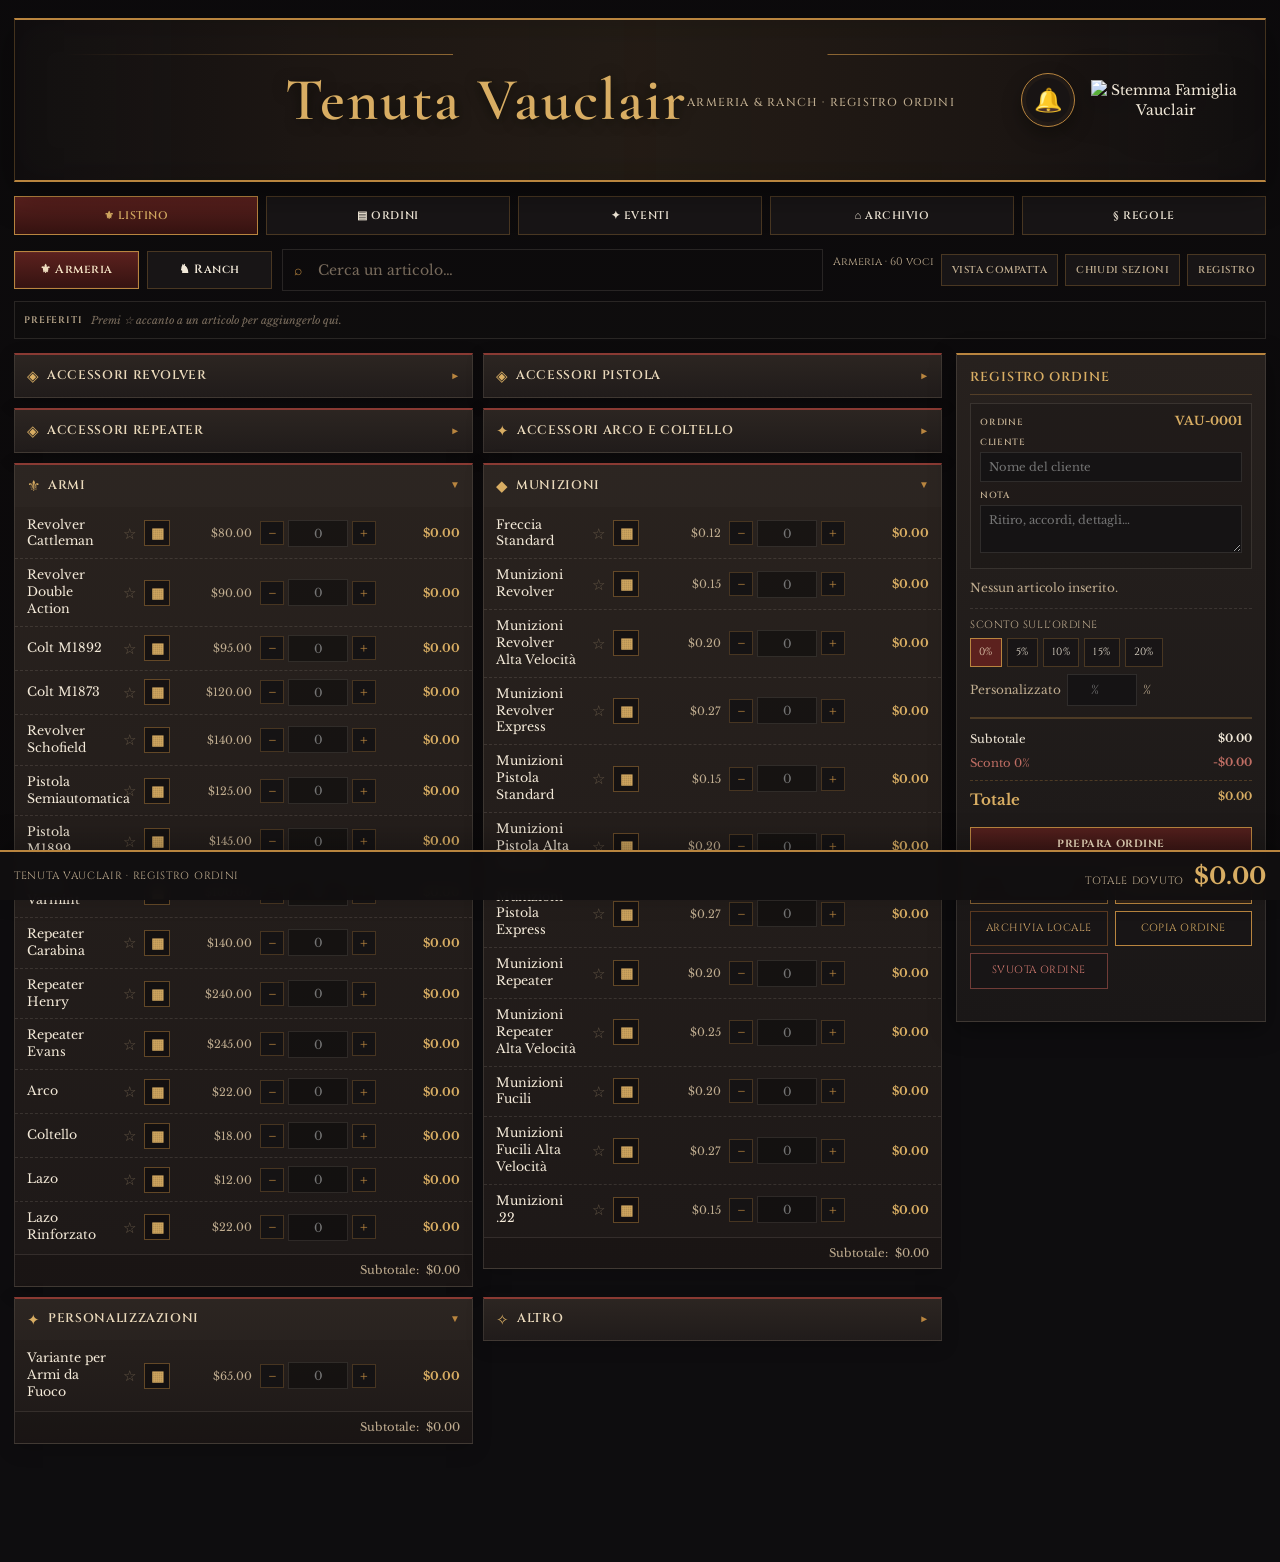
==== index.html @ 7e9a2abd "Integra stemma, sfondo e notifiche in index.html" ====
<!DOCTYPE html>
<html lang="it">
<head>
<meta charset="UTF-8">
<meta name="viewport" content="width=device-width, initial-scale=1, viewport-fit=cover">
<title>Tenuta Vauclair — Armeria & Ranch</title>
<link rel="preconnect" href="https://fonts.googleapis.com">
<link rel="preconnect" href="https://fonts.gstatic.com" crossorigin>
<link href="https://fonts.googleapis.com/css2?family=Cinzel:wght@400;500;600;700&family=Cormorant+Garamond:ital,wght@0,500;0,600;0,700;1,500&family=Libre+Baskerville:wght@400;700&display=swap" rel="stylesheet">
<style>
  :root{
    --bg:#141315;
    --bg-deep:#0e0d0f;
    --panel:#211c1a;
    --panel-2:#2a231f;
    --panel-3:#181516;
    --ink:#f1e8d8;
    --ink-soft:#c0ad90;
    --gold:#b9853f;
    --gold-bright:#d8ad63;
    --copper:#754824;
    --burgundy:#5c211e;
    --burgundy-dark:#351311;
    --burgundy-light:#8a3a33;
    --olive:#62543a;
    --olive-dark:#403723;
    --rule:rgba(185,133,63,.30);
    --rule-soft:rgba(234,223,201,.12);
    --shadow:rgba(0,0,0,.38);
    --danger:#b95d52;
    --success:#c39a57;
    box-sizing:border-box;
  }
  *,*::before,*::after{box-sizing:inherit}
  html{scroll-padding-top:18px;background:var(--bg-deep)}
  body{
    margin:0;
    color:var(--ink);
    font-family:'Libre Baskerville',Georgia,'Times New Roman',serif;
    font-size:14px;
    line-height:1.45;
    background:
      radial-gradient(ellipse 760px 480px at 10% -10%, rgba(117,72,36,.18), transparent 62%),
      radial-gradient(ellipse 680px 420px at 95% 105%, rgba(92,33,30,.16), transparent 64%),
      linear-gradient(rgba(255,255,255,.012) 1px, transparent 1px),
      linear-gradient(90deg, rgba(255,255,255,.008) 1px, transparent 1px),
      var(--bg);
    background-size:auto,auto,7px 7px,7px 7px,auto;
    min-height:100vh;
    padding:18px 14px 118px;
  }
  button,input,select{font:inherit}
  .shell{max-width:1280px;margin:0 auto}

  .masthead{
    position:relative;
    text-align:center;
    padding:18px 14px 20px;
    border:1px solid var(--rule);
    border-top:2px solid var(--gold);
    border-bottom:2px solid var(--gold);
    background:
      linear-gradient(90deg,transparent,rgba(185,133,63,.06) 22%,rgba(185,133,63,.10) 50%,rgba(185,133,63,.06) 78%,transparent),
      rgba(24,21,22,.92);
    box-shadow:0 10px 34px var(--shadow), inset 0 0 34px rgba(0,0,0,.16);
    overflow:hidden;
  }
  .masthead::before,.masthead::after{
    content:"";
    position:absolute;
    top:34px;
    width:31%;
    height:1px;
    background:linear-gradient(90deg,transparent,var(--gold));
    opacity:.72;
  }
  .masthead::before{left:4%}
  .masthead::after{right:4%;transform:scaleX(-1)}
  .mast-ornament{
    width:44px;height:44px;margin:0 auto 8px;
    display:grid;place-items:center;
    border:1px solid var(--gold);
    transform:rotate(45deg);
    box-shadow:inset 0 0 0 3px rgba(185,133,63,.07),0 0 18px rgba(185,133,63,.08);
  }
  .mast-ornament span{
    transform:rotate(-45deg);
    font-family:'Cinzel',serif;
    color:var(--gold-bright);
    font-size:22px;
    line-height:1;
  }
  .masthead h1{
    margin:0;
    font-family:'Cormorant Garamond',Georgia,serif;
    font-size:clamp(37px,5.2vw,60px);
    font-weight:600;
    letter-spacing:2px;
    color:var(--gold-bright);
    text-shadow:0 2px 14px rgba(0,0,0,.55);
  }
  .subtitle{
    margin:7px 0 0;
    color:var(--ink-soft);
    font-family:'Cinzel',serif;
    font-size:11.5px;
    letter-spacing:1.2px;
    text-transform:uppercase;
  }

  .toolbar{
    display:grid;
    grid-template-columns:auto minmax(220px,1fr) auto;
    gap:10px;
    align-items:center;
    margin:14px 0;
  }
  .tabs{display:flex;gap:8px;flex-wrap:wrap}
  .tab-btn,.action-btn,.discount-btn{
    border:1px solid var(--rule);
    background:var(--panel-3);
    color:var(--ink);
    cursor:pointer;
    padding:9px 13px;
    font-family:'Cinzel',serif;
    letter-spacing:.45px;
    transition:background .15s ease,border-color .15s ease,color .15s ease,transform .15s ease;
  }
  .tab-btn{font-size:12px;font-weight:600;min-width:125px}
  .tab-btn:hover,.action-btn:hover,.discount-btn:hover{
    transform:translateY(-1px);
    background:var(--panel-2);
    border-color:var(--gold);
    color:var(--gold-bright);
  }
  .tab-btn.active.armory{
    background:linear-gradient(180deg,var(--burgundy),var(--burgundy-dark));
    color:#f0dec1;
    border-color:var(--gold);
    box-shadow:inset 0 0 0 1px rgba(255,255,255,.03);
  }
  .tab-btn.active.ranch{
    background:linear-gradient(180deg,var(--olive),var(--olive-dark));
    color:#f0dec1;
    border-color:var(--gold);
  }
  .search-wrap{position:relative}
  .search-wrap input{
    width:100%;
    border:1px solid var(--rule-soft);
    background:rgba(13,12,13,.55);
    color:var(--ink);
    padding:10px 12px 10px 35px;
    outline:none;
  }
  .search-wrap input::placeholder{color:#786b5c}
  .search-wrap input:focus{border-color:var(--gold);box-shadow:0 0 0 2px rgba(185,133,63,.08)}
  .search-icon{position:absolute;left:12px;top:50%;transform:translateY(-50%);color:var(--gold)}
  .mini-status{font:11px 'Cinzel',serif;color:var(--ink-soft);text-align:right;white-space:nowrap}

  .layout{display:grid;grid-template-columns:minmax(0,1fr) 310px;gap:14px;align-items:start}
  .categories-grid{display:grid;grid-template-columns:repeat(2,minmax(0,1fr));gap:10px;align-items:start}
  .category{
    background:linear-gradient(180deg,rgba(42,35,31,.98),rgba(30,25,24,.98));
    border:1px solid var(--rule-soft);
    border-top:2px solid var(--gold);
    box-shadow:0 5px 18px rgba(0,0,0,.17);
    overflow:hidden;
  }
  .category.armory{border-top-color:var(--burgundy-light)}
  .category.ranch{border-top-color:var(--gold)}
  .category-head{
    display:flex;align-items:center;gap:8px;padding:10px 12px;cursor:pointer;user-select:none;
    background:rgba(255,255,255,.012)
  }
  .category-head:hover{background:rgba(185,133,63,.055)}
  .category-head .icon{font-size:15px;color:var(--gold-bright)}
  .category-head h2{
    margin:0;
    font-family:'Cinzel',serif;
    font-size:12.5px;
    font-weight:600;
    letter-spacing:.65px;
    flex:1;
    color:#ead9bb;
    text-transform:uppercase;
  }
  .category-head .arrow{font-size:10px;color:var(--gold);transition:.2s}
  .category.collapsed .arrow{transform:rotate(-90deg)}
  .category.collapsed .category-body{display:none}
  .rows{padding:2px 0}
  .row{
    display:grid;
    grid-template-columns:minmax(0,1fr) 74px 116px 76px;
    align-items:center;
    gap:8px;
    padding:8px 12px;
    border-bottom:1px dashed var(--rule-soft);
  }
  .row:last-child{border-bottom:none}
  .row:hover{background:rgba(185,133,63,.045)}
  .row.hidden{display:none}
  .row.disabled{opacity:.46}
  .item-name{font-family:'Libre Baskerville',Georgia,serif;font-size:12.5px;line-height:1.35;font-weight:400;color:#f3e9d8}
  .item-price{
    font:400 11px 'Libre Baskerville',Georgia,serif;
    color:var(--ink-soft);
    text-align:right;
    font-variant-numeric:tabular-nums;
  }
  .item-price.na{color:var(--danger);font-family:'Libre Baskerville',Georgia,serif;font-style:italic;font-size:11.5px}
  .qty-control{display:grid;grid-template-columns:24px 1fr 24px;gap:4px;align-items:center}
  .qty-btn{
    width:24px;height:24px;padding:0;
    border:1px solid var(--rule);
    background:#151314;
    color:var(--gold);
    cursor:pointer;
    line-height:20px
  }
  .qty-btn:hover{background:var(--panel-2);color:var(--gold-bright)}
  .qty-input{
    min-width:0;width:100%;height:27px;
    border:1px solid var(--rule-soft);
    background:rgba(8,7,8,.48);
    color:var(--ink);
    text-align:center;
    font:400 12px 'Libre Baskerville',Georgia,serif;
    padding:2px;
    font-variant-numeric:tabular-nums;
  }
  .qty-input:focus{outline:none;border-color:var(--gold)}
  .qty-input::-webkit-inner-spin-button,.qty-input::-webkit-outer-spin-button{-webkit-appearance:none;margin:0}
  .row-total{
    text-align:right;
    font:700 11.5px 'Libre Baskerville',Georgia,serif;
    color:var(--gold-bright);
    min-width:65px;
    font-variant-numeric:tabular-nums;
  }
  .category-subtotal{
    display:flex;justify-content:flex-end;gap:7px;padding:7px 12px;
    border-top:1px solid var(--rule-soft);
    background:rgba(0,0,0,.15);
    font-size:11.5px;color:var(--ink-soft)
  }

  .summary-panel{
    position:sticky;
    top:14px;
    background:linear-gradient(180deg,#27211e,#1a1717);
    border:1px solid var(--rule-soft);
    border-top:2px solid var(--gold);
    padding:13px;
    max-height:calc(100vh - 155px);
    overflow:auto;
    box-shadow:0 7px 24px var(--shadow);
  }
  .summary-title{
    margin:0 0 8px;padding-bottom:8px;
    border-bottom:1px solid var(--rule);
    font:600 13px 'Cinzel',serif;
    letter-spacing:.9px;
    color:var(--gold-bright);
    text-transform:uppercase;
  }
  .summary-empty{font-size:12px;color:var(--ink-soft);margin:0 0 10px}
  .summary-section-title{
    font:600 10px 'Cinzel',serif;
    letter-spacing:1.15px;
    color:var(--burgundy-light);
    margin:10px 0 2px;
    text-transform:uppercase
  }
  .summary-section-title.ranch{color:var(--gold)}
  .summary-row{display:flex;justify-content:space-between;gap:8px;align-items:baseline;padding:5px 0;border-bottom:1px dashed var(--rule-soft)}
  .summary-row-main{display:flex;flex-direction:column;min-width:0}
  .summary-name{font-family:'Libre Baskerville',Georgia,serif;font-size:11.5px;font-weight:700;line-height:1.35;white-space:nowrap;overflow:hidden;text-overflow:ellipsis;max-width:160px}
  .summary-cat{font-size:9.5px;color:var(--ink-soft);margin-top:2px}
  .summary-nums{display:flex;gap:6px;align-items:baseline;flex-shrink:0}
  .summary-qty{font-size:10.5px;color:var(--ink-soft)}
  .summary-val{font:700 11px 'Libre Baskerville',Georgia,serif;color:var(--gold-bright);font-variant-numeric:tabular-nums}
  .summary-breakdown{margin-top:11px;padding-top:8px;border-top:2px solid var(--rule)}
  .sum-line{display:flex;justify-content:space-between;gap:8px;padding:4px 0;font-size:11.5px}
  .sum-line span:last-child{font-family:'Libre Baskerville',Georgia,serif;font-size:11px;font-weight:700;font-variant-numeric:tabular-nums}
  .sum-line.discount{color:#c06e64}
  .sum-line.total{font-size:15px;font-weight:700;border-top:1px dashed var(--rule);margin-top:4px;padding-top:8px;color:var(--gold-bright)}

  .discount-box{margin-top:12px;padding-top:9px;border-top:1px dashed var(--rule-soft)}
  .discount-label{font:10.5px 'Cinzel',serif;color:var(--ink-soft);letter-spacing:.55px;margin-bottom:6px;text-transform:uppercase}
  .discount-buttons{display:flex;flex-wrap:wrap;gap:5px}
  .discount-btn{padding:6px 8px;font-size:10.5px}
  .discount-btn.active{background:var(--burgundy);color:#f1dfc2;border-color:var(--gold)}
  .custom-discount{display:flex;align-items:center;gap:6px;margin-top:7px;font-size:12px;color:var(--ink-soft)}
  .custom-discount input{width:70px;border:1px solid var(--rule-soft);background:#151314;padding:6px;text-align:center;color:var(--ink)}
  .summary-actions{display:grid;grid-template-columns:1fr 1fr;gap:7px;margin-top:12px}
  .action-btn{padding:9px 9px;font-size:10.5px;text-transform:uppercase}
  .action-btn.copy{border-color:var(--gold);color:var(--gold-bright)}
  .action-btn.clear{border-color:rgba(185,93,82,.55);color:#d47b71}
  .copy-status{font-size:11px;color:var(--success);min-height:14px;margin-top:5px;text-align:center}

  .footer-bar{
    position:fixed;left:0;right:0;bottom:0;z-index:10;
    background:rgba(17,15,16,.96);
    border-top:2px solid var(--gold);
    padding:10px 14px calc(10px + env(safe-area-inset-bottom,0px));
    backdrop-filter:blur(7px);
    box-shadow:0 -8px 28px rgba(0,0,0,.26)
  }
  .footer-inner{max-width:1280px;margin:0 auto;display:flex;justify-content:space-between;align-items:center;gap:12px}
  .footer-note{font:10.5px 'Cinzel',serif;color:var(--ink-soft);letter-spacing:.7px;text-transform:uppercase}
  .grand-total{display:flex;align-items:baseline;gap:10px}
  .grand-total .label{font:10.5px 'Cinzel',serif;color:var(--ink-soft);letter-spacing:.7px;text-transform:uppercase}
  .grand-total .amount{font:700 23px 'Libre Baskerville',Georgia,serif;color:var(--gold-bright);font-variant-numeric:tabular-nums}

  .no-results{grid-column:1/-1;padding:28px;text-align:center;color:var(--ink-soft);border:1px dashed var(--rule);background:rgba(255,255,255,.018)}


  /* Ricette e griglia di crafting */
  .item-main{
    min-width:0;
    display:flex;
    align-items:center;
    gap:7px;
  }
  .item-main .item-name{min-width:0;flex:1}
  .recipe-btn{
    flex:0 0 auto;
    width:26px;
    height:26px;
    padding:0;
    display:grid;
    place-items:center;
    border:1px solid rgba(185,133,63,.48);
    background:rgba(12,10,11,.58);
    color:var(--gold-bright);
    cursor:pointer;
    font:600 14px/1 'Libre Baskerville',Georgia,serif;
    transition:background .15s ease,border-color .15s ease,transform .15s ease,color .15s ease;
  }
  .recipe-btn:hover{
    background:var(--burgundy-dark);
    border-color:var(--gold-bright);
    color:#f4dfb6;
    transform:translateY(-1px);
  }
  .recipe-modal{
    position:fixed;
    inset:0;
    z-index:100;
    display:none;
    align-items:center;
    justify-content:center;
    padding:22px;
    background:rgba(5,4,5,.82);
    backdrop-filter:blur(5px);
  }
  .recipe-modal.open{display:flex}
  body.modal-open{overflow:hidden}
  .recipe-card{
    width:min(720px,100%);
    max-height:92vh;
    overflow:auto;
    background:
      radial-gradient(ellipse 420px 220px at 50% -8%,rgba(185,133,63,.10),transparent 62%),
      linear-gradient(180deg,#29211d,#181516);
    border:1px solid rgba(185,133,63,.46);
    border-top:2px solid var(--gold-bright);
    box-shadow:0 24px 80px rgba(0,0,0,.62),inset 0 0 40px rgba(0,0,0,.18);
    padding:18px;
  }
  .recipe-card-head{
    display:grid;
    grid-template-columns:1fr auto;
    gap:14px;
    align-items:start;
    padding-bottom:12px;
    border-bottom:1px solid var(--rule);
  }
  .recipe-kicker{
    margin:0 0 4px;
    color:var(--burgundy-light);
    font:600 10px 'Cinzel',serif;
    letter-spacing:1.2px;
    text-transform:uppercase;
  }
  .recipe-title{
    margin:0;
    color:var(--gold-bright);
    font:600 clamp(24px,4vw,34px) 'Cormorant Garamond',Georgia,serif;
    line-height:1.08;
    letter-spacing:.4px;
  }
  .recipe-category{
    margin:5px 0 0;
    color:var(--ink-soft);
    font:500 10.5px 'Cinzel',serif;
    letter-spacing:.7px;
    text-transform:uppercase;
  }
  .recipe-close{
    width:34px;
    height:34px;
    padding:0;
    border:1px solid var(--rule);
    background:#151314;
    color:var(--ink-soft);
    cursor:pointer;
    font-size:20px;
    line-height:1;
  }
  .recipe-close:hover{border-color:var(--gold);color:var(--gold-bright);background:var(--panel-2)}
  .recipe-summary{
    margin:13px 0 14px;
    padding:10px 12px;
    border-left:2px solid var(--burgundy-light);
    background:rgba(0,0,0,.16);
  }
  .recipe-summary-label{
    display:block;
    margin-bottom:4px;
    color:var(--ink-soft);
    font:600 9.5px 'Cinzel',serif;
    letter-spacing:.8px;
    text-transform:uppercase;
  }
  .recipe-summary-text{
    color:#eadfce;
    font:400 12px/1.55 'Libre Baskerville',Georgia,serif;
  }
  .craft-grid-label{
    display:flex;
    justify-content:space-between;
    gap:12px;
    align-items:baseline;
    margin:0 0 8px;
  }
  .craft-grid-label strong{
    color:#ead9bb;
    font:600 11px 'Cinzel',serif;
    letter-spacing:.7px;
    text-transform:uppercase;
  }
  .craft-grid-label span{
    color:var(--ink-soft);
    font-size:10.5px;
  }
  .craft-grid{
    display:grid;
    grid-template-columns:repeat(3,minmax(0,1fr));
    gap:7px;
  }
  .craft-cell{
    position:relative;
    min-height:104px;
    display:flex;
    align-items:center;
    justify-content:center;
    text-align:center;
    padding:19px 10px 12px;
    border:1px solid rgba(234,223,201,.13);
    background:rgba(9,8,9,.54);
    color:#eee3d2;
  }
  .craft-cell.filled{
    border-color:rgba(185,133,63,.42);
    background:linear-gradient(180deg,rgba(117,72,36,.14),rgba(10,9,10,.58));
    box-shadow:inset 0 0 0 1px rgba(255,255,255,.015);
  }
  .craft-cell.empty{
    color:rgba(192,173,144,.25);
    background:rgba(6,5,6,.35);
  }
  .craft-slot-number{
    position:absolute;
    top:6px;
    left:7px;
    color:rgba(185,133,63,.64);
    font:600 9px 'Cinzel',serif;
  }
  .craft-slot-text{
    font:700 11.5px/1.42 'Libre Baskerville',Georgia,serif;
    overflow-wrap:anywhere;
  }
  .craft-empty-mark{font-size:18px;opacity:.26}
  .recipe-footnote{
    margin:10px 0 0;
    color:var(--ink-soft);
    font-size:10.5px;
    text-align:center;
  }

  ::selection{background:rgba(185,133,63,.35);color:#fff0d5}
  *{scrollbar-color:var(--copper) var(--panel-3);scrollbar-width:thin}

  @media(max-width:960px){
    .layout{grid-template-columns:1fr}
    .summary-panel{position:static;max-height:none}
    .toolbar{grid-template-columns:1fr 1fr}
    .search-wrap{grid-column:1/-1;grid-row:2}
    .mini-status{text-align:left}
  }
  @media(max-width:680px){
    body{padding:10px 8px 112px}
    .masthead{padding:14px 8px 16px}
    .masthead::before,.masthead::after{width:24%;top:31px}
    .mast-ornament{width:38px;height:38px;margin-bottom:7px}
    .mast-ornament span{font-size:19px}
    .categories-grid{grid-template-columns:1fr}
    .toolbar{grid-template-columns:1fr}
    .search-wrap{grid-column:auto;grid-row:auto}
    .tabs{display:grid;grid-template-columns:1fr 1fr}
    .tab-btn{min-width:0}
    .mini-status{text-align:center}
    .row{grid-template-columns:minmax(0,1fr) 62px 106px 66px;gap:5px;padding:7px 8px}
    .item-name{font-size:11.5px}
    .item-price{font-size:10px}
    .summary-actions{grid-template-columns:1fr}
    .footer-note{display:none}
    .grand-total{width:100%;justify-content:space-between}
    .grand-total .amount{font-size:22px}
  }
  @media(max-width:430px){
    .row{grid-template-columns:minmax(0,1fr) 54px 96px 61px}
    .qty-control{grid-template-columns:22px 1fr 22px;gap:2px}
    .qty-btn{width:22px;height:24px}
    .qty-input{height:25px}
    .masthead h1{letter-spacing:1px}
  }

  @media(max-width:560px){
    .recipe-modal{padding:10px}
    .recipe-card{padding:13px}
    .craft-grid{gap:5px}
    .craft-cell{min-height:88px;padding:18px 6px 8px}
    .craft-slot-text{font-size:10px;line-height:1.35}
    .recipe-summary-text{font-size:11px}
    .craft-grid-label{display:block}
    .craft-grid-label span{display:block;margin-top:3px}
  }



  /* ===== V2 · gestione ordine, produzione, preferiti e registro ===== */
  .toolbar-tools{display:flex;gap:7px;justify-content:flex-end;flex-wrap:wrap}
  .tool-btn{
    border:1px solid var(--rule);background:var(--panel-3);color:var(--ink-soft);cursor:pointer;
    padding:8px 10px;font:600 10px 'Cinzel',serif;letter-spacing:.45px;text-transform:uppercase;
  }
  .tool-btn:hover,.tool-btn.active{border-color:var(--gold);color:var(--gold-bright);background:var(--panel-2)}
  .quickbar{
    display:flex;align-items:center;gap:8px;min-height:38px;margin:-4px 0 14px;padding:7px 9px;
    border:1px solid var(--rule-soft);background:rgba(17,15,16,.55);overflow-x:auto;
  }
  .quickbar-label{flex:0 0 auto;font:600 9.5px 'Cinzel',serif;letter-spacing:.85px;text-transform:uppercase;color:var(--ink-soft)}
  .quickbar-empty{font-size:10.5px;color:#7f7161;font-style:italic;white-space:nowrap}
  .quick-chip{display:inline-flex;align-items:center;gap:5px;flex:0 0 auto;border:1px solid var(--rule);background:#171415;color:#eadfce;padding:5px 7px}
  .quick-chip-name{font-size:10.5px;white-space:nowrap;max-width:180px;overflow:hidden;text-overflow:ellipsis}
  .quick-chip-add{width:21px;height:21px;padding:0;border:1px solid rgba(185,133,63,.45);background:#211b19;color:var(--gold-bright);cursor:pointer;line-height:18px}
  .quick-chip-add:hover{background:var(--burgundy-dark)}

  .fav-btn{
    flex:0 0 auto;width:24px;height:24px;padding:0;border:0;background:transparent;color:#665847;cursor:pointer;
    font-size:15px;line-height:1;display:grid;place-items:center
  }
  .fav-btn:hover,.fav-btn.active{color:var(--gold-bright);text-shadow:0 0 9px rgba(216,173,99,.22)}
  .item-actions{display:flex;align-items:center;gap:3px;flex:0 0 auto}

  .order-meta{margin:0 0 10px;padding:9px;border:1px solid var(--rule-soft);background:rgba(0,0,0,.15)}
  .order-meta-top{display:flex;justify-content:space-between;align-items:baseline;gap:8px;margin-bottom:8px}
  .order-meta-label{font:600 9px 'Cinzel',serif;letter-spacing:.8px;text-transform:uppercase;color:var(--ink-soft)}
  .order-code{font:700 12px 'Libre Baskerville',Georgia,serif;color:var(--gold-bright);font-variant-numeric:tabular-nums}
  .order-field{display:block;margin-top:7px}
  .order-field span{display:block;margin-bottom:4px;font:600 9px 'Cinzel',serif;letter-spacing:.65px;text-transform:uppercase;color:var(--ink-soft)}
  .order-field input,.order-field textarea{
    width:100%;border:1px solid var(--rule-soft);background:#151314;color:var(--ink);padding:7px 8px;outline:none;
    font:400 11.5px 'Libre Baskerville',Georgia,serif;resize:vertical
  }
  .order-field textarea{min-height:48px;max-height:110px}
  .order-field input:focus,.order-field textarea:focus{border-color:var(--gold)}
  .summary-actions.v2{grid-template-columns:1fr 1fr}
  .action-btn.primary{grid-column:1/-1;border-color:var(--gold);background:linear-gradient(180deg,rgba(92,33,30,.88),rgba(53,19,17,.92));color:#f0dec1;font-weight:700}
  .action-btn.archive{border-color:rgba(117,72,36,.75);color:#d5a96b}
  .action-btn.receipt{border-color:rgba(185,133,63,.65);color:#e0ba7a}

  .generic-modal{
    position:fixed;inset:0;z-index:120;display:none;align-items:center;justify-content:center;padding:20px;
    background:rgba(5,4,5,.84);backdrop-filter:blur(5px)
  }
  .generic-modal.open{display:flex}
  .modal-card{
    width:min(900px,100%);max-height:92vh;overflow:auto;background:linear-gradient(180deg,#29211d,#181516);
    border:1px solid rgba(185,133,63,.46);border-top:2px solid var(--gold-bright);box-shadow:0 24px 80px rgba(0,0,0,.62);padding:17px
  }
  .modal-head{display:flex;justify-content:space-between;gap:14px;align-items:flex-start;padding-bottom:11px;border-bottom:1px solid var(--rule)}
  .modal-kicker{margin:0 0 4px;color:var(--burgundy-light);font:600 9.5px 'Cinzel',serif;letter-spacing:1.15px;text-transform:uppercase}
  .modal-title{margin:0;color:var(--gold-bright);font:600 clamp(24px,4vw,34px) 'Cormorant Garamond',Georgia,serif;line-height:1.08}
  .modal-subtitle{margin:5px 0 0;color:var(--ink-soft);font-size:10.5px}
  .modal-close{width:34px;height:34px;padding:0;border:1px solid var(--rule);background:#151314;color:var(--ink-soft);cursor:pointer;font-size:20px}
  .modal-close:hover{border-color:var(--gold);color:var(--gold-bright)}

  .production-layout{display:grid;grid-template-columns:minmax(0,1.3fr) minmax(260px,.7fr);gap:14px;margin-top:14px}
  .production-main,.materials-panel{border:1px solid var(--rule-soft);background:rgba(0,0,0,.13);padding:12px}
  .production-nav{display:flex;align-items:center;justify-content:space-between;gap:10px;margin-bottom:10px}
  .production-step{font:600 10px 'Cinzel',serif;color:var(--ink-soft);letter-spacing:.65px;text-transform:uppercase;text-align:center}
  .nav-btn{border:1px solid var(--rule);background:#151314;color:var(--gold-bright);padding:7px 10px;cursor:pointer;font:600 10px 'Cinzel',serif}
  .nav-btn:disabled{opacity:.3;cursor:default}
  .prod-item-title{margin:2px 0 3px;font:600 26px 'Cormorant Garamond',Georgia,serif;color:#f1dfc1}
  .prod-meta{font-size:10.5px;color:var(--ink-soft);margin-bottom:10px}
  .prod-repeat{display:inline-block;margin-left:6px;padding:2px 5px;border:1px solid var(--rule);color:var(--gold-bright);font-size:9.5px}
  .materials-title{margin:0 0 8px;font:600 10.5px 'Cinzel',serif;letter-spacing:.75px;text-transform:uppercase;color:var(--gold-bright)}
  .materials-list{display:grid;grid-template-columns:1fr auto;gap:5px 10px;font-size:11px}
  .materials-list .mat-name{color:#eadfce}.materials-list .mat-qty{font-weight:700;color:var(--gold-bright);font-variant-numeric:tabular-nums}
  .materials-note{margin-top:11px;padding:8px;border-left:2px solid var(--burgundy-light);background:rgba(0,0,0,.16);font-size:10px;color:var(--ink-soft);line-height:1.5}
  .batch-list{margin:7px 0 0;padding-left:16px;color:#c9b89d;font-size:10px}
  .batch-list li{margin:4px 0}
  .production-empty{text-align:center;padding:30px 12px;color:var(--ink-soft)}

  .receipt-sheet{
    margin-top:14px;padding:22px;background:#e7d9bb;color:#2a2119;border:1px solid #9f7b43;
    box-shadow:inset 0 0 38px rgba(80,50,20,.12);font-family:'Libre Baskerville',Georgia,serif
  }
  .receipt-brand{text-align:center;font:600 31px 'Cormorant Garamond',Georgia,serif;color:#4d201c;margin:0}
  .receipt-sub{text-align:center;font:600 9px 'Cinzel',serif;letter-spacing:1.2px;text-transform:uppercase;color:#725b3d;margin:1px 0 13px}
  .receipt-rule{border:0;border-top:3px double rgba(42,33,25,.5);margin:10px 0}
  .receipt-meta{display:grid;grid-template-columns:1fr 1fr;gap:6px 16px;font-size:10.5px}
  .receipt-meta strong{font-family:'Cinzel',serif;font-size:9px;text-transform:uppercase;letter-spacing:.4px}
  .receipt-items{margin-top:12px}
  .receipt-line{display:grid;grid-template-columns:1fr auto;gap:10px;padding:5px 0;border-bottom:1px dashed rgba(42,33,25,.25);font-size:10.5px}
  .receipt-line small{display:block;color:#715e48;margin-top:2px}
  .receipt-total-line{display:flex;justify-content:space-between;padding:4px 0;font-size:10.5px}
  .receipt-total-line.grand{margin-top:5px;padding-top:8px;border-top:3px double rgba(42,33,25,.5);font-size:14px;font-weight:700;color:#4d201c}
  .receipt-signature{text-align:right;margin-top:22px;font:italic 20px 'Cormorant Garamond',Georgia,serif;color:#4d201c}
  .modal-actions{display:flex;justify-content:flex-end;gap:7px;flex-wrap:wrap;margin-top:11px}

  .history-list{margin-top:12px;display:grid;gap:8px}
  .history-empty{padding:25px 10px;text-align:center;color:var(--ink-soft)}
  .history-entry{border:1px solid var(--rule-soft);background:rgba(0,0,0,.15);padding:10px}
  .history-entry-top{display:flex;justify-content:space-between;gap:10px;align-items:flex-start}
  .history-entry-code{font:700 12px 'Libre Baskerville',Georgia,serif;color:var(--gold-bright)}
  .history-entry-date{font-size:9.5px;color:var(--ink-soft);text-align:right}
  .history-entry-customer{margin-top:3px;font-size:11px;color:#eadfce}
  .history-entry-summary{margin-top:6px;font-size:10px;color:var(--ink-soft);line-height:1.5}
  .history-entry-total{margin-top:7px;font-weight:700;color:var(--gold-bright)}
  .history-entry-actions{display:flex;gap:6px;flex-wrap:wrap;margin-top:8px}
  .history-small-btn{border:1px solid var(--rule);background:#151314;color:var(--ink-soft);padding:5px 7px;cursor:pointer;font:600 9px 'Cinzel',serif;text-transform:uppercase}
  .history-small-btn:hover{border-color:var(--gold);color:var(--gold-bright)}
  .history-small-btn.delete{border-color:rgba(185,93,82,.4);color:#c67369}

  body.compact .row{padding:4px 8px}
  body.compact .category-head{padding:7px 9px}
  body.compact .item-name{font-size:11.5px}
  body.compact .qty-input{height:24px}
  body.compact .qty-btn{height:22px}
  body.compact .category-subtotal{padding:5px 9px}
  body.compact .recipe-btn,body.compact .fav-btn{width:22px;height:22px}

  @media(max-width:960px){
    .toolbar{grid-template-columns:1fr 1fr}.toolbar-tools{justify-content:flex-start}.production-layout{grid-template-columns:1fr}
  }
  @media(max-width:680px){
    .toolbar-tools{justify-content:stretch;display:grid;grid-template-columns:1fr 1fr}
    .tool-btn{width:100%}.order-meta{padding:8px}.receipt-sheet{padding:15px}.receipt-meta{grid-template-columns:1fr}
    .modal-card{padding:12px}.production-main,.materials-panel{padding:9px}.quickbar{margin-top:0}
  }
  @media print{
    body.printing-receipt *{visibility:hidden!important}
    body.printing-receipt #receiptModal,body.printing-receipt #receiptModal *{visibility:visible!important}
    body.printing-receipt #receiptModal{position:static!important;display:block!important;background:#fff!important;padding:0!important}
    body.printing-receipt #receiptModal .modal-card{box-shadow:none!important;border:0!important;background:#fff!important;max-height:none!important;overflow:visible!important;padding:0!important;width:100%!important}
    body.printing-receipt #receiptModal .modal-head,body.printing-receipt #receiptModal .modal-actions{display:none!important}
    body.printing-receipt .receipt-sheet{margin:0!important;box-shadow:none!important}
  }

  /* ===== Navigazione sito condiviso ===== */
  .site-nav{
    display:grid;grid-template-columns:repeat(5,1fr);gap:8px;margin:14px 0;
  }
  .site-nav a{
    display:flex;align-items:center;justify-content:center;gap:7px;text-decoration:none;
    color:var(--ink);border:1px solid var(--rule);background:var(--panel-3);padding:10px 8px;
    font:600 11px 'Cinzel',serif;letter-spacing:.55px;text-transform:uppercase;
  }
  .site-nav a:hover,.site-nav a.active{
    border-color:var(--gold);color:var(--gold-bright);
    background:linear-gradient(180deg,var(--burgundy),var(--burgundy-dark));
  }
  .action-btn.shared{
    border-color:var(--gold);color:#f2d7a7;
    background:linear-gradient(180deg,#604221,#2d2117);
  }
  @media(max-width:680px){.site-nav{grid-template-columns:1fr 1fr}}

</style>
<link rel="stylesheet" href="vauclair-header.css?v=20261010-1">
</head>
<body>
<div class="shell">
  <header class="masthead">
  <div class="mast-ornament" aria-hidden="true"><span>V</span></div>
  <h1>Tenuta Vauclair</h1>
  <p class="subtitle">Armeria &amp; Ranch · Registro ordini</p>
</header>


  <nav class="site-nav" aria-label="Navigazione Tenuta Vauclair">
  <a class="active" href="index.html">⚜ Listino</a>
  <a href="ordini.html">▤ Ordini</a>
  <a href="eventi.html">✦ Eventi</a>
  <a href="archivio.html">⌂ Archivio</a>
  <a href="regole.html">§ Regole</a>
</nav>

  <section class="toolbar">
    <div class="tabs" role="tablist" aria-label="Attività">
      <button class="tab-btn armory active" data-view="armory" onclick="switchView('armory')">⚜ Armeria</button>
      <button class="tab-btn ranch" data-view="ranch" onclick="switchView('ranch')">♞ Ranch</button>
    </div>
    <div class="search-wrap">
      <span class="search-icon">⌕</span>
      <input id="searchInput" type="search" placeholder="Cerca un articolo…" oninput="applySearch()">
    </div>
    <div class="toolbar-tools">
      <div class="mini-status" id="miniStatus">Armeria · 49 voci</div>
      <button class="tool-btn" id="compactBtn" type="button" onclick="toggleCompact()">Vista compatta</button>
      <button class="tool-btn" id="collapseAllBtn" type="button" onclick="collapseAllCategories()" title="Chiudi tutte le sezioni visibili">Chiudi sezioni</button>
      <button class="tool-btn" type="button" onclick="openHistory()">Registro</button>
    </div>
  </section>

  <div class="quickbar" id="quickbar">
    <span class="quickbar-label">Preferiti</span>
    <span class="quickbar-empty">Premi ☆ accanto a un articolo per aggiungerlo qui.</span>
  </div>

  <main class="layout">
    <section class="categories-grid" id="categories"></section>

    <aside class="summary-panel">
      <h2 class="summary-title">Registro ordine</h2>
      <div class="order-meta">
        <div class="order-meta-top"><span class="order-meta-label">Ordine</span><strong class="order-code" id="orderCode">VAU-0001</strong></div>
        <label class="order-field"><span>Cliente</span><input id="customerName" type="text" maxlength="70" placeholder="Nome del cliente" oninput="saveDraft()"></label>
        <label class="order-field"><span>Nota</span><textarea id="orderNote" maxlength="240" placeholder="Ritiro, accordi, dettagli…" oninput="saveDraft()"></textarea></label>
      </div>
      <div id="summaryList"><p class="summary-empty">Nessun articolo inserito.</p></div>

      <div class="discount-box">
        <div class="discount-label">Sconto sull'ordine</div>
        <div class="discount-buttons" id="discountButtons">
          <button class="discount-btn active" data-discount="0" onclick="setDiscount(0)">0%</button>
          <button class="discount-btn" data-discount="5" onclick="setDiscount(5)">5%</button>
          <button class="discount-btn" data-discount="10" onclick="setDiscount(10)">10%</button>
          <button class="discount-btn" data-discount="15" onclick="setDiscount(15)">15%</button>
          <button class="discount-btn" data-discount="20" onclick="setDiscount(20)">20%</button>
        </div>
        <div class="custom-discount">
          <label for="customDiscount">Personalizzato</label>
          <input id="customDiscount" type="number" min="0" max="100" step="0.5" placeholder="%" oninput="setCustomDiscount(this.value)">
          <span>%</span>
        </div>
      </div>

      <div class="summary-breakdown">
        <div class="sum-line"><span>Subtotale</span><span id="subtotalValue">$0.00</span></div>
        <div class="sum-line discount"><span id="discountLabel">Sconto 0%</span><span id="discountValue">-$0.00</span></div>
        <div class="sum-line total"><span>Totale</span><span id="summaryTotal">$0.00</span></div>
      </div>

      <div class="summary-actions v2">
        <button class="action-btn primary" onclick="openProduction()">Prepara ordine</button>
        <button class="action-btn receipt" onclick="openReceipt()">Ricevuta</button>
        <button class="action-btn shared" id="sharedSaveBtn" onclick="saveSharedOrder()">Salva condiviso</button>
        <button class="action-btn archive" onclick="archiveOrder()">Archivia locale</button>
        <button class="action-btn copy" onclick="copyOrder()">Copia ordine</button>
        <button class="action-btn clear" onclick="resetAll()">Svuota ordine</button>
      </div>
      <div class="copy-status" id="copyStatus"></div>
    </aside>
  </main>
</div>

<footer class="footer-bar">
  <div class="footer-inner">
    <div class="footer-note">Tenuta Vauclair · registro ordini</div>
    <div class="grand-total">
      <span class="label">Totale dovuto</span>
      <span class="amount" id="grandTotal">$0.00</span>
    </div>
  </div>
</footer>


<div class="recipe-modal" id="recipeModal" role="dialog" aria-modal="true" aria-labelledby="recipeTitle" onclick="if(event.target===this) closeRecipe()">
  <div class="recipe-card">
    <div class="recipe-card-head">
      <div>
        <p class="recipe-kicker">Griglia di crafting</p>
        <h2 class="recipe-title" id="recipeTitle">Ricetta</h2>
        <p class="recipe-category" id="recipeCategory"></p>
      </div>
      <button class="recipe-close" type="button" aria-label="Chiudi ricetta" onclick="closeRecipe()">×</button>
    </div>

    <div class="recipe-summary">
      <span class="recipe-summary-label">Ingredienti complessivi</span>
      <div class="recipe-summary-text" id="recipeSummary"></div>
    </div>

    <div class="craft-grid-label">
      <strong>Posizionamento 3 × 3</strong>
      <span>Caselle 1–9: da sinistra a destra, dall’alto verso il basso.</span>
    </div>
    <div class="craft-grid" id="recipeGrid"></div>
    <p class="recipe-footnote">Disposizione importata dal listino Armerie Wildlands.</p>
  </div>
</div>


<div class="generic-modal" id="productionModal" role="dialog" aria-modal="true" onclick="if(event.target===this) closeProduction()">
  <div class="modal-card">
    <div class="modal-head">
      <div><p class="modal-kicker">Banco di lavoro</p><h2 class="modal-title">Preparazione ordine</h2><p class="modal-subtitle" id="productionSubtitle"></p></div>
      <button class="modal-close" type="button" onclick="closeProduction()">×</button>
    </div>
    <div id="productionBody"></div>
  </div>
</div>

<div class="generic-modal" id="receiptModal" role="dialog" aria-modal="true" onclick="if(event.target===this) closeReceipt()">
  <div class="modal-card">
    <div class="modal-head">
      <div><p class="modal-kicker">Documento di vendita</p><h2 class="modal-title">Ricevuta Vauclair</h2><p class="modal-subtitle">Pronta per screenshot, copia o stampa.</p></div>
      <button class="modal-close" type="button" onclick="closeReceipt()">×</button>
    </div>
    <div id="receiptContent"></div>
    <div class="modal-actions">
      <button class="action-btn copy" type="button" onclick="copyReceipt()">Copia testo</button>
      <button class="action-btn receipt" type="button" onclick="printReceipt()">Stampa / PDF</button>
    </div>
  </div>
</div>

<div class="generic-modal" id="historyModal" role="dialog" aria-modal="true" onclick="if(event.target===this) closeHistory()">
  <div class="modal-card">
    <div class="modal-head">
      <div><p class="modal-kicker">Archivio locale</p><h2 class="modal-title">Registro ordini</h2><p class="modal-subtitle">Gli ordini restano salvati su questo browser e dispositivo.</p></div>
      <button class="modal-close" type="button" onclick="closeHistory()">×</button>
    </div>
    <div class="history-list" id="historyList"></div>
  </div>
</div>

<script>window.VAUCLAIR_CONFIG={API_URL:'https://script.google.com/macros/s/AKfycbyQTjkjNZnPFpsxPArYZ2gpELWiHUOVPzRd5eQx1pzhfEjNsb4ejl1p0IrZWzhbMU49/exec'};</script>
<script>
const recipeData = {"ACCESSORI REVOLVER||CALCIO":{"summary":"30 x legno; 1 x asse di legno","slots":["15 x Legno","1 x Asse di Legno","15 x Legno","","","","","",""]},"ACCESSORI REVOLVER||TACCA DI MIRA":{"summary":"30 x ferro; 30 x acciaio","slots":["","","","","","","15 x Ferro","30 x Acciaio","15 x Ferro"]},"ACCESSORI REVOLVER||CANNA":{"summary":"30 x acciaio; 30 x ferro","slots":["15 x Acciaio","30 x Ferro","15 x Acciaio","","","","","",""]},"ACCESSORI REVOLVER||TELAIO":{"summary":"30 x ferro","slots":["","","","10 x Ferro","10 x Ferro","10 x Ferro","","",""]},"ACCESSORI REVOLVER||CANE":{"summary":"30 x acciaio","slots":["","","","10 x Acciaio","10 x Acciaio","10 x Acciaio","","",""]},"ACCESSORI REVOLVER||TAMBURO":{"summary":"20 x ferro; 30 x acciaio","slots":["","20 x Ferro","","10 x Acciaio","10 x Acciaio","10 x Acciaio","","",""]},"ACCESSORI REVOLVER||GRILLETTO":{"summary":"20 x acciaio; 30 x ferro","slots":["","20 x Acciaio","","10 x Ferro","10 x Ferro","10 x Ferro","","",""]},"ACCESSORI PISTOLA||TACCA DI MIRA":{"summary":"20 x ferro; 20 x acciaio","slots":["10 x Ferro","","","","","","10 x Acciaio","10 x Ferro","10 x Acciaio"]},"ACCESSORI PISTOLA||IMPUGNATURA":{"summary":"20 x legno; 20 x legno pregiato","slots":["","10 x Legno","","10 x Legno Pregiato","10 x Legno","10 x Legno Pregiato","","",""]},"ACCESSORI PISTOLA||CANNA":{"summary":"20 x acciaio; 30 x ferro","slots":["20 x Acciaio","","","","","","10 x Ferro","10 x Ferro","10 x Ferro"]},"ACCESSORI PISTOLA||TELAIO":{"summary":"45 x ferro; 15 x acciaio","slots":["15 x Ferro","","15 x Acciaio","15 x Ferro","","15 x Ferro","","",""]},"ACCESSORI PISTOLA||PERCUSSORE":{"summary":"45 x ferro; 15 x acciaio","slots":["","","","15 X Ferro","","15 x Ferro","15 x Ferro","","15 x Acciaio"]},"ACCESSORI PISTOLA||OTTURATORE":{"summary":"30 x ferro; 20 x acciaio","slots":["","15 x Ferro","","","20 x Acciaio","","","",""]},"ACCESSORI PISTOLA||GRILLETTO":{"summary":"30 x ferro; 30 x acciaio","slots":["","15 x Ferro","","15 x Acciaio","","15 x Acciaio","","",""]},"ACCESSORI REPEATER||TACCA DI MIRA":{"summary":"20 x ferro; 20 x acciaio","slots":["5 x Ferro","5 x Ferro","","5 x Acciaio","5 x Acciaio","","10 x acciao","10 x ferro",""]},"ACCESSORI REPEATER||CANNA":{"summary":"20 x ferro; 20 x acciaio","slots":["5 x Ferro","5 x Ferro","","10 x Acciaio","10 x Ferro","","5 X acciaio","5 x acciaio",""]},"ACCESSORI REPEATER||TELAIO":{"summary":"25 x ferro; 20 x acciaio","slots":["10 x Ferro","10 x Acciaio","","5 x Ferro","10 x Ferro","","5 x acciaio","5 x acciaio",""]},"ACCESSORI REPEATER||PERCUSSORE":{"summary":"30 x ferro; 20 x acciaio","slots":["","","15 x Ferro","","","20 x Acciaio","","","15 ferro"]},"ACCESSORI REPEATER||CALCIO":{"summary":"60 x legno","slots":["","15 x Legno","","15 x Legno","","15 x Legno","","",""]},"ACCESSORI REPEATER||OTTURATORE":{"summary":"20 x ferro; 30 x acciaio","slots":["","","15 x Acciaio","","","20 x Ferro","","","15 X acciaio"]},"ACCESSORI REPEATER||GRILLETTO":{"summary":"30 x ferro; 20 x acciaio","slots":["15 x Acciaio","","","10 x Ferro","","10 x Ferro","","","15 x acciaio"]},"ACCESSORI ARCO E COLTELLO||IMPUGNATURA COLTELLO":{"summary":"30 x legno; 40 x fibra; 10 x ferro; 10 x acciaio","slots":["10 x Legno","10 x Legno","10 x Legno","20 x Fibra","20 x Fibra","","","10 x Ferro","10 x Acciaio"]},"ACCESSORI ARCO E COLTELLO||LAMA COLTELLO":{"summary":"1 x lingotto di ferro; 1 x acciaio temperato; 1 x lingotto di rame","slots":["1 x Lingotto di Ferro","1 x Lingotto di Rame","1 x Acciaio Temperato","","","","","",""]},"ACCESSORI ARCO E COLTELLO||IMPUGNATURA ARCO":{"summary":"30 x legno; 40 x fibra; 20 x legno pregiato","slots":["10 x Legno","10 x Legno","10 x Legno","20 x Fibra","20 x Fibra","","","10 x Legno Pregiato","10 x Legno Pregiato"]},"ACCESSORI ARCO E COLTELLO||CORPO ARCO":{"summary":"30 x legno pregiato; 20 x fibra","slots":["10 x Legno Pregiato","10 x Legno Pregiato","10 x Legno Pregiato","20 x Fibra","","","76","",""]},"ACCESSORI ARCO E COLTELLO||CORDA ARCO":{"summary":"60 x fibra","slots":["20 x Fibra","20 x Fibra","20 x Fibra","","","","","",""]},"ARMI||REVOLVER CATTLEMAN":{"summary":"2 x Componente Revolver; 3 x Asse di Legno; 2 x Acciaio Temperato","slots":["1 x Componente Revolver","1 x Asse di Legno","1 x Componente Revolver","","1 x Asse di Legno","","1 x  Asse di Legno","1 x Acciaio Temperato","2 x Acciaio Temperato"]},"ARMI||REVOLVER DOUBLE ACTION":{"summary":"2 x Componente Revolver; 2 x Asse di Legno; 4 x Lingotto di Ferro; 4 x Acciaio Temperato","slots":["1 x Componente Revolver","1 x Asse di Legno","1 x Componente Revolver","","1 x Asse di Legno","","4 x Lingotto di Ferro","2 x Lingotto di Rame","2 x Lingotto di Rame"]},"ARMI||COLT M1892":{"summary":"2 x componente revolver; 2 x asse di legno; 4 x lingotto di rame; 3 x acciaio temperato","slots":["1 x Componente Revolver","1 x Asse di Legno","1 x Componente Revolver","","1 x Asse di Legno","","3 x Acciaio Temperato","2 x Lingotto di Rame","2 x Lingotto di Rame"]},"ARMI||COLT M1873":{"summary":"3 x componente revolver; 2 x asse di legno; 3 x acciaio temperato; 4 x lingotto di ferro","slots":["1 x Componente Revolver","1 x Asse di Legno","2 x Componente Revolver","","1 x Asse di Legno","","3 x Acciaio Temperato","2 x Lingotto di Ferro","2 x Lingotto di Ferro"]},"ARMI||PISTOLA SEMIAUTOMATICA":{"summary":"3 x componente pistola; 2 x asse di legno; 3 x lingotto di ferro; 3 x acciaio temperato","slots":["2 x Componente Pistola","1 x Asse di Legno","1 x Componente Pistola","","1 x Asse di Legno","","3 x Lingotto di Ferro","1 x Acciaio Temperato","2 x Acciaio Temperato"]},"ARMI||FUCILE VARMINT":{"summary":"2 x Componente Fucile Canna Rigata; 3 x Acciaio Temperato; 3 x Lingotto di Ferro; 3 x Asse di Legno","slots":["1 x Componente Fucile Canna Rigata","2 x Acciaio Temperato","1 x Componente Fucile Canna Rigata","","1 x Acciaio Temperato","","3 x Lingotto di Ferro","1 x Asse di Legno","2 x Asse di Legno"]},"ARMI||REPEATER CARABINA":{"summary":"2 x Componente Fucile Canna Rigata; 2 x Lingotto di Ferro; 2 x Acciaio Temperato; 4 x Asse di Legno","slots":["1 x Componente Fucile Canna Rigata","1 x Lingotto di Ferro","2 x Componente Fucile Canna Rigata","","1 x Lingotto di Ferro","","2 x Acciaio Temperato","2 x Asse di Legno","2 x Asse di Legno"]},"ARMI||ARCO":{"summary":"1 x Componente Arco; 2 x Assi di Legno; 15 x Fibra","slots":["1 x Componente Arco","1 x Asse di Legno","1 x Asse di Legno","","","","5 x Fibra","5 x Fibra","5 x Fibra"]},"ARMI||COLTELLO":{"summary":"1 x Componente Arma Mischia; 1 x Acciaio Temperato; 3 x Lingotto di Ferro","slots":["1 x Componente Arma da Taglio","1 x Acciaio Temperato","1 x Lingotto di Ferro","","2 x Lingotto di Ferro","","","",""]},"ARMI||LAZO":{"summary":"1 x Componente Corda; 1 x Legno Pregiato; 15 x Fibra","slots":["1 x Componente Corda","1 x Asse di Legno Pregiato","","","","","5 x Fibra","5 x Fibra","5 x Fibra"]},"ARMI||LAZO RINFORZATO":{"summary":"1 x componente corda; 3 x asse di legno pregiato; 16 x fibra","slots":["1 x Componente Corda","1 x Asse di Legno Pregiato","1 x Fibra","1 x Asse di Legno Pregiato","","5 x Fibra","5 x Fibra","1 x Asse di Legno Pregiato","5 x Fibra"]},"MUNIZIONI||FRECCIA STANDARD":{"summary":"30 x Legno; 30 x Ferro","slots":["15 x Legno","15 x Legno","","","","","10 x Ferro","10 x Ferro","10 x Ferro"]},"MUNIZIONI||MUNIZIONI REVOLVER":{"summary":"10 x Piombo; 8 x Polvere da Sparo","slots":["5 x Piombo","4 x Polvere Da Sparo","","","","","","5 x Piombo","4 x Polvere Da Sparo"]},"MUNIZIONI||MUNIZIONI REVOLVER ALTA VELOCITÀ":{"summary":"6 x polvere da sparo; 12 x piombo","slots":["3 x Polvere da Sparo","6 x Piombo","","","","","","6 x Piombo","3 x Polvere da Sparo"]},"MUNIZIONI||MUNIZIONI PISTOLA STANDARD":{"summary":"10 x piombo; 10 x polvere da sparo","slots":["5 x Piombo","5 x Piombo","","5 x Polvere da Sparo","5 x Polvere da Sparo","","","",""]},"MUNIZIONI||MUNIZIONI PISTOLA ALTA VELOCITÀ":{"summary":"10 x piombo; 5 x polvere da sparo","slots":["5 x Piombo","","5 x Piombo","","","","","","5 x Polvere da Sparo"]},"MUNIZIONI||MUNIZIONI REPEATER":{"summary":"6 x piombo; 5 x polvere da sparo","slots":["2 x Piombo","5 x Polvere da Sparo","2 x Piombo","2 x Piombo","","","","",""]},"MUNIZIONI||MUNIZIONI FUCILI":{"summary":"10 x piombo; 5 x polvere da sparo","slots":["","","","","","","5 x Polvere da Sparo","10 x Ferro",""]},"MUNIZIONI||MUNIZIONI .22":{"summary":"8 x Piombo; 10 x Polvere da Sparo","slots":["4 x Piombo","4 x Piombo","","","","","5 x Polvere Da Sparo","5 x Polvere Da Sparo",""]},"ALTRO||LANTERNA PICCOLA":{"summary":"1 x componente lanterna; 3 x lingotto di ferro; 3 x lingotto di rame; 10 x carbone","slots":["1 x Componente Lanterna","1 x Lingotto di Ferro","10 x Carbone","","2 x Lingotto di Ferro","","1 x Lingotto di Rame","1 x Lingotto di Rame","1 x Lingotto di Rame"]},"ALTRO||POLVERE DA SPARO":{"summary":"10 x Zolfo; 9 x Carbone","slots":["5 x Zolfo","5 x Zolfo","","","","","3 x Carbone","3 x Carbone","3 x Carbone"]},"ALTRO||PORTA ARMI LUNGHE":{"summary":"20 x legno; 20 x ferro; 40 x fibra","slots":["10 x Legno","10 x Legno","10 x Ferro","10 x Ferro","","10 x Fibra","10 x Fibra","10 x Fibra","10 x Fibra"]},"ALTRO||PORTA ARMI CORTE":{"summary":"24 x legno; 15 x ferro; 20 x fibra","slots":["12 x Legno","12 x Legno","5 x Ferro","5 x Ferro","5 x Ferro","","","10 x Fibra","10 x Fibra"]},"PERSONALIZZAZIONI||VARIANTE PER ARMI DA FUOCO":{"summary":"20 x Acciaio Grezzo; 10 x Ferro Grezzo; 10 x Ottone Grezzo","slots":["20 x Acciaio Grezzo","10 x Ferro Grezzo","10 x Ottone Grezzo","","","","","",""],"yield":5},"ARMI||REVOLVER SCHOFIELD":{"summary":"4 x Componente Revolver; 2 x Asse di Legno; 2 x Lingotto di Ferro; 2 x Acciaio Temperato","slots":["2 x Componente Revolver","1 x Asse di Legno","2 x Componente Revolver","","1 x Asse di Legno","","2 x Lingotto di Ferro","1 x Acciaio Temperato","1 x Acciaio Temperato"]},"ARMI||PISTOLA M1899":{"summary":"4 x Componente Pistola; 2 x Asse di Legno; 3 x Acciaio Temperato; 3 x Lingotto di Ferro","slots":["2 x Componente Pistola","1 x Asse di Legno","2 x Componente Pistola","","1 x Asse di Legno","","3 x Acciaio Temperato","1 x Lingotto di Ferro","2 x Lingotto di Ferro"]},"MUNIZIONI||MUNIZIONI REVOLVER EXPRESS":{"summary":"14 x Polvere da Sparo; 30 x Piombo Grezzo","slots":["7 x Polvere da Sparo","7 x Polvere da Sparo","","","","","","15 x Piombo Grezzo","15 x Piombo Grezzo"],"yield":50},"MUNIZIONI||MUNIZIONI PISTOLA EXPRESS":{"summary":"30 x Piombo Grezzo; 14 x Polvere da Sparo","slots":["15 x Piombo Grezzo","15 x Piombo Grezzo","","","","","","","14 x Polvere da Sparo"],"yield":50},"ARMI||REPEATER HENRY":{"summary":"5 x Componente Fucile Canna Rigata; 4 x Lingotto di Rame; 3 x Acciaio Temperato; 3 x Asse di Legno","slots":["2 x Componente Fucile Canna Rigata","4 x Lingotto di Rame","3 x Componente Fucile Canna Rigata","","1 x Acciaio Temperato","","2 x Acciaio Temperato","2 x Asse di Legno","1 x Asse di Legno"]},"ARMI||REPEATER EVANS":{"summary":"5 x Componente Fucile Canna Rigata; 5 x Lingotto di Rame; 4 x Lingotto di Ferro; 2 x Asse di Legno","slots":["2 x Componente Fucile Canna Rigata","5 x Lingotto di Rame","3 x Componente Fucile Canna Rigata","","2 x Lingotto di Ferro","","2 x Lingotto di Ferro","1 x Asse di Legno","1 x Asse di Legno"]},"MUNIZIONI||MUNIZIONI FUCILI ALTA VELOCITÀ":{"summary":"14 x Ferro Grezzo; 7 x Polvere da Sparo","slots":["7 x Ferro Grezzo","","","","","","7 x Polvere da Sparo","","7 x Ferro Grezzo"],"yield":40},"ACCESSORI REPEATER||OTTICA PER FUCILE 2X":{"summary":"10 x Lingotto di Ferro; 5 x Acciaio Temperato","slots":["5 x Lingotto di Ferro","5 x Lingotto di Ferro","","","","","","","5 x Acciaio Temperato"],"yield":5},"MUNIZIONI||MUNIZIONI REPEATER ALTA VELOCITÀ":{"summary":"10 x Polvere da Sparo; 14 x Piombo Grezzo","slots":["","5 x Polvere da Sparo","","5 x Polvere da Sparo","","7 x Piombo Grezzo","","7 x Piombo Grezzo",""],"yield":40}};

function recipeKey(category, item){
  return `${String(category || '').trim().toUpperCase()}||${String(item || '').trim().toUpperCase()}`;
}

function getRecipe(category, item){
  return recipeData[recipeKey(category, item)] || null;
}

function escapeHtml(value){
  return String(value ?? '').replace(/[&<>"']/g, ch => ({'&':'&amp;','<':'&lt;','>':'&gt;','"':'&quot;',"'":'&#039;'}[ch]));
}

function openRecipe(view, ci, ii){
  const section = catalog[view];
  if (!section) return;
  const cat = section.categories[ci];
  const item = cat?.items?.[ii];
  if (!cat || !item) return;
  const recipe = getRecipe(cat.name, item.n);
  if (!recipe) return;

  document.getElementById('recipeTitle').textContent = item.n;
  document.getElementById('recipeCategory').textContent = cat.name + (recipe.yield ? ` · resa craft ×${recipe.yield}` : '');
  document.getElementById('recipeSummary').textContent = recipe.summary || 'Ricetta non specificata.';

  const grid = document.getElementById('recipeGrid');
  grid.innerHTML = recipe.slots.map((slot, index) => `
    <div class="craft-cell ${slot ? 'filled' : 'empty'}">
      <span class="craft-slot-number">${index + 1}</span>
      ${slot ? `<span class="craft-slot-text">${escapeHtml(slot)}</span>` : '<span class="craft-empty-mark">·</span>'}
    </div>
  `).join('');

  document.getElementById('recipeModal').classList.add('open');
  document.body.classList.add('modal-open');
}

function closeRecipe(){
  document.getElementById('recipeModal').classList.remove('open');
  document.body.classList.remove('modal-open');
}

document.addEventListener('keydown', event => {
  if (event.key === 'Escape' && document.getElementById('recipeModal').classList.contains('open')) closeRecipe();
});

const catalog = {
  armory: {
    label: "Armeria",
    itemCount: 60,
    categories: [
      { name: "Accessori Revolver", icon: "◈", items: [
        { n: "Calcio", p: 4.00 },
        { n: "Tacca di mira", p: 4.00 },
        { n: "Canna", p: 4.00 },
        { n: "Telaio", p: 4.00 },
        { n: "Cane", p: 4.00 },
        { n: "Tamburo", p: 4.00 },
        { n: "Grilletto", p: 4.00 }
      ]},
      { name: "Accessori Pistola", icon: "◈", items: [
        { n: "Tacca di mira", p: 4.00 },
        { n: "Impugnatura", p: 4.00 },
        { n: "Canna", p: 4.00 },
        { n: "Telaio", p: 4.00 },
        { n: "Percussore", p: 4.00 },
        { n: "Otturatore", p: 4.00 },
        { n: "Grilletto", p: 4.00 }
      ]},
      { name: "Accessori Repeater", icon: "◈", items: [
        { n: "Tacca di mira", p: 5.00 },
        { n: "Canna", p: 5.00 },
        { n: "Telaio", p: 5.00 },
        { n: "Percussore", p: 5.00 },
        { n: "Calcio", p: 5.00 },
        { n: "Otturatore", p: 5.00 },
        { n: "Grilletto", p: 5.00 },
        { n: "Ottica per Fucile 2x", p: 50.00 }
      ]},
      { name: "Accessori Arco e Coltello", icon: "✦", items: [
        { n: "Impugnatura Coltello", p: 4.00 },
        { n: "Lama Coltello", p: 4.00 },
        { n: "Impugnatura Arco", p: 4.00 },
        { n: "Corpo Arco", p: 4.00 },
        { n: "Corda Arco", p: 4.00 }
      ]},
      { name: "Armi", icon: "⚜", open: true, items: [
        { n: "Revolver Cattleman", p: 80.00 },
        { n: "Revolver Double Action", p: 90.00 },
        { n: "Colt M1892", p: 95.00 },
        { n: "Colt M1873", p: 120.00 },
        { n: "Revolver Schofield", p: 140.00 },
        { n: "Pistola Semiautomatica", p: 125.00 },
        { n: "Pistola M1899", p: 145.00 },
        { n: "Fucile Varmint", p: 100.00 },
        { n: "Repeater Carabina", p: 140.00 },
        { n: "Repeater Henry", p: 240.00 },
        { n: "Repeater Evans", p: 245.00 },
        { n: "Arco", p: 22.00 },
        { n: "Coltello", p: 18.00 },
        { n: "Lazo", p: 12.00 },
        { n: "Lazo Rinforzato", p: 22.00 }
      ]},
      { name: "Munizioni", icon: "◆", open: true, items: [
        { n: "Freccia Standard", p: 0.12 },
        { n: "Munizioni Revolver", p: 0.15 },
        { n: "Munizioni Revolver Alta Velocità", p: 0.20 },
        { n: "Munizioni Revolver Express", p: 0.27 },
        { n: "Munizioni Pistola Standard", p: 0.15 },
        { n: "Munizioni Pistola Alta Velocità", p: 0.20 },
        { n: "Munizioni Pistola Express", p: 0.27 },
        { n: "Munizioni Repeater", p: 0.20 },
        { n: "Munizioni Repeater Alta Velocità", p: 0.25 },
        { n: "Munizioni Fucili", p: 0.20 },
        { n: "Munizioni Fucili Alta Velocità", p: 0.27 },
        { n: "Munizioni .22", p: 0.15 }
      ]},
      { name: "Personalizzazioni", icon: "✦", open: true, items: [
        { n: "Variante per Armi da Fuoco", p: 65.00 }
      ]},
      { name: "Altro", icon: "✧", items: [
        { n: "Grasso per Armi", p: 16.00 },
        { n: "Lanterna Piccola", p: 30.00 },
        { n: "Polvere da sparo", p: 0.10 },
        { n: "Porta Armi Lunghe", p: 10.00 },
        { n: "Porta Armi Corte", p: 8.00 }
      ]}
    ]
  },
  ranch: {
    label: "Ranch",
    itemCount: 40,
    categories: [
      { name: "Frutta", icon: "❦", open: true, items: [
        { n: "Arancia", p: 0.10 },
        { n: "Avocado", p: 0.09 },
        { n: "Banana", p: 0.09 },
        { n: "Fichi d'India", p: 0.12 },
        { n: "Fragola", p: 0.09 },
        { n: "Limone", p: 0.10 },
        { n: "Mela", p: 0.08 },
        { n: "Pera", p: 0.09 },
        { n: "Uva", p: 0.08 }
      ]},
      { name: "Ortaggi e Verdure", icon: "❧", open: true, items: [
        { n: "Broccolo", p: 0.09 },
        { n: "Carota", p: 0.10 },
        { n: "Cipolla", p: 0.09 },
        { n: "Lattuga", p: 0.10 },
        { n: "Patata", p: 0.10 },
        { n: "Pannocchia", p: 0.08 },
        { n: "Peperoncino", p: 0.10 },
        { n: "Peperone", p: 0.10 },
        { n: "Pomodoro", p: 0.10 },
        { n: "Zucca", p: 0.12 },
        { n: "Zucchina", p: 0.12 }
      ]},
      { name: "Prodotti della Terra", icon: "♨", items: [
        { n: "Cacao", p: 0.09 },
        { n: "Caffè", p: 0.09 },
        { n: "Fagiolo", p: 0.09 },
        { n: "Grano", p: 0.10 },
        { n: "Luppolo", p: 0.10 }
      ]},
      { name: "Prodotti Animali", icon: "♞", items: [
        { n: "Grasso animale", p: 0.35 },
        { n: "Latte", p: 0.18 },
        { n: "Pezzi di pollo", p: 0.35 },
        { n: "Costine di maiale", p: 0.45 },
        { n: "Uova", p: 0.16 }
      ]},
      { name: "Prodotti Lavorati", icon: "✤", items: [
        { n: "Farina", p: 0.25 },
        { n: "Formaggio", p: 0.45 },
        { n: "Lana lavorata", p: 0.65 },
        { n: "Melassa", p: 0.30 },
        { n: "Miele", p: 0.15 },
        { n: "Miele di Castagno", p: 0.20 },
        { n: "Miele di Noce", p: 0.25 },
        { n: "Salsiccia", p: 0.45 },
        { n: "Zucchero", p: 0.25 }
      ]},
      { name: "Erbe Selvatiche", icon: "☘", items: [
        { n: "Erbe selvatiche (medicinali o alimentari)", p: 0.10 }
      ]}
    ]
  }
};

let currentView = "armory";
let discountPercent = 0;
const quantities = {};

function keyFor(view, ci, ii){ return `${view}-${ci}-${ii}`; }
function money(v){ return `$${Number(v || 0).toFixed(2)}`; }

function switchView(view){
  currentView = view;
  document.querySelectorAll('.tab-btn').forEach(b => b.classList.toggle('active', b.dataset.view === view));
  document.getElementById('searchInput').value = '';
  renderCatalog();
}

function renderCatalog(){
  const source = catalog[currentView];
  const container = document.getElementById('categories');
  document.getElementById('miniStatus').textContent = `${source.label} · ${source.itemCount} voci`;
  container.innerHTML = '';

  source.categories.forEach((cat, ci) => {
    const div = document.createElement('section');
    div.className = `category ${currentView} ${cat.open ? '' : 'collapsed'}`;
    div.dataset.categoryIndex = ci;

    const head = document.createElement('div');
    head.className = 'category-head';
    head.innerHTML = `<span class="icon">${cat.icon}</span><h2>${cat.name}</h2><span class="arrow">▼</span>`;
    head.onclick = () => div.classList.toggle('collapsed');
    div.appendChild(head);

    const body = document.createElement('div');
    body.className = 'category-body';
    const rows = document.createElement('div');
    rows.className = 'rows';

    cat.items.forEach((item, ii) => {
      const key = keyFor(currentView, ci, ii);
      const qty = quantities[key] || 0;
      const row = document.createElement('div');
      row.className = `row${item.available === false ? ' disabled' : ''}`;
      row.dataset.search = `${item.n} ${cat.name}`.toLowerCase();
      const recipe = currentView === 'armory' ? getRecipe(cat.name, item.n) : null;
      row.innerHTML = `
        <span class="item-main">
          <span class="item-name">${item.n}</span>
          ${recipe ? `<button class="recipe-btn" type="button" title="Apri griglia di crafting" aria-label="Apri griglia di crafting per ${item.n}" onclick="openRecipe('${currentView}',${ci},${ii})">▦</button>` : ''}
        </span>
        <span class="item-price ${item.available === false ? 'na' : ''}">${item.available === false ? 'N/V' : money(item.p)}</span>
        ${item.available === false ? '<span></span>' : `
          <span class="qty-control">
            <button class="qty-btn" type="button" onclick="changeQty('${key}',-1)">−</button>
            <input class="qty-input" type="number" min="0" step="1" value="${qty || ''}" placeholder="0" oninput="setQty('${key}',this.value)">
            <button class="qty-btn" type="button" onclick="changeQty('${key}',1)">+</button>
          </span>`}
        <span class="row-total" id="row-${key}">${item.available === false ? '—' : money(qty * item.p)}</span>`;
      rows.appendChild(row);
    });

    body.appendChild(rows);
    const subtotal = document.createElement('div');
    subtotal.className = 'category-subtotal';
    subtotal.innerHTML = `Subtotale: <span id="subtotal-${currentView}-${ci}">$0.00</span>`;
    body.appendChild(subtotal);
    div.appendChild(body);
    container.appendChild(div);
  });

  calculate();
}

function itemFromKey(key){
  const [view, ciRaw, iiRaw] = key.split('-');
  const ci = Number(ciRaw), ii = Number(iiRaw);
  return { view, ci, ii, cat: catalog[view].categories[ci], item: catalog[view].categories[ci].items[ii] };
}

function setQty(key, value){
  const parsed = Math.max(0, Math.floor(Number(value) || 0));
  quantities[key] = parsed;
  calculate();
}

function changeQty(key, delta){
  const next = Math.max(0, (quantities[key] || 0) + delta);
  quantities[key] = next;
  const inputs = document.querySelectorAll('.qty-input');
  inputs.forEach(input => {
    const onclickText = input.getAttribute('oninput') || '';
    if (onclickText.includes(`'${key}'`)) input.value = next || '';
  });
  calculate();
}

function calculate(){
  let subtotalAll = 0;
  const active = [];

  Object.entries(catalog).forEach(([view, section]) => {
    section.categories.forEach((cat, ci) => {
      let catSubtotal = 0;
      cat.items.forEach((item, ii) => {
        if (item.available === false) return;
        const key = keyFor(view, ci, ii);
        const qty = quantities[key] || 0;
        const value = qty * item.p;
        catSubtotal += value;
        subtotalAll += value;
        if (qty > 0) active.push({ view, cat: cat.name, name: item.n, qty, unit: item.p, value });
        const rowTotal = document.getElementById(`row-${key}`);
        if (rowTotal) rowTotal.textContent = money(value);
      });
      const subEl = document.getElementById(`subtotal-${view}-${ci}`);
      if (subEl) subEl.textContent = money(catSubtotal);
    });
  });

  const discountValue = subtotalAll * (discountPercent / 100);
  const total = subtotalAll - discountValue;
  renderSummary(active, subtotalAll, discountValue, total);
}

function renderSummary(active, subtotal, discountValue, total){
  const list = document.getElementById('summaryList');
  if (!active.length){
    list.innerHTML = '<p class="summary-empty">Nessun articolo inserito.</p>';
  } else {
    const groups = { armory: active.filter(x => x.view === 'armory'), ranch: active.filter(x => x.view === 'ranch') };
    let html = '';
    ['armory','ranch'].forEach(view => {
      if (!groups[view].length) return;
      html += `<div class="summary-section-title ${view === 'ranch' ? 'ranch' : ''}">${catalog[view].label}</div>`;
      html += groups[view].map(a => `
        <div class="summary-row">
          <div class="summary-row-main">
            <span class="summary-name">${a.name}</span>
            <span class="summary-cat">${a.cat}</span>
          </div>
          <div class="summary-nums">
            <span class="summary-qty">×${a.qty}</span>
            <span class="summary-val">${money(a.value)}</span>
          </div>
        </div>`).join('');
    });
    list.innerHTML = html;
  }

  document.getElementById('subtotalValue').textContent = money(subtotal);
  document.getElementById('discountLabel').textContent = `Sconto ${formatPercent(discountPercent)}`;
  document.getElementById('discountValue').textContent = `-${money(discountValue)}`;
  document.getElementById('summaryTotal').textContent = money(total);
  document.getElementById('grandTotal').textContent = money(total);
}

function formatPercent(v){
  return `${Number(v).toLocaleString('it-IT',{maximumFractionDigits:2})}%`;
}

function setDiscount(value){
  discountPercent = Math.max(0, Math.min(100, Number(value) || 0));
  document.getElementById('customDiscount').value = '';
  document.querySelectorAll('.discount-btn').forEach(b => b.classList.toggle('active', Number(b.dataset.discount) === discountPercent));
  calculate();
}

function setCustomDiscount(value){
  if (value === ''){ setDiscount(0); return; }
  discountPercent = Math.max(0, Math.min(100, Number(value) || 0));
  document.querySelectorAll('.discount-btn').forEach(b => b.classList.remove('active'));
  calculate();
}

function applySearch(){
  const term = document.getElementById('searchInput').value.trim().toLowerCase();
  let visibleRows = 0;
  document.querySelectorAll('#categories .category').forEach(cat => {
    let visibleInCat = 0;
    cat.querySelectorAll('.row').forEach(row => {
      const show = !term || row.dataset.search.includes(term);
      row.classList.toggle('hidden', !show);
      if (show){ visibleInCat++; visibleRows++; }
    });
    cat.style.display = visibleInCat ? '' : 'none';
    if (term && visibleInCat) cat.classList.remove('collapsed');
  });

  const existing = document.getElementById('noResults');
  if (existing) existing.remove();
  if (term && visibleRows === 0){
    const msg = document.createElement('div');
    msg.className = 'no-results';
    msg.id = 'noResults';
    msg.textContent = 'Nessun articolo trovato.';
    document.getElementById('categories').appendChild(msg);
  }
}

function resetAll(){
  Object.keys(quantities).forEach(k => delete quantities[k]);
  discountPercent = 0;
  document.getElementById('customDiscount').value = '';
  document.querySelectorAll('.discount-btn').forEach(b => b.classList.toggle('active', Number(b.dataset.discount) === 0));
  renderCatalog();
  document.getElementById('copyStatus').textContent = '';
}

function getActiveItems(){
  const active = [];
  Object.entries(catalog).forEach(([view, section]) => {
    section.categories.forEach((cat, ci) => {
      cat.items.forEach((item, ii) => {
        if (item.available === false) return;
        const qty = quantities[keyFor(view, ci, ii)] || 0;
        if (qty > 0) active.push({view, cat:cat.name, name:item.n, qty, unit:item.p, value:qty*item.p});
      });
    });
  });
  return active;
}

async function copyOrder(){
  const active = getActiveItems();
  const status = document.getElementById('copyStatus');
  if (!active.length){ status.textContent = 'L’ordine è vuoto.'; return; }

  const subtotal = active.reduce((s,a) => s + a.value, 0);
  const discountValue = subtotal * discountPercent / 100;
  const total = subtotal - discountValue;
  const lines = ['── TENUTA VAUCLAIR · ARMERIA & RANCH ──', ''];

  ['armory','ranch'].forEach(view => {
    const group = active.filter(a => a.view === view);
    if (!group.length) return;
    lines.push(catalog[view].label.toUpperCase());
    group.forEach(a => lines.push(`${a.name} ×${a.qty} — ${money(a.value)}`));
    lines.push('');
  });

  lines.push(`Subtotale: ${money(subtotal)}`);
  if (discountPercent > 0) lines.push(`Sconto ${formatPercent(discountPercent)}: -${money(discountValue)}`);
  lines.push(`TOTALE: ${money(total)}`);

  const text = lines.join('\n');
  try{
    await navigator.clipboard.writeText(text);
    status.textContent = 'Ordine copiato negli appunti.';
  } catch(err){
    const ta = document.createElement('textarea');
    ta.value = text;
    document.body.appendChild(ta);
    ta.select();
    document.execCommand('copy');
    ta.remove();
    status.textContent = 'Ordine copiato negli appunti.';
  }
  setTimeout(() => status.textContent = '', 2500);
}


// ===== V2 · gestione e persistenza =====
const STORE = {
  draft:'vauclair_v2_draft', history:'vauclair_v2_history', next:'vauclair_v2_next_order',
  favorites:'vauclair_v2_favorites', compact:'vauclair_v2_compact'
};
let currentOrderNumber = 1;
let favorites = new Set();
let productionItems = [];
let productionIndex = 0;

function safeGet(key, fallback){
  try{ const v = localStorage.getItem(key); return v === null ? fallback : JSON.parse(v); }catch(e){ return fallback; }
}
function safeSet(key, value){ try{ localStorage.setItem(key, JSON.stringify(value)); }catch(e){} }
function orderCode(n=currentOrderNumber){ return `VAU-${String(Math.max(1,Number(n)||1)).padStart(4,'0')}`; }
function nowLabel(ts=Date.now()){
  return new Date(ts).toLocaleString('it-IT',{day:'2-digit',month:'2-digit',year:'numeric',hour:'2-digit',minute:'2-digit'});
}
function getCustomer(){ return (document.getElementById('customerName')?.value || '').trim(); }
function getNote(){ return (document.getElementById('orderNote')?.value || '').trim(); }

function loadV2State(){
  const next = Number(safeGet(STORE.next,1)) || 1;
  const draft = safeGet(STORE.draft,null);
  currentOrderNumber = Number(draft?.orderNumber || next) || next;
  if (draft?.quantities){ Object.entries(draft.quantities).forEach(([k,v]) => quantities[k]=Math.max(0,Math.floor(Number(v)||0))); }
  if (draft && Number.isFinite(Number(draft.discount))) discountPercent = Math.max(0,Math.min(100,Number(draft.discount)));
  favorites = new Set((safeGet(STORE.favorites,[]) || []).filter(k => { try{return !!itemFromKey(k)?.item}catch(e){return false} }));
  document.getElementById('customerName').value = draft?.customer || '';
  document.getElementById('orderNote').value = draft?.note || '';
  document.getElementById('orderCode').textContent = orderCode();
  if ([0,5,10,15,20].includes(discountPercent)){
    document.querySelectorAll('.discount-btn').forEach(b=>b.classList.toggle('active',Number(b.dataset.discount)===discountPercent));
  } else {
    document.querySelectorAll('.discount-btn').forEach(b=>b.classList.remove('active'));
    document.getElementById('customDiscount').value = discountPercent || '';
  }
  const compact = !!safeGet(STORE.compact,false);
  document.body.classList.toggle('compact',compact);
  document.getElementById('compactBtn').classList.toggle('active',compact);
}

function saveDraft(){
  const clean = {};
  Object.entries(quantities).forEach(([k,v])=>{ if(Number(v)>0) clean[k]=Number(v); });
  safeSet(STORE.draft,{orderNumber:currentOrderNumber,quantities:clean,discount:discountPercent,customer:getCustomer(),note:getNote()});
}

function toggleCompact(){
  const active = !document.body.classList.contains('compact');
  document.body.classList.toggle('compact',active);
  document.getElementById('compactBtn').classList.toggle('active',active);
  safeSet(STORE.compact,active);
}

function collapseAllCategories(){
  document.querySelectorAll('#categories .category').forEach(section=>{
    section.classList.add('collapsed');
  });
}

function renderQuickbar(){
  const bar=document.getElementById('quickbar');
  const valid=[...favorites].map(k=>{try{return {key:k,...itemFromKey(k)}}catch(e){return null}}).filter(Boolean);
  if(!valid.length){ bar.innerHTML='<span class="quickbar-label">Preferiti</span><span class="quickbar-empty">Premi ☆ accanto a un articolo per aggiungerlo qui.</span>'; return; }
  bar.innerHTML='<span class="quickbar-label">Preferiti</span>'+valid.map(x=>`<span class="quick-chip"><span class="quick-chip-name" title="${escapeHtml(x.item.n)}">${escapeHtml(x.item.n)}</span><button class="quick-chip-add" title="Aggiungi 1" onclick="quickAdd('${x.key}',1)">+</button></span>`).join('');
}
function toggleFavorite(key){
  if(favorites.has(key)) favorites.delete(key); else favorites.add(key);
  safeSet(STORE.favorites,[...favorites]);
  renderCatalog();
}
function quickAdd(key,amount){
  quantities[key]=Math.max(0,(quantities[key]||0)+amount);
  const info=itemFromKey(key);
  if(currentView===info.view){ renderCatalog(); } else { calculate(); renderQuickbar(); }
  saveDraft();
}

// Override catalog render con preferiti
function renderCatalog(){
  const source = catalog[currentView];
  const container = document.getElementById('categories');
  const activeCount = getActiveItems().reduce((s,a)=>s+a.qty,0);
  document.getElementById('miniStatus').textContent = `${source.label} · ${source.itemCount} voci${activeCount?` · ${activeCount} pz nell'ordine`:''}`;
  container.innerHTML = '';

  source.categories.forEach((cat, ci) => {
    const div = document.createElement('section');
    div.className = `category ${currentView} ${cat.open ? '' : 'collapsed'}`;
    div.dataset.categoryIndex = ci;
    const head = document.createElement('div');
    head.className = 'category-head';
    head.innerHTML = `<span class="icon">${cat.icon}</span><h2>${cat.name}</h2><span class="arrow">▼</span>`;
    head.onclick = () => div.classList.toggle('collapsed');
    div.appendChild(head);
    const body = document.createElement('div'); body.className = 'category-body';
    const rows = document.createElement('div'); rows.className = 'rows';

    cat.items.forEach((item, ii) => {
      const key = keyFor(currentView, ci, ii), qty = quantities[key] || 0;
      const row = document.createElement('div');
      row.className = `row${item.available === false ? ' disabled' : ''}`;
      row.dataset.search = `${item.n} ${cat.name}`.toLowerCase();
      const recipe = currentView === 'armory' ? getRecipe(cat.name, item.n) : null;
      row.innerHTML = `
        <span class="item-main">
          <span class="item-name">${escapeHtml(item.n)}</span>
          <span class="item-actions">
            <button class="fav-btn ${favorites.has(key)?'active':''}" type="button" title="${favorites.has(key)?'Rimuovi dai preferiti':'Aggiungi ai preferiti'}" onclick="toggleFavorite('${key}')">${favorites.has(key)?'★':'☆'}</button>
            ${recipe ? `<button class="recipe-btn" type="button" title="Apri griglia di crafting" onclick="openRecipe('${currentView}',${ci},${ii})">▦</button>` : ''}
          </span>
        </span>
        <span class="item-price ${item.available === false ? 'na' : ''}">${item.available === false ? 'N/V' : money(item.p)}</span>
        ${item.available === false ? '<span></span>' : `<span class="qty-control"><button class="qty-btn" type="button" onclick="changeQty('${key}',-1)">−</button><input class="qty-input" type="number" min="0" step="1" value="${qty || ''}" placeholder="0" oninput="setQty('${key}',this.value)"><button class="qty-btn" type="button" onclick="changeQty('${key}',1)">+</button></span>`}
        <span class="row-total" id="row-${key}">${item.available === false ? '—' : money(qty * item.p)}</span>`;
      rows.appendChild(row);
    });
    body.appendChild(rows);
    const subtotal = document.createElement('div'); subtotal.className='category-subtotal'; subtotal.innerHTML=`Subtotale: <span id="subtotal-${currentView}-${ci}">$0.00</span>`;
    body.appendChild(subtotal); div.appendChild(body); container.appendChild(div);
  });
  calculate(); renderQuickbar();
}

function setQty(key, value){ quantities[key]=Math.max(0,Math.floor(Number(value)||0)); calculate(); saveDraft(); }
function changeQty(key, delta){
  quantities[key]=Math.max(0,(quantities[key]||0)+delta);
  const info=itemFromKey(key);
  if(info.view===currentView) renderCatalog(); else calculate();
  saveDraft();
}
function switchView(view){
  currentView=view;
  document.querySelectorAll('.tab-btn').forEach(b=>b.classList.toggle('active',b.dataset.view===view));
  document.getElementById('searchInput').value='';
  renderCatalog();
}
function setDiscount(value){
  discountPercent=Math.max(0,Math.min(100,Number(value)||0));
  document.getElementById('customDiscount').value='';
  document.querySelectorAll('.discount-btn').forEach(b=>b.classList.toggle('active',Number(b.dataset.discount)===discountPercent));
  calculate(); saveDraft();
}
function setCustomDiscount(value){
  if(value===''){
    discountPercent=0;
    document.querySelectorAll('.discount-btn').forEach(b=>b.classList.toggle('active',Number(b.dataset.discount)===0));
  } else {
    discountPercent=Math.max(0,Math.min(100,Number(value)||0));
    document.querySelectorAll('.discount-btn').forEach(b=>b.classList.remove('active'));
  }
  calculate(); saveDraft();
}

function getActiveItems(){
  const active=[];
  Object.entries(catalog).forEach(([view,section])=>section.categories.forEach((cat,ci)=>cat.items.forEach((item,ii)=>{
    if(item.available===false)return;
    const key=keyFor(view,ci,ii),qty=quantities[key]||0;
    if(qty>0) active.push({key,view,ci,ii,cat:cat.name,name:item.n,qty,unit:item.p,value:qty*item.p});
  })));
  return active;
}

function calculate(){
  let subtotalAll=0; const active=[];
  Object.entries(catalog).forEach(([view,section])=>section.categories.forEach((cat,ci)=>{
    let catSubtotal=0;
    cat.items.forEach((item,ii)=>{
      if(item.available===false)return;
      const key=keyFor(view,ci,ii),qty=quantities[key]||0,value=qty*item.p;
      catSubtotal+=value; subtotalAll+=value;
      if(qty>0) active.push({key,view,cat:cat.name,name:item.n,qty,unit:item.p,value});
      const el=document.getElementById(`row-${key}`); if(el) el.textContent=money(value);
    });
    const sub=document.getElementById(`subtotal-${view}-${ci}`); if(sub) sub.textContent=money(catSubtotal);
  }));
  const discountValue=subtotalAll*(discountPercent/100),total=subtotalAll-discountValue;
  renderSummary(active,subtotalAll,discountValue,total);
  document.getElementById('orderCode').textContent=orderCode();
}

function resetAll(skipConfirm=false){
  if(!skipConfirm && getActiveItems().length && !confirm('Svuotare l’ordine corrente?')) return;
  Object.keys(quantities).forEach(k=>delete quantities[k]);
  discountPercent=0;
  document.getElementById('customDiscount').value='';
  document.querySelectorAll('.discount-btn').forEach(b=>b.classList.toggle('active',Number(b.dataset.discount)===0));
  document.getElementById('customerName').value=''; document.getElementById('orderNote').value='';
  renderCatalog(); document.getElementById('copyStatus').textContent=''; saveDraft();
}

function orderText(active=getActiveItems()){
  if(!active.length) return '';
  const subtotal=active.reduce((s,a)=>s+a.value,0),discountValue=subtotal*discountPercent/100,total=subtotal-discountValue;
  const lines=[`── TENUTA VAUCLAIR · ${orderCode()} ──`];
  if(getCustomer()) lines.push(`Cliente: ${getCustomer()}`);
  if(getNote()) lines.push(`Nota: ${getNote()}`);
  lines.push('');
  ['armory','ranch'].forEach(view=>{ const group=active.filter(a=>a.view===view); if(!group.length)return; lines.push(catalog[view].label.toUpperCase()); group.forEach(a=>lines.push(`${a.name} ×${a.qty} — ${money(a.value)}`)); lines.push(''); });
  lines.push(`Subtotale: ${money(subtotal)}`); if(discountPercent>0) lines.push(`Sconto ${formatPercent(discountPercent)}: -${money(discountValue)}`); lines.push(`TOTALE: ${money(total)}`);
  return lines.join('\n');
}
async function writeClipboard(text,statusText='Copiato negli appunti.'){
  try{ await navigator.clipboard.writeText(text); }
  catch(err){ const ta=document.createElement('textarea'); ta.value=text; document.body.appendChild(ta); ta.select(); document.execCommand('copy'); ta.remove(); }
  const status=document.getElementById('copyStatus'); if(status){status.textContent=statusText;setTimeout(()=>status.textContent='',2500)}
}
async function copyOrder(){ const t=orderText(); if(!t){document.getElementById('copyStatus').textContent='L’ordine è vuoto.';return;} await writeClipboard(t,'Ordine copiato negli appunti.'); }

// ===== produzione =====
function parseRecipeSummary(summary){
  const out=[];
  String(summary||'').split(';').forEach(part=>{
    const m=part.trim().match(/^([0-9]+(?:[.,][0-9]+)?)\s*x\s*(.+)$/i);
    if(m) out.push({qty:Number(m[1].replace(',','.')),name:m[2].trim()});
  });
  return out;
}
function normMatName(name){
  const low=name.trim().toLowerCase().replace(/\s+/g,' ');
  const map={
    'assi di legno':'asse di legno','asse di legno':'asse di legno',
    'acciaio temperato':'acciaio temperato','lingotto di ferro':'lingotto di ferro','lingotto di rame':'lingotto di rame',
    'polvere da sparo':'polvere da sparo','piombo':'piombo grezzo','piombo grezzo':'piombo grezzo','ferro':'ferro','acciaio':'acciaio','legno':'legno','fibra':'fibra'
  };
  return map[low]||low;
}
function prettyMat(name){ return name.replace(/\b\w/g,c=>c.toUpperCase()); }
function buildMaterials(items){
  const totals=new Map(), batches=[];
  items.forEach(a=>{
    const rec=getRecipe(a.cat,a.name); if(!rec)return;
    const craftYield=Number(rec.yield)||0;
    const unspecifiedBatch=a.cat.toLowerCase()==='munizioni' && !craftYield;
    if(unspecifiedBatch){ batches.push(a); return; }

    const craftCount=craftYield>1 ? Math.ceil(a.qty/craftYield) : a.qty;
    parseRecipeSummary(rec.summary).forEach(m=>{
      const k=normMatName(m.name);
      totals.set(k,(totals.get(k)||0)+m.qty*craftCount);
    });
  });
  return {totals:[...totals.entries()].sort((a,b)=>a[0].localeCompare(b[0],'it')),batches};
}
function openProduction(){
  const active=getActiveItems();
  productionItems=active.filter(a=>a.view==='armory'&&getRecipe(a.cat,a.name)); productionIndex=0;
  document.getElementById('productionModal').classList.add('open'); document.body.classList.add('modal-open');
  renderProduction();
}
function closeProduction(){ document.getElementById('productionModal').classList.remove('open'); if(!document.querySelector('.generic-modal.open')&&!document.getElementById('recipeModal').classList.contains('open'))document.body.classList.remove('modal-open'); }
function moveProduction(delta){ productionIndex=Math.max(0,Math.min(productionItems.length-1,productionIndex+delta)); renderProduction(); }
function renderProduction(){
  const body=document.getElementById('productionBody');
  if(!productionItems.length){ document.getElementById('productionSubtitle').textContent='Nessun articolo craftabile presente nell’ordine.'; body.innerHTML='<div class="production-empty">Aggiungi almeno un articolo dell’Armeria con ricetta per avviare la preparazione.</div>'; return; }
  document.getElementById('productionSubtitle').textContent=`${productionItems.length} voci craftabili · ${orderCode()}`;
  const a=productionItems[productionIndex],rec=getRecipe(a.cat,a.name),mats=buildMaterials(productionItems);
  const matHtml=mats.totals.length?mats.totals.map(([n,q])=>`<span class="mat-name">${escapeHtml(prettyMat(n))}</span><span class="mat-qty">×${Number.isInteger(q)?q:q.toFixed(2)}</span>`).join(''):'<span class="mat-name">Nessun materiale aggregabile.</span><span></span>';
  const batchHtml=mats.batches.length?`<div class="materials-note"><strong>Resa craft non indicata:</strong> per queste ricette già presenti non moltiplico automaticamente i materiali per la quantità venduta.<ul class="batch-list">${mats.batches.map(x=>`<li>${escapeHtml(x.name)} ×${x.qty} — ricetta base: ${escapeHtml(getRecipe(x.cat,x.name).summary)}</li>`).join('')}</ul></div>`:'';
  const recipeYield=Number(rec.yield)||0;
  const isBatch=a.cat.toLowerCase()==='munizioni'&&!recipeYield;
  const craftCount=recipeYield>1?Math.ceil(a.qty/recipeYield):a.qty;
  body.innerHTML=`<div class="production-layout"><section class="production-main"><div class="production-nav"><button class="nav-btn" onclick="moveProduction(-1)" ${productionIndex===0?'disabled':''}>← Precedente</button><span class="production-step">${productionIndex+1} / ${productionItems.length}</span><button class="nav-btn" onclick="moveProduction(1)" ${productionIndex===productionItems.length-1?'disabled':''}>Successivo →</button></div><h3 class="prod-item-title">${escapeHtml(a.name)}</h3><div class="prod-meta">${escapeHtml(a.cat)} · quantità ordine <strong>×${a.qty}</strong>${recipeYield>1?`<span class="prod-repeat">resa ×${recipeYield} · craft necessari ×${craftCount}</span>`:(!isBatch&&a.qty>1?`<span class="prod-repeat">ripeti griglia ×${a.qty}</span>`:'')}${isBatch?'<span class="prod-repeat">resa craft da verificare</span>':''}</div><div class="recipe-summary"><span class="recipe-summary-label">Ingredienti ricetta base</span><div class="recipe-summary-text">${escapeHtml(rec.summary)}</div></div><div class="craft-grid">${rec.slots.map((slot,index)=>`<div class="craft-cell ${slot?'filled':'empty'}"><span class="craft-slot-number">${index+1}</span>${slot?`<span class="craft-slot-text">${escapeHtml(slot)}</span>`:'<span class="craft-empty-mark">·</span>'}</div>`).join('')}</div></section><aside class="materials-panel"><h3 class="materials-title">Distinta materiali ordine</h3><div class="materials-list">${matHtml}</div>${batchHtml}</aside></div>`;
}

// ===== ricevuta =====
function receiptHtml(){
  const active=getActiveItems(); if(!active.length)return '<div class="production-empty">L’ordine è vuoto.</div>';
  const subtotal=active.reduce((s,a)=>s+a.value,0),dv=subtotal*discountPercent/100,total=subtotal-dv;
  const grouped=['armory','ranch'].map(view=>{const g=active.filter(a=>a.view===view);if(!g.length)return'';return `<div class="receipt-items"><strong>${catalog[view].label.toUpperCase()}</strong>${g.map(a=>`<div class="receipt-line"><span>${escapeHtml(a.name)} ×${a.qty}<small>${escapeHtml(a.cat)}</small></span><b>${money(a.value)}</b></div>`).join('')}</div>`}).join('');
  return `<div class="receipt-sheet"><h3 class="receipt-brand">Tenuta Vauclair</h3><div class="receipt-sub">Armeria &amp; Ranch</div><hr class="receipt-rule"><div class="receipt-meta"><div><strong>Ordine</strong> ${orderCode()}</div><div><strong>Data</strong> ${nowLabel()}</div><div><strong>Cliente</strong> ${escapeHtml(getCustomer()||'—')}</div><div><strong>Nota</strong> ${escapeHtml(getNote()||'—')}</div></div>${grouped}<hr class="receipt-rule"><div class="receipt-total-line"><span>Subtotale</span><b>${money(subtotal)}</b></div>${discountPercent?`<div class="receipt-total-line"><span>Sconto ${formatPercent(discountPercent)}</span><b>-${money(dv)}</b></div>`:''}<div class="receipt-total-line grand"><span>Totale dovuto</span><span>${money(total)}</span></div><div class="receipt-signature">Daniel Vauclair</div></div>`;
}
function openReceipt(){ document.getElementById('receiptContent').innerHTML=receiptHtml(); document.getElementById('receiptModal').classList.add('open'); document.body.classList.add('modal-open'); }
function closeReceipt(){ document.getElementById('receiptModal').classList.remove('open'); if(!document.querySelector('.generic-modal.open')&&!document.getElementById('recipeModal').classList.contains('open'))document.body.classList.remove('modal-open'); }
async function copyReceipt(){ const t=orderText(); if(t) await writeClipboard(t,'Ricevuta copiata negli appunti.'); }
function printReceipt(){ document.body.classList.add('printing-receipt'); window.print(); setTimeout(()=>document.body.classList.remove('printing-receipt'),300); }

// ===== archivio =====
function getHistory(){ return safeGet(STORE.history,[])||[]; }
function archiveOrder(){
  const active=getActiveItems(); if(!active.length){document.getElementById('copyStatus').textContent='L’ordine è vuoto.';return;}
  const subtotal=active.reduce((s,a)=>s+a.value,0),dv=subtotal*discountPercent/100,total=subtotal-dv;
  const entry={code:orderCode(),orderNumber:currentOrderNumber,timestamp:Date.now(),customer:getCustomer(),note:getNote(),discount:discountPercent,subtotal,total,items:active.map(a=>({key:a.key,view:a.view,cat:a.cat,name:a.name,qty:a.qty,unit:a.unit,value:a.value}))};
  const history=getHistory(); history.unshift(entry); safeSet(STORE.history,history.slice(0,60));
  const next=currentOrderNumber+1; safeSet(STORE.next,next); currentOrderNumber=next;
  Object.keys(quantities).forEach(k=>delete quantities[k]); discountPercent=0;
  document.getElementById('customerName').value=''; document.getElementById('orderNote').value=''; document.getElementById('customDiscount').value='';
  document.querySelectorAll('.discount-btn').forEach(b=>b.classList.toggle('active',Number(b.dataset.discount)===0));
  renderCatalog(); saveDraft();
  const st=document.getElementById('copyStatus'); st.textContent=`${entry.code} archiviato.`; setTimeout(()=>st.textContent='',2600);
}
function openHistory(){ renderHistory(); document.getElementById('historyModal').classList.add('open'); document.body.classList.add('modal-open'); }
function closeHistory(){ document.getElementById('historyModal').classList.remove('open'); if(!document.querySelector('.generic-modal.open')&&!document.getElementById('recipeModal').classList.contains('open'))document.body.classList.remove('modal-open'); }
function renderHistory(){
  const list=document.getElementById('historyList'),history=getHistory();
  if(!history.length){list.innerHTML='<div class="history-empty">Nessun ordine archiviato su questo dispositivo.</div>';return;}
  list.innerHTML=history.map((h,i)=>`<article class="history-entry"><div class="history-entry-top"><div><div class="history-entry-code">${escapeHtml(h.code)}</div><div class="history-entry-customer">${escapeHtml(h.customer||'Cliente non indicato')}</div></div><div class="history-entry-date">${nowLabel(h.timestamp)}</div></div><div class="history-entry-summary">${h.items.slice(0,5).map(x=>`${escapeHtml(x.name)} ×${x.qty}`).join(' · ')}${h.items.length>5?` · +${h.items.length-5} voci`:''}</div><div class="history-entry-total">Totale ${money(h.total)}</div><div class="history-entry-actions"><button class="history-small-btn" onclick="copyArchived(${i})">Copia</button><button class="history-small-btn" onclick="loadArchived(${i})">Carica come nuovo</button><button class="history-small-btn delete" onclick="deleteArchived(${i})">Elimina</button></div></article>`).join('');
}
async function copyArchived(i){ const h=getHistory()[i]; if(!h)return; const lines=[`── TENUTA VAUCLAIR · ${h.code} ──`]; if(h.customer)lines.push(`Cliente: ${h.customer}`); if(h.note)lines.push(`Nota: ${h.note}`); lines.push(''); h.items.forEach(x=>lines.push(`${x.name} ×${x.qty} — ${money(x.value)}`)); lines.push('',`TOTALE: ${money(h.total)}`); await writeClipboard(lines.join('\n'),'Ordine archiviato copiato.'); }
function loadArchived(i){
  const h=getHistory()[i]; if(!h)return;
  if(getActiveItems().length&&!confirm('Sostituire l’ordine corrente con una copia di quello archiviato?'))return;
  Object.keys(quantities).forEach(k=>delete quantities[k]); h.items.forEach(x=>{if(x.key)quantities[x.key]=x.qty});
  discountPercent=Number(h.discount)||0; document.getElementById('customerName').value=h.customer||''; document.getElementById('orderNote').value=h.note||'';
  if([0,5,10,15,20].includes(discountPercent)){document.getElementById('customDiscount').value='';document.querySelectorAll('.discount-btn').forEach(b=>b.classList.toggle('active',Number(b.dataset.discount)===discountPercent));}else{document.querySelectorAll('.discount-btn').forEach(b=>b.classList.remove('active'));document.getElementById('customDiscount').value=discountPercent||'';}
  closeHistory(); renderCatalog(); saveDraft();
}
function deleteArchived(i){ if(!confirm('Eliminare questo ordine dal registro locale?'))return; const h=getHistory(); h.splice(i,1); safeSet(STORE.history,h); renderHistory(); }


// ===== ORDINI CONDIVISI · Google Sheet =====
const SHARED_API_URL = String((window.VAUCLAIR_CONFIG||{}).API_URL||'');
let sharedSaving = false;

async function sharedPost(payload){
  try{
    const r = await fetch(SHARED_API_URL,{
      method:'POST',
      headers:{'Content-Type':'text/plain;charset=utf-8'},
      body:JSON.stringify(payload)
    });
    if(r.ok) return await r.json();
  }catch(e){}
  let frame=document.getElementById('sharedPostFrame');
  if(!frame){
    frame=document.createElement('iframe');
    frame.id='sharedPostFrame';frame.name='sharedPostFrame';frame.style.display='none';
    document.body.appendChild(frame);
  }
  const form=document.createElement('form');
  form.method='POST';form.action=SHARED_API_URL;form.target='sharedPostFrame';form.style.display='none';
  const input=document.createElement('input');input.name='payload';input.value=JSON.stringify(payload);
  form.appendChild(input);document.body.appendChild(form);form.submit();form.remove();
  await new Promise(r=>setTimeout(r,1300));
  return {ok:true,fallback:true};
}

function sharedOperator(){
  let name='';
  try{name=localStorage.getItem('vauclair_shared_operator')||''}catch(e){}
  if(!name){
    name=(prompt('Chi sta inserendo l’ordine condiviso?','Daniel')||'').trim();
    if(name){try{localStorage.setItem('vauclair_shared_operator',name)}catch(e){}}
  }
  return name;
}

async function saveSharedOrder(){
  const status=document.getElementById('copyStatus');
  if(sharedSaving)return;
  if(!SHARED_API_URL){status.textContent='Database condiviso non configurato.';return}

  const active=getActiveItems();
  if(!active.length){status.textContent='L’ordine è vuoto.';return}
  const customer=getCustomer();
  if(!customer){status.textContent='Inserisci prima il nome del cliente.';document.getElementById('customerName').focus();return}

  const views=[...new Set(active.map(a=>a.view))];
  const department=views.length>1?'Tenuta':(views[0]==='ranch'?'Ranch':'Armeria');
  const createdBy=sharedOperator();
  if(!createdBy){status.textContent='Inserisci chi sta registrando l’ordine.';return}

  const payload={
    action:'createOrder',
    client:customer,
    department,
    discount:discountPercent,
    createdBy,
    notes:getNote(),
    items:active.map(a=>({
      category:a.cat,
      item:a.name,
      qty:a.qty,
      unitPrice:a.unit,
      notes:''
    }))
  };

  sharedSaving=true;
  const btn=document.getElementById('sharedSaveBtn');
  if(btn)btn.disabled=true;
  status.textContent='Salvataggio nel registro condiviso…';

  try{
    const res=await sharedPost(payload);
    if(res&&res.ok===false)throw new Error(res.error||'Errore salvataggio');
    if(res?.order){
      try{
        const key='vauclair_cache_orders';
        const cached=JSON.parse(localStorage.getItem(key)||'{"items":[]}');
        const items=Array.isArray(cached.items)?cached.items.filter(x=>x.id!==res.order.id):[];
        items.unshift(res.order);
        localStorage.setItem(key,JSON.stringify({ts:Date.now(),items}));
      }catch(e){}
    }
    status.textContent=res?.order?.id
      ? `${res.order.id} salvato nel registro condiviso.`
      : 'Ordine inviato al registro condiviso.';
  }catch(err){
    status.textContent='Errore: '+(err.message||err);
  }finally{
    sharedSaving=false;
    if(btn)btn.disabled=false;
    setTimeout(()=>{if(status.textContent.includes('salvato')||status.textContent.includes('inviato'))status.textContent=''},3500);
  }
}


// Escape chiude tutti i popup V2
const oldEscHandler = null;
document.addEventListener('keydown',e=>{ if(e.key!=='Escape')return; if(document.getElementById('productionModal').classList.contains('open'))closeProduction(); if(document.getElementById('receiptModal').classList.contains('open'))closeReceipt(); if(document.getElementById('historyModal').classList.contains('open'))closeHistory(); });

function initVauclair(){ loadV2State(); renderCatalog(); renderQuickbar(); saveDraft(); }

initVauclair();
</script>
<script src="vauclair-notifications.js?v=20261010-1"></script>
</body>
</html>
---- vauclair-header.css ----
/* TENUTA VAUCLAIR · HEADER UNICO
   Questo file è volutamente condiviso da tutte le pagine.
   Non modificare l'header nelle singole pagine. */
.masthead{
  position:relative !important;
  width:100% !important;
  max-width:1280px !important;
  margin:0 auto !important;
  text-align:center !important;
  padding:18px 14px 20px !important;
  border:1px solid rgba(185,133,63,.30) !important;
  border-top:2px solid #b9853f !important;
  border-bottom:2px solid #b9853f !important;
  background:
    linear-gradient(90deg,transparent,rgba(185,133,63,.06) 22%,rgba(185,133,63,.10) 50%,rgba(185,133,63,.06) 78%,transparent),
    rgba(24,21,22,.92) !important;
  box-shadow:0 10px 34px rgba(0,0,0,.38),inset 0 0 34px rgba(0,0,0,.16) !important;
  overflow:hidden !important;
}
.masthead::before,.masthead::after{
  content:"" !important;
  position:absolute !important;
  top:34px !important;
  width:31% !important;
  height:1px !important;
  background:linear-gradient(90deg,transparent,#b9853f) !important;
  opacity:.72 !important;
}
.masthead::before{left:4% !important}
.masthead::after{right:4% !important;transform:scaleX(-1) !important}
.mast-ornament{
  width:44px !important;
  height:44px !important;
  margin:0 auto 8px !important;
  display:grid !important;
  place-items:center !important;
  border:1px solid #b9853f !important;
  transform:rotate(45deg) !important;
  color:inherit !important;
  font-size:initial !important;
  box-shadow:inset 0 0 0 3px rgba(185,133,63,.07),0 0 18px rgba(185,133,63,.08) !important;
}
.mast-ornament span{
  display:block !important;
  transform:rotate(-45deg) !important;
  font-family:'Cinzel',serif !important;
  color:#d8ad63 !important;
  font-size:22px !important;
  font-weight:400 !important;
  line-height:1 !important;
}
.masthead h1{
  margin:0 !important;
  font-family:'Cormorant Garamond',Georgia,serif !important;
  font-size:clamp(37px,5.2vw,60px) !important;
  line-height:1.15 !important;
  font-weight:600 !important;
  letter-spacing:2px !important;
  color:#d8ad63 !important;
  text-shadow:0 2px 14px rgba(0,0,0,.55) !important;
}
.masthead .subtitle{
  margin:7px 0 0 !important;
  color:#c0ad90 !important;
  font-family:'Cinzel',serif !important;
  font-size:11.5px !important;
  line-height:1.45 !important;
  font-weight:500 !important;
  letter-spacing:1.2px !important;
  text-transform:uppercase !important;
}

/* Anche la navigazione fa parte della testata visiva: identica ovunque. */
.site-nav{
  width:100% !important;
  max-width:1280px !important;
  display:grid !important;
  grid-template-columns:repeat(5,1fr) !important;
  gap:8px !important;
  margin:14px auto !important;
}
.site-nav a{
  min-height:39px !important;
  display:flex !important;
  align-items:center !important;
  justify-content:center !important;
  gap:7px !important;
  padding:10px 8px !important;
  text-decoration:none !important;
  color:#f1e8d8 !important;
  border:1px solid rgba(185,133,63,.30) !important;
  background:#181516 !important;
  font:600 11px 'Cinzel',serif !important;
  letter-spacing:.55px !important;
  text-transform:uppercase !important;
}
.site-nav a:hover,.site-nav a.active{
  border-color:#b9853f !important;
  color:#d8ad63 !important;
  background:linear-gradient(180deg,#5c211e,#351311) !important;
}

@media(max-width:680px){
  .masthead{padding:14px 8px 16px !important}
  .masthead::before,.masthead::after{width:24% !important;top:31px !important}
  .mast-ornament{width:38px !important;height:38px !important;margin-bottom:7px !important}
  .mast-ornament span{font-size:19px !important}
  .site-nav{grid-template-columns:1fr 1fr !important}
}
@media(max-width:430px){
  .masthead h1{letter-spacing:1px !important}
}


/* ===== VAUCLAIR · SFONDO, STEMMA E NOTIFICHE CONDIVISE ===== */
body{
  background-color:#0e0d0f !important;
  background-image:
    linear-gradient(rgba(12,10,11,.72),rgba(12,10,11,.82)),
    url('assets/vauclair-background.webp') !important;
  background-size:cover !important;
  background-position:center top !important;
  background-repeat:no-repeat !important;
  background-attachment:fixed !important;
}

.masthead{
  min-height:164px !important;
  display:flex !important;
  align-items:center !important;
  justify-content:center !important;
  padding:20px 210px 20px 170px !important;
  overflow:visible !important;
  z-index:30 !important;
  background:
    linear-gradient(90deg,transparent,rgba(185,133,63,.06) 22%,rgba(185,133,63,.10) 50%,rgba(185,133,63,.06) 78%,transparent),
    rgba(19,17,17,.91) !important;
}
.mast-ornament{display:none !important}

.vau-logo-wrap{
  position:absolute;
  right:24px;
  top:50%;
  transform:translateY(-50%);
  width:150px;
  height:150px;
  display:grid;
  place-items:center;
  pointer-events:none;
  filter:drop-shadow(0 8px 18px rgba(0,0,0,.55));
  z-index:3;
}
.vau-logo-wrap img{
  max-width:100%;
  max-height:100%;
  object-fit:contain;
  display:block;
}

.vau-notify-wrap{
  position:absolute;
  right:190px;
  top:50%;
  transform:translateY(-50%);
  z-index:40;
}
.vau-bell-btn{
  width:54px;
  height:54px;
  padding:0;
  border-radius:50%;
  border:1px solid #b9853f;
  background:rgba(25,21,21,.95);
  color:#d8ad63;
  cursor:pointer;
  display:grid;
  place-items:center;
  font-size:23px;
  line-height:1;
  box-shadow:0 8px 20px rgba(0,0,0,.30),inset 0 0 0 4px rgba(185,133,63,.05);
}
.vau-bell-btn:hover{
  background:#231b19;
  color:#efd092;
}
.vau-notify-badge{
  position:absolute;
  right:-5px;
  top:-6px;
  min-width:24px;
  height:24px;
  padding:0 6px;
  border-radius:20px;
  background:#9f332d;
  border:2px solid #e3c68f;
  color:#fff;
  display:none;
  align-items:center;
  justify-content:center;
  font:700 12px/1 'Libre Baskerville',Georgia,serif;
  box-shadow:0 3px 8px rgba(0,0,0,.35);
}
.vau-notify-panel{
  position:absolute;
  right:0;
  top:66px;
  width:360px;
  max-height:min(520px,70vh);
  overflow:auto;
  display:none;
  background:linear-gradient(180deg,#251f1d,#171414);
  border:1px solid rgba(185,133,63,.34);
  border-top:2px solid #b9853f;
  box-shadow:0 18px 42px rgba(0,0,0,.50);
  text-align:left;
}
.vau-notify-panel.open{display:block}
.vau-notify-head{
  display:flex;
  justify-content:space-between;
  align-items:center;
  gap:12px;
  padding:12px 14px;
  border-bottom:1px solid rgba(241,232,216,.12);
}
.vau-notify-head strong{
  color:#d8ad63;
  font:600 12px 'Cinzel',serif;
  letter-spacing:.7px;
  text-transform:uppercase;
}
.vau-notify-head span{
  color:#bfae91;
  font-size:10px;
}
.vau-notify-item{
  padding:12px 14px;
  border-bottom:1px solid rgba(241,232,216,.12);
}
.vau-notify-top{
  display:flex;
  justify-content:space-between;
  align-items:baseline;
  gap:12px;
}
.vau-notify-code{
  color:#d8ad63;
  font-weight:700;
  font-size:12px;
}
.vau-notify-time{
  color:#9e8c73;
  font-size:9.5px;
  white-space:nowrap;
}
.vau-notify-client{
  margin-top:3px;
  color:#f1e8d8;
  font-weight:700;
  font-size:12.5px;
}
.vau-notify-meta{
  margin-top:4px;
  color:#bfae91;
  font-size:10.5px;
  line-height:1.4;
}
.vau-notify-actions{
  display:flex;
  gap:7px;
  margin-top:9px;
}
.vau-notify-action{
  border:1px solid rgba(185,133,63,.34);
  background:#191617;
  color:#f1e8d8;
  padding:6px 8px;
  cursor:pointer;
  font:600 9px 'Cinzel',serif;
  letter-spacing:.25px;
}
.vau-notify-action:hover{
  border-color:#b9853f;
  color:#d8ad63;
}
.vau-notify-action.primary{
  background:linear-gradient(180deg,#5c211e,#351311);
  border-color:#b9853f;
}
.vau-notify-action[disabled]{opacity:.55;cursor:wait}
.vau-notify-empty,
.vau-notify-error{
  padding:18px 14px;
  color:#bfae91;
  font-size:11px;
  line-height:1.5;
}
.vau-notify-error{color:#d47b71}
.vau-notify-footer{
  display:block;
  text-align:center;
  padding:10px 12px;
  text-decoration:none;
  color:#d8ad63;
  border-top:1px solid rgba(241,232,216,.12);
  font:600 9.5px 'Cinzel',serif;
  letter-spacing:.55px;
  text-transform:uppercase;
}
.vau-notify-footer:hover{background:rgba(185,133,63,.055)}
.vau-notify-live{
  position:absolute;
  width:1px;height:1px;
  overflow:hidden;
  clip:rect(0 0 0 0);
  white-space:nowrap;
}

@media(max-width:900px){
  .masthead{padding-left:120px !important;padding-right:160px !important}
  .vau-logo-wrap{width:115px;height:115px;right:16px}
  .vau-notify-wrap{right:145px}
}
@media(max-width:680px){
  body{background-attachment:scroll !important}
  .masthead{
    min-height:190px !important;
    padding:20px 16px 78px !important;
  }
  .vau-logo-wrap{
    width:78px;height:78px;
    right:18px;top:auto;bottom:5px;
    transform:none;
  }
  .vau-notify-wrap{
    right:auto;left:18px;
    top:auto;bottom:18px;
    transform:none;
  }
  .vau-bell-btn{width:46px;height:46px;font-size:20px}
  .vau-notify-panel{
    left:0;right:auto;
    width:min(350px,calc(100vw - 36px));
    top:57px;
  }
}
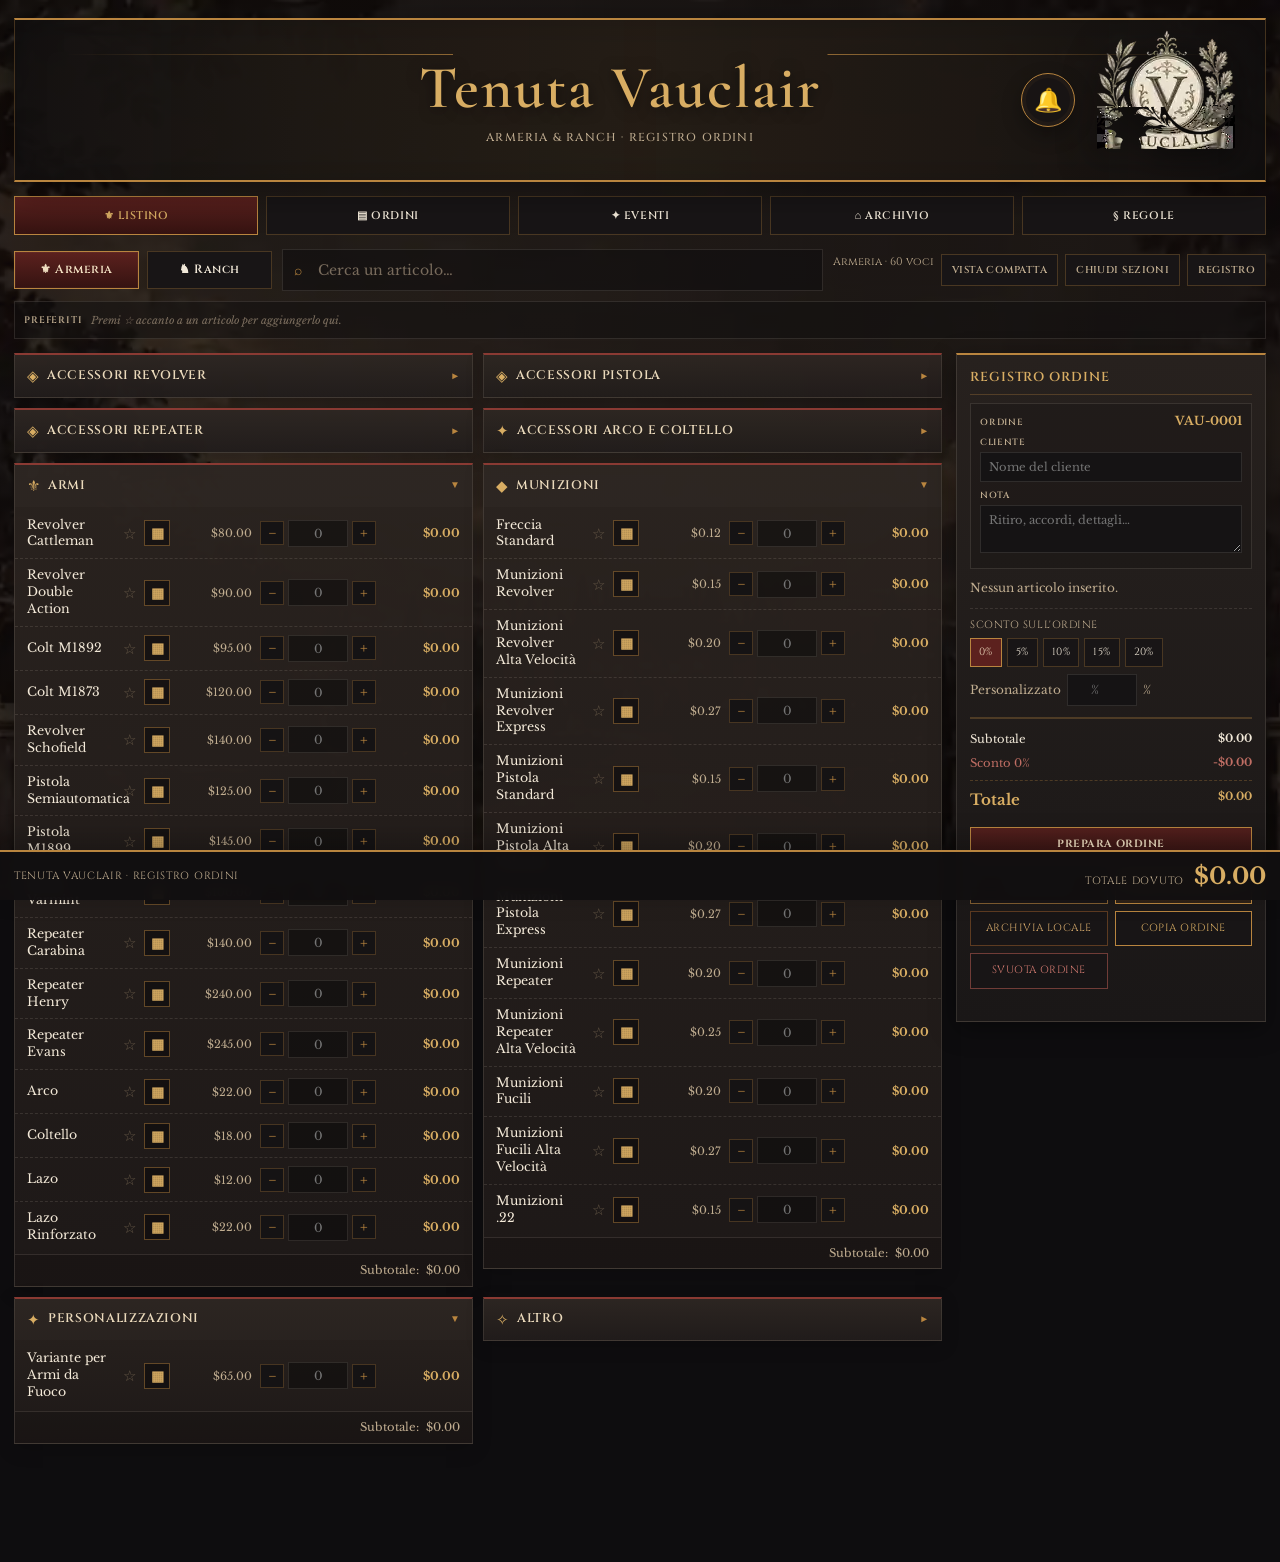
==== commit 48348ca9: "Forza caricamento integrazione Vauclair corretta in index.html" ====
--- a/index.html
+++ b/index.html
@@ -692,7 +692,7 @@
   @media(max-width:680px){.site-nav{grid-template-columns:1fr 1fr}}
 
 </style>
-<link rel="stylesheet" href="vauclair-header.css?v=20261010-1">
+<link rel="stylesheet" href="vauclair-header.css?v=20261010-3">
 </head>
 <body>
 <div class="shell">
@@ -1721,6 +1721,6 @@
 
 initVauclair();
 </script>
-<script src="vauclair-notifications.js?v=20261010-1"></script>
+<script src="vauclair-notifications.js?v=20261010-3"></script>
 </body>
 </html>
--- a/vauclair-header.css
+++ b/vauclair-header.css
@@ -110,238 +110,3 @@
 @media(max-width:430px){
   .masthead h1{letter-spacing:1px !important}
 }
-
-
-/* ===== VAUCLAIR · SFONDO, STEMMA E NOTIFICHE CONDIVISE ===== */
-body{
-  background-color:#0e0d0f !important;
-  background-image:
-    linear-gradient(rgba(12,10,11,.72),rgba(12,10,11,.82)),
-    url('assets/vauclair-background.webp') !important;
-  background-size:cover !important;
-  background-position:center top !important;
-  background-repeat:no-repeat !important;
-  background-attachment:fixed !important;
-}
-
-.masthead{
-  min-height:164px !important;
-  display:flex !important;
-  align-items:center !important;
-  justify-content:center !important;
-  padding:20px 210px 20px 170px !important;
-  overflow:visible !important;
-  z-index:30 !important;
-  background:
-    linear-gradient(90deg,transparent,rgba(185,133,63,.06) 22%,rgba(185,133,63,.10) 50%,rgba(185,133,63,.06) 78%,transparent),
-    rgba(19,17,17,.91) !important;
-}
-.mast-ornament{display:none !important}
-
-.vau-logo-wrap{
-  position:absolute;
-  right:24px;
-  top:50%;
-  transform:translateY(-50%);
-  width:150px;
-  height:150px;
-  display:grid;
-  place-items:center;
-  pointer-events:none;
-  filter:drop-shadow(0 8px 18px rgba(0,0,0,.55));
-  z-index:3;
-}
-.vau-logo-wrap img{
-  max-width:100%;
-  max-height:100%;
-  object-fit:contain;
-  display:block;
-}
-
-.vau-notify-wrap{
-  position:absolute;
-  right:190px;
-  top:50%;
-  transform:translateY(-50%);
-  z-index:40;
-}
-.vau-bell-btn{
-  width:54px;
-  height:54px;
-  padding:0;
-  border-radius:50%;
-  border:1px solid #b9853f;
-  background:rgba(25,21,21,.95);
-  color:#d8ad63;
-  cursor:pointer;
-  display:grid;
-  place-items:center;
-  font-size:23px;
-  line-height:1;
-  box-shadow:0 8px 20px rgba(0,0,0,.30),inset 0 0 0 4px rgba(185,133,63,.05);
-}
-.vau-bell-btn:hover{
-  background:#231b19;
-  color:#efd092;
-}
-.vau-notify-badge{
-  position:absolute;
-  right:-5px;
-  top:-6px;
-  min-width:24px;
-  height:24px;
-  padding:0 6px;
-  border-radius:20px;
-  background:#9f332d;
-  border:2px solid #e3c68f;
-  color:#fff;
-  display:none;
-  align-items:center;
-  justify-content:center;
-  font:700 12px/1 'Libre Baskerville',Georgia,serif;
-  box-shadow:0 3px 8px rgba(0,0,0,.35);
-}
-.vau-notify-panel{
-  position:absolute;
-  right:0;
-  top:66px;
-  width:360px;
-  max-height:min(520px,70vh);
-  overflow:auto;
-  display:none;
-  background:linear-gradient(180deg,#251f1d,#171414);
-  border:1px solid rgba(185,133,63,.34);
-  border-top:2px solid #b9853f;
-  box-shadow:0 18px 42px rgba(0,0,0,.50);
-  text-align:left;
-}
-.vau-notify-panel.open{display:block}
-.vau-notify-head{
-  display:flex;
-  justify-content:space-between;
-  align-items:center;
-  gap:12px;
-  padding:12px 14px;
-  border-bottom:1px solid rgba(241,232,216,.12);
-}
-.vau-notify-head strong{
-  color:#d8ad63;
-  font:600 12px 'Cinzel',serif;
-  letter-spacing:.7px;
-  text-transform:uppercase;
-}
-.vau-notify-head span{
-  color:#bfae91;
-  font-size:10px;
-}
-.vau-notify-item{
-  padding:12px 14px;
-  border-bottom:1px solid rgba(241,232,216,.12);
-}
-.vau-notify-top{
-  display:flex;
-  justify-content:space-between;
-  align-items:baseline;
-  gap:12px;
-}
-.vau-notify-code{
-  color:#d8ad63;
-  font-weight:700;
-  font-size:12px;
-}
-.vau-notify-time{
-  color:#9e8c73;
-  font-size:9.5px;
-  white-space:nowrap;
-}
-.vau-notify-client{
-  margin-top:3px;
-  color:#f1e8d8;
-  font-weight:700;
-  font-size:12.5px;
-}
-.vau-notify-meta{
-  margin-top:4px;
-  color:#bfae91;
-  font-size:10.5px;
-  line-height:1.4;
-}
-.vau-notify-actions{
-  display:flex;
-  gap:7px;
-  margin-top:9px;
-}
-.vau-notify-action{
-  border:1px solid rgba(185,133,63,.34);
-  background:#191617;
-  color:#f1e8d8;
-  padding:6px 8px;
-  cursor:pointer;
-  font:600 9px 'Cinzel',serif;
-  letter-spacing:.25px;
-}
-.vau-notify-action:hover{
-  border-color:#b9853f;
-  color:#d8ad63;
-}
-.vau-notify-action.primary{
-  background:linear-gradient(180deg,#5c211e,#351311);
-  border-color:#b9853f;
-}
-.vau-notify-action[disabled]{opacity:.55;cursor:wait}
-.vau-notify-empty,
-.vau-notify-error{
-  padding:18px 14px;
-  color:#bfae91;
-  font-size:11px;
-  line-height:1.5;
-}
-.vau-notify-error{color:#d47b71}
-.vau-notify-footer{
-  display:block;
-  text-align:center;
-  padding:10px 12px;
-  text-decoration:none;
-  color:#d8ad63;
-  border-top:1px solid rgba(241,232,216,.12);
-  font:600 9.5px 'Cinzel',serif;
-  letter-spacing:.55px;
-  text-transform:uppercase;
-}
-.vau-notify-footer:hover{background:rgba(185,133,63,.055)}
-.vau-notify-live{
-  position:absolute;
-  width:1px;height:1px;
-  overflow:hidden;
-  clip:rect(0 0 0 0);
-  white-space:nowrap;
-}
-
-@media(max-width:900px){
-  .masthead{padding-left:120px !important;padding-right:160px !important}
-  .vau-logo-wrap{width:115px;height:115px;right:16px}
-  .vau-notify-wrap{right:145px}
-}
-@media(max-width:680px){
-  body{background-attachment:scroll !important}
-  .masthead{
-    min-height:190px !important;
-    padding:20px 16px 78px !important;
-  }
-  .vau-logo-wrap{
-    width:78px;height:78px;
-    right:18px;top:auto;bottom:5px;
-    transform:none;
-  }
-  .vau-notify-wrap{
-    right:auto;left:18px;
-    top:auto;bottom:18px;
-    transform:none;
-  }
-  .vau-bell-btn{width:46px;height:46px;font-size:20px}
-  .vau-notify-panel{
-    left:0;right:auto;
-    width:min(350px,calc(100vw - 36px));
-    top:57px;
-  }
-}
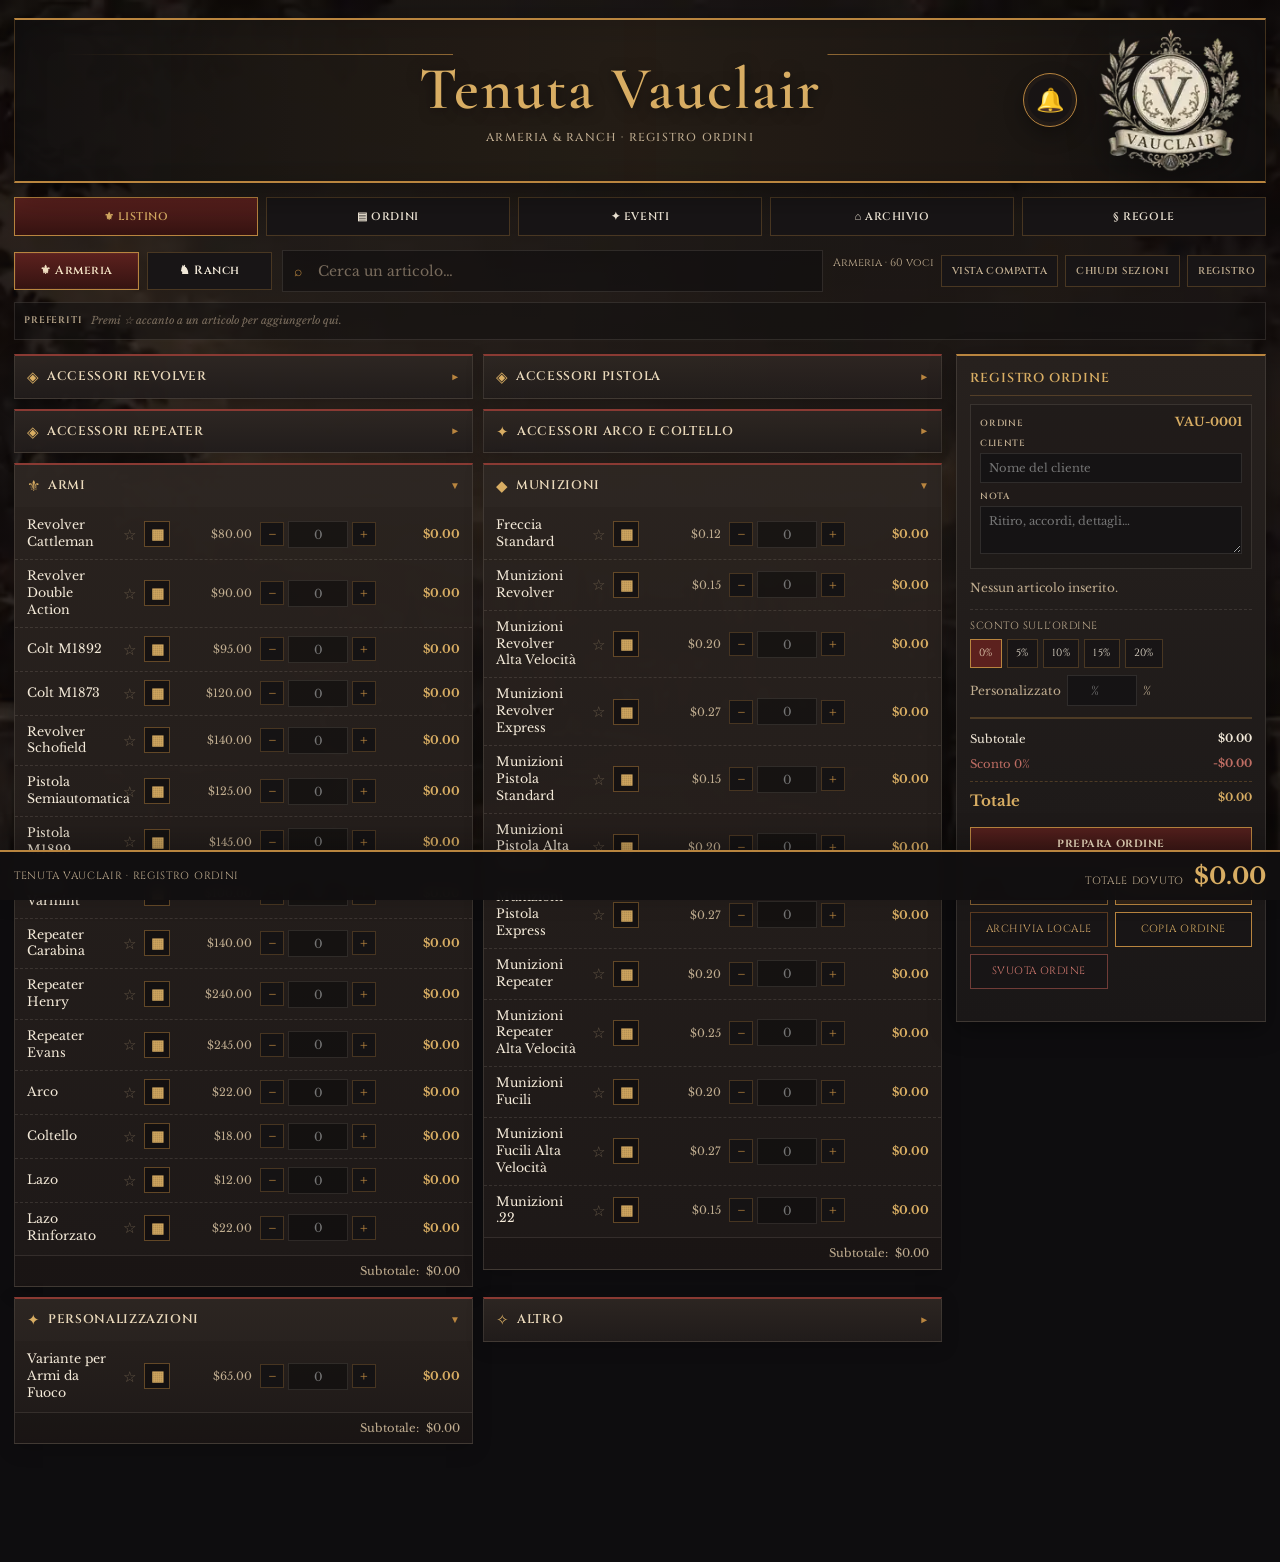
==== commit 9152e6f3: "Forza asset e header corretti in index.html" ====
--- a/index.html
+++ b/index.html
@@ -692,7 +692,7 @@
   @media(max-width:680px){.site-nav{grid-template-columns:1fr 1fr}}
 
 </style>
-<link rel="stylesheet" href="vauclair-header.css?v=20261010-3">
+<link rel="stylesheet" href="vauclair-header.css?v=20261010-4">
 </head>
 <body>
 <div class="shell">
@@ -1721,6 +1721,6 @@
 
 initVauclair();
 </script>
-<script src="vauclair-notifications.js?v=20261010-3"></script>
+<script src="vauclair-notifications.js?v=20261010-4"></script>
 </body>
 </html>
--- a/vauclair-header.css
+++ b/vauclair-header.css
@@ -1,22 +1,35 @@
-/* TENUTA VAUCLAIR · HEADER UNICO
-   Questo file è volutamente condiviso da tutte le pagine.
-   Non modificare l'header nelle singole pagine. */
+/* TENUTA VAUCLAIR · TESTATA E GRAFICA CONDIVISA */
+body{
+  background-color:#0e0d0f !important;
+  background-image:
+    linear-gradient(rgba(12,10,11,.70),rgba(12,10,11,.80)),
+    url('assets/vauclair-background.webp?v=20261010-4') !important;
+  background-size:cover !important;
+  background-position:center top !important;
+  background-repeat:no-repeat !important;
+  background-attachment:fixed !important;
+}
+
 .masthead{
   position:relative !important;
   width:100% !important;
   max-width:1280px !important;
+  min-height:164px !important;
   margin:0 auto !important;
+  display:block !important;
   text-align:center !important;
-  padding:18px 14px 20px !important;
+  padding:38px 210px 34px 170px !important;
   border:1px solid rgba(185,133,63,.30) !important;
   border-top:2px solid #b9853f !important;
   border-bottom:2px solid #b9853f !important;
   background:
     linear-gradient(90deg,transparent,rgba(185,133,63,.06) 22%,rgba(185,133,63,.10) 50%,rgba(185,133,63,.06) 78%,transparent),
-    rgba(24,21,22,.92) !important;
+    rgba(19,17,17,.91) !important;
   box-shadow:0 10px 34px rgba(0,0,0,.38),inset 0 0 34px rgba(0,0,0,.16) !important;
-  overflow:hidden !important;
-}
+  overflow:visible !important;
+  z-index:30 !important;
+}
+
 .masthead::before,.masthead::after{
   content:"" !important;
   position:absolute !important;
@@ -28,39 +41,31 @@
 }
 .masthead::before{left:4% !important}
 .masthead::after{right:4% !important;transform:scaleX(-1) !important}
-.mast-ornament{
-  width:44px !important;
-  height:44px !important;
-  margin:0 auto 8px !important;
-  display:grid !important;
-  place-items:center !important;
-  border:1px solid #b9853f !important;
-  transform:rotate(45deg) !important;
-  color:inherit !important;
-  font-size:initial !important;
-  box-shadow:inset 0 0 0 3px rgba(185,133,63,.07),0 0 18px rgba(185,133,63,.08) !important;
-}
-.mast-ornament span{
+
+.mast-ornament{display:none !important}
+
+.masthead h1{
   display:block !important;
-  transform:rotate(-45deg) !important;
-  font-family:'Cinzel',serif !important;
-  color:#d8ad63 !important;
-  font-size:22px !important;
-  font-weight:400 !important;
-  line-height:1 !important;
-}
-.masthead h1{
-  margin:0 !important;
+  width:100% !important;
+  margin:0 auto !important;
+  padding:0 !important;
+  text-align:center !important;
   font-family:'Cormorant Garamond',Georgia,serif !important;
   font-size:clamp(37px,5.2vw,60px) !important;
-  line-height:1.15 !important;
+  line-height:1.05 !important;
   font-weight:600 !important;
   letter-spacing:2px !important;
   color:#d8ad63 !important;
   text-shadow:0 2px 14px rgba(0,0,0,.55) !important;
 }
+
 .masthead .subtitle{
-  margin:7px 0 0 !important;
+  display:block !important;
+  position:static !important;
+  width:100% !important;
+  margin:9px auto 0 !important;
+  padding:0 !important;
+  text-align:center !important;
   color:#c0ad90 !important;
   font-family:'Cinzel',serif !important;
   font-size:11.5px !important;
@@ -70,7 +75,145 @@
   text-transform:uppercase !important;
 }
 
-/* Anche la navigazione fa parte della testata visiva: identica ovunque. */
+.vau-logo-wrap{
+  position:absolute;
+  right:24px;
+  top:50%;
+  transform:translateY(-50%);
+  width:142px;
+  height:142px;
+  display:grid;
+  place-items:center;
+  pointer-events:none;
+  filter:drop-shadow(0 8px 18px rgba(0,0,0,.55));
+  z-index:3;
+}
+.vau-logo-wrap img{
+  display:block;
+  max-width:100%;
+  max-height:100%;
+  width:auto;
+  height:auto;
+  object-fit:contain;
+}
+
+.vau-notify-wrap{
+  position:absolute;
+  right:188px;
+  top:50%;
+  transform:translateY(-50%);
+  z-index:50;
+  font-family:'Libre Baskerville',Georgia,serif;
+  text-transform:none;
+  letter-spacing:normal;
+}
+.vau-bell-btn{
+  width:54px;
+  height:54px;
+  padding:0;
+  border-radius:50%;
+  border:1px solid #b9853f;
+  background:rgba(25,21,21,.95);
+  color:#d8ad63;
+  cursor:pointer;
+  display:grid;
+  place-items:center;
+  font-size:23px;
+  line-height:1;
+  box-shadow:0 8px 20px rgba(0,0,0,.30),inset 0 0 0 4px rgba(185,133,63,.05);
+}
+.vau-bell-btn:hover{background:#231b19;color:#efd092}
+.vau-notify-badge{
+  position:absolute;
+  right:-5px;
+  top:-6px;
+  min-width:24px;
+  height:24px;
+  padding:0 6px;
+  border-radius:20px;
+  background:#9f332d;
+  border:2px solid #e3c68f;
+  color:#fff;
+  display:none;
+  align-items:center;
+  justify-content:center;
+  font:700 12px/1 'Libre Baskerville',Georgia,serif;
+  box-shadow:0 3px 8px rgba(0,0,0,.35);
+}
+.vau-notify-panel{
+  position:absolute;
+  right:0;
+  top:66px;
+  width:360px;
+  max-height:min(520px,70vh);
+  overflow:auto;
+  display:none;
+  background:linear-gradient(180deg,#251f1d,#171414);
+  border:1px solid rgba(185,133,63,.34);
+  border-top:2px solid #b9853f;
+  box-shadow:0 18px 42px rgba(0,0,0,.50);
+  text-align:left;
+  color:#f1e8d8;
+}
+.vau-notify-panel.open{display:block}
+.vau-notify-head{
+  display:flex;
+  justify-content:space-between;
+  align-items:center;
+  gap:12px;
+  padding:12px 14px;
+  border-bottom:1px solid rgba(241,232,216,.12);
+}
+.vau-notify-head strong{
+  color:#d8ad63;
+  font:600 12px 'Cinzel',serif;
+  letter-spacing:.7px;
+  text-transform:uppercase;
+}
+.vau-notify-head span{color:#bfae91;font-size:10px}
+.vau-notify-item{padding:12px 14px;border-bottom:1px solid rgba(241,232,216,.12)}
+.vau-notify-top{display:flex;justify-content:space-between;align-items:baseline;gap:12px}
+.vau-notify-code{color:#d8ad63;font-weight:700;font-size:12px}
+.vau-notify-time{color:#9e8c73;font-size:9.5px;white-space:nowrap}
+.vau-notify-client{margin-top:3px;color:#f1e8d8;font-weight:700;font-size:12.5px}
+.vau-notify-meta{margin-top:4px;color:#bfae91;font-size:10.5px;line-height:1.4}
+.vau-notify-actions{display:flex;gap:7px;margin-top:9px}
+.vau-notify-action{
+  border:1px solid rgba(185,133,63,.34);
+  background:#191617;
+  color:#f1e8d8;
+  padding:6px 8px;
+  cursor:pointer;
+  font:600 9px 'Cinzel',serif;
+  letter-spacing:.25px;
+}
+.vau-notify-action:hover{border-color:#b9853f;color:#d8ad63}
+.vau-notify-action.primary{background:linear-gradient(180deg,#5c211e,#351311);border-color:#b9853f}
+.vau-notify-action[disabled]{opacity:.55;cursor:wait}
+.vau-notify-empty,.vau-notify-error{padding:18px 14px;color:#bfae91;font-size:11px;line-height:1.5}
+.vau-notify-error{color:#d47b71}
+.vau-notify-footer{
+  display:block;
+  text-align:center;
+  padding:10px 12px;
+  text-decoration:none;
+  color:#d8ad63;
+  border-top:1px solid rgba(241,232,216,.12);
+  font:600 9.5px 'Cinzel',serif;
+  letter-spacing:.55px;
+  text-transform:uppercase;
+}
+.vau-notify-footer:hover{background:rgba(185,133,63,.055)}
+.vau-notify-live{
+  position:absolute;
+  width:1px;
+  height:1px;
+  overflow:hidden;
+  clip:rect(0 0 0 0);
+  white-space:nowrap;
+}
+
+/* Navigazione condivisa */
 .site-nav{
   width:100% !important;
   max-width:1280px !important;
@@ -100,11 +243,34 @@
   background:linear-gradient(180deg,#5c211e,#351311) !important;
 }
 
+@media(max-width:900px){
+  .masthead{padding-left:120px !important;padding-right:160px !important}
+  .vau-logo-wrap{width:112px;height:112px;right:16px}
+  .vau-notify-wrap{right:142px}
+}
 @media(max-width:680px){
-  .masthead{padding:14px 8px 16px !important}
+  body{background-attachment:scroll !important}
+  .masthead{
+    min-height:190px !important;
+    padding:30px 16px 78px !important;
+  }
   .masthead::before,.masthead::after{width:24% !important;top:31px !important}
-  .mast-ornament{width:38px !important;height:38px !important;margin-bottom:7px !important}
-  .mast-ornament span{font-size:19px !important}
+  .vau-logo-wrap{
+    width:78px;height:78px;
+    right:18px;top:auto;bottom:5px;
+    transform:none;
+  }
+  .vau-notify-wrap{
+    right:auto;left:18px;
+    top:auto;bottom:18px;
+    transform:none;
+  }
+  .vau-bell-btn{width:46px;height:46px;font-size:20px}
+  .vau-notify-panel{
+    left:0;right:auto;
+    width:min(350px,calc(100vw - 36px));
+    top:57px;
+  }
   .site-nav{grid-template-columns:1fr 1fr !important}
 }
 @media(max-width:430px){
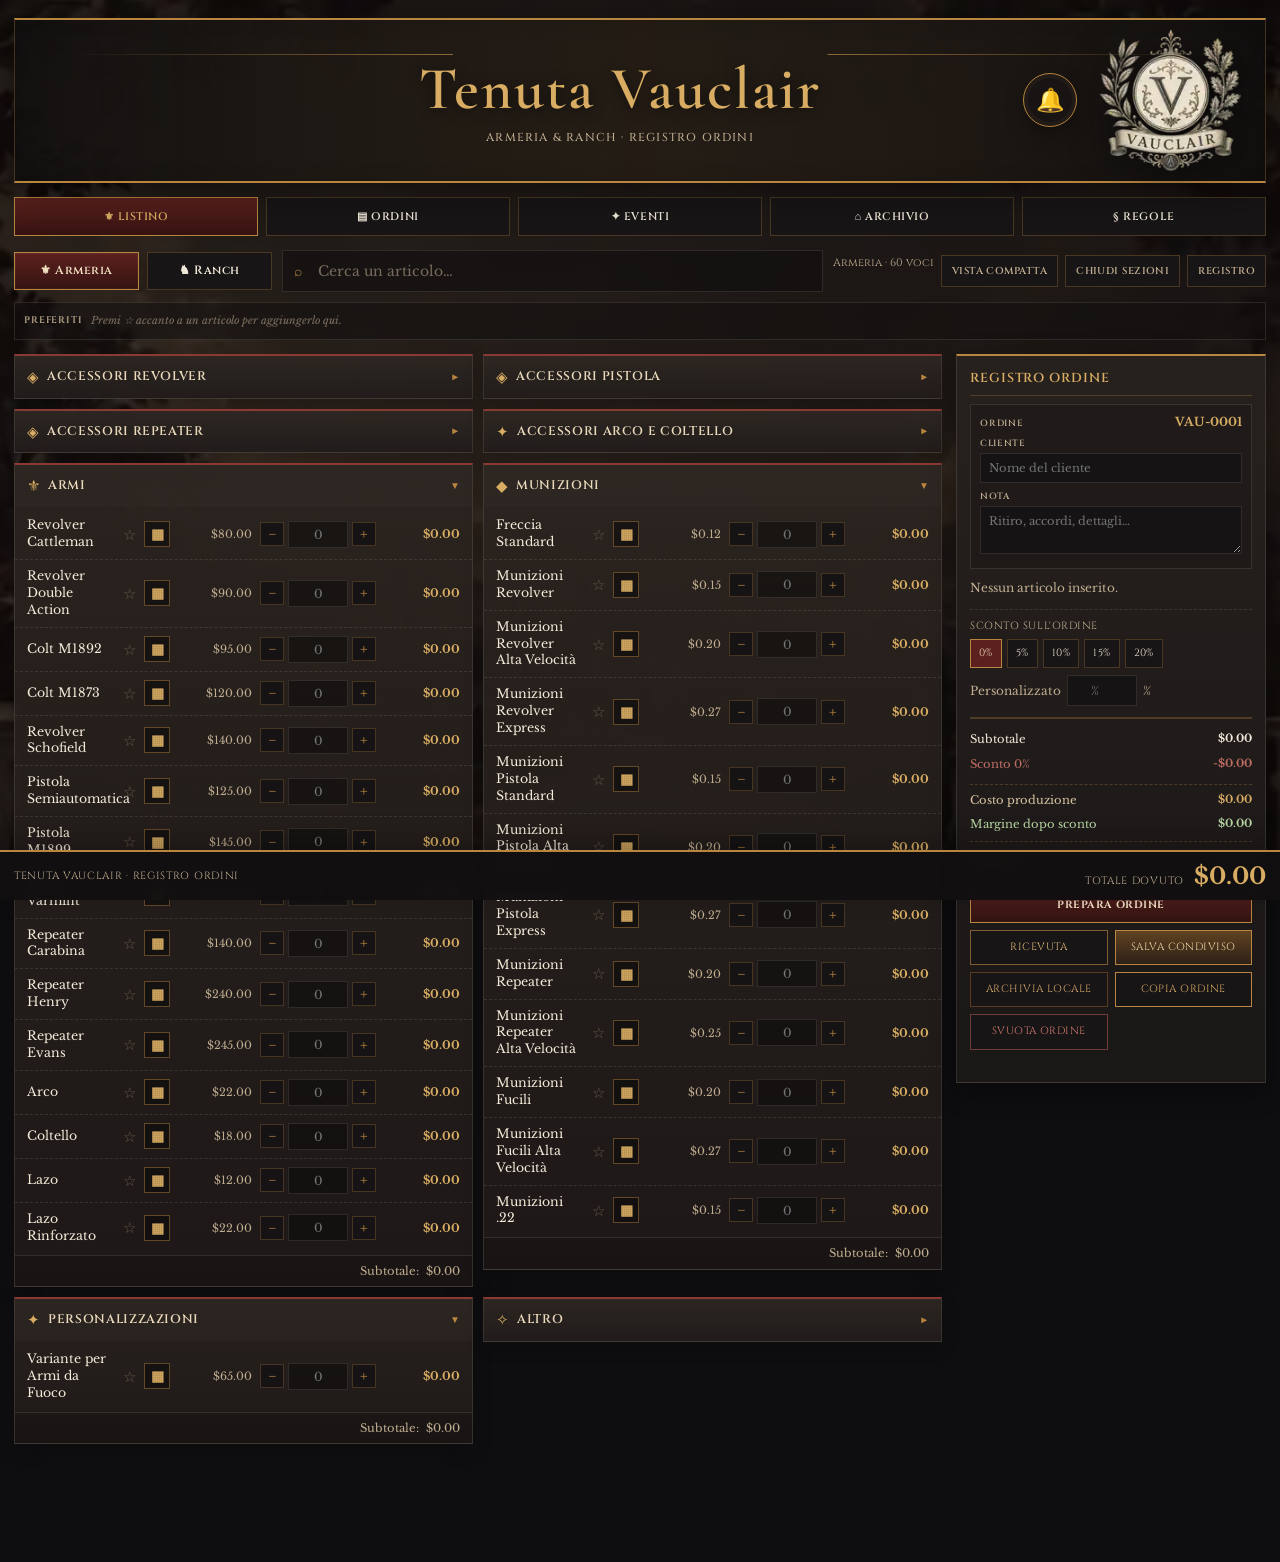
==== commit bd0879c3: "Mostra costo produzione e margine nel riepilogo ordine" ====
--- a/index.html
+++ b/index.html
@@ -691,6 +691,12 @@
   }
   @media(max-width:680px){.site-nav{grid-template-columns:1fr 1fr}}
 
+.sum-line.production-cost{margin-top:7px;padding-top:7px;border-top:1px dashed var(--rule);color:#d7c2a0}
+.sum-line.production-cost span:last-child{font-weight:700;color:var(--gold-bright)}
+.sum-line.production-margin{color:#b8d8a4}
+.sum-line.production-margin.loss{color:#e39a90}
+.sum-line.production-margin.unknown{color:var(--ink-soft)}
+
 </style>
 <link rel="stylesheet" href="vauclair-header.css?v=20261010-4">
 </head>
@@ -764,6 +770,8 @@
       <div class="summary-breakdown">
         <div class="sum-line"><span>Subtotale</span><span id="subtotalValue">$0.00</span></div>
         <div class="sum-line discount"><span id="discountLabel">Sconto 0%</span><span id="discountValue">-$0.00</span></div>
+        <div class="sum-line production-cost"><span>Costo produzione</span><span id="productionCostValue">$0.00</span></div>
+        <div class="sum-line production-margin"><span>Margine dopo sconto</span><span id="productionMarginValue">$0.00</span></div>
         <div class="sum-line total"><span>Totale</span><span id="summaryTotal">$0.00</span></div>
       </div>
 
@@ -851,6 +859,7 @@
   </div>
 </div>
 
+<script src="vauclair-production-costs.js?v=20261011-1"></script>
 <script>window.VAUCLAIR_CONFIG={API_URL:'https://script.google.com/macros/s/AKfycbyQTjkjNZnPFpsxPArYZ2gpELWiHUOVPzRd5eQx1pzhfEjNsb4ejl1p0IrZWzhbMU49/exec'};</script>
 <script>
 const recipeData = {"ACCESSORI REVOLVER||CALCIO":{"summary":"30 x legno; 1 x asse di legno","slots":["15 x Legno","1 x Asse di Legno","15 x Legno","","","","","",""]},"ACCESSORI REVOLVER||TACCA DI MIRA":{"summary":"30 x ferro; 30 x acciaio","slots":["","","","","","","15 x Ferro","30 x Acciaio","15 x Ferro"]},"ACCESSORI REVOLVER||CANNA":{"summary":"30 x acciaio; 30 x ferro","slots":["15 x Acciaio","30 x Ferro","15 x Acciaio","","","","","",""]},"ACCESSORI REVOLVER||TELAIO":{"summary":"30 x ferro","slots":["","","","10 x Ferro","10 x Ferro","10 x Ferro","","",""]},"ACCESSORI REVOLVER||CANE":{"summary":"30 x acciaio","slots":["","","","10 x Acciaio","10 x Acciaio","10 x Acciaio","","",""]},"ACCESSORI REVOLVER||TAMBURO":{"summary":"20 x ferro; 30 x acciaio","slots":["","20 x Ferro","","10 x Acciaio","10 x Acciaio","10 x Acciaio","","",""]},"ACCESSORI REVOLVER||GRILLETTO":{"summary":"20 x acciaio; 30 x ferro","slots":["","20 x Acciaio","","10 x Ferro","10 x Ferro","10 x Ferro","","",""]},"ACCESSORI PISTOLA||TACCA DI MIRA":{"summary":"20 x ferro; 20 x acciaio","slots":["10 x Ferro","","","","","","10 x Acciaio","10 x Ferro","10 x Acciaio"]},"ACCESSORI PISTOLA||IMPUGNATURA":{"summary":"20 x legno; 20 x legno pregiato","slots":["","10 x Legno","","10 x Legno Pregiato","10 x Legno","10 x Legno Pregiato","","",""]},"ACCESSORI PISTOLA||CANNA":{"summary":"20 x acciaio; 30 x ferro","slots":["20 x Acciaio","","","","","","10 x Ferro","10 x Ferro","10 x Ferro"]},"ACCESSORI PISTOLA||TELAIO":{"summary":"45 x ferro; 15 x acciaio","slots":["15 x Ferro","","15 x Acciaio","15 x Ferro","","15 x Ferro","","",""]},"ACCESSORI PISTOLA||PERCUSSORE":{"summary":"45 x ferro; 15 x acciaio","slots":["","","","15 X Ferro","","15 x Ferro","15 x Ferro","","15 x Acciaio"]},"ACCESSORI PISTOLA||OTTURATORE":{"summary":"30 x ferro; 20 x acciaio","slots":["","15 x Ferro","","","20 x Acciaio","","","",""]},"ACCESSORI PISTOLA||GRILLETTO":{"summary":"30 x ferro; 30 x acciaio","slots":["","15 x Ferro","","15 x Acciaio","","15 x Acciaio","","",""]},"ACCESSORI REPEATER||TACCA DI MIRA":{"summary":"20 x ferro; 20 x acciaio","slots":["5 x Ferro","5 x Ferro","","5 x Acciaio","5 x Acciaio","","10 x acciao","10 x ferro",""]},"ACCESSORI REPEATER||CANNA":{"summary":"20 x ferro; 20 x acciaio","slots":["5 x Ferro","5 x Ferro","","10 x Acciaio","10 x Ferro","","5 X acciaio","5 x acciaio",""]},"ACCESSORI REPEATER||TELAIO":{"summary":"25 x ferro; 20 x acciaio","slots":["10 x Ferro","10 x Acciaio","","5 x Ferro","10 x Ferro","","5 x acciaio","5 x acciaio",""]},"ACCESSORI REPEATER||PERCUSSORE":{"summary":"30 x ferro; 20 x acciaio","slots":["","","15 x Ferro","","","20 x Acciaio","","","15 ferro"]},"ACCESSORI REPEATER||CALCIO":{"summary":"60 x legno","slots":["","15 x Legno","","15 x Legno","","15 x Legno","","",""]},"ACCESSORI REPEATER||OTTURATORE":{"summary":"20 x ferro; 30 x acciaio","slots":["","","15 x Acciaio","","","20 x Ferro","","","15 X acciaio"]},"ACCESSORI REPEATER||GRILLETTO":{"summary":"30 x ferro; 20 x acciaio","slots":["15 x Acciaio","","","10 x Ferro","","10 x Ferro","","","15 x acciaio"]},"ACCESSORI ARCO E COLTELLO||IMPUGNATURA COLTELLO":{"summary":"30 x legno; 40 x fibra; 10 x ferro; 10 x acciaio","slots":["10 x Legno","10 x Legno","10 x Legno","20 x Fibra","20 x Fibra","","","10 x Ferro","10 x Acciaio"]},"ACCESSORI ARCO E COLTELLO||LAMA COLTELLO":{"summary":"1 x lingotto di ferro; 1 x acciaio temperato; 1 x lingotto di rame","slots":["1 x Lingotto di Ferro","1 x Lingotto di Rame","1 x Acciaio Temperato","","","","","",""]},"ACCESSORI ARCO E COLTELLO||IMPUGNATURA ARCO":{"summary":"30 x legno; 40 x fibra; 20 x legno pregiato","slots":["10 x Legno","10 x Legno","10 x Legno","20 x Fibra","20 x Fibra","","","10 x Legno Pregiato","10 x Legno Pregiato"]},"ACCESSORI ARCO E COLTELLO||CORPO ARCO":{"summary":"30 x legno pregiato; 20 x fibra","slots":["10 x Legno Pregiato","10 x Legno Pregiato","10 x Legno Pregiato","20 x Fibra","","","76","",""]},"ACCESSORI ARCO E COLTELLO||CORDA ARCO":{"summary":"60 x fibra","slots":["20 x Fibra","20 x Fibra","20 x Fibra","","","","","",""]},"ARMI||REVOLVER CATTLEMAN":{"summary":"2 x Componente Revolver; 3 x Asse di Legno; 2 x Acciaio Temperato","slots":["1 x Componente Revolver","1 x Asse di Legno","1 x Componente Revolver","","1 x Asse di Legno","","1 x  Asse di Legno","1 x Acciaio Temperato","2 x Acciaio Temperato"]},"ARMI||REVOLVER DOUBLE ACTION":{"summary":"2 x Componente Revolver; 2 x Asse di Legno; 4 x Lingotto di Ferro; 4 x Acciaio Temperato","slots":["1 x Componente Revolver","1 x Asse di Legno","1 x Componente Revolver","","1 x Asse di Legno","","4 x Lingotto di Ferro","2 x Lingotto di Rame","2 x Lingotto di Rame"]},"ARMI||COLT M1892":{"summary":"2 x componente revolver; 2 x asse di legno; 4 x lingotto di rame; 3 x acciaio temperato","slots":["1 x Componente Revolver","1 x Asse di Legno","1 x Componente Revolver","","1 x Asse di Legno","","3 x Acciaio Temperato","2 x Lingotto di Rame","2 x Lingotto di Rame"]},"ARMI||COLT M1873":{"summary":"3 x componente revolver; 2 x asse di legno; 3 x acciaio temperato; 4 x lingotto di ferro","slots":["1 x Componente Revolver","1 x Asse di Legno","2 x Componente Revolver","","1 x Asse di Legno","","3 x Acciaio Temperato","2 x Lingotto di Ferro","2 x Lingotto di Ferro"]},"ARMI||PISTOLA SEMIAUTOMATICA":{"summary":"3 x componente pistola; 2 x asse di legno; 3 x lingotto di ferro; 3 x acciaio temperato","slots":["2 x Componente Pistola","1 x Asse di Legno","1 x Componente Pistola","","1 x Asse di Legno","","3 x Lingotto di Ferro","1 x Acciaio Temperato","2 x Acciaio Temperato"]},"ARMI||FUCILE VARMINT":{"summary":"2 x Componente Fucile Canna Rigata; 3 x Acciaio Temperato; 3 x Lingotto di Ferro; 3 x Asse di Legno","slots":["1 x Componente Fucile Canna Rigata","2 x Acciaio Temperato","1 x Componente Fucile Canna Rigata","","1 x Acciaio Temperato","","3 x Lingotto di Ferro","1 x Asse di Legno","2 x Asse di Legno"]},"ARMI||REPEATER CARABINA":{"summary":"2 x Componente Fucile Canna Rigata; 2 x Lingotto di Ferro; 2 x Acciaio Temperato; 4 x Asse di Legno","slots":["1 x Componente Fucile Canna Rigata","1 x Lingotto di Ferro","2 x Componente Fucile Canna Rigata","","1 x Lingotto di Ferro","","2 x Acciaio Temperato","2 x Asse di Legno","2 x Asse di Legno"]},"ARMI||ARCO":{"summary":"1 x Componente Arco; 2 x Assi di Legno; 15 x Fibra","slots":["1 x Componente Arco","1 x Asse di Legno","1 x Asse di Legno","","","","5 x Fibra","5 x Fibra","5 x Fibra"]},"ARMI||COLTELLO":{"summary":"1 x Componente Arma Mischia; 1 x Acciaio Temperato; 3 x Lingotto di Ferro","slots":["1 x Componente Arma da Taglio","1 x Acciaio Temperato","1 x Lingotto di Ferro","","2 x Lingotto di Ferro","","","",""]},"ARMI||LAZO":{"summary":"1 x Componente Corda; 1 x Legno Pregiato; 15 x Fibra","slots":["1 x Componente Corda","1 x Asse di Legno Pregiato","","","","","5 x Fibra","5 x Fibra","5 x Fibra"]},"ARMI||LAZO RINFORZATO":{"summary":"1 x componente corda; 3 x asse di legno pregiato; 16 x fibra","slots":["1 x Componente Corda","1 x Asse di Legno Pregiato","1 x Fibra","1 x Asse di Legno Pregiato","","5 x Fibra","5 x Fibra","1 x Asse di Legno Pregiato","5 x Fibra"]},"MUNIZIONI||FRECCIA STANDARD":{"summary":"30 x Legno; 30 x Ferro","slots":["15 x Legno","15 x Legno","","","","","10 x Ferro","10 x Ferro","10 x Ferro"]},"MUNIZIONI||MUNIZIONI REVOLVER":{"summary":"10 x Piombo; 8 x Polvere da Sparo","slots":["5 x Piombo","4 x Polvere Da Sparo","","","","","","5 x Piombo","4 x Polvere Da Sparo"]},"MUNIZIONI||MUNIZIONI REVOLVER ALTA VELOCITÀ":{"summary":"6 x polvere da sparo; 12 x piombo","slots":["3 x Polvere da Sparo","6 x Piombo","","","","","","6 x Piombo","3 x Polvere da Sparo"]},"MUNIZIONI||MUNIZIONI PISTOLA STANDARD":{"summary":"10 x piombo; 10 x polvere da sparo","slots":["5 x Piombo","5 x Piombo","","5 x Polvere da Sparo","5 x Polvere da Sparo","","","",""]},"MUNIZIONI||MUNIZIONI PISTOLA ALTA VELOCITÀ":{"summary":"10 x piombo; 5 x polvere da sparo","slots":["5 x Piombo","","5 x Piombo","","","","","","5 x Polvere da Sparo"]},"MUNIZIONI||MUNIZIONI REPEATER":{"summary":"6 x piombo; 5 x polvere da sparo","slots":["2 x Piombo","5 x Polvere da Sparo","2 x Piombo","2 x Piombo","","","","",""]},"MUNIZIONI||MUNIZIONI FUCILI":{"summary":"10 x piombo; 5 x polvere da sparo","slots":["","","","","","","5 x Polvere da Sparo","10 x Ferro",""]},"MUNIZIONI||MUNIZIONI .22":{"summary":"8 x Piombo; 10 x Polvere da Sparo","slots":["4 x Piombo","4 x Piombo","","","","","5 x Polvere Da Sparo","5 x Polvere Da Sparo",""]},"ALTRO||LANTERNA PICCOLA":{"summary":"1 x componente lanterna; 3 x lingotto di ferro; 3 x lingotto di rame; 10 x carbone","slots":["1 x Componente Lanterna","1 x Lingotto di Ferro","10 x Carbone","","2 x Lingotto di Ferro","","1 x Lingotto di Rame","1 x Lingotto di Rame","1 x Lingotto di Rame"]},"ALTRO||POLVERE DA SPARO":{"summary":"10 x Zolfo; 9 x Carbone","slots":["5 x Zolfo","5 x Zolfo","","","","","3 x Carbone","3 x Carbone","3 x Carbone"]},"ALTRO||PORTA ARMI LUNGHE":{"summary":"20 x legno; 20 x ferro; 40 x fibra","slots":["10 x Legno","10 x Legno","10 x Ferro","10 x Ferro","","10 x Fibra","10 x Fibra","10 x Fibra","10 x Fibra"]},"ALTRO||PORTA ARMI CORTE":{"summary":"24 x legno; 15 x ferro; 20 x fibra","slots":["12 x Legno","12 x Legno","5 x Ferro","5 x Ferro","5 x Ferro","","","10 x Fibra","10 x Fibra"]},"PERSONALIZZAZIONI||VARIANTE PER ARMI DA FUOCO":{"summary":"20 x Acciaio Grezzo; 10 x Ferro Grezzo; 10 x Ottone Grezzo","slots":["20 x Acciaio Grezzo","10 x Ferro Grezzo","10 x Ottone Grezzo","","","","","",""],"yield":5},"ARMI||REVOLVER SCHOFIELD":{"summary":"4 x Componente Revolver; 2 x Asse di Legno; 2 x Lingotto di Ferro; 2 x Acciaio Temperato","slots":["2 x Componente Revolver","1 x Asse di Legno","2 x Componente Revolver","","1 x Asse di Legno","","2 x Lingotto di Ferro","1 x Acciaio Temperato","1 x Acciaio Temperato"]},"ARMI||PISTOLA M1899":{"summary":"4 x Componente Pistola; 2 x Asse di Legno; 3 x Acciaio Temperato; 3 x Lingotto di Ferro","slots":["2 x Componente Pistola","1 x Asse di Legno","2 x Componente Pistola","","1 x Asse di Legno","","3 x Acciaio Temperato","1 x Lingotto di Ferro","2 x Lingotto di Ferro"]},"MUNIZIONI||MUNIZIONI REVOLVER EXPRESS":{"summary":"14 x Polvere da Sparo; 30 x Piombo Grezzo","slots":["7 x Polvere da Sparo","7 x Polvere da Sparo","","","","","","15 x Piombo Grezzo","15 x Piombo Grezzo"],"yield":50},"MUNIZIONI||MUNIZIONI PISTOLA EXPRESS":{"summary":"30 x Piombo Grezzo; 14 x Polvere da Sparo","slots":["15 x Piombo Grezzo","15 x Piombo Grezzo","","","","","","","14 x Polvere da Sparo"],"yield":50},"ARMI||REPEATER HENRY":{"summary":"5 x Componente Fucile Canna Rigata; 4 x Lingotto di Rame; 3 x Acciaio Temperato; 3 x Asse di Legno","slots":["2 x Componente Fucile Canna Rigata","4 x Lingotto di Rame","3 x Componente Fucile Canna Rigata","","1 x Acciaio Temperato","","2 x Acciaio Temperato","2 x Asse di Legno","1 x Asse di Legno"]},"ARMI||REPEATER EVANS":{"summary":"5 x Componente Fucile Canna Rigata; 5 x Lingotto di Rame; 4 x Lingotto di Ferro; 2 x Asse di Legno","slots":["2 x Componente Fucile Canna Rigata","5 x Lingotto di Rame","3 x Componente Fucile Canna Rigata","","2 x Lingotto di Ferro","","2 x Lingotto di Ferro","1 x Asse di Legno","1 x Asse di Legno"]},"MUNIZIONI||MUNIZIONI FUCILI ALTA VELOCITÀ":{"summary":"14 x Ferro Grezzo; 7 x Polvere da Sparo","slots":["7 x Ferro Grezzo","","","","","","7 x Polvere da Sparo","","7 x Ferro Grezzo"],"yield":40},"ACCESSORI REPEATER||OTTICA PER FUCILE 2X":{"summary":"10 x Lingotto di Ferro; 5 x Acciaio Temperato","slots":["5 x Lingotto di Ferro","5 x Lingotto di Ferro","","","","","","","5 x Acciaio Temperato"],"yield":5},"MUNIZIONI||MUNIZIONI REPEATER ALTA VELOCITÀ":{"summary":"10 x Polvere da Sparo; 14 x Piombo Grezzo","slots":["","5 x Polvere da Sparo","","5 x Polvere da Sparo","","7 x Piombo Grezzo","","7 x Piombo Grezzo",""],"yield":40}};
@@ -1194,6 +1203,38 @@
   document.getElementById('subtotalValue').textContent = money(subtotal);
   document.getElementById('discountLabel').textContent = `Sconto ${formatPercent(discountPercent)}`;
   document.getElementById('discountValue').textContent = `-${money(discountValue)}`;
+
+  const costInfo=typeof window.vauclairProductionOrderCost==='function'
+    ? window.vauclairProductionOrderCost(active)
+    : {complete:false,knownTotal:0,unknown:['Costi non caricati']};
+  const costEl=document.getElementById('productionCostValue');
+  const marginEl=document.getElementById('productionMarginValue');
+  const marginRow=marginEl?.closest('.production-margin');
+
+  if(costInfo.complete){
+    const productionCost=Number(costInfo.total||0);
+    const margin=total-productionCost;
+    if(costEl){
+      costEl.textContent=money(productionCost);
+      costEl.title='Minimo teorico per non andare sotto il costo di produzione.';
+    }
+    if(marginEl)marginEl.textContent=money(margin);
+    if(marginRow){
+      marginRow.classList.toggle('loss',margin<0);
+      marginRow.classList.remove('unknown');
+    }
+  }else{
+    if(costEl){
+      costEl.textContent=costInfo.knownTotal>0?money(costInfo.knownTotal)+' + voci da verificare':'Da verificare';
+      costEl.title=costInfo.unknown?.length?'Costo non disponibile per: '+costInfo.unknown.join(', '):'Costo non disponibile.';
+    }
+    if(marginEl)marginEl.textContent='—';
+    if(marginRow){
+      marginRow.classList.remove('loss');
+      marginRow.classList.add('unknown');
+    }
+  }
+
   document.getElementById('summaryTotal').textContent = money(total);
   document.getElementById('grandTotal').textContent = money(total);
 }
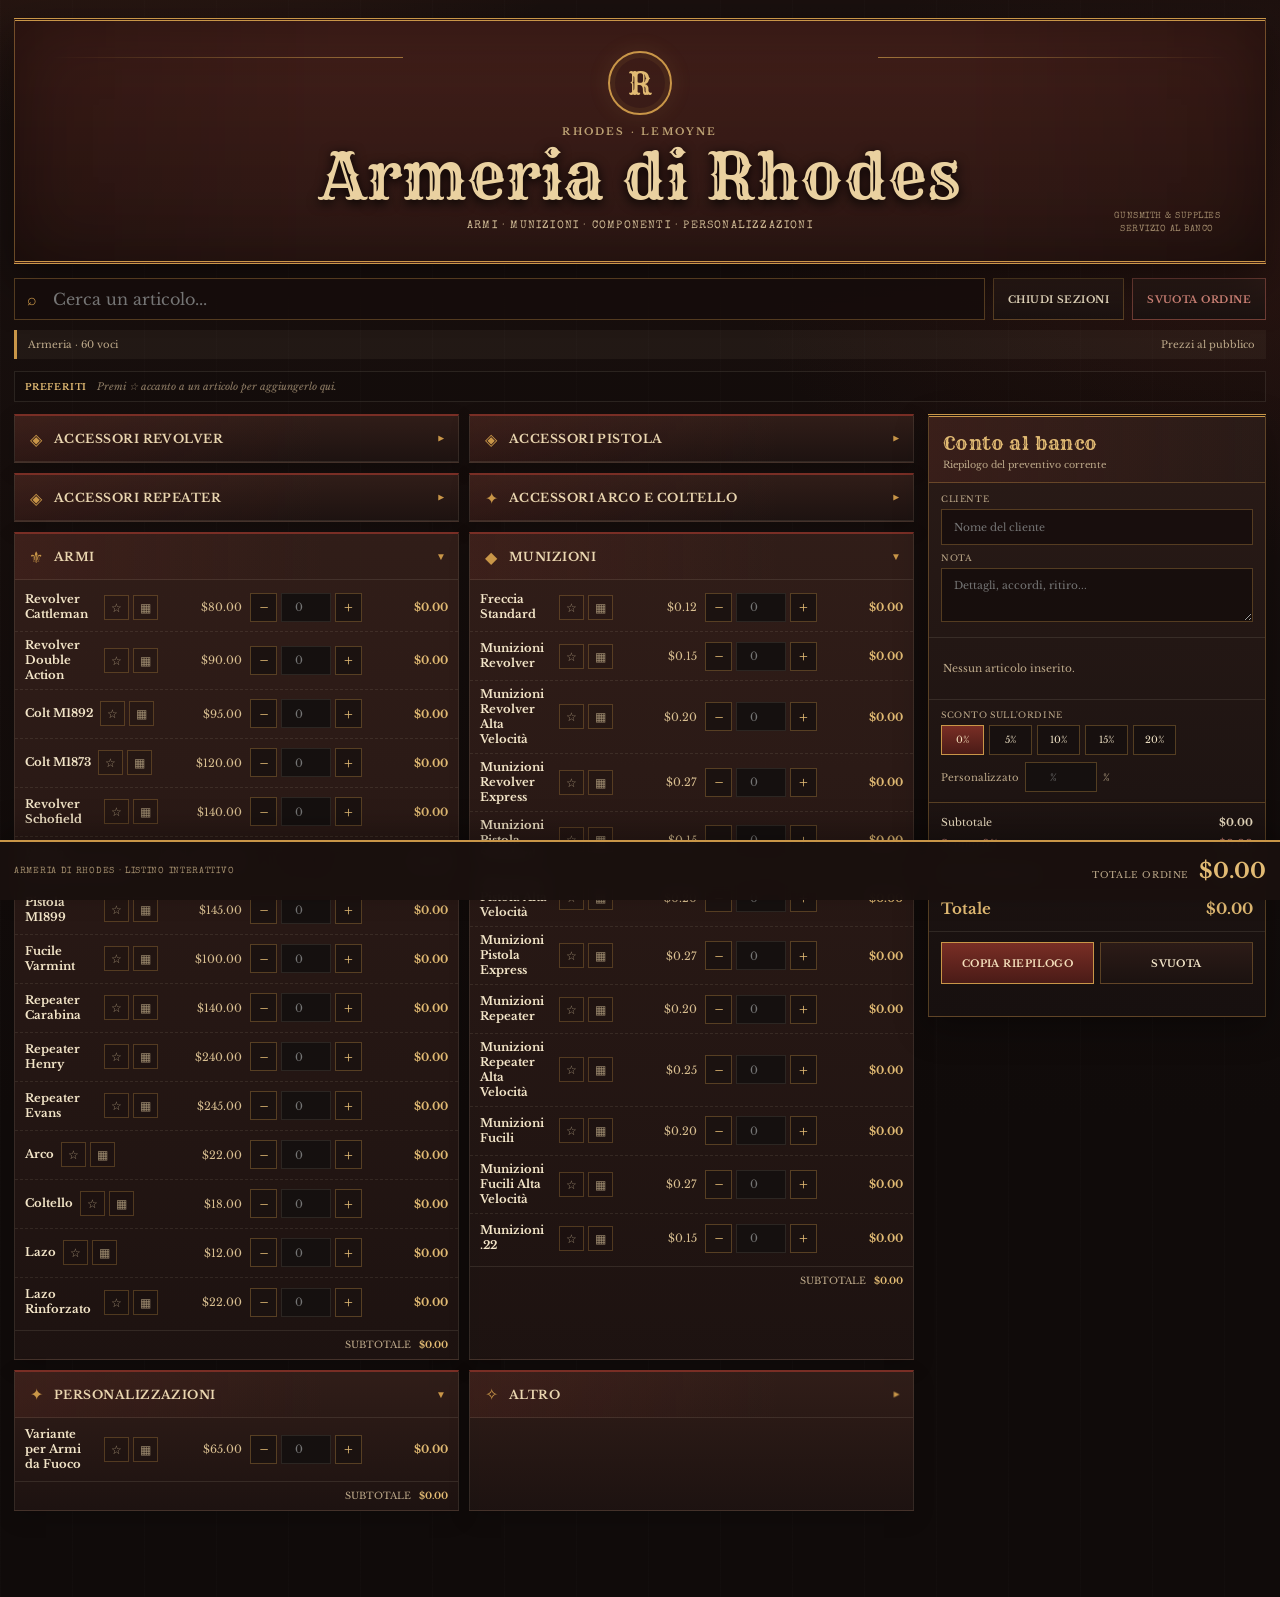
==== commit 33d0c355: "Prepara nuovo sito standalone Armeria di Rhodes" ====
--- a/index.html
+++ b/index.html
@@ -1,1767 +1,864 @@
-<!DOCTYPE html>
+<!doctype html>
 <html lang="it">
 <head>
-<meta charset="UTF-8">
-<meta name="viewport" content="width=device-width, initial-scale=1, viewport-fit=cover">
-<title>Tenuta Vauclair — Armeria & Ranch</title>
+<meta charset="utf-8">
+<meta name="viewport" content="width=device-width,initial-scale=1,viewport-fit=cover">
+<meta name="theme-color" content="#351613">
+<title>Armeria di Rhodes · Listino</title>
 <link rel="preconnect" href="https://fonts.googleapis.com">
 <link rel="preconnect" href="https://fonts.gstatic.com" crossorigin>
-<link href="https://fonts.googleapis.com/css2?family=Cinzel:wght@400;500;600;700&family=Cormorant+Garamond:ital,wght@0,500;0,600;0,700;1,500&family=Libre+Baskerville:wght@400;700&display=swap" rel="stylesheet">
+<link href="https://fonts.googleapis.com/css2?family=Libre+Baskerville:wght@400;700&family=Rye&family=Special+Elite&display=swap" rel="stylesheet">
 <style>
-  :root{
-    --bg:#141315;
-    --bg-deep:#0e0d0f;
-    --panel:#211c1a;
-    --panel-2:#2a231f;
-    --panel-3:#181516;
-    --ink:#f1e8d8;
-    --ink-soft:#c0ad90;
-    --gold:#b9853f;
-    --gold-bright:#d8ad63;
-    --copper:#754824;
-    --burgundy:#5c211e;
-    --burgundy-dark:#351311;
-    --burgundy-light:#8a3a33;
-    --olive:#62543a;
-    --olive-dark:#403723;
-    --rule:rgba(185,133,63,.30);
-    --rule-soft:rgba(234,223,201,.12);
-    --shadow:rgba(0,0,0,.38);
-    --danger:#b95d52;
-    --success:#c39a57;
-    box-sizing:border-box;
-  }
-  *,*::before,*::after{box-sizing:inherit}
-  html{scroll-padding-top:18px;background:var(--bg-deep)}
-  body{
-    margin:0;
-    color:var(--ink);
-    font-family:'Libre Baskerville',Georgia,'Times New Roman',serif;
-    font-size:14px;
-    line-height:1.45;
-    background:
-      radial-gradient(ellipse 760px 480px at 10% -10%, rgba(117,72,36,.18), transparent 62%),
-      radial-gradient(ellipse 680px 420px at 95% 105%, rgba(92,33,30,.16), transparent 64%),
-      linear-gradient(rgba(255,255,255,.012) 1px, transparent 1px),
-      linear-gradient(90deg, rgba(255,255,255,.008) 1px, transparent 1px),
-      var(--bg);
-    background-size:auto,auto,7px 7px,7px 7px,auto;
-    min-height:100vh;
-    padding:18px 14px 118px;
-  }
-  button,input,select{font:inherit}
-  .shell{max-width:1280px;margin:0 auto}
-
-  .masthead{
-    position:relative;
-    text-align:center;
-    padding:18px 14px 20px;
-    border:1px solid var(--rule);
-    border-top:2px solid var(--gold);
-    border-bottom:2px solid var(--gold);
-    background:
-      linear-gradient(90deg,transparent,rgba(185,133,63,.06) 22%,rgba(185,133,63,.10) 50%,rgba(185,133,63,.06) 78%,transparent),
-      rgba(24,21,22,.92);
-    box-shadow:0 10px 34px var(--shadow), inset 0 0 34px rgba(0,0,0,.16);
-    overflow:hidden;
-  }
-  .masthead::before,.masthead::after{
-    content:"";
-    position:absolute;
-    top:34px;
-    width:31%;
-    height:1px;
-    background:linear-gradient(90deg,transparent,var(--gold));
-    opacity:.72;
-  }
-  .masthead::before{left:4%}
-  .masthead::after{right:4%;transform:scaleX(-1)}
-  .mast-ornament{
-    width:44px;height:44px;margin:0 auto 8px;
-    display:grid;place-items:center;
-    border:1px solid var(--gold);
-    transform:rotate(45deg);
-    box-shadow:inset 0 0 0 3px rgba(185,133,63,.07),0 0 18px rgba(185,133,63,.08);
-  }
-  .mast-ornament span{
-    transform:rotate(-45deg);
-    font-family:'Cinzel',serif;
-    color:var(--gold-bright);
-    font-size:22px;
-    line-height:1;
-  }
-  .masthead h1{
-    margin:0;
-    font-family:'Cormorant Garamond',Georgia,serif;
-    font-size:clamp(37px,5.2vw,60px);
-    font-weight:600;
-    letter-spacing:2px;
-    color:var(--gold-bright);
-    text-shadow:0 2px 14px rgba(0,0,0,.55);
-  }
-  .subtitle{
-    margin:7px 0 0;
-    color:var(--ink-soft);
-    font-family:'Cinzel',serif;
-    font-size:11.5px;
-    letter-spacing:1.2px;
-    text-transform:uppercase;
-  }
-
-  .toolbar{
-    display:grid;
-    grid-template-columns:auto minmax(220px,1fr) auto;
-    gap:10px;
-    align-items:center;
-    margin:14px 0;
-  }
-  .tabs{display:flex;gap:8px;flex-wrap:wrap}
-  .tab-btn,.action-btn,.discount-btn{
-    border:1px solid var(--rule);
-    background:var(--panel-3);
-    color:var(--ink);
-    cursor:pointer;
-    padding:9px 13px;
-    font-family:'Cinzel',serif;
-    letter-spacing:.45px;
-    transition:background .15s ease,border-color .15s ease,color .15s ease,transform .15s ease;
-  }
-  .tab-btn{font-size:12px;font-weight:600;min-width:125px}
-  .tab-btn:hover,.action-btn:hover,.discount-btn:hover{
-    transform:translateY(-1px);
-    background:var(--panel-2);
-    border-color:var(--gold);
-    color:var(--gold-bright);
-  }
-  .tab-btn.active.armory{
-    background:linear-gradient(180deg,var(--burgundy),var(--burgundy-dark));
-    color:#f0dec1;
-    border-color:var(--gold);
-    box-shadow:inset 0 0 0 1px rgba(255,255,255,.03);
-  }
-  .tab-btn.active.ranch{
-    background:linear-gradient(180deg,var(--olive),var(--olive-dark));
-    color:#f0dec1;
-    border-color:var(--gold);
-  }
-  .search-wrap{position:relative}
-  .search-wrap input{
-    width:100%;
-    border:1px solid var(--rule-soft);
-    background:rgba(13,12,13,.55);
-    color:var(--ink);
-    padding:10px 12px 10px 35px;
-    outline:none;
-  }
-  .search-wrap input::placeholder{color:#786b5c}
-  .search-wrap input:focus{border-color:var(--gold);box-shadow:0 0 0 2px rgba(185,133,63,.08)}
-  .search-icon{position:absolute;left:12px;top:50%;transform:translateY(-50%);color:var(--gold)}
-  .mini-status{font:11px 'Cinzel',serif;color:var(--ink-soft);text-align:right;white-space:nowrap}
-
-  .layout{display:grid;grid-template-columns:minmax(0,1fr) 310px;gap:14px;align-items:start}
-  .categories-grid{display:grid;grid-template-columns:repeat(2,minmax(0,1fr));gap:10px;align-items:start}
-  .category{
-    background:linear-gradient(180deg,rgba(42,35,31,.98),rgba(30,25,24,.98));
-    border:1px solid var(--rule-soft);
-    border-top:2px solid var(--gold);
-    box-shadow:0 5px 18px rgba(0,0,0,.17);
-    overflow:hidden;
-  }
-  .category.armory{border-top-color:var(--burgundy-light)}
-  .category.ranch{border-top-color:var(--gold)}
-  .category-head{
-    display:flex;align-items:center;gap:8px;padding:10px 12px;cursor:pointer;user-select:none;
-    background:rgba(255,255,255,.012)
-  }
-  .category-head:hover{background:rgba(185,133,63,.055)}
-  .category-head .icon{font-size:15px;color:var(--gold-bright)}
-  .category-head h2{
-    margin:0;
-    font-family:'Cinzel',serif;
-    font-size:12.5px;
-    font-weight:600;
-    letter-spacing:.65px;
-    flex:1;
-    color:#ead9bb;
-    text-transform:uppercase;
-  }
-  .category-head .arrow{font-size:10px;color:var(--gold);transition:.2s}
-  .category.collapsed .arrow{transform:rotate(-90deg)}
-  .category.collapsed .category-body{display:none}
-  .rows{padding:2px 0}
-  .row{
-    display:grid;
-    grid-template-columns:minmax(0,1fr) 74px 116px 76px;
-    align-items:center;
-    gap:8px;
-    padding:8px 12px;
-    border-bottom:1px dashed var(--rule-soft);
-  }
-  .row:last-child{border-bottom:none}
-  .row:hover{background:rgba(185,133,63,.045)}
-  .row.hidden{display:none}
-  .row.disabled{opacity:.46}
-  .item-name{font-family:'Libre Baskerville',Georgia,serif;font-size:12.5px;line-height:1.35;font-weight:400;color:#f3e9d8}
-  .item-price{
-    font:400 11px 'Libre Baskerville',Georgia,serif;
-    color:var(--ink-soft);
-    text-align:right;
-    font-variant-numeric:tabular-nums;
-  }
-  .item-price.na{color:var(--danger);font-family:'Libre Baskerville',Georgia,serif;font-style:italic;font-size:11.5px}
-  .qty-control{display:grid;grid-template-columns:24px 1fr 24px;gap:4px;align-items:center}
-  .qty-btn{
-    width:24px;height:24px;padding:0;
-    border:1px solid var(--rule);
-    background:#151314;
-    color:var(--gold);
-    cursor:pointer;
-    line-height:20px
-  }
-  .qty-btn:hover{background:var(--panel-2);color:var(--gold-bright)}
-  .qty-input{
-    min-width:0;width:100%;height:27px;
-    border:1px solid var(--rule-soft);
-    background:rgba(8,7,8,.48);
-    color:var(--ink);
-    text-align:center;
-    font:400 12px 'Libre Baskerville',Georgia,serif;
-    padding:2px;
-    font-variant-numeric:tabular-nums;
-  }
-  .qty-input:focus{outline:none;border-color:var(--gold)}
-  .qty-input::-webkit-inner-spin-button,.qty-input::-webkit-outer-spin-button{-webkit-appearance:none;margin:0}
-  .row-total{
-    text-align:right;
-    font:700 11.5px 'Libre Baskerville',Georgia,serif;
-    color:var(--gold-bright);
-    min-width:65px;
-    font-variant-numeric:tabular-nums;
-  }
-  .category-subtotal{
-    display:flex;justify-content:flex-end;gap:7px;padding:7px 12px;
-    border-top:1px solid var(--rule-soft);
-    background:rgba(0,0,0,.15);
-    font-size:11.5px;color:var(--ink-soft)
-  }
-
-  .summary-panel{
-    position:sticky;
-    top:14px;
-    background:linear-gradient(180deg,#27211e,#1a1717);
-    border:1px solid var(--rule-soft);
-    border-top:2px solid var(--gold);
-    padding:13px;
-    max-height:calc(100vh - 155px);
-    overflow:auto;
-    box-shadow:0 7px 24px var(--shadow);
-  }
-  .summary-title{
-    margin:0 0 8px;padding-bottom:8px;
-    border-bottom:1px solid var(--rule);
-    font:600 13px 'Cinzel',serif;
-    letter-spacing:.9px;
-    color:var(--gold-bright);
-    text-transform:uppercase;
-  }
-  .summary-empty{font-size:12px;color:var(--ink-soft);margin:0 0 10px}
-  .summary-section-title{
-    font:600 10px 'Cinzel',serif;
-    letter-spacing:1.15px;
-    color:var(--burgundy-light);
-    margin:10px 0 2px;
-    text-transform:uppercase
-  }
-  .summary-section-title.ranch{color:var(--gold)}
-  .summary-row{display:flex;justify-content:space-between;gap:8px;align-items:baseline;padding:5px 0;border-bottom:1px dashed var(--rule-soft)}
-  .summary-row-main{display:flex;flex-direction:column;min-width:0}
-  .summary-name{font-family:'Libre Baskerville',Georgia,serif;font-size:11.5px;font-weight:700;line-height:1.35;white-space:nowrap;overflow:hidden;text-overflow:ellipsis;max-width:160px}
-  .summary-cat{font-size:9.5px;color:var(--ink-soft);margin-top:2px}
-  .summary-nums{display:flex;gap:6px;align-items:baseline;flex-shrink:0}
-  .summary-qty{font-size:10.5px;color:var(--ink-soft)}
-  .summary-val{font:700 11px 'Libre Baskerville',Georgia,serif;color:var(--gold-bright);font-variant-numeric:tabular-nums}
-  .summary-breakdown{margin-top:11px;padding-top:8px;border-top:2px solid var(--rule)}
-  .sum-line{display:flex;justify-content:space-between;gap:8px;padding:4px 0;font-size:11.5px}
-  .sum-line span:last-child{font-family:'Libre Baskerville',Georgia,serif;font-size:11px;font-weight:700;font-variant-numeric:tabular-nums}
-  .sum-line.discount{color:#c06e64}
-  .sum-line.total{font-size:15px;font-weight:700;border-top:1px dashed var(--rule);margin-top:4px;padding-top:8px;color:var(--gold-bright)}
-
-  .discount-box{margin-top:12px;padding-top:9px;border-top:1px dashed var(--rule-soft)}
-  .discount-label{font:10.5px 'Cinzel',serif;color:var(--ink-soft);letter-spacing:.55px;margin-bottom:6px;text-transform:uppercase}
-  .discount-buttons{display:flex;flex-wrap:wrap;gap:5px}
-  .discount-btn{padding:6px 8px;font-size:10.5px}
-  .discount-btn.active{background:var(--burgundy);color:#f1dfc2;border-color:var(--gold)}
-  .custom-discount{display:flex;align-items:center;gap:6px;margin-top:7px;font-size:12px;color:var(--ink-soft)}
-  .custom-discount input{width:70px;border:1px solid var(--rule-soft);background:#151314;padding:6px;text-align:center;color:var(--ink)}
-  .summary-actions{display:grid;grid-template-columns:1fr 1fr;gap:7px;margin-top:12px}
-  .action-btn{padding:9px 9px;font-size:10.5px;text-transform:uppercase}
-  .action-btn.copy{border-color:var(--gold);color:var(--gold-bright)}
-  .action-btn.clear{border-color:rgba(185,93,82,.55);color:#d47b71}
-  .copy-status{font-size:11px;color:var(--success);min-height:14px;margin-top:5px;text-align:center}
-
-  .footer-bar{
-    position:fixed;left:0;right:0;bottom:0;z-index:10;
-    background:rgba(17,15,16,.96);
-    border-top:2px solid var(--gold);
-    padding:10px 14px calc(10px + env(safe-area-inset-bottom,0px));
-    backdrop-filter:blur(7px);
-    box-shadow:0 -8px 28px rgba(0,0,0,.26)
-  }
-  .footer-inner{max-width:1280px;margin:0 auto;display:flex;justify-content:space-between;align-items:center;gap:12px}
-  .footer-note{font:10.5px 'Cinzel',serif;color:var(--ink-soft);letter-spacing:.7px;text-transform:uppercase}
-  .grand-total{display:flex;align-items:baseline;gap:10px}
-  .grand-total .label{font:10.5px 'Cinzel',serif;color:var(--ink-soft);letter-spacing:.7px;text-transform:uppercase}
-  .grand-total .amount{font:700 23px 'Libre Baskerville',Georgia,serif;color:var(--gold-bright);font-variant-numeric:tabular-nums}
-
-  .no-results{grid-column:1/-1;padding:28px;text-align:center;color:var(--ink-soft);border:1px dashed var(--rule);background:rgba(255,255,255,.018)}
-
-
-  /* Ricette e griglia di crafting */
-  .item-main{
-    min-width:0;
-    display:flex;
-    align-items:center;
-    gap:7px;
-  }
-  .item-main .item-name{min-width:0;flex:1}
-  .recipe-btn{
-    flex:0 0 auto;
-    width:26px;
-    height:26px;
-    padding:0;
-    display:grid;
-    place-items:center;
-    border:1px solid rgba(185,133,63,.48);
-    background:rgba(12,10,11,.58);
-    color:var(--gold-bright);
-    cursor:pointer;
-    font:600 14px/1 'Libre Baskerville',Georgia,serif;
-    transition:background .15s ease,border-color .15s ease,transform .15s ease,color .15s ease;
-  }
-  .recipe-btn:hover{
-    background:var(--burgundy-dark);
-    border-color:var(--gold-bright);
-    color:#f4dfb6;
-    transform:translateY(-1px);
-  }
-  .recipe-modal{
-    position:fixed;
-    inset:0;
-    z-index:100;
-    display:none;
-    align-items:center;
-    justify-content:center;
-    padding:22px;
-    background:rgba(5,4,5,.82);
-    backdrop-filter:blur(5px);
-  }
-  .recipe-modal.open{display:flex}
-  body.modal-open{overflow:hidden}
-  .recipe-card{
-    width:min(720px,100%);
-    max-height:92vh;
-    overflow:auto;
-    background:
-      radial-gradient(ellipse 420px 220px at 50% -8%,rgba(185,133,63,.10),transparent 62%),
-      linear-gradient(180deg,#29211d,#181516);
-    border:1px solid rgba(185,133,63,.46);
-    border-top:2px solid var(--gold-bright);
-    box-shadow:0 24px 80px rgba(0,0,0,.62),inset 0 0 40px rgba(0,0,0,.18);
-    padding:18px;
-  }
-  .recipe-card-head{
-    display:grid;
-    grid-template-columns:1fr auto;
-    gap:14px;
-    align-items:start;
-    padding-bottom:12px;
-    border-bottom:1px solid var(--rule);
-  }
-  .recipe-kicker{
-    margin:0 0 4px;
-    color:var(--burgundy-light);
-    font:600 10px 'Cinzel',serif;
-    letter-spacing:1.2px;
-    text-transform:uppercase;
-  }
-  .recipe-title{
-    margin:0;
-    color:var(--gold-bright);
-    font:600 clamp(24px,4vw,34px) 'Cormorant Garamond',Georgia,serif;
-    line-height:1.08;
-    letter-spacing:.4px;
-  }
-  .recipe-category{
-    margin:5px 0 0;
-    color:var(--ink-soft);
-    font:500 10.5px 'Cinzel',serif;
-    letter-spacing:.7px;
-    text-transform:uppercase;
-  }
-  .recipe-close{
-    width:34px;
-    height:34px;
-    padding:0;
-    border:1px solid var(--rule);
-    background:#151314;
-    color:var(--ink-soft);
-    cursor:pointer;
-    font-size:20px;
-    line-height:1;
-  }
-  .recipe-close:hover{border-color:var(--gold);color:var(--gold-bright);background:var(--panel-2)}
-  .recipe-summary{
-    margin:13px 0 14px;
-    padding:10px 12px;
-    border-left:2px solid var(--burgundy-light);
-    background:rgba(0,0,0,.16);
-  }
-  .recipe-summary-label{
-    display:block;
-    margin-bottom:4px;
-    color:var(--ink-soft);
-    font:600 9.5px 'Cinzel',serif;
-    letter-spacing:.8px;
-    text-transform:uppercase;
-  }
-  .recipe-summary-text{
-    color:#eadfce;
-    font:400 12px/1.55 'Libre Baskerville',Georgia,serif;
-  }
-  .craft-grid-label{
-    display:flex;
-    justify-content:space-between;
-    gap:12px;
-    align-items:baseline;
-    margin:0 0 8px;
-  }
-  .craft-grid-label strong{
-    color:#ead9bb;
-    font:600 11px 'Cinzel',serif;
-    letter-spacing:.7px;
-    text-transform:uppercase;
-  }
-  .craft-grid-label span{
-    color:var(--ink-soft);
-    font-size:10.5px;
-  }
-  .craft-grid{
-    display:grid;
-    grid-template-columns:repeat(3,minmax(0,1fr));
-    gap:7px;
-  }
-  .craft-cell{
-    position:relative;
-    min-height:104px;
-    display:flex;
-    align-items:center;
-    justify-content:center;
-    text-align:center;
-    padding:19px 10px 12px;
-    border:1px solid rgba(234,223,201,.13);
-    background:rgba(9,8,9,.54);
-    color:#eee3d2;
-  }
-  .craft-cell.filled{
-    border-color:rgba(185,133,63,.42);
-    background:linear-gradient(180deg,rgba(117,72,36,.14),rgba(10,9,10,.58));
-    box-shadow:inset 0 0 0 1px rgba(255,255,255,.015);
-  }
-  .craft-cell.empty{
-    color:rgba(192,173,144,.25);
-    background:rgba(6,5,6,.35);
-  }
-  .craft-slot-number{
-    position:absolute;
-    top:6px;
-    left:7px;
-    color:rgba(185,133,63,.64);
-    font:600 9px 'Cinzel',serif;
-  }
-  .craft-slot-text{
-    font:700 11.5px/1.42 'Libre Baskerville',Georgia,serif;
-    overflow-wrap:anywhere;
-  }
-  .craft-empty-mark{font-size:18px;opacity:.26}
-  .recipe-footnote{
-    margin:10px 0 0;
-    color:var(--ink-soft);
-    font-size:10.5px;
-    text-align:center;
-  }
-
-  ::selection{background:rgba(185,133,63,.35);color:#fff0d5}
-  *{scrollbar-color:var(--copper) var(--panel-3);scrollbar-width:thin}
-
-  @media(max-width:960px){
-    .layout{grid-template-columns:1fr}
-    .summary-panel{position:static;max-height:none}
-    .toolbar{grid-template-columns:1fr 1fr}
-    .search-wrap{grid-column:1/-1;grid-row:2}
-    .mini-status{text-align:left}
-  }
-  @media(max-width:680px){
-    body{padding:10px 8px 112px}
-    .masthead{padding:14px 8px 16px}
-    .masthead::before,.masthead::after{width:24%;top:31px}
-    .mast-ornament{width:38px;height:38px;margin-bottom:7px}
-    .mast-ornament span{font-size:19px}
-    .categories-grid{grid-template-columns:1fr}
-    .toolbar{grid-template-columns:1fr}
-    .search-wrap{grid-column:auto;grid-row:auto}
-    .tabs{display:grid;grid-template-columns:1fr 1fr}
-    .tab-btn{min-width:0}
-    .mini-status{text-align:center}
-    .row{grid-template-columns:minmax(0,1fr) 62px 106px 66px;gap:5px;padding:7px 8px}
-    .item-name{font-size:11.5px}
-    .item-price{font-size:10px}
-    .summary-actions{grid-template-columns:1fr}
-    .footer-note{display:none}
-    .grand-total{width:100%;justify-content:space-between}
-    .grand-total .amount{font-size:22px}
-  }
-  @media(max-width:430px){
-    .row{grid-template-columns:minmax(0,1fr) 54px 96px 61px}
-    .qty-control{grid-template-columns:22px 1fr 22px;gap:2px}
-    .qty-btn{width:22px;height:24px}
-    .qty-input{height:25px}
-    .masthead h1{letter-spacing:1px}
-  }
-
-  @media(max-width:560px){
-    .recipe-modal{padding:10px}
-    .recipe-card{padding:13px}
-    .craft-grid{gap:5px}
-    .craft-cell{min-height:88px;padding:18px 6px 8px}
-    .craft-slot-text{font-size:10px;line-height:1.35}
-    .recipe-summary-text{font-size:11px}
-    .craft-grid-label{display:block}
-    .craft-grid-label span{display:block;margin-top:3px}
-  }
-
-
-
-  /* ===== V2 · gestione ordine, produzione, preferiti e registro ===== */
-  .toolbar-tools{display:flex;gap:7px;justify-content:flex-end;flex-wrap:wrap}
-  .tool-btn{
-    border:1px solid var(--rule);background:var(--panel-3);color:var(--ink-soft);cursor:pointer;
-    padding:8px 10px;font:600 10px 'Cinzel',serif;letter-spacing:.45px;text-transform:uppercase;
-  }
-  .tool-btn:hover,.tool-btn.active{border-color:var(--gold);color:var(--gold-bright);background:var(--panel-2)}
-  .quickbar{
-    display:flex;align-items:center;gap:8px;min-height:38px;margin:-4px 0 14px;padding:7px 9px;
-    border:1px solid var(--rule-soft);background:rgba(17,15,16,.55);overflow-x:auto;
-  }
-  .quickbar-label{flex:0 0 auto;font:600 9.5px 'Cinzel',serif;letter-spacing:.85px;text-transform:uppercase;color:var(--ink-soft)}
-  .quickbar-empty{font-size:10.5px;color:#7f7161;font-style:italic;white-space:nowrap}
-  .quick-chip{display:inline-flex;align-items:center;gap:5px;flex:0 0 auto;border:1px solid var(--rule);background:#171415;color:#eadfce;padding:5px 7px}
-  .quick-chip-name{font-size:10.5px;white-space:nowrap;max-width:180px;overflow:hidden;text-overflow:ellipsis}
-  .quick-chip-add{width:21px;height:21px;padding:0;border:1px solid rgba(185,133,63,.45);background:#211b19;color:var(--gold-bright);cursor:pointer;line-height:18px}
-  .quick-chip-add:hover{background:var(--burgundy-dark)}
-
-  .fav-btn{
-    flex:0 0 auto;width:24px;height:24px;padding:0;border:0;background:transparent;color:#665847;cursor:pointer;
-    font-size:15px;line-height:1;display:grid;place-items:center
-  }
-  .fav-btn:hover,.fav-btn.active{color:var(--gold-bright);text-shadow:0 0 9px rgba(216,173,99,.22)}
-  .item-actions{display:flex;align-items:center;gap:3px;flex:0 0 auto}
-
-  .order-meta{margin:0 0 10px;padding:9px;border:1px solid var(--rule-soft);background:rgba(0,0,0,.15)}
-  .order-meta-top{display:flex;justify-content:space-between;align-items:baseline;gap:8px;margin-bottom:8px}
-  .order-meta-label{font:600 9px 'Cinzel',serif;letter-spacing:.8px;text-transform:uppercase;color:var(--ink-soft)}
-  .order-code{font:700 12px 'Libre Baskerville',Georgia,serif;color:var(--gold-bright);font-variant-numeric:tabular-nums}
-  .order-field{display:block;margin-top:7px}
-  .order-field span{display:block;margin-bottom:4px;font:600 9px 'Cinzel',serif;letter-spacing:.65px;text-transform:uppercase;color:var(--ink-soft)}
-  .order-field input,.order-field textarea{
-    width:100%;border:1px solid var(--rule-soft);background:#151314;color:var(--ink);padding:7px 8px;outline:none;
-    font:400 11.5px 'Libre Baskerville',Georgia,serif;resize:vertical
-  }
-  .order-field textarea{min-height:48px;max-height:110px}
-  .order-field input:focus,.order-field textarea:focus{border-color:var(--gold)}
-  .summary-actions.v2{grid-template-columns:1fr 1fr}
-  .action-btn.primary{grid-column:1/-1;border-color:var(--gold);background:linear-gradient(180deg,rgba(92,33,30,.88),rgba(53,19,17,.92));color:#f0dec1;font-weight:700}
-  .action-btn.archive{border-color:rgba(117,72,36,.75);color:#d5a96b}
-  .action-btn.receipt{border-color:rgba(185,133,63,.65);color:#e0ba7a}
-
-  .generic-modal{
-    position:fixed;inset:0;z-index:120;display:none;align-items:center;justify-content:center;padding:20px;
-    background:rgba(5,4,5,.84);backdrop-filter:blur(5px)
-  }
-  .generic-modal.open{display:flex}
-  .modal-card{
-    width:min(900px,100%);max-height:92vh;overflow:auto;background:linear-gradient(180deg,#29211d,#181516);
-    border:1px solid rgba(185,133,63,.46);border-top:2px solid var(--gold-bright);box-shadow:0 24px 80px rgba(0,0,0,.62);padding:17px
-  }
-  .modal-head{display:flex;justify-content:space-between;gap:14px;align-items:flex-start;padding-bottom:11px;border-bottom:1px solid var(--rule)}
-  .modal-kicker{margin:0 0 4px;color:var(--burgundy-light);font:600 9.5px 'Cinzel',serif;letter-spacing:1.15px;text-transform:uppercase}
-  .modal-title{margin:0;color:var(--gold-bright);font:600 clamp(24px,4vw,34px) 'Cormorant Garamond',Georgia,serif;line-height:1.08}
-  .modal-subtitle{margin:5px 0 0;color:var(--ink-soft);font-size:10.5px}
-  .modal-close{width:34px;height:34px;padding:0;border:1px solid var(--rule);background:#151314;color:var(--ink-soft);cursor:pointer;font-size:20px}
-  .modal-close:hover{border-color:var(--gold);color:var(--gold-bright)}
-
-  .production-layout{display:grid;grid-template-columns:minmax(0,1.3fr) minmax(260px,.7fr);gap:14px;margin-top:14px}
-  .production-main,.materials-panel{border:1px solid var(--rule-soft);background:rgba(0,0,0,.13);padding:12px}
-  .production-nav{display:flex;align-items:center;justify-content:space-between;gap:10px;margin-bottom:10px}
-  .production-step{font:600 10px 'Cinzel',serif;color:var(--ink-soft);letter-spacing:.65px;text-transform:uppercase;text-align:center}
-  .nav-btn{border:1px solid var(--rule);background:#151314;color:var(--gold-bright);padding:7px 10px;cursor:pointer;font:600 10px 'Cinzel',serif}
-  .nav-btn:disabled{opacity:.3;cursor:default}
-  .prod-item-title{margin:2px 0 3px;font:600 26px 'Cormorant Garamond',Georgia,serif;color:#f1dfc1}
-  .prod-meta{font-size:10.5px;color:var(--ink-soft);margin-bottom:10px}
-  .prod-repeat{display:inline-block;margin-left:6px;padding:2px 5px;border:1px solid var(--rule);color:var(--gold-bright);font-size:9.5px}
-  .materials-title{margin:0 0 8px;font:600 10.5px 'Cinzel',serif;letter-spacing:.75px;text-transform:uppercase;color:var(--gold-bright)}
-  .materials-list{display:grid;grid-template-columns:1fr auto;gap:5px 10px;font-size:11px}
-  .materials-list .mat-name{color:#eadfce}.materials-list .mat-qty{font-weight:700;color:var(--gold-bright);font-variant-numeric:tabular-nums}
-  .materials-note{margin-top:11px;padding:8px;border-left:2px solid var(--burgundy-light);background:rgba(0,0,0,.16);font-size:10px;color:var(--ink-soft);line-height:1.5}
-  .batch-list{margin:7px 0 0;padding-left:16px;color:#c9b89d;font-size:10px}
-  .batch-list li{margin:4px 0}
-  .production-empty{text-align:center;padding:30px 12px;color:var(--ink-soft)}
-
-  .receipt-sheet{
-    margin-top:14px;padding:22px;background:#e7d9bb;color:#2a2119;border:1px solid #9f7b43;
-    box-shadow:inset 0 0 38px rgba(80,50,20,.12);font-family:'Libre Baskerville',Georgia,serif
-  }
-  .receipt-brand{text-align:center;font:600 31px 'Cormorant Garamond',Georgia,serif;color:#4d201c;margin:0}
-  .receipt-sub{text-align:center;font:600 9px 'Cinzel',serif;letter-spacing:1.2px;text-transform:uppercase;color:#725b3d;margin:1px 0 13px}
-  .receipt-rule{border:0;border-top:3px double rgba(42,33,25,.5);margin:10px 0}
-  .receipt-meta{display:grid;grid-template-columns:1fr 1fr;gap:6px 16px;font-size:10.5px}
-  .receipt-meta strong{font-family:'Cinzel',serif;font-size:9px;text-transform:uppercase;letter-spacing:.4px}
-  .receipt-items{margin-top:12px}
-  .receipt-line{display:grid;grid-template-columns:1fr auto;gap:10px;padding:5px 0;border-bottom:1px dashed rgba(42,33,25,.25);font-size:10.5px}
-  .receipt-line small{display:block;color:#715e48;margin-top:2px}
-  .receipt-total-line{display:flex;justify-content:space-between;padding:4px 0;font-size:10.5px}
-  .receipt-total-line.grand{margin-top:5px;padding-top:8px;border-top:3px double rgba(42,33,25,.5);font-size:14px;font-weight:700;color:#4d201c}
-  .receipt-signature{text-align:right;margin-top:22px;font:italic 20px 'Cormorant Garamond',Georgia,serif;color:#4d201c}
-  .modal-actions{display:flex;justify-content:flex-end;gap:7px;flex-wrap:wrap;margin-top:11px}
-
-  .history-list{margin-top:12px;display:grid;gap:8px}
-  .history-empty{padding:25px 10px;text-align:center;color:var(--ink-soft)}
-  .history-entry{border:1px solid var(--rule-soft);background:rgba(0,0,0,.15);padding:10px}
-  .history-entry-top{display:flex;justify-content:space-between;gap:10px;align-items:flex-start}
-  .history-entry-code{font:700 12px 'Libre Baskerville',Georgia,serif;color:var(--gold-bright)}
-  .history-entry-date{font-size:9.5px;color:var(--ink-soft);text-align:right}
-  .history-entry-customer{margin-top:3px;font-size:11px;color:#eadfce}
-  .history-entry-summary{margin-top:6px;font-size:10px;color:var(--ink-soft);line-height:1.5}
-  .history-entry-total{margin-top:7px;font-weight:700;color:var(--gold-bright)}
-  .history-entry-actions{display:flex;gap:6px;flex-wrap:wrap;margin-top:8px}
-  .history-small-btn{border:1px solid var(--rule);background:#151314;color:var(--ink-soft);padding:5px 7px;cursor:pointer;font:600 9px 'Cinzel',serif;text-transform:uppercase}
-  .history-small-btn:hover{border-color:var(--gold);color:var(--gold-bright)}
-  .history-small-btn.delete{border-color:rgba(185,93,82,.4);color:#c67369}
-
-  body.compact .row{padding:4px 8px}
-  body.compact .category-head{padding:7px 9px}
-  body.compact .item-name{font-size:11.5px}
-  body.compact .qty-input{height:24px}
-  body.compact .qty-btn{height:22px}
-  body.compact .category-subtotal{padding:5px 9px}
-  body.compact .recipe-btn,body.compact .fav-btn{width:22px;height:22px}
-
-  @media(max-width:960px){
-    .toolbar{grid-template-columns:1fr 1fr}.toolbar-tools{justify-content:flex-start}.production-layout{grid-template-columns:1fr}
-  }
-  @media(max-width:680px){
-    .toolbar-tools{justify-content:stretch;display:grid;grid-template-columns:1fr 1fr}
-    .tool-btn{width:100%}.order-meta{padding:8px}.receipt-sheet{padding:15px}.receipt-meta{grid-template-columns:1fr}
-    .modal-card{padding:12px}.production-main,.materials-panel{padding:9px}.quickbar{margin-top:0}
-  }
-  @media print{
-    body.printing-receipt *{visibility:hidden!important}
-    body.printing-receipt #receiptModal,body.printing-receipt #receiptModal *{visibility:visible!important}
-    body.printing-receipt #receiptModal{position:static!important;display:block!important;background:#fff!important;padding:0!important}
-    body.printing-receipt #receiptModal .modal-card{box-shadow:none!important;border:0!important;background:#fff!important;max-height:none!important;overflow:visible!important;padding:0!important;width:100%!important}
-    body.printing-receipt #receiptModal .modal-head,body.printing-receipt #receiptModal .modal-actions{display:none!important}
-    body.printing-receipt .receipt-sheet{margin:0!important;box-shadow:none!important}
-  }
-
-  /* ===== Navigazione sito condiviso ===== */
-  .site-nav{
-    display:grid;grid-template-columns:repeat(5,1fr);gap:8px;margin:14px 0;
-  }
-  .site-nav a{
-    display:flex;align-items:center;justify-content:center;gap:7px;text-decoration:none;
-    color:var(--ink);border:1px solid var(--rule);background:var(--panel-3);padding:10px 8px;
-    font:600 11px 'Cinzel',serif;letter-spacing:.55px;text-transform:uppercase;
-  }
-  .site-nav a:hover,.site-nav a.active{
-    border-color:var(--gold);color:var(--gold-bright);
-    background:linear-gradient(180deg,var(--burgundy),var(--burgundy-dark));
-  }
-  .action-btn.shared{
-    border-color:var(--gold);color:#f2d7a7;
-    background:linear-gradient(180deg,#604221,#2d2117);
-  }
-  @media(max-width:680px){.site-nav{grid-template-columns:1fr 1fr}}
-
-.sum-line.production-cost{margin-top:7px;padding-top:7px;border-top:1px dashed var(--rule);color:#d7c2a0}
-.sum-line.production-cost span:last-child{font-weight:700;color:var(--gold-bright)}
-.sum-line.production-margin{color:#b8d8a4}
-.sum-line.production-margin.loss{color:#e39a90}
-.sum-line.production-margin.unknown{color:var(--ink-soft)}
-
+:root{
+  --bg:#130d0c;
+  --bg2:#211310;
+  --panel:#2a1a16;
+  --panel2:#1d1311;
+  --paper:#dbc49a;
+  --paper2:#bda274;
+  --ink:#f3e5c8;
+  --muted:#bda98a;
+  --brick:#792e25;
+  --brick2:#4a1b17;
+  --brass:#c99648;
+  --brass2:#e1ba73;
+  --line:rgba(201,150,72,.34);
+  --soft:rgba(243,229,200,.10);
+  --danger:#bd6658;
+  --success:#8da66f;
+  --shadow:rgba(0,0,0,.42);
+}
+*{box-sizing:border-box}
+html{scroll-behavior:smooth}
+body{
+  margin:0;
+  min-height:100vh;
+  color:var(--ink);
+  font-family:'Libre Baskerville',Georgia,serif;
+  background:
+    radial-gradient(900px 520px at 8% -12%,rgba(153,72,43,.24),transparent 62%),
+    radial-gradient(820px 500px at 98% 15%,rgba(112,42,31,.19),transparent 64%),
+    repeating-linear-gradient(90deg,rgba(255,255,255,.012) 0 1px,transparent 1px 72px),
+    linear-gradient(180deg,#1a100e,#100b0a 70%);
+}
+body:before{
+  content:"";position:fixed;inset:0;pointer-events:none;opacity:.22;
+  background-image:
+    repeating-linear-gradient(0deg,transparent 0 7px,rgba(255,255,255,.018) 7px 8px),
+    radial-gradient(circle at 30% 20%,rgba(255,255,255,.05),transparent 1px);
+  background-size:auto,7px 7px;
+  mix-blend-mode:soft-light;
+}
+button,input,textarea{font:inherit}
+button{cursor:pointer}
+.shell{width:min(1420px,calc(100% - 28px));margin:0 auto;padding:18px 0 86px}
+.signboard{
+  position:relative;
+  min-height:176px;
+  display:grid;
+  place-items:center;
+  text-align:center;
+  padding:30px 190px;
+  border:1px solid rgba(201,150,72,.42);
+  border-top:3px double var(--brass);
+  border-bottom:3px double var(--brass);
+  background:
+    linear-gradient(90deg,rgba(0,0,0,.16),transparent 26% 74%,rgba(0,0,0,.16)),
+    linear-gradient(180deg,rgba(111,43,34,.40),rgba(46,22,18,.68)),
+    #241613;
+  box-shadow:0 18px 46px var(--shadow),inset 0 0 70px rgba(0,0,0,.34);
+  overflow:hidden;
+}
+.signboard:before,.signboard:after{
+  content:"";position:absolute;top:36px;width:28%;height:1px;
+  background:linear-gradient(90deg,transparent,var(--brass));
+  opacity:.7;
+}
+.signboard:before{left:3%}
+.signboard:after{right:3%;transform:scaleX(-1)}
+.brand-mark{
+  width:64px;height:64px;margin:0 auto 10px;
+  display:grid;place-items:center;
+  border:2px solid var(--brass);
+  border-radius:50%;
+  box-shadow:inset 0 0 0 5px rgba(201,150,72,.08),0 0 22px rgba(201,150,72,.12);
+  color:var(--brass2);
+  font:400 31px 'Rye',serif;
+}
+.eyebrow{
+  margin-bottom:6px;
+  color:var(--paper2);
+  font:700 10px 'Libre Baskerville',Georgia,serif;
+  letter-spacing:2.2px;
+  text-transform:uppercase;
+}
+h1{
+  margin:0;
+  color:#ead1a0;
+  font:400 clamp(39px,5vw,67px)/1 'Rye',serif;
+  letter-spacing:1px;
+  text-shadow:0 3px 12px #000;
+}
+.subtitle{
+  margin-top:12px;color:#cdb893;
+  font:400 11px 'Special Elite',monospace;
+  letter-spacing:1.2px;text-transform:uppercase;
+}
+.sign-copy{
+  position:absolute;right:28px;bottom:25px;width:140px;
+  color:#9e8769;font:400 9px/1.45 'Special Elite',monospace;
+  letter-spacing:.5px;text-transform:uppercase;
+}
+.toolbar{
+  display:grid;
+  grid-template-columns:minmax(240px,1fr) auto auto;
+  gap:8px;
+  margin:14px 0 10px;
+}
+.searchbox{
+  position:relative;
+}
+.searchbox:before{
+  content:"⌕";position:absolute;left:13px;top:50%;transform:translateY(-50%);
+  color:var(--brass);font-size:16px;pointer-events:none;
+}
+.field,.searchbox input{
+  width:100%;height:42px;
+  border:1px solid var(--line);
+  background:rgba(22,13,12,.88);
+  color:var(--ink);
+  padding:10px 12px;
+  outline:none;
+}
+.searchbox input{padding-left:38px}
+.field:focus,.searchbox input:focus{border-color:var(--brass)}
+.btn{
+  min-height:42px;
+  border:1px solid var(--line);
+  background:linear-gradient(180deg,#2c1b17,#1b1210);
+  color:var(--ink);
+  padding:9px 14px;
+  font:700 10px 'Libre Baskerville',Georgia,serif;
+  letter-spacing:.45px;
+  text-transform:uppercase;
+}
+.btn:hover{border-color:var(--brass);color:var(--brass2)}
+.btn.primary{
+  border-color:var(--brass);
+  background:linear-gradient(180deg,var(--brick),var(--brick2));
+  color:#f4dfbb;
+}
+.btn.danger{border-color:rgba(189,102,88,.5);color:#dc8b7e}
+.mini-status{
+  display:flex;align-items:center;justify-content:space-between;gap:10px;
+  margin:0 0 12px;padding:8px 11px;
+  border-left:3px solid var(--brass);
+  background:rgba(219,196,154,.055);
+  color:var(--muted);font-size:10px;
+}
+.quickbar{
+  display:flex;align-items:center;gap:6px;flex-wrap:wrap;
+  margin-bottom:12px;padding:8px 10px;
+  border:1px solid var(--soft);
+  background:rgba(0,0,0,.12);
+}
+.quick-label{
+  color:var(--brass2);font-size:9px;font-weight:700;letter-spacing:.8px;text-transform:uppercase;
+  margin-right:4px;
+}
+.quick-empty{color:#8f7d65;font-size:10px;font-style:italic}
+.quick-chip{
+  display:inline-flex;align-items:center;gap:5px;
+  border:1px solid rgba(201,150,72,.25);
+  background:#1b1210;padding:5px 6px 5px 9px;
+  font-size:10px;
+}
+.quick-chip button{
+  width:22px;height:22px;border:1px solid var(--line);background:transparent;color:var(--brass2);padding:0;
+}
+.layout{
+  display:grid;
+  grid-template-columns:minmax(0,1fr) 338px;
+  gap:14px;
+  align-items:start;
+}
+.categories{
+  display:grid;
+  grid-template-columns:repeat(2,minmax(0,1fr));
+  gap:10px;
+}
+.category{
+  border:1px solid var(--soft);
+  border-top:2px solid var(--brick);
+  background:linear-gradient(180deg,rgba(49,30,25,.97),rgba(29,19,17,.97));
+  box-shadow:0 7px 20px rgba(0,0,0,.16);
+  min-width:0;
+}
+.category-head{
+  min-height:46px;
+  display:flex;align-items:center;gap:9px;
+  padding:10px 12px;
+  border-bottom:1px solid var(--soft);
+  background:linear-gradient(90deg,rgba(121,46,37,.17),transparent 70%);
+  cursor:pointer;user-select:none;
+}
+.category-head:hover{background:linear-gradient(90deg,rgba(121,46,37,.28),transparent 78%)}
+.category-icon{color:var(--brass);width:18px;text-align:center}
+.category-title{
+  flex:1;margin:0;
+  color:#ead6b0;
+  font:700 12px 'Libre Baskerville',Georgia,serif;
+  letter-spacing:.45px;text-transform:uppercase;
+}
+.category-arrow{color:var(--brass);font-size:10px;transition:transform .18s}
+.category.collapsed .category-arrow{transform:rotate(-90deg)}
+.category.collapsed .category-body{display:none}
+.rows{padding:3px 0}
+.row{
+  display:grid;
+  grid-template-columns:minmax(0,1fr) 76px 112px 78px;
+  gap:8px;align-items:center;
+  min-height:49px;padding:6px 10px;
+  border-bottom:1px dashed rgba(243,229,200,.09);
+}
+.row:last-child{border-bottom:0}
+.row:hover{background:rgba(219,196,154,.035)}
+.item-main{display:flex;align-items:center;gap:7px;min-width:0}
+.item-name{font-size:11.5px;font-weight:700;line-height:1.3}
+.item-tools{display:inline-flex;gap:4px;flex-shrink:0}
+.icon-btn{
+  width:25px;height:25px;display:grid;place-items:center;
+  border:1px solid rgba(201,150,72,.3);background:rgba(0,0,0,.13);
+  color:#9f8d71;padding:0;font-size:12px;
+}
+.icon-btn:hover,.icon-btn.active{color:var(--brass2);border-color:var(--brass)}
+.price{color:#d9bf91;font-size:11px;text-align:right;font-variant-numeric:tabular-nums}
+.qty{
+  display:grid;grid-template-columns:27px 1fr 27px;gap:4px;
+}
+.qty button{
+  border:1px solid var(--line);background:#1b1210;color:var(--brass2);padding:0;
+}
+.qty input{
+  width:100%;height:29px;border:1px solid var(--soft);background:#15100f;color:var(--ink);
+  text-align:center;outline:none;font-size:11px;
+}
+.row-total{color:var(--brass2);font-size:11px;font-weight:700;text-align:right;font-variant-numeric:tabular-nums}
+.category-subtotal{
+  display:flex;justify-content:flex-end;gap:8px;
+  padding:8px 10px;border-top:1px solid var(--soft);
+  color:var(--muted);font-size:9.5px;text-transform:uppercase;
+}
+.category-subtotal strong{color:var(--brass2)}
+.no-results{
+  grid-column:1/-1;
+  padding:38px;text-align:center;color:var(--muted);
+  border:1px dashed var(--line);background:rgba(0,0,0,.12);
+}
+.checkout{
+  position:sticky;top:12px;
+  border:1px solid var(--line);
+  border-top:3px double var(--brass);
+  background:linear-gradient(180deg,#2a1b17,#17100f);
+  box-shadow:0 12px 32px rgba(0,0,0,.30);
+  overflow:hidden;
+}
+.checkout-head{
+  padding:14px 14px 11px;
+  border-bottom:1px solid var(--line);
+  background:linear-gradient(90deg,rgba(121,46,37,.20),transparent);
+}
+.checkout-title{
+  color:var(--brass2);font:400 19px 'Rye',serif;letter-spacing:.4px;
+}
+.checkout-sub{margin-top:4px;color:var(--muted);font-size:9.5px}
+.checkout-fields{padding:11px 12px;border-bottom:1px solid var(--soft)}
+.checkout-fields label,.discount-label{
+  display:block;margin:0 0 5px;
+  color:var(--muted);font-size:8.5px;letter-spacing:.6px;text-transform:uppercase;
+}
+.checkout-fields .field{height:36px;margin-bottom:8px;font-size:10.5px}
+.checkout-fields textarea.field{height:54px;resize:vertical;margin-bottom:0}
+.summary{padding:8px 12px;max-height:310px;overflow:auto}
+.summary-empty{padding:16px 2px;color:var(--muted);font-size:10.5px}
+.summary-row{
+  display:flex;justify-content:space-between;gap:8px;align-items:baseline;
+  padding:6px 0;border-bottom:1px dashed var(--soft);
+}
+.summary-name{font-size:10.5px;font-weight:700}
+.summary-meta{margin-top:2px;color:var(--muted);font-size:8.5px}
+.summary-qty{color:var(--muted);font-size:9.5px;white-space:nowrap}
+.discount-box{padding:10px 12px;border-top:1px solid var(--soft)}
+.discount-buttons{display:flex;flex-wrap:wrap;gap:5px}
+.discount-buttons button{
+  min-width:43px;height:30px;border:1px solid var(--line);background:#17100f;color:var(--ink);font-size:9.5px;
+}
+.discount-buttons button.active{
+  border-color:var(--brass);background:linear-gradient(180deg,var(--brick),var(--brick2));color:#f4dfbb;
+}
+.custom-discount{display:flex;align-items:center;gap:6px;margin-top:7px;color:var(--muted);font-size:10px}
+.custom-discount input{
+  width:72px;height:30px;border:1px solid var(--line);background:#15100f;color:var(--ink);text-align:center;outline:none;
+}
+.breakdown{padding:9px 12px;border-top:1px solid var(--line)}
+.sum-line{display:flex;justify-content:space-between;gap:10px;padding:4px 0;font-size:10.5px}
+.sum-line strong{font-variant-numeric:tabular-nums}
+.sum-line.discount{color:#d08778}
+.sum-line.cost{margin-top:4px;padding-top:8px;border-top:1px dashed var(--soft);color:#d8c09a}
+.sum-line.total{
+  margin-top:5px;padding-top:9px;border-top:1px solid var(--line);
+  color:var(--brass2);font-size:15px;font-weight:700;
+}
+.loss-warning{
+  display:none;margin-top:7px;padding:7px 8px;
+  border-left:3px solid var(--danger);background:rgba(121,46,37,.16);
+  color:#e6a093;font-size:9px;line-height:1.4;
+}
+.loss-warning.show{display:block}
+.checkout-actions{
+  display:grid;grid-template-columns:1fr 1fr;gap:6px;
+  padding:10px 12px 13px;border-top:1px solid var(--soft);
+}
+.copy-status{grid-column:1/-1;min-height:13px;text-align:center;color:#afc590;font-size:9px}
+.footer{
+  position:fixed;left:0;right:0;bottom:0;z-index:20;
+  border-top:2px solid var(--brass);
+  background:rgba(26,16,14,.96);
+  backdrop-filter:blur(8px);
+  box-shadow:0 -10px 30px rgba(0,0,0,.30);
+}
+.footer-inner{
+  width:min(1420px,calc(100% - 28px));height:58px;margin:auto;
+  display:flex;justify-content:space-between;align-items:center;gap:14px;
+}
+.footer-note{color:#a28d6d;font:400 9px 'Special Elite',monospace;text-transform:uppercase;letter-spacing:.7px}
+.grand{display:flex;gap:10px;align-items:baseline}
+.grand span{color:var(--muted);font-size:9px;text-transform:uppercase;letter-spacing:.6px}
+.grand strong{color:var(--brass2);font-size:21px;font-variant-numeric:tabular-nums}
+.modal{
+  position:fixed;inset:0;z-index:80;display:none;align-items:center;justify-content:center;
+  padding:18px;background:rgba(5,3,3,.83);backdrop-filter:blur(4px);
+}
+.modal.open{display:flex}
+.modal-card{
+  width:min(620px,100%);max-height:92vh;overflow:auto;
+  border:1px solid var(--line);border-top:3px double var(--brass);
+  background:linear-gradient(180deg,#2b1b17,#17100f);
+  box-shadow:0 22px 60px #000;padding:16px;
+}
+.modal-head{display:flex;justify-content:space-between;gap:10px;align-items:flex-start;border-bottom:1px solid var(--line);padding-bottom:10px}
+.modal-kicker{color:var(--muted);font-size:8.5px;text-transform:uppercase;letter-spacing:.7px}
+.modal-title{margin:3px 0 0;color:var(--brass2);font:400 22px 'Rye',serif}
+.close-btn{
+  width:34px;height:34px;border:1px solid var(--line);background:#17100f;color:var(--ink);font-size:18px;
+}
+.recipe-summary{
+  margin:12px 0;padding:9px 10px;border-left:3px solid var(--brick);
+  background:rgba(219,196,154,.05);color:#d6c19d;font-size:10px;line-height:1.5;
+}
+.craft-grid{
+  display:grid;grid-template-columns:repeat(3,1fr);gap:8px;
+  width:min(390px,100%);margin:14px auto;
+}
+.slot{
+  aspect-ratio:1/1;display:grid;place-items:center;text-align:center;padding:7px;
+  border:1px solid #8f7249;
+  background:
+    linear-gradient(rgba(225,196,145,.92),rgba(196,159,102,.92)),
+    #c9a96f;
+  color:#332016;font:700 9px/1.35 'Libre Baskerville',Georgia,serif;
+  box-shadow:inset 0 0 0 3px rgba(76,44,26,.09);
+}
+.slot.empty{opacity:.34}
+.modal-note{color:#917d61;font-size:9px;text-align:center}
+@media(max-width:1060px){
+  .layout{grid-template-columns:1fr}
+  .checkout{position:relative;top:auto}
+  .categories{grid-template-columns:repeat(2,minmax(0,1fr))}
+}
+@media(max-width:760px){
+  .shell{width:min(100% - 18px,1420px)}
+  .signboard{min-height:168px;padding:28px 18px 62px}
+  .sign-copy{right:18px;bottom:15px;width:auto}
+  .toolbar{grid-template-columns:1fr 1fr}
+  .searchbox{grid-column:1/-1}
+  .categories{grid-template-columns:1fr}
+  .row{grid-template-columns:minmax(0,1fr) 68px 102px 68px}
+}
+@media(max-width:500px){
+  h1{font-size:37px}
+  .subtitle{font-size:9px}
+  .row{grid-template-columns:minmax(0,1fr) 58px 88px}
+  .row-total{display:none}
+  .item-name{font-size:10.5px}
+  .toolbar{grid-template-columns:1fr}
+  .searchbox{grid-column:auto}
+  .footer-note{display:none}
+}
 </style>
-<link rel="stylesheet" href="vauclair-header.css?v=20261010-4">
 </head>
 <body>
 <div class="shell">
-  <header class="masthead">
-  <div class="mast-ornament" aria-hidden="true"><span>V</span></div>
-  <h1>Tenuta Vauclair</h1>
-  <p class="subtitle">Armeria &amp; Ranch · Registro ordini</p>
-</header>
-
-
-  <nav class="site-nav" aria-label="Navigazione Tenuta Vauclair">
-  <a class="active" href="index.html">⚜ Listino</a>
-  <a href="ordini.html">▤ Ordini</a>
-  <a href="eventi.html">✦ Eventi</a>
-  <a href="archivio.html">⌂ Archivio</a>
-  <a href="regole.html">§ Regole</a>
-</nav>
-
-  <section class="toolbar">
-    <div class="tabs" role="tablist" aria-label="Attività">
-      <button class="tab-btn armory active" data-view="armory" onclick="switchView('armory')">⚜ Armeria</button>
-      <button class="tab-btn ranch" data-view="ranch" onclick="switchView('ranch')">♞ Ranch</button>
+  <header class="signboard">
+    <div>
+      <div class="brand-mark">R</div>
+      <div class="eyebrow">Rhodes · Lemoyne</div>
+      <h1>Armeria di Rhodes</h1>
+      <div class="subtitle">Armi · Munizioni · Componenti · Personalizzazioni</div>
     </div>
-    <div class="search-wrap">
-      <span class="search-icon">⌕</span>
-      <input id="searchInput" type="search" placeholder="Cerca un articolo…" oninput="applySearch()">
-    </div>
-    <div class="toolbar-tools">
-      <div class="mini-status" id="miniStatus">Armeria · 49 voci</div>
-      <button class="tool-btn" id="compactBtn" type="button" onclick="toggleCompact()">Vista compatta</button>
-      <button class="tool-btn" id="collapseAllBtn" type="button" onclick="collapseAllCategories()" title="Chiudi tutte le sezioni visibili">Chiudi sezioni</button>
-      <button class="tool-btn" type="button" onclick="openHistory()">Registro</button>
-    </div>
+    <div class="sign-copy">Gunsmith &amp; Supplies<br>Servizio al banco</div>
+  </header>
+
+  <section class="toolbar" aria-label="Strumenti listino">
+    <div class="searchbox"><input id="search" type="search" placeholder="Cerca un articolo..." autocomplete="off"></div>
+    <button class="btn" id="collapseBtn" type="button">Chiudi sezioni</button>
+    <button class="btn danger" id="clearBtn" type="button">Svuota ordine</button>
   </section>
 
-  <div class="quickbar" id="quickbar">
-    <span class="quickbar-label">Preferiti</span>
-    <span class="quickbar-empty">Premi ☆ accanto a un articolo per aggiungerlo qui.</span>
+  <div class="mini-status">
+    <span id="miniStatus">Armeria · 60 voci</span>
+    <span>Prezzi al pubblico</span>
   </div>
 
+  <div class="quickbar" id="quickbar"></div>
+
   <main class="layout">
-    <section class="categories-grid" id="categories"></section>
-
-    <aside class="summary-panel">
-      <h2 class="summary-title">Registro ordine</h2>
-      <div class="order-meta">
-        <div class="order-meta-top"><span class="order-meta-label">Ordine</span><strong class="order-code" id="orderCode">VAU-0001</strong></div>
-        <label class="order-field"><span>Cliente</span><input id="customerName" type="text" maxlength="70" placeholder="Nome del cliente" oninput="saveDraft()"></label>
-        <label class="order-field"><span>Nota</span><textarea id="orderNote" maxlength="240" placeholder="Ritiro, accordi, dettagli…" oninput="saveDraft()"></textarea></label>
+    <section class="categories" id="categories" aria-label="Listino Armeria"></section>
+
+    <aside class="checkout" aria-label="Riepilogo ordine">
+      <div class="checkout-head">
+        <div class="checkout-title">Conto al banco</div>
+        <div class="checkout-sub">Riepilogo del preventivo corrente</div>
       </div>
-      <div id="summaryList"><p class="summary-empty">Nessun articolo inserito.</p></div>
+
+      <div class="checkout-fields">
+        <label for="customerName">Cliente</label>
+        <input class="field" id="customerName" placeholder="Nome del cliente">
+        <label for="orderNote">Nota</label>
+        <textarea class="field" id="orderNote" placeholder="Dettagli, accordi, ritiro..."></textarea>
+      </div>
+
+      <div class="summary" id="summary"></div>
 
       <div class="discount-box">
         <div class="discount-label">Sconto sull'ordine</div>
         <div class="discount-buttons" id="discountButtons">
-          <button class="discount-btn active" data-discount="0" onclick="setDiscount(0)">0%</button>
-          <button class="discount-btn" data-discount="5" onclick="setDiscount(5)">5%</button>
-          <button class="discount-btn" data-discount="10" onclick="setDiscount(10)">10%</button>
-          <button class="discount-btn" data-discount="15" onclick="setDiscount(15)">15%</button>
-          <button class="discount-btn" data-discount="20" onclick="setDiscount(20)">20%</button>
+          <button type="button" data-discount="0" class="active">0%</button>
+          <button type="button" data-discount="5">5%</button>
+          <button type="button" data-discount="10">10%</button>
+          <button type="button" data-discount="15">15%</button>
+          <button type="button" data-discount="20">20%</button>
         </div>
-        <div class="custom-discount">
-          <label for="customDiscount">Personalizzato</label>
-          <input id="customDiscount" type="number" min="0" max="100" step="0.5" placeholder="%" oninput="setCustomDiscount(this.value)">
-          <span>%</span>
-        </div>
+        <div class="custom-discount"><span>Personalizzato</span><input id="customDiscount" type="number" min="0" max="100" step=".5" placeholder="%"><span>%</span></div>
       </div>
 
-      <div class="summary-breakdown">
-        <div class="sum-line"><span>Subtotale</span><span id="subtotalValue">$0.00</span></div>
-        <div class="sum-line discount"><span id="discountLabel">Sconto 0%</span><span id="discountValue">-$0.00</span></div>
-        <div class="sum-line production-cost"><span>Costo produzione</span><span id="productionCostValue">$0.00</span></div>
-        <div class="sum-line production-margin"><span>Margine dopo sconto</span><span id="productionMarginValue">$0.00</span></div>
-        <div class="sum-line total"><span>Totale</span><span id="summaryTotal">$0.00</span></div>
+      <div class="breakdown">
+        <div class="sum-line"><span>Subtotale</span><strong id="subtotal">$0.00</strong></div>
+        <div class="sum-line discount"><span id="discountLabel">Sconto 0%</span><strong id="discountValue">-$0.00</strong></div>
+        <div class="sum-line cost"><span>Costo produzione</span><strong id="productionCost">$0.00</strong></div>
+        <div class="sum-line total"><span>Totale</span><strong id="total">$0.00</strong></div>
+        <div class="loss-warning" id="lossWarning">Attenzione: con questo sconto il totale scende sotto il costo di produzione.</div>
       </div>
 
-      <div class="summary-actions v2">
-        <button class="action-btn primary" onclick="openProduction()">Prepara ordine</button>
-        <button class="action-btn receipt" onclick="openReceipt()">Ricevuta</button>
-        <button class="action-btn shared" id="sharedSaveBtn" onclick="saveSharedOrder()">Salva condiviso</button>
-        <button class="action-btn archive" onclick="archiveOrder()">Archivia locale</button>
-        <button class="action-btn copy" onclick="copyOrder()">Copia ordine</button>
-        <button class="action-btn clear" onclick="resetAll()">Svuota ordine</button>
+      <div class="checkout-actions">
+        <button class="btn primary" id="copyBtn" type="button">Copia riepilogo</button>
+        <button class="btn" id="clearCheckoutBtn" type="button">Svuota</button>
+        <div class="copy-status" id="copyStatus"></div>
       </div>
-      <div class="copy-status" id="copyStatus"></div>
     </aside>
   </main>
 </div>
 
-<footer class="footer-bar">
+<footer class="footer">
   <div class="footer-inner">
-    <div class="footer-note">Tenuta Vauclair · registro ordini</div>
-    <div class="grand-total">
-      <span class="label">Totale dovuto</span>
-      <span class="amount" id="grandTotal">$0.00</span>
-    </div>
+    <div class="footer-note">Armeria di Rhodes · Listino interattivo</div>
+    <div class="grand"><span>Totale ordine</span><strong id="grandTotal">$0.00</strong></div>
   </div>
 </footer>
 
-
-<div class="recipe-modal" id="recipeModal" role="dialog" aria-modal="true" aria-labelledby="recipeTitle" onclick="if(event.target===this) closeRecipe()">
-  <div class="recipe-card">
-    <div class="recipe-card-head">
-      <div>
-        <p class="recipe-kicker">Griglia di crafting</p>
-        <h2 class="recipe-title" id="recipeTitle">Ricetta</h2>
-        <p class="recipe-category" id="recipeCategory"></p>
-      </div>
-      <button class="recipe-close" type="button" aria-label="Chiudi ricetta" onclick="closeRecipe()">×</button>
+<div class="modal" id="recipeModal" role="dialog" aria-modal="true" aria-labelledby="recipeTitle">
+  <div class="modal-card">
+    <div class="modal-head">
+      <div><div class="modal-kicker" id="recipeCategory">Ricetta</div><h2 class="modal-title" id="recipeTitle">Crafting</h2></div>
+      <button class="close-btn" id="recipeClose" type="button" aria-label="Chiudi">×</button>
     </div>
-
-    <div class="recipe-summary">
-      <span class="recipe-summary-label">Ingredienti complessivi</span>
-      <div class="recipe-summary-text" id="recipeSummary"></div>
-    </div>
-
-    <div class="craft-grid-label">
-      <strong>Posizionamento 3 × 3</strong>
-      <span>Caselle 1–9: da sinistra a destra, dall’alto verso il basso.</span>
-    </div>
-    <div class="craft-grid" id="recipeGrid"></div>
-    <p class="recipe-footnote">Disposizione importata dal listino Armerie Wildlands.</p>
+    <div class="recipe-summary" id="recipeSummary"></div>
+    <div class="craft-grid" id="craftGrid"></div>
+    <div class="modal-note">Schema 3×3 della finestra di crafting.</div>
   </div>
 </div>
 
-
-<div class="generic-modal" id="productionModal" role="dialog" aria-modal="true" onclick="if(event.target===this) closeProduction()">
-  <div class="modal-card">
-    <div class="modal-head">
-      <div><p class="modal-kicker">Banco di lavoro</p><h2 class="modal-title">Preparazione ordine</h2><p class="modal-subtitle" id="productionSubtitle"></p></div>
-      <button class="modal-close" type="button" onclick="closeProduction()">×</button>
-    </div>
-    <div id="productionBody"></div>
-  </div>
-</div>
-
-<div class="generic-modal" id="receiptModal" role="dialog" aria-modal="true" onclick="if(event.target===this) closeReceipt()">
-  <div class="modal-card">
-    <div class="modal-head">
-      <div><p class="modal-kicker">Documento di vendita</p><h2 class="modal-title">Ricevuta Vauclair</h2><p class="modal-subtitle">Pronta per screenshot, copia o stampa.</p></div>
-      <button class="modal-close" type="button" onclick="closeReceipt()">×</button>
-    </div>
-    <div id="receiptContent"></div>
-    <div class="modal-actions">
-      <button class="action-btn copy" type="button" onclick="copyReceipt()">Copia testo</button>
-      <button class="action-btn receipt" type="button" onclick="printReceipt()">Stampa / PDF</button>
-    </div>
-  </div>
-</div>
-
-<div class="generic-modal" id="historyModal" role="dialog" aria-modal="true" onclick="if(event.target===this) closeHistory()">
-  <div class="modal-card">
-    <div class="modal-head">
-      <div><p class="modal-kicker">Archivio locale</p><h2 class="modal-title">Registro ordini</h2><p class="modal-subtitle">Gli ordini restano salvati su questo browser e dispositivo.</p></div>
-      <button class="modal-close" type="button" onclick="closeHistory()">×</button>
-    </div>
-    <div class="history-list" id="historyList"></div>
-  </div>
-</div>
-
-<script src="vauclair-production-costs.js?v=20261011-1"></script>
-<script>window.VAUCLAIR_CONFIG={API_URL:'https://script.google.com/macros/s/AKfycbyQTjkjNZnPFpsxPArYZ2gpELWiHUOVPzRd5eQx1pzhfEjNsb4ejl1p0IrZWzhbMU49/exec'};</script>
 <script>
-const recipeData = {"ACCESSORI REVOLVER||CALCIO":{"summary":"30 x legno; 1 x asse di legno","slots":["15 x Legno","1 x Asse di Legno","15 x Legno","","","","","",""]},"ACCESSORI REVOLVER||TACCA DI MIRA":{"summary":"30 x ferro; 30 x acciaio","slots":["","","","","","","15 x Ferro","30 x Acciaio","15 x Ferro"]},"ACCESSORI REVOLVER||CANNA":{"summary":"30 x acciaio; 30 x ferro","slots":["15 x Acciaio","30 x Ferro","15 x Acciaio","","","","","",""]},"ACCESSORI REVOLVER||TELAIO":{"summary":"30 x ferro","slots":["","","","10 x Ferro","10 x Ferro","10 x Ferro","","",""]},"ACCESSORI REVOLVER||CANE":{"summary":"30 x acciaio","slots":["","","","10 x Acciaio","10 x Acciaio","10 x Acciaio","","",""]},"ACCESSORI REVOLVER||TAMBURO":{"summary":"20 x ferro; 30 x acciaio","slots":["","20 x Ferro","","10 x Acciaio","10 x Acciaio","10 x Acciaio","","",""]},"ACCESSORI REVOLVER||GRILLETTO":{"summary":"20 x acciaio; 30 x ferro","slots":["","20 x Acciaio","","10 x Ferro","10 x Ferro","10 x Ferro","","",""]},"ACCESSORI PISTOLA||TACCA DI MIRA":{"summary":"20 x ferro; 20 x acciaio","slots":["10 x Ferro","","","","","","10 x Acciaio","10 x Ferro","10 x Acciaio"]},"ACCESSORI PISTOLA||IMPUGNATURA":{"summary":"20 x legno; 20 x legno pregiato","slots":["","10 x Legno","","10 x Legno Pregiato","10 x Legno","10 x Legno Pregiato","","",""]},"ACCESSORI PISTOLA||CANNA":{"summary":"20 x acciaio; 30 x ferro","slots":["20 x Acciaio","","","","","","10 x Ferro","10 x Ferro","10 x Ferro"]},"ACCESSORI PISTOLA||TELAIO":{"summary":"45 x ferro; 15 x acciaio","slots":["15 x Ferro","","15 x Acciaio","15 x Ferro","","15 x Ferro","","",""]},"ACCESSORI PISTOLA||PERCUSSORE":{"summary":"45 x ferro; 15 x acciaio","slots":["","","","15 X Ferro","","15 x Ferro","15 x Ferro","","15 x Acciaio"]},"ACCESSORI PISTOLA||OTTURATORE":{"summary":"30 x ferro; 20 x acciaio","slots":["","15 x Ferro","","","20 x Acciaio","","","",""]},"ACCESSORI PISTOLA||GRILLETTO":{"summary":"30 x ferro; 30 x acciaio","slots":["","15 x Ferro","","15 x Acciaio","","15 x Acciaio","","",""]},"ACCESSORI REPEATER||TACCA DI MIRA":{"summary":"20 x ferro; 20 x acciaio","slots":["5 x Ferro","5 x Ferro","","5 x Acciaio","5 x Acciaio","","10 x acciao","10 x ferro",""]},"ACCESSORI REPEATER||CANNA":{"summary":"20 x ferro; 20 x acciaio","slots":["5 x Ferro","5 x Ferro","","10 x Acciaio","10 x Ferro","","5 X acciaio","5 x acciaio",""]},"ACCESSORI REPEATER||TELAIO":{"summary":"25 x ferro; 20 x acciaio","slots":["10 x Ferro","10 x Acciaio","","5 x Ferro","10 x Ferro","","5 x acciaio","5 x acciaio",""]},"ACCESSORI REPEATER||PERCUSSORE":{"summary":"30 x ferro; 20 x acciaio","slots":["","","15 x Ferro","","","20 x Acciaio","","","15 ferro"]},"ACCESSORI REPEATER||CALCIO":{"summary":"60 x legno","slots":["","15 x Legno","","15 x Legno","","15 x Legno","","",""]},"ACCESSORI REPEATER||OTTURATORE":{"summary":"20 x ferro; 30 x acciaio","slots":["","","15 x Acciaio","","","20 x Ferro","","","15 X acciaio"]},"ACCESSORI REPEATER||GRILLETTO":{"summary":"30 x ferro; 20 x acciaio","slots":["15 x Acciaio","","","10 x Ferro","","10 x Ferro","","","15 x acciaio"]},"ACCESSORI ARCO E COLTELLO||IMPUGNATURA COLTELLO":{"summary":"30 x legno; 40 x fibra; 10 x ferro; 10 x acciaio","slots":["10 x Legno","10 x Legno","10 x Legno","20 x Fibra","20 x Fibra","","","10 x Ferro","10 x Acciaio"]},"ACCESSORI ARCO E COLTELLO||LAMA COLTELLO":{"summary":"1 x lingotto di ferro; 1 x acciaio temperato; 1 x lingotto di rame","slots":["1 x Lingotto di Ferro","1 x Lingotto di Rame","1 x Acciaio Temperato","","","","","",""]},"ACCESSORI ARCO E COLTELLO||IMPUGNATURA ARCO":{"summary":"30 x legno; 40 x fibra; 20 x legno pregiato","slots":["10 x Legno","10 x Legno","10 x Legno","20 x Fibra","20 x Fibra","","","10 x Legno Pregiato","10 x Legno Pregiato"]},"ACCESSORI ARCO E COLTELLO||CORPO ARCO":{"summary":"30 x legno pregiato; 20 x fibra","slots":["10 x Legno Pregiato","10 x Legno Pregiato","10 x Legno Pregiato","20 x Fibra","","","76","",""]},"ACCESSORI ARCO E COLTELLO||CORDA ARCO":{"summary":"60 x fibra","slots":["20 x Fibra","20 x Fibra","20 x Fibra","","","","","",""]},"ARMI||REVOLVER CATTLEMAN":{"summary":"2 x Componente Revolver; 3 x Asse di Legno; 2 x Acciaio Temperato","slots":["1 x Componente Revolver","1 x Asse di Legno","1 x Componente Revolver","","1 x Asse di Legno","","1 x  Asse di Legno","1 x Acciaio Temperato","2 x Acciaio Temperato"]},"ARMI||REVOLVER DOUBLE ACTION":{"summary":"2 x Componente Revolver; 2 x Asse di Legno; 4 x Lingotto di Ferro; 4 x Acciaio Temperato","slots":["1 x Componente Revolver","1 x Asse di Legno","1 x Componente Revolver","","1 x Asse di Legno","","4 x Lingotto di Ferro","2 x Lingotto di Rame","2 x Lingotto di Rame"]},"ARMI||COLT M1892":{"summary":"2 x componente revolver; 2 x asse di legno; 4 x lingotto di rame; 3 x acciaio temperato","slots":["1 x Componente Revolver","1 x Asse di Legno","1 x Componente Revolver","","1 x Asse di Legno","","3 x Acciaio Temperato","2 x Lingotto di Rame","2 x Lingotto di Rame"]},"ARMI||COLT M1873":{"summary":"3 x componente revolver; 2 x asse di legno; 3 x acciaio temperato; 4 x lingotto di ferro","slots":["1 x Componente Revolver","1 x Asse di Legno","2 x Componente Revolver","","1 x Asse di Legno","","3 x Acciaio Temperato","2 x Lingotto di Ferro","2 x Lingotto di Ferro"]},"ARMI||PISTOLA SEMIAUTOMATICA":{"summary":"3 x componente pistola; 2 x asse di legno; 3 x lingotto di ferro; 3 x acciaio temperato","slots":["2 x Componente Pistola","1 x Asse di Legno","1 x Componente Pistola","","1 x Asse di Legno","","3 x Lingotto di Ferro","1 x Acciaio Temperato","2 x Acciaio Temperato"]},"ARMI||FUCILE VARMINT":{"summary":"2 x Componente Fucile Canna Rigata; 3 x Acciaio Temperato; 3 x Lingotto di Ferro; 3 x Asse di Legno","slots":["1 x Componente Fucile Canna Rigata","2 x Acciaio Temperato","1 x Componente Fucile Canna Rigata","","1 x Acciaio Temperato","","3 x Lingotto di Ferro","1 x Asse di Legno","2 x Asse di Legno"]},"ARMI||REPEATER CARABINA":{"summary":"2 x Componente Fucile Canna Rigata; 2 x Lingotto di Ferro; 2 x Acciaio Temperato; 4 x Asse di Legno","slots":["1 x Componente Fucile Canna Rigata","1 x Lingotto di Ferro","2 x Componente Fucile Canna Rigata","","1 x Lingotto di Ferro","","2 x Acciaio Temperato","2 x Asse di Legno","2 x Asse di Legno"]},"ARMI||ARCO":{"summary":"1 x Componente Arco; 2 x Assi di Legno; 15 x Fibra","slots":["1 x Componente Arco","1 x Asse di Legno","1 x Asse di Legno","","","","5 x Fibra","5 x Fibra","5 x Fibra"]},"ARMI||COLTELLO":{"summary":"1 x Componente Arma Mischia; 1 x Acciaio Temperato; 3 x Lingotto di Ferro","slots":["1 x Componente Arma da Taglio","1 x Acciaio Temperato","1 x Lingotto di Ferro","","2 x Lingotto di Ferro","","","",""]},"ARMI||LAZO":{"summary":"1 x Componente Corda; 1 x Legno Pregiato; 15 x Fibra","slots":["1 x Componente Corda","1 x Asse di Legno Pregiato","","","","","5 x Fibra","5 x Fibra","5 x Fibra"]},"ARMI||LAZO RINFORZATO":{"summary":"1 x componente corda; 3 x asse di legno pregiato; 16 x fibra","slots":["1 x Componente Corda","1 x Asse di Legno Pregiato","1 x Fibra","1 x Asse di Legno Pregiato","","5 x Fibra","5 x Fibra","1 x Asse di Legno Pregiato","5 x Fibra"]},"MUNIZIONI||FRECCIA STANDARD":{"summary":"30 x Legno; 30 x Ferro","slots":["15 x Legno","15 x Legno","","","","","10 x Ferro","10 x Ferro","10 x Ferro"]},"MUNIZIONI||MUNIZIONI REVOLVER":{"summary":"10 x Piombo; 8 x Polvere da Sparo","slots":["5 x Piombo","4 x Polvere Da Sparo","","","","","","5 x Piombo","4 x Polvere Da Sparo"]},"MUNIZIONI||MUNIZIONI REVOLVER ALTA VELOCITÀ":{"summary":"6 x polvere da sparo; 12 x piombo","slots":["3 x Polvere da Sparo","6 x Piombo","","","","","","6 x Piombo","3 x Polvere da Sparo"]},"MUNIZIONI||MUNIZIONI PISTOLA STANDARD":{"summary":"10 x piombo; 10 x polvere da sparo","slots":["5 x Piombo","5 x Piombo","","5 x Polvere da Sparo","5 x Polvere da Sparo","","","",""]},"MUNIZIONI||MUNIZIONI PISTOLA ALTA VELOCITÀ":{"summary":"10 x piombo; 5 x polvere da sparo","slots":["5 x Piombo","","5 x Piombo","","","","","","5 x Polvere da Sparo"]},"MUNIZIONI||MUNIZIONI REPEATER":{"summary":"6 x piombo; 5 x polvere da sparo","slots":["2 x Piombo","5 x Polvere da Sparo","2 x Piombo","2 x Piombo","","","","",""]},"MUNIZIONI||MUNIZIONI FUCILI":{"summary":"10 x piombo; 5 x polvere da sparo","slots":["","","","","","","5 x Polvere da Sparo","10 x Ferro",""]},"MUNIZIONI||MUNIZIONI .22":{"summary":"8 x Piombo; 10 x Polvere da Sparo","slots":["4 x Piombo","4 x Piombo","","","","","5 x Polvere Da Sparo","5 x Polvere Da Sparo",""]},"ALTRO||LANTERNA PICCOLA":{"summary":"1 x componente lanterna; 3 x lingotto di ferro; 3 x lingotto di rame; 10 x carbone","slots":["1 x Componente Lanterna","1 x Lingotto di Ferro","10 x Carbone","","2 x Lingotto di Ferro","","1 x Lingotto di Rame","1 x Lingotto di Rame","1 x Lingotto di Rame"]},"ALTRO||POLVERE DA SPARO":{"summary":"10 x Zolfo; 9 x Carbone","slots":["5 x Zolfo","5 x Zolfo","","","","","3 x Carbone","3 x Carbone","3 x Carbone"]},"ALTRO||PORTA ARMI LUNGHE":{"summary":"20 x legno; 20 x ferro; 40 x fibra","slots":["10 x Legno","10 x Legno","10 x Ferro","10 x Ferro","","10 x Fibra","10 x Fibra","10 x Fibra","10 x Fibra"]},"ALTRO||PORTA ARMI CORTE":{"summary":"24 x legno; 15 x ferro; 20 x fibra","slots":["12 x Legno","12 x Legno","5 x Ferro","5 x Ferro","5 x Ferro","","","10 x Fibra","10 x Fibra"]},"PERSONALIZZAZIONI||VARIANTE PER ARMI DA FUOCO":{"summary":"20 x Acciaio Grezzo; 10 x Ferro Grezzo; 10 x Ottone Grezzo","slots":["20 x Acciaio Grezzo","10 x Ferro Grezzo","10 x Ottone Grezzo","","","","","",""],"yield":5},"ARMI||REVOLVER SCHOFIELD":{"summary":"4 x Componente Revolver; 2 x Asse di Legno; 2 x Lingotto di Ferro; 2 x Acciaio Temperato","slots":["2 x Componente Revolver","1 x Asse di Legno","2 x Componente Revolver","","1 x Asse di Legno","","2 x Lingotto di Ferro","1 x Acciaio Temperato","1 x Acciaio Temperato"]},"ARMI||PISTOLA M1899":{"summary":"4 x Componente Pistola; 2 x Asse di Legno; 3 x Acciaio Temperato; 3 x Lingotto di Ferro","slots":["2 x Componente Pistola","1 x Asse di Legno","2 x Componente Pistola","","1 x Asse di Legno","","3 x Acciaio Temperato","1 x Lingotto di Ferro","2 x Lingotto di Ferro"]},"MUNIZIONI||MUNIZIONI REVOLVER EXPRESS":{"summary":"14 x Polvere da Sparo; 30 x Piombo Grezzo","slots":["7 x Polvere da Sparo","7 x Polvere da Sparo","","","","","","15 x Piombo Grezzo","15 x Piombo Grezzo"],"yield":50},"MUNIZIONI||MUNIZIONI PISTOLA EXPRESS":{"summary":"30 x Piombo Grezzo; 14 x Polvere da Sparo","slots":["15 x Piombo Grezzo","15 x Piombo Grezzo","","","","","","","14 x Polvere da Sparo"],"yield":50},"ARMI||REPEATER HENRY":{"summary":"5 x Componente Fucile Canna Rigata; 4 x Lingotto di Rame; 3 x Acciaio Temperato; 3 x Asse di Legno","slots":["2 x Componente Fucile Canna Rigata","4 x Lingotto di Rame","3 x Componente Fucile Canna Rigata","","1 x Acciaio Temperato","","2 x Acciaio Temperato","2 x Asse di Legno","1 x Asse di Legno"]},"ARMI||REPEATER EVANS":{"summary":"5 x Componente Fucile Canna Rigata; 5 x Lingotto di Rame; 4 x Lingotto di Ferro; 2 x Asse di Legno","slots":["2 x Componente Fucile Canna Rigata","5 x Lingotto di Rame","3 x Componente Fucile Canna Rigata","","2 x Lingotto di Ferro","","2 x Lingotto di Ferro","1 x Asse di Legno","1 x Asse di Legno"]},"MUNIZIONI||MUNIZIONI FUCILI ALTA VELOCITÀ":{"summary":"14 x Ferro Grezzo; 7 x Polvere da Sparo","slots":["7 x Ferro Grezzo","","","","","","7 x Polvere da Sparo","","7 x Ferro Grezzo"],"yield":40},"ACCESSORI REPEATER||OTTICA PER FUCILE 2X":{"summary":"10 x Lingotto di Ferro; 5 x Acciaio Temperato","slots":["5 x Lingotto di Ferro","5 x Lingotto di Ferro","","","","","","","5 x Acciaio Temperato"],"yield":5},"MUNIZIONI||MUNIZIONI REPEATER ALTA VELOCITÀ":{"summary":"10 x Polvere da Sparo; 14 x Piombo Grezzo","slots":["","5 x Polvere da Sparo","","5 x Polvere da Sparo","","7 x Piombo Grezzo","","7 x Piombo Grezzo",""],"yield":40}};
-
-function recipeKey(category, item){
-  return `${String(category || '').trim().toUpperCase()}||${String(item || '').trim().toUpperCase()}`;
-}
-
-function getRecipe(category, item){
-  return recipeData[recipeKey(category, item)] || null;
-}
-
-function escapeHtml(value){
-  return String(value ?? '').replace(/[&<>"']/g, ch => ({'&':'&amp;','<':'&lt;','>':'&gt;','"':'&quot;',"'":'&#039;'}[ch]));
-}
-
-function openRecipe(view, ci, ii){
-  const section = catalog[view];
-  if (!section) return;
-  const cat = section.categories[ci];
-  const item = cat?.items?.[ii];
-  if (!cat || !item) return;
-  const recipe = getRecipe(cat.name, item.n);
-  if (!recipe) return;
-
-  document.getElementById('recipeTitle').textContent = item.n;
-  document.getElementById('recipeCategory').textContent = cat.name + (recipe.yield ? ` · resa craft ×${recipe.yield}` : '');
-  document.getElementById('recipeSummary').textContent = recipe.summary || 'Ricetta non specificata.';
-
-  const grid = document.getElementById('recipeGrid');
-  grid.innerHTML = recipe.slots.map((slot, index) => `
-    <div class="craft-cell ${slot ? 'filled' : 'empty'}">
-      <span class="craft-slot-number">${index + 1}</span>
-      ${slot ? `<span class="craft-slot-text">${escapeHtml(slot)}</span>` : '<span class="craft-empty-mark">·</span>'}
-    </div>
-  `).join('');
-
-  document.getElementById('recipeModal').classList.add('open');
-  document.body.classList.add('modal-open');
-}
-
-function closeRecipe(){
-  document.getElementById('recipeModal').classList.remove('open');
-  document.body.classList.remove('modal-open');
-}
-
-document.addEventListener('keydown', event => {
-  if (event.key === 'Escape' && document.getElementById('recipeModal').classList.contains('open')) closeRecipe();
-});
-
-const catalog = {
-  armory: {
-    label: "Armeria",
-    itemCount: 60,
-    categories: [
-      { name: "Accessori Revolver", icon: "◈", items: [
-        { n: "Calcio", p: 4.00 },
-        { n: "Tacca di mira", p: 4.00 },
-        { n: "Canna", p: 4.00 },
-        { n: "Telaio", p: 4.00 },
-        { n: "Cane", p: 4.00 },
-        { n: "Tamburo", p: 4.00 },
-        { n: "Grilletto", p: 4.00 }
-      ]},
-      { name: "Accessori Pistola", icon: "◈", items: [
-        { n: "Tacca di mira", p: 4.00 },
-        { n: "Impugnatura", p: 4.00 },
-        { n: "Canna", p: 4.00 },
-        { n: "Telaio", p: 4.00 },
-        { n: "Percussore", p: 4.00 },
-        { n: "Otturatore", p: 4.00 },
-        { n: "Grilletto", p: 4.00 }
-      ]},
-      { name: "Accessori Repeater", icon: "◈", items: [
-        { n: "Tacca di mira", p: 5.00 },
-        { n: "Canna", p: 5.00 },
-        { n: "Telaio", p: 5.00 },
-        { n: "Percussore", p: 5.00 },
-        { n: "Calcio", p: 5.00 },
-        { n: "Otturatore", p: 5.00 },
-        { n: "Grilletto", p: 5.00 },
-        { n: "Ottica per Fucile 2x", p: 50.00 }
-      ]},
-      { name: "Accessori Arco e Coltello", icon: "✦", items: [
-        { n: "Impugnatura Coltello", p: 4.00 },
-        { n: "Lama Coltello", p: 4.00 },
-        { n: "Impugnatura Arco", p: 4.00 },
-        { n: "Corpo Arco", p: 4.00 },
-        { n: "Corda Arco", p: 4.00 }
-      ]},
-      { name: "Armi", icon: "⚜", open: true, items: [
-        { n: "Revolver Cattleman", p: 80.00 },
-        { n: "Revolver Double Action", p: 90.00 },
-        { n: "Colt M1892", p: 95.00 },
-        { n: "Colt M1873", p: 120.00 },
-        { n: "Revolver Schofield", p: 140.00 },
-        { n: "Pistola Semiautomatica", p: 125.00 },
-        { n: "Pistola M1899", p: 145.00 },
-        { n: "Fucile Varmint", p: 100.00 },
-        { n: "Repeater Carabina", p: 140.00 },
-        { n: "Repeater Henry", p: 240.00 },
-        { n: "Repeater Evans", p: 245.00 },
-        { n: "Arco", p: 22.00 },
-        { n: "Coltello", p: 18.00 },
-        { n: "Lazo", p: 12.00 },
-        { n: "Lazo Rinforzato", p: 22.00 }
-      ]},
-      { name: "Munizioni", icon: "◆", open: true, items: [
-        { n: "Freccia Standard", p: 0.12 },
-        { n: "Munizioni Revolver", p: 0.15 },
-        { n: "Munizioni Revolver Alta Velocità", p: 0.20 },
-        { n: "Munizioni Revolver Express", p: 0.27 },
-        { n: "Munizioni Pistola Standard", p: 0.15 },
-        { n: "Munizioni Pistola Alta Velocità", p: 0.20 },
-        { n: "Munizioni Pistola Express", p: 0.27 },
-        { n: "Munizioni Repeater", p: 0.20 },
-        { n: "Munizioni Repeater Alta Velocità", p: 0.25 },
-        { n: "Munizioni Fucili", p: 0.20 },
-        { n: "Munizioni Fucili Alta Velocità", p: 0.27 },
-        { n: "Munizioni .22", p: 0.15 }
-      ]},
-      { name: "Personalizzazioni", icon: "✦", open: true, items: [
-        { n: "Variante per Armi da Fuoco", p: 65.00 }
-      ]},
-      { name: "Altro", icon: "✧", items: [
-        { n: "Grasso per Armi", p: 16.00 },
-        { n: "Lanterna Piccola", p: 30.00 },
-        { n: "Polvere da sparo", p: 0.10 },
-        { n: "Porta Armi Lunghe", p: 10.00 },
-        { n: "Porta Armi Corte", p: 8.00 }
-      ]}
-    ]
-  },
-  ranch: {
-    label: "Ranch",
-    itemCount: 40,
-    categories: [
-      { name: "Frutta", icon: "❦", open: true, items: [
-        { n: "Arancia", p: 0.10 },
-        { n: "Avocado", p: 0.09 },
-        { n: "Banana", p: 0.09 },
-        { n: "Fichi d'India", p: 0.12 },
-        { n: "Fragola", p: 0.09 },
-        { n: "Limone", p: 0.10 },
-        { n: "Mela", p: 0.08 },
-        { n: "Pera", p: 0.09 },
-        { n: "Uva", p: 0.08 }
-      ]},
-      { name: "Ortaggi e Verdure", icon: "❧", open: true, items: [
-        { n: "Broccolo", p: 0.09 },
-        { n: "Carota", p: 0.10 },
-        { n: "Cipolla", p: 0.09 },
-        { n: "Lattuga", p: 0.10 },
-        { n: "Patata", p: 0.10 },
-        { n: "Pannocchia", p: 0.08 },
-        { n: "Peperoncino", p: 0.10 },
-        { n: "Peperone", p: 0.10 },
-        { n: "Pomodoro", p: 0.10 },
-        { n: "Zucca", p: 0.12 },
-        { n: "Zucchina", p: 0.12 }
-      ]},
-      { name: "Prodotti della Terra", icon: "♨", items: [
-        { n: "Cacao", p: 0.09 },
-        { n: "Caffè", p: 0.09 },
-        { n: "Fagiolo", p: 0.09 },
-        { n: "Grano", p: 0.10 },
-        { n: "Luppolo", p: 0.10 }
-      ]},
-      { name: "Prodotti Animali", icon: "♞", items: [
-        { n: "Grasso animale", p: 0.35 },
-        { n: "Latte", p: 0.18 },
-        { n: "Pezzi di pollo", p: 0.35 },
-        { n: "Costine di maiale", p: 0.45 },
-        { n: "Uova", p: 0.16 }
-      ]},
-      { name: "Prodotti Lavorati", icon: "✤", items: [
-        { n: "Farina", p: 0.25 },
-        { n: "Formaggio", p: 0.45 },
-        { n: "Lana lavorata", p: 0.65 },
-        { n: "Melassa", p: 0.30 },
-        { n: "Miele", p: 0.15 },
-        { n: "Miele di Castagno", p: 0.20 },
-        { n: "Miele di Noce", p: 0.25 },
-        { n: "Salsiccia", p: 0.45 },
-        { n: "Zucchero", p: 0.25 }
-      ]},
-      { name: "Erbe Selvatiche", icon: "☘", items: [
-        { n: "Erbe selvatiche (medicinali o alimentari)", p: 0.10 }
-      ]}
-    ]
-  }
+(function(){
+'use strict';
+
+const catalog={"label":"Armeria","itemCount":60,"categories":[{"name":"Accessori Revolver","icon":"◈","items":[{"n":"Calcio","p":4},{"n":"Tacca di mira","p":4},{"n":"Canna","p":4},{"n":"Telaio","p":4},{"n":"Cane","p":4},{"n":"Tamburo","p":4},{"n":"Grilletto","p":4}]},{"name":"Accessori Pistola","icon":"◈","items":[{"n":"Tacca di mira","p":4},{"n":"Impugnatura","p":4},{"n":"Canna","p":4},{"n":"Telaio","p":4},{"n":"Percussore","p":4},{"n":"Otturatore","p":4},{"n":"Grilletto","p":4}]},{"name":"Accessori Repeater","icon":"◈","items":[{"n":"Tacca di mira","p":5},{"n":"Canna","p":5},{"n":"Telaio","p":5},{"n":"Percussore","p":5},{"n":"Calcio","p":5},{"n":"Otturatore","p":5},{"n":"Grilletto","p":5},{"n":"Ottica per Fucile 2x","p":50}]},{"name":"Accessori Arco e Coltello","icon":"✦","items":[{"n":"Impugnatura Coltello","p":4},{"n":"Lama Coltello","p":4},{"n":"Impugnatura Arco","p":4},{"n":"Corpo Arco","p":4},{"n":"Corda Arco","p":4}]},{"name":"Armi","icon":"⚜","open":true,"items":[{"n":"Revolver Cattleman","p":80},{"n":"Revolver Double Action","p":90},{"n":"Colt M1892","p":95},{"n":"Colt M1873","p":120},{"n":"Revolver Schofield","p":140},{"n":"Pistola Semiautomatica","p":125},{"n":"Pistola M1899","p":145},{"n":"Fucile Varmint","p":100},{"n":"Repeater Carabina","p":140},{"n":"Repeater Henry","p":240},{"n":"Repeater Evans","p":245},{"n":"Arco","p":22},{"n":"Coltello","p":18},{"n":"Lazo","p":12},{"n":"Lazo Rinforzato","p":22}]},{"name":"Munizioni","icon":"◆","open":true,"items":[{"n":"Freccia Standard","p":0.12},{"n":"Munizioni Revolver","p":0.15},{"n":"Munizioni Revolver Alta Velocità","p":0.2},{"n":"Munizioni Revolver Express","p":0.27},{"n":"Munizioni Pistola Standard","p":0.15},{"n":"Munizioni Pistola Alta Velocità","p":0.2},{"n":"Munizioni Pistola Express","p":0.27},{"n":"Munizioni Repeater","p":0.2},{"n":"Munizioni Repeater Alta Velocità","p":0.25},{"n":"Munizioni Fucili","p":0.2},{"n":"Munizioni Fucili Alta Velocità","p":0.27},{"n":"Munizioni .22","p":0.15}]},{"name":"Personalizzazioni","icon":"✦","open":true,"items":[{"n":"Variante per Armi da Fuoco","p":65}]},{"name":"Altro","icon":"✧","items":[{"n":"Grasso per Armi","p":16},{"n":"Lanterna Piccola","p":30},{"n":"Polvere da sparo","p":0.1},{"n":"Porta Armi Lunghe","p":10},{"n":"Porta Armi Corte","p":8}]}]};
+const recipeData={"ACCESSORI REVOLVER||CALCIO":{"summary":"30 x legno; 1 x asse di legno","slots":["15 x Legno","1 x Asse di Legno","15 x Legno","","","","","",""]},"ACCESSORI REVOLVER||TACCA DI MIRA":{"summary":"30 x ferro; 30 x acciaio","slots":["","","","","","","15 x Ferro","30 x Acciaio","15 x Ferro"]},"ACCESSORI REVOLVER||CANNA":{"summary":"30 x acciaio; 30 x ferro","slots":["15 x Acciaio","30 x Ferro","15 x Acciaio","","","","","",""]},"ACCESSORI REVOLVER||TELAIO":{"summary":"30 x ferro","slots":["","","","10 x Ferro","10 x Ferro","10 x Ferro","","",""]},"ACCESSORI REVOLVER||CANE":{"summary":"30 x acciaio","slots":["","","","10 x Acciaio","10 x Acciaio","10 x Acciaio","","",""]},"ACCESSORI REVOLVER||TAMBURO":{"summary":"20 x ferro; 30 x acciaio","slots":["","20 x Ferro","","10 x Acciaio","10 x Acciaio","10 x Acciaio","","",""]},"ACCESSORI REVOLVER||GRILLETTO":{"summary":"20 x acciaio; 30 x ferro","slots":["","20 x Acciaio","","10 x Ferro","10 x Ferro","10 x Ferro","","",""]},"ACCESSORI PISTOLA||TACCA DI MIRA":{"summary":"20 x ferro; 20 x acciaio","slots":["10 x Ferro","","","","","","10 x Acciaio","10 x Ferro","10 x Acciaio"]},"ACCESSORI PISTOLA||IMPUGNATURA":{"summary":"20 x legno; 20 x legno pregiato","slots":["","10 x Legno","","10 x Legno Pregiato","10 x Legno","10 x Legno Pregiato","","",""]},"ACCESSORI PISTOLA||CANNA":{"summary":"20 x acciaio; 30 x ferro","slots":["20 x Acciaio","","","","","","10 x Ferro","10 x Ferro","10 x Ferro"]},"ACCESSORI PISTOLA||TELAIO":{"summary":"45 x ferro; 15 x acciaio","slots":["15 x Ferro","","15 x Acciaio","15 x Ferro","","15 x Ferro","","",""]},"ACCESSORI PISTOLA||PERCUSSORE":{"summary":"45 x ferro; 15 x acciaio","slots":["","","","15 X Ferro","","15 x Ferro","15 x Ferro","","15 x Acciaio"]},"ACCESSORI PISTOLA||OTTURATORE":{"summary":"30 x ferro; 20 x acciaio","slots":["","15 x Ferro","","","20 x Acciaio","","","",""]},"ACCESSORI PISTOLA||GRILLETTO":{"summary":"30 x ferro; 30 x acciaio","slots":["","15 x Ferro","","15 x Acciaio","","15 x Acciaio","","",""]},"ACCESSORI REPEATER||TACCA DI MIRA":{"summary":"20 x ferro; 20 x acciaio","slots":["5 x Ferro","5 x Ferro","","5 x Acciaio","5 x Acciaio","","10 x acciao","10 x ferro",""]},"ACCESSORI REPEATER||CANNA":{"summary":"20 x ferro; 20 x acciaio","slots":["5 x Ferro","5 x Ferro","","10 x Acciaio","10 x Ferro","","5 X acciaio","5 x acciaio",""]},"ACCESSORI REPEATER||TELAIO":{"summary":"25 x ferro; 20 x acciaio","slots":["10 x Ferro","10 x Acciaio","","5 x Ferro","10 x Ferro","","5 x acciaio","5 x acciaio",""]},"ACCESSORI REPEATER||PERCUSSORE":{"summary":"30 x ferro; 20 x acciaio","slots":["","","15 x Ferro","","","20 x Acciaio","","","15 ferro"]},"ACCESSORI REPEATER||CALCIO":{"summary":"60 x legno","slots":["","15 x Legno","","15 x Legno","","15 x Legno","","",""]},"ACCESSORI REPEATER||OTTURATORE":{"summary":"20 x ferro; 30 x acciaio","slots":["","","15 x Acciaio","","","20 x Ferro","","","15 X acciaio"]},"ACCESSORI REPEATER||GRILLETTO":{"summary":"30 x ferro; 20 x acciaio","slots":["15 x Acciaio","","","10 x Ferro","","10 x Ferro","","","15 x acciaio"]},"ACCESSORI ARCO E COLTELLO||IMPUGNATURA COLTELLO":{"summary":"30 x legno; 40 x fibra; 10 x ferro; 10 x acciaio","slots":["10 x Legno","10 x Legno","10 x Legno","20 x Fibra","20 x Fibra","","","10 x Ferro","10 x Acciaio"]},"ACCESSORI ARCO E COLTELLO||LAMA COLTELLO":{"summary":"1 x lingotto di ferro; 1 x acciaio temperato; 1 x lingotto di rame","slots":["1 x Lingotto di Ferro","1 x Lingotto di Rame","1 x Acciaio Temperato","","","","","",""]},"ACCESSORI ARCO E COLTELLO||IMPUGNATURA ARCO":{"summary":"30 x legno; 40 x fibra; 20 x legno pregiato","slots":["10 x Legno","10 x Legno","10 x Legno","20 x Fibra","20 x Fibra","","","10 x Legno Pregiato","10 x Legno Pregiato"]},"ACCESSORI ARCO E COLTELLO||CORPO ARCO":{"summary":"30 x legno pregiato; 20 x fibra","slots":["10 x Legno Pregiato","10 x Legno Pregiato","10 x Legno Pregiato","20 x Fibra","","","76","",""]},"ACCESSORI ARCO E COLTELLO||CORDA ARCO":{"summary":"60 x fibra","slots":["20 x Fibra","20 x Fibra","20 x Fibra","","","","","",""]},"ARMI||REVOLVER CATTLEMAN":{"summary":"2 x Componente Revolver; 3 x Asse di Legno; 2 x Acciaio Temperato","slots":["1 x Componente Revolver","1 x Asse di Legno","1 x Componente Revolver","","1 x Asse di Legno","","1 x  Asse di Legno","1 x Acciaio Temperato","2 x Acciaio Temperato"]},"ARMI||REVOLVER DOUBLE ACTION":{"summary":"2 x Componente Revolver; 2 x Asse di Legno; 4 x Lingotto di Ferro; 4 x Acciaio Temperato","slots":["1 x Componente Revolver","1 x Asse di Legno","1 x Componente Revolver","","1 x Asse di Legno","","4 x Lingotto di Ferro","2 x Lingotto di Rame","2 x Lingotto di Rame"]},"ARMI||COLT M1892":{"summary":"2 x componente revolver; 2 x asse di legno; 4 x lingotto di rame; 3 x acciaio temperato","slots":["1 x Componente Revolver","1 x Asse di Legno","1 x Componente Revolver","","1 x Asse di Legno","","3 x Acciaio Temperato","2 x Lingotto di Rame","2 x Lingotto di Rame"]},"ARMI||COLT M1873":{"summary":"3 x componente revolver; 2 x asse di legno; 3 x acciaio temperato; 4 x lingotto di ferro","slots":["1 x Componente Revolver","1 x Asse di Legno","2 x Componente Revolver","","1 x Asse di Legno","","3 x Acciaio Temperato","2 x Lingotto di Ferro","2 x Lingotto di Ferro"]},"ARMI||PISTOLA SEMIAUTOMATICA":{"summary":"3 x componente pistola; 2 x asse di legno; 3 x lingotto di ferro; 3 x acciaio temperato","slots":["2 x Componente Pistola","1 x Asse di Legno","1 x Componente Pistola","","1 x Asse di Legno","","3 x Lingotto di Ferro","1 x Acciaio Temperato","2 x Acciaio Temperato"]},"ARMI||FUCILE VARMINT":{"summary":"2 x Componente Fucile Canna Rigata; 3 x Acciaio Temperato; 3 x Lingotto di Ferro; 3 x Asse di Legno","slots":["1 x Componente Fucile Canna Rigata","2 x Acciaio Temperato","1 x Componente Fucile Canna Rigata","","1 x Acciaio Temperato","","3 x Lingotto di Ferro","1 x Asse di Legno","2 x Asse di Legno"]},"ARMI||REPEATER CARABINA":{"summary":"2 x Componente Fucile Canna Rigata; 2 x Lingotto di Ferro; 2 x Acciaio Temperato; 4 x Asse di Legno","slots":["1 x Componente Fucile Canna Rigata","1 x Lingotto di Ferro","2 x Componente Fucile Canna Rigata","","1 x Lingotto di Ferro","","2 x Acciaio Temperato","2 x Asse di Legno","2 x Asse di Legno"]},"ARMI||ARCO":{"summary":"1 x Componente Arco; 2 x Assi di Legno; 15 x Fibra","slots":["1 x Componente Arco","1 x Asse di Legno","1 x Asse di Legno","","","","5 x Fibra","5 x Fibra","5 x Fibra"]},"ARMI||COLTELLO":{"summary":"1 x Componente Arma Mischia; 1 x Acciaio Temperato; 3 x Lingotto di Ferro","slots":["1 x Componente Arma da Taglio","1 x Acciaio Temperato","1 x Lingotto di Ferro","","2 x Lingotto di Ferro","","","",""]},"ARMI||LAZO":{"summary":"1 x Componente Corda; 1 x Legno Pregiato; 15 x Fibra","slots":["1 x Componente Corda","1 x Asse di Legno Pregiato","","","","","5 x Fibra","5 x Fibra","5 x Fibra"]},"ARMI||LAZO RINFORZATO":{"summary":"1 x componente corda; 3 x asse di legno pregiato; 16 x fibra","slots":["1 x Componente Corda","1 x Asse di Legno Pregiato","1 x Fibra","1 x Asse di Legno Pregiato","","5 x Fibra","5 x Fibra","1 x Asse di Legno Pregiato","5 x Fibra"]},"MUNIZIONI||FRECCIA STANDARD":{"summary":"30 x Legno; 30 x Ferro","slots":["15 x Legno","15 x Legno","","","","","10 x Ferro","10 x Ferro","10 x Ferro"]},"MUNIZIONI||MUNIZIONI REVOLVER":{"summary":"10 x Piombo; 8 x Polvere da Sparo","slots":["5 x Piombo","4 x Polvere Da Sparo","","","","","","5 x Piombo","4 x Polvere Da Sparo"]},"MUNIZIONI||MUNIZIONI REVOLVER ALTA VELOCITÀ":{"summary":"6 x polvere da sparo; 12 x piombo","slots":["3 x Polvere da Sparo","6 x Piombo","","","","","","6 x Piombo","3 x Polvere da Sparo"]},"MUNIZIONI||MUNIZIONI PISTOLA STANDARD":{"summary":"10 x piombo; 10 x polvere da sparo","slots":["5 x Piombo","5 x Piombo","","5 x Polvere da Sparo","5 x Polvere da Sparo","","","",""]},"MUNIZIONI||MUNIZIONI PISTOLA ALTA VELOCITÀ":{"summary":"10 x piombo; 5 x polvere da sparo","slots":["5 x Piombo","","5 x Piombo","","","","","","5 x Polvere da Sparo"]},"MUNIZIONI||MUNIZIONI REPEATER":{"summary":"6 x piombo; 5 x polvere da sparo","slots":["2 x Piombo","5 x Polvere da Sparo","2 x Piombo","2 x Piombo","","","","",""]},"MUNIZIONI||MUNIZIONI FUCILI":{"summary":"10 x piombo; 5 x polvere da sparo","slots":["","","","","","","5 x Polvere da Sparo","10 x Ferro",""]},"MUNIZIONI||MUNIZIONI .22":{"summary":"8 x Piombo; 10 x Polvere da Sparo","slots":["4 x Piombo","4 x Piombo","","","","","5 x Polvere Da Sparo","5 x Polvere Da Sparo",""]},"ALTRO||LANTERNA PICCOLA":{"summary":"1 x componente lanterna; 3 x lingotto di ferro; 3 x lingotto di rame; 10 x carbone","slots":["1 x Componente Lanterna","1 x Lingotto di Ferro","10 x Carbone","","2 x Lingotto di Ferro","","1 x Lingotto di Rame","1 x Lingotto di Rame","1 x Lingotto di Rame"]},"ALTRO||POLVERE DA SPARO":{"summary":"10 x Zolfo; 9 x Carbone","slots":["5 x Zolfo","5 x Zolfo","","","","","3 x Carbone","3 x Carbone","3 x Carbone"]},"ALTRO||PORTA ARMI LUNGHE":{"summary":"20 x legno; 20 x ferro; 40 x fibra","slots":["10 x Legno","10 x Legno","10 x Ferro","10 x Ferro","","10 x Fibra","10 x Fibra","10 x Fibra","10 x Fibra"]},"ALTRO||PORTA ARMI CORTE":{"summary":"24 x legno; 15 x ferro; 20 x fibra","slots":["12 x Legno","12 x Legno","5 x Ferro","5 x Ferro","5 x Ferro","","","10 x Fibra","10 x Fibra"]},"PERSONALIZZAZIONI||VARIANTE PER ARMI DA FUOCO":{"summary":"20 x Acciaio Grezzo; 10 x Ferro Grezzo; 10 x Ottone Grezzo","slots":["20 x Acciaio Grezzo","10 x Ferro Grezzo","10 x Ottone Grezzo","","","","","",""],"yield":5},"ARMI||REVOLVER SCHOFIELD":{"summary":"4 x Componente Revolver; 2 x Asse di Legno; 2 x Lingotto di Ferro; 2 x Acciaio Temperato","slots":["2 x Componente Revolver","1 x Asse di Legno","2 x Componente Revolver","","1 x Asse di Legno","","2 x Lingotto di Ferro","1 x Acciaio Temperato","1 x Acciaio Temperato"]},"ARMI||PISTOLA M1899":{"summary":"4 x Componente Pistola; 2 x Asse di Legno; 3 x Acciaio Temperato; 3 x Lingotto di Ferro","slots":["2 x Componente Pistola","1 x Asse di Legno","2 x Componente Pistola","","1 x Asse di Legno","","3 x Acciaio Temperato","1 x Lingotto di Ferro","2 x Lingotto di Ferro"]},"MUNIZIONI||MUNIZIONI REVOLVER EXPRESS":{"summary":"14 x Polvere da Sparo; 30 x Piombo Grezzo","slots":["7 x Polvere da Sparo","7 x Polvere da Sparo","","","","","","15 x Piombo Grezzo","15 x Piombo Grezzo"],"yield":50},"MUNIZIONI||MUNIZIONI PISTOLA EXPRESS":{"summary":"30 x Piombo Grezzo; 14 x Polvere da Sparo","slots":["15 x Piombo Grezzo","15 x Piombo Grezzo","","","","","","","14 x Polvere da Sparo"],"yield":50},"ARMI||REPEATER HENRY":{"summary":"5 x Componente Fucile Canna Rigata; 4 x Lingotto di Rame; 3 x Acciaio Temperato; 3 x Asse di Legno","slots":["2 x Componente Fucile Canna Rigata","4 x Lingotto di Rame","3 x Componente Fucile Canna Rigata","","1 x Acciaio Temperato","","2 x Acciaio Temperato","2 x Asse di Legno","1 x Asse di Legno"]},"ARMI||REPEATER EVANS":{"summary":"5 x Componente Fucile Canna Rigata; 5 x Lingotto di Rame; 4 x Lingotto di Ferro; 2 x Asse di Legno","slots":["2 x Componente Fucile Canna Rigata","5 x Lingotto di Rame","3 x Componente Fucile Canna Rigata","","2 x Lingotto di Ferro","","2 x Lingotto di Ferro","1 x Asse di Legno","1 x Asse di Legno"]},"MUNIZIONI||MUNIZIONI FUCILI ALTA VELOCITÀ":{"summary":"14 x Ferro Grezzo; 7 x Polvere da Sparo","slots":["7 x Ferro Grezzo","","","","","","7 x Polvere da Sparo","","7 x Ferro Grezzo"],"yield":40},"ACCESSORI REPEATER||OTTICA PER FUCILE 2X":{"summary":"10 x Lingotto di Ferro; 5 x Acciaio Temperato","slots":["5 x Lingotto di Ferro","5 x Lingotto di Ferro","","","","","","","5 x Acciaio Temperato"],"yield":5},"MUNIZIONI||MUNIZIONI REPEATER ALTA VELOCITÀ":{"summary":"10 x Polvere da Sparo; 14 x Piombo Grezzo","slots":["","5 x Polvere da Sparo","","5 x Polvere da Sparo","","7 x Piombo Grezzo","","7 x Piombo Grezzo",""],"yield":40}};
+const RAW_COSTS={"ACCESSORI REVOLVER||CALCIO":0.6125,"ACCESSORI REVOLVER||TACCA DI MIRA":0.6,"ACCESSORI REVOLVER||CANNA":0.6,"ACCESSORI REVOLVER||TELAIO":0.6,"ACCESSORI REVOLVER||CANE":0,"ACCESSORI REVOLVER||TAMBURO":0.4,"ACCESSORI REVOLVER||GRILLETTO":0.6,"ACCESSORI PISTOLA||TACCA DI MIRA":0.4,"ACCESSORI PISTOLA||IMPUGNATURA":0.32,"ACCESSORI PISTOLA||CANNA":0.6,"ACCESSORI PISTOLA||TELAIO":0.9,"ACCESSORI PISTOLA||PERCUSSORE":0.9,"ACCESSORI PISTOLA||OTTURATORE":0.6,"ACCESSORI PISTOLA||GRILLETTO":0.6,"ACCESSORI REPEATER||TACCA DI MIRA":0.4,"ACCESSORI REPEATER||CANNA":0.4,"ACCESSORI REPEATER||TELAIO":0.5,"ACCESSORI REPEATER||PERCUSSORE":0.6,"ACCESSORI REPEATER||CALCIO":0.96,"ACCESSORI REPEATER||OTTURATORE":0.4,"ACCESSORI REPEATER||GRILLETTO":0.6,"ACCESSORI REPEATER||OTTICA PER FUCILE 2X":7.5,"ACCESSORI ARCO E COLTELLO||IMPUGNATURA COLTELLO":1.16,"ACCESSORI ARCO E COLTELLO||LAMA COLTELLO":1.46,"ACCESSORI ARCO E COLTELLO||IMPUGNATURA ARCO":0.96,"ACCESSORI ARCO E COLTELLO||CORPO ARCO":0.24,"ACCESSORI ARCO E COLTELLO||CORDA ARCO":0.72,"ARMI||REVOLVER CATTLEMAN":52.5,"ARMI||REVOLVER DOUBLE ACTION":65,"ARMI||COLT M1892":61.7,"ARMI||COLT M1873":82.5,"ARMI||REVOLVER SCHOFIELD":95,"ARMI||PISTOLA SEMIAUTOMATICA":80,"ARMI||PISTOLA M1899":100,"ARMI||FUCILE VARMINT":82.5,"ARMI||REPEATER CARABINA":80,"ARMI||REPEATER HENRY":174.2,"ARMI||REPEATER EVANS":176.5,"ARMI||ARCO":15.9,"ARMI||COLTELLO":12,"ARMI||LAZO":3.9,"ARMI||LAZO RINFORZATO":11.46,"MUNIZIONI||FRECCIA STANDARD":0.054,"MUNIZIONI||MUNIZIONI REVOLVER":0.0184,"MUNIZIONI||MUNIZIONI REVOLVER ALTA VELOCITA":0.024,"MUNIZIONI||MUNIZIONI REVOLVER EXPRESS":0.0472,"MUNIZIONI||MUNIZIONI PISTOLA STANDARD":0.02,"MUNIZIONI||MUNIZIONI PISTOLA ALTA VELOCITA":0.02,"MUNIZIONI||MUNIZIONI PISTOLA EXPRESS":0.0472,"MUNIZIONI||MUNIZIONI REPEATER":0.0112,"MUNIZIONI||MUNIZIONI REPEATER ALTA VELOCITA":0.031,"MUNIZIONI||MUNIZIONI FUCILI":0.016,"MUNIZIONI||MUNIZIONI FUCILI ALTA VELOCITA":0.042,"MUNIZIONI||MUNIZIONI .22":0.0176,"PERSONALIZZAZIONI||VARIANTE PER ARMI DA FUOCO":2.2,"ALTRO||GRASSO PER ARMI":5,"ALTRO||LANTERNA PICCOLA":19.4,"ALTRO||POLVERE DA SPARO":0.036,"ALTRO||PORTA ARMI LUNGHE":6,"ALTRO||PORTA ARMI CORTE":4.62};
+
+const STORE={
+  qty:'rhodes_armory_qty',
+  favorites:'rhodes_armory_favorites',
+  discount:'rhodes_armory_discount',
+  customer:'rhodes_armory_customer',
+  note:'rhodes_armory_note'
 };
 
-let currentView = "armory";
-let discountPercent = 0;
-const quantities = {};
-
-function keyFor(view, ci, ii){ return `${view}-${ci}-${ii}`; }
-function money(v){ return `$${Number(v || 0).toFixed(2)}`; }
-
-function switchView(view){
-  currentView = view;
-  document.querySelectorAll('.tab-btn').forEach(b => b.classList.toggle('active', b.dataset.view === view));
-  document.getElementById('searchInput').value = '';
+let quantities={};
+let favorites=new Set();
+let discount=0;
+let allCollapsed=false;
+
+function safeGet(key,fallback){
+  try{
+    const v=localStorage.getItem(key);
+    return v===null?fallback:JSON.parse(v);
+  }catch(e){return fallback}
+}
+function safeSet(key,value){
+  try{localStorage.setItem(key,JSON.stringify(value))}catch(e){}
+}
+function money(v){return '$'+Number(v||0).toFixed(2)}
+function esc(v){
+  return String(v==null?'':v).replace(/[&<>"']/g,function(c){
+    return {'&':'&amp;','<':'&lt;','>':'&gt;','"':'&quot;',"'":'&#39;'}[c];
+  });
+}
+function norm(v){
+  return String(v==null?'':v).normalize('NFD').replace(/[\u0300-\u036f]/g,'').trim().replace(/\s+/g,' ').toUpperCase();
+}
+function costKey(category,item){return norm(category)+'||'+norm(item)}
+function unitCost(category,item){
+  const key=costKey(category,item);
+  return Object.prototype.hasOwnProperty.call(RAW_COSTS,key)?Number(RAW_COSTS[key]):null;
+}
+function itemKey(ci,ii){return ci+':'+ii}
+function recipeKey(category,item){return String(category).toUpperCase()+'||'+String(item).toUpperCase()}
+function activeItems(){
+  const out=[];
+  catalog.categories.forEach(function(cat,ci){
+    cat.items.forEach(function(item,ii){
+      const qty=Math.max(0,Math.floor(Number(quantities[itemKey(ci,ii)])||0));
+      if(qty>0){
+        out.push({
+          key:itemKey(ci,ii),
+          category:cat.name,
+          name:item.n,
+          qty:qty,
+          unit:Number(item.p)||0,
+          value:qty*(Number(item.p)||0)
+        });
+      }
+    });
+  });
+  return out;
+}
+function saveDraft(){
+  safeSet(STORE.qty,quantities);
+  safeSet(STORE.discount,discount);
+  safeSet(STORE.customer,document.getElementById('customerName').value||'');
+  safeSet(STORE.note,document.getElementById('orderNote').value||'');
+}
+function setQty(key,value){
+  quantities[key]=Math.max(0,Math.floor(Number(value)||0));
+  saveDraft();
   renderCatalog();
 }
-
-function renderCatalog(){
-  const source = catalog[currentView];
-  const container = document.getElementById('categories');
-  document.getElementById('miniStatus').textContent = `${source.label} · ${source.itemCount} voci`;
-  container.innerHTML = '';
-
-  source.categories.forEach((cat, ci) => {
-    const div = document.createElement('section');
-    div.className = `category ${currentView} ${cat.open ? '' : 'collapsed'}`;
-    div.dataset.categoryIndex = ci;
-
-    const head = document.createElement('div');
-    head.className = 'category-head';
-    head.innerHTML = `<span class="icon">${cat.icon}</span><h2>${cat.name}</h2><span class="arrow">▼</span>`;
-    head.onclick = () => div.classList.toggle('collapsed');
-    div.appendChild(head);
-
-    const body = document.createElement('div');
-    body.className = 'category-body';
-    const rows = document.createElement('div');
-    rows.className = 'rows';
-
-    cat.items.forEach((item, ii) => {
-      const key = keyFor(currentView, ci, ii);
-      const qty = quantities[key] || 0;
-      const row = document.createElement('div');
-      row.className = `row${item.available === false ? ' disabled' : ''}`;
-      row.dataset.search = `${item.n} ${cat.name}`.toLowerCase();
-      const recipe = currentView === 'armory' ? getRecipe(cat.name, item.n) : null;
-      row.innerHTML = `
-        <span class="item-main">
-          <span class="item-name">${item.n}</span>
-          ${recipe ? `<button class="recipe-btn" type="button" title="Apri griglia di crafting" aria-label="Apri griglia di crafting per ${item.n}" onclick="openRecipe('${currentView}',${ci},${ii})">▦</button>` : ''}
-        </span>
-        <span class="item-price ${item.available === false ? 'na' : ''}">${item.available === false ? 'N/V' : money(item.p)}</span>
-        ${item.available === false ? '<span></span>' : `
-          <span class="qty-control">
-            <button class="qty-btn" type="button" onclick="changeQty('${key}',-1)">−</button>
-            <input class="qty-input" type="number" min="0" step="1" value="${qty || ''}" placeholder="0" oninput="setQty('${key}',this.value)">
-            <button class="qty-btn" type="button" onclick="changeQty('${key}',1)">+</button>
-          </span>`}
-        <span class="row-total" id="row-${key}">${item.available === false ? '—' : money(qty * item.p)}</span>`;
-      rows.appendChild(row);
-    });
-
-    body.appendChild(rows);
-    const subtotal = document.createElement('div');
-    subtotal.className = 'category-subtotal';
-    subtotal.innerHTML = `Subtotale: <span id="subtotal-${currentView}-${ci}">$0.00</span>`;
-    body.appendChild(subtotal);
-    div.appendChild(body);
-    container.appendChild(div);
-  });
-
-  calculate();
-}
-
-function itemFromKey(key){
-  const [view, ciRaw, iiRaw] = key.split('-');
-  const ci = Number(ciRaw), ii = Number(iiRaw);
-  return { view, ci, ii, cat: catalog[view].categories[ci], item: catalog[view].categories[ci].items[ii] };
-}
-
-function setQty(key, value){
-  const parsed = Math.max(0, Math.floor(Number(value) || 0));
-  quantities[key] = parsed;
-  calculate();
-}
-
-function changeQty(key, delta){
-  const next = Math.max(0, (quantities[key] || 0) + delta);
-  quantities[key] = next;
-  const inputs = document.querySelectorAll('.qty-input');
-  inputs.forEach(input => {
-    const onclickText = input.getAttribute('oninput') || '';
-    if (onclickText.includes(`'${key}'`)) input.value = next || '';
-  });
-  calculate();
-}
-
-function calculate(){
-  let subtotalAll = 0;
-  const active = [];
-
-  Object.entries(catalog).forEach(([view, section]) => {
-    section.categories.forEach((cat, ci) => {
-      let catSubtotal = 0;
-      cat.items.forEach((item, ii) => {
-        if (item.available === false) return;
-        const key = keyFor(view, ci, ii);
-        const qty = quantities[key] || 0;
-        const value = qty * item.p;
-        catSubtotal += value;
-        subtotalAll += value;
-        if (qty > 0) active.push({ view, cat: cat.name, name: item.n, qty, unit: item.p, value });
-        const rowTotal = document.getElementById(`row-${key}`);
-        if (rowTotal) rowTotal.textContent = money(value);
-      });
-      const subEl = document.getElementById(`subtotal-${view}-${ci}`);
-      if (subEl) subEl.textContent = money(catSubtotal);
-    });
-  });
-
-  const discountValue = subtotalAll * (discountPercent / 100);
-  const total = subtotalAll - discountValue;
-  renderSummary(active, subtotalAll, discountValue, total);
-}
-
-function renderSummary(active, subtotal, discountValue, total){
-  const list = document.getElementById('summaryList');
-  if (!active.length){
-    list.innerHTML = '<p class="summary-empty">Nessun articolo inserito.</p>';
-  } else {
-    const groups = { armory: active.filter(x => x.view === 'armory'), ranch: active.filter(x => x.view === 'ranch') };
-    let html = '';
-    ['armory','ranch'].forEach(view => {
-      if (!groups[view].length) return;
-      html += `<div class="summary-section-title ${view === 'ranch' ? 'ranch' : ''}">${catalog[view].label}</div>`;
-      html += groups[view].map(a => `
-        <div class="summary-row">
-          <div class="summary-row-main">
-            <span class="summary-name">${a.name}</span>
-            <span class="summary-cat">${a.cat}</span>
-          </div>
-          <div class="summary-nums">
-            <span class="summary-qty">×${a.qty}</span>
-            <span class="summary-val">${money(a.value)}</span>
-          </div>
-        </div>`).join('');
-    });
-    list.innerHTML = html;
-  }
-
-  document.getElementById('subtotalValue').textContent = money(subtotal);
-  document.getElementById('discountLabel').textContent = `Sconto ${formatPercent(discountPercent)}`;
-  document.getElementById('discountValue').textContent = `-${money(discountValue)}`;
-
-  const costInfo=typeof window.vauclairProductionOrderCost==='function'
-    ? window.vauclairProductionOrderCost(active)
-    : {complete:false,knownTotal:0,unknown:['Costi non caricati']};
-  const costEl=document.getElementById('productionCostValue');
-  const marginEl=document.getElementById('productionMarginValue');
-  const marginRow=marginEl?.closest('.production-margin');
-
-  if(costInfo.complete){
-    const productionCost=Number(costInfo.total||0);
-    const margin=total-productionCost;
-    if(costEl){
-      costEl.textContent=money(productionCost);
-      costEl.title='Minimo teorico per non andare sotto il costo di produzione.';
-    }
-    if(marginEl)marginEl.textContent=money(margin);
-    if(marginRow){
-      marginRow.classList.toggle('loss',margin<0);
-      marginRow.classList.remove('unknown');
-    }
-  }else{
-    if(costEl){
-      costEl.textContent=costInfo.knownTotal>0?money(costInfo.knownTotal)+' + voci da verificare':'Da verificare';
-      costEl.title=costInfo.unknown?.length?'Costo non disponibile per: '+costInfo.unknown.join(', '):'Costo non disponibile.';
-    }
-    if(marginEl)marginEl.textContent='—';
-    if(marginRow){
-      marginRow.classList.remove('loss');
-      marginRow.classList.add('unknown');
-    }
-  }
-
-  document.getElementById('summaryTotal').textContent = money(total);
-  document.getElementById('grandTotal').textContent = money(total);
-}
-
-function formatPercent(v){
-  return `${Number(v).toLocaleString('it-IT',{maximumFractionDigits:2})}%`;
-}
-
-function setDiscount(value){
-  discountPercent = Math.max(0, Math.min(100, Number(value) || 0));
-  document.getElementById('customDiscount').value = '';
-  document.querySelectorAll('.discount-btn').forEach(b => b.classList.toggle('active', Number(b.dataset.discount) === discountPercent));
-  calculate();
-}
-
-function setCustomDiscount(value){
-  if (value === ''){ setDiscount(0); return; }
-  discountPercent = Math.max(0, Math.min(100, Number(value) || 0));
-  document.querySelectorAll('.discount-btn').forEach(b => b.classList.remove('active'));
-  calculate();
-}
-
-function applySearch(){
-  const term = document.getElementById('searchInput').value.trim().toLowerCase();
-  let visibleRows = 0;
-  document.querySelectorAll('#categories .category').forEach(cat => {
-    let visibleInCat = 0;
-    cat.querySelectorAll('.row').forEach(row => {
-      const show = !term || row.dataset.search.includes(term);
-      row.classList.toggle('hidden', !show);
-      if (show){ visibleInCat++; visibleRows++; }
-    });
-    cat.style.display = visibleInCat ? '' : 'none';
-    if (term && visibleInCat) cat.classList.remove('collapsed');
-  });
-
-  const existing = document.getElementById('noResults');
-  if (existing) existing.remove();
-  if (term && visibleRows === 0){
-    const msg = document.createElement('div');
-    msg.className = 'no-results';
-    msg.id = 'noResults';
-    msg.textContent = 'Nessun articolo trovato.';
-    document.getElementById('categories').appendChild(msg);
-  }
-}
-
-function resetAll(){
-  Object.keys(quantities).forEach(k => delete quantities[k]);
-  discountPercent = 0;
-  document.getElementById('customDiscount').value = '';
-  document.querySelectorAll('.discount-btn').forEach(b => b.classList.toggle('active', Number(b.dataset.discount) === 0));
+function changeQty(key,delta){
+  quantities[key]=Math.max(0,(Number(quantities[key])||0)+delta);
+  saveDraft();
   renderCatalog();
-  document.getElementById('copyStatus').textContent = '';
-}
-
-function getActiveItems(){
-  const active = [];
-  Object.entries(catalog).forEach(([view, section]) => {
-    section.categories.forEach((cat, ci) => {
-      cat.items.forEach((item, ii) => {
-        if (item.available === false) return;
-        const qty = quantities[keyFor(view, ci, ii)] || 0;
-        if (qty > 0) active.push({view, cat:cat.name, name:item.n, qty, unit:item.p, value:qty*item.p});
-      });
-    });
-  });
-  return active;
-}
-
-async function copyOrder(){
-  const active = getActiveItems();
-  const status = document.getElementById('copyStatus');
-  if (!active.length){ status.textContent = 'L’ordine è vuoto.'; return; }
-
-  const subtotal = active.reduce((s,a) => s + a.value, 0);
-  const discountValue = subtotal * discountPercent / 100;
-  const total = subtotal - discountValue;
-  const lines = ['── TENUTA VAUCLAIR · ARMERIA & RANCH ──', ''];
-
-  ['armory','ranch'].forEach(view => {
-    const group = active.filter(a => a.view === view);
-    if (!group.length) return;
-    lines.push(catalog[view].label.toUpperCase());
-    group.forEach(a => lines.push(`${a.name} ×${a.qty} — ${money(a.value)}`));
-    lines.push('');
-  });
-
-  lines.push(`Subtotale: ${money(subtotal)}`);
-  if (discountPercent > 0) lines.push(`Sconto ${formatPercent(discountPercent)}: -${money(discountValue)}`);
-  lines.push(`TOTALE: ${money(total)}`);
-
-  const text = lines.join('\n');
-  try{
-    await navigator.clipboard.writeText(text);
-    status.textContent = 'Ordine copiato negli appunti.';
-  } catch(err){
-    const ta = document.createElement('textarea');
-    ta.value = text;
-    document.body.appendChild(ta);
-    ta.select();
-    document.execCommand('copy');
-    ta.remove();
-    status.textContent = 'Ordine copiato negli appunti.';
-  }
-  setTimeout(() => status.textContent = '', 2500);
-}
-
-
-// ===== V2 · gestione e persistenza =====
-const STORE = {
-  draft:'vauclair_v2_draft', history:'vauclair_v2_history', next:'vauclair_v2_next_order',
-  favorites:'vauclair_v2_favorites', compact:'vauclair_v2_compact'
-};
-let currentOrderNumber = 1;
-let favorites = new Set();
-let productionItems = [];
-let productionIndex = 0;
-
-function safeGet(key, fallback){
-  try{ const v = localStorage.getItem(key); return v === null ? fallback : JSON.parse(v); }catch(e){ return fallback; }
-}
-function safeSet(key, value){ try{ localStorage.setItem(key, JSON.stringify(value)); }catch(e){} }
-function orderCode(n=currentOrderNumber){ return `VAU-${String(Math.max(1,Number(n)||1)).padStart(4,'0')}`; }
-function nowLabel(ts=Date.now()){
-  return new Date(ts).toLocaleString('it-IT',{day:'2-digit',month:'2-digit',year:'numeric',hour:'2-digit',minute:'2-digit'});
-}
-function getCustomer(){ return (document.getElementById('customerName')?.value || '').trim(); }
-function getNote(){ return (document.getElementById('orderNote')?.value || '').trim(); }
-
-function loadV2State(){
-  const next = Number(safeGet(STORE.next,1)) || 1;
-  const draft = safeGet(STORE.draft,null);
-  currentOrderNumber = Number(draft?.orderNumber || next) || next;
-  if (draft?.quantities){ Object.entries(draft.quantities).forEach(([k,v]) => quantities[k]=Math.max(0,Math.floor(Number(v)||0))); }
-  if (draft && Number.isFinite(Number(draft.discount))) discountPercent = Math.max(0,Math.min(100,Number(draft.discount)));
-  favorites = new Set((safeGet(STORE.favorites,[]) || []).filter(k => { try{return !!itemFromKey(k)?.item}catch(e){return false} }));
-  document.getElementById('customerName').value = draft?.customer || '';
-  document.getElementById('orderNote').value = draft?.note || '';
-  document.getElementById('orderCode').textContent = orderCode();
-  if ([0,5,10,15,20].includes(discountPercent)){
-    document.querySelectorAll('.discount-btn').forEach(b=>b.classList.toggle('active',Number(b.dataset.discount)===discountPercent));
-  } else {
-    document.querySelectorAll('.discount-btn').forEach(b=>b.classList.remove('active'));
-    document.getElementById('customDiscount').value = discountPercent || '';
-  }
-  const compact = !!safeGet(STORE.compact,false);
-  document.body.classList.toggle('compact',compact);
-  document.getElementById('compactBtn').classList.toggle('active',compact);
-}
-
-function saveDraft(){
-  const clean = {};
-  Object.entries(quantities).forEach(([k,v])=>{ if(Number(v)>0) clean[k]=Number(v); });
-  safeSet(STORE.draft,{orderNumber:currentOrderNumber,quantities:clean,discount:discountPercent,customer:getCustomer(),note:getNote()});
-}
-
-function toggleCompact(){
-  const active = !document.body.classList.contains('compact');
-  document.body.classList.toggle('compact',active);
-  document.getElementById('compactBtn').classList.toggle('active',active);
-  safeSet(STORE.compact,active);
-}
-
-function collapseAllCategories(){
-  document.querySelectorAll('#categories .category').forEach(section=>{
-    section.classList.add('collapsed');
-  });
-}
-
+}
+function toggleFavorite(key){
+  if(favorites.has(key))favorites.delete(key);else favorites.add(key);
+  safeSet(STORE.favorites,Array.from(favorites));
+  renderCatalog();
+}
 function renderQuickbar(){
   const bar=document.getElementById('quickbar');
-  const valid=[...favorites].map(k=>{try{return {key:k,...itemFromKey(k)}}catch(e){return null}}).filter(Boolean);
-  if(!valid.length){ bar.innerHTML='<span class="quickbar-label">Preferiti</span><span class="quickbar-empty">Premi ☆ accanto a un articolo per aggiungerlo qui.</span>'; return; }
-  bar.innerHTML='<span class="quickbar-label">Preferiti</span>'+valid.map(x=>`<span class="quick-chip"><span class="quick-chip-name" title="${escapeHtml(x.item.n)}">${escapeHtml(x.item.n)}</span><button class="quick-chip-add" title="Aggiungi 1" onclick="quickAdd('${x.key}',1)">+</button></span>`).join('');
-}
-function toggleFavorite(key){
-  if(favorites.has(key)) favorites.delete(key); else favorites.add(key);
-  safeSet(STORE.favorites,[...favorites]);
+  const valid=[];
+  favorites.forEach(function(key){
+    const parts=key.split(':');
+    const ci=Number(parts[0]),ii=Number(parts[1]);
+    const cat=catalog.categories[ci],item=cat&&cat.items[ii];
+    if(item)valid.push({key:key,item:item});
+  });
+  if(!valid.length){
+    bar.innerHTML='<span class="quick-label">Preferiti</span><span class="quick-empty">Premi ☆ accanto a un articolo per aggiungerlo qui.</span>';
+    return;
+  }
+  let html='<span class="quick-label">Preferiti</span>';
+  valid.forEach(function(x){
+    html+='<span class="quick-chip"><span>'+esc(x.item.n)+'</span><button type="button" data-quick="'+esc(x.key)+'">+</button></span>';
+  });
+  bar.innerHTML=html;
+  bar.querySelectorAll('[data-quick]').forEach(function(btn){
+    btn.addEventListener('click',function(){changeQty(btn.dataset.quick,1)});
+  });
+}
+function renderCatalog(){
+  const box=document.getElementById('categories');
+  const term=document.getElementById('search').value.trim().toLowerCase();
+  let html='';
+  let visibleRows=0;
+
+  catalog.categories.forEach(function(cat,ci){
+    const rows=[];
+    cat.items.forEach(function(item,ii){
+      const hay=(item.n+' '+cat.name).toLowerCase();
+      if(term&&hay.indexOf(term)<0)return;
+      visibleRows++;
+      const key=itemKey(ci,ii);
+      const qty=Math.max(0,Math.floor(Number(quantities[key])||0));
+      const recipe=recipeData[recipeKey(cat.name,item.n)];
+      rows.push(
+        '<div class="row">'+
+          '<div class="item-main">'+
+            '<span class="item-name">'+esc(item.n)+'</span>'+
+            '<span class="item-tools">'+
+              '<button class="icon-btn '+(favorites.has(key)?'active':'')+'" type="button" data-fav="'+esc(key)+'" title="'+(favorites.has(key)?'Rimuovi dai preferiti':'Aggiungi ai preferiti')+'">'+(favorites.has(key)?'★':'☆')+'</button>'+
+              (recipe?'<button class="icon-btn" type="button" data-recipe="'+ci+':'+ii+'" title="Apri ricetta">▦</button>':'')+
+            '</span>'+
+          '</div>'+
+          '<div class="price">'+money(item.p)+'</div>'+
+          '<div class="qty">'+
+            '<button type="button" data-minus="'+esc(key)+'">−</button>'+
+            '<input type="number" min="0" step="1" value="'+(qty||'')+'" placeholder="0" data-qty="'+esc(key)+'">'+
+            '<button type="button" data-plus="'+esc(key)+'">+</button>'+
+          '</div>'+
+          '<div class="row-total">'+money(qty*item.p)+'</div>'+
+        '</div>'
+      );
+    });
+    if(!rows.length&&term)return;
+    let subtotal=0;
+    cat.items.forEach(function(item,ii){
+      subtotal+=(Number(quantities[itemKey(ci,ii)])||0)*(Number(item.p)||0);
+    });
+    html+=
+      '<section class="category '+(allCollapsed?'collapsed':(!cat.open?'collapsed':''))+'" data-cat="'+ci+'">'+
+        '<div class="category-head" data-toggle-cat="'+ci+'">'+
+          '<span class="category-icon">'+esc(cat.icon||'◆')+'</span>'+
+          '<h2 class="category-title">'+esc(cat.name)+'</h2>'+
+          '<span class="category-arrow">▼</span>'+
+        '</div>'+
+        '<div class="category-body">'+
+          '<div class="rows">'+rows.join('')+'</div>'+
+          '<div class="category-subtotal"><span>Subtotale</span><strong>'+money(subtotal)+'</strong></div>'+
+        '</div>'+
+      '</section>';
+  });
+
+  box.innerHTML=visibleRows?html:'<div class="no-results">Nessun articolo trovato.</div>';
+
+  box.querySelectorAll('[data-toggle-cat]').forEach(function(head){
+    head.addEventListener('click',function(){
+      const section=head.closest('.category');
+      section.classList.toggle('collapsed');
+      allCollapsed=false;
+      document.getElementById('collapseBtn').textContent='Chiudi sezioni';
+    });
+  });
+  box.querySelectorAll('[data-fav]').forEach(function(btn){
+    btn.addEventListener('click',function(e){e.stopPropagation();toggleFavorite(btn.dataset.fav)});
+  });
+  box.querySelectorAll('[data-minus]').forEach(function(btn){
+    btn.addEventListener('click',function(){changeQty(btn.dataset.minus,-1)});
+  });
+  box.querySelectorAll('[data-plus]').forEach(function(btn){
+    btn.addEventListener('click',function(){changeQty(btn.dataset.plus,1)});
+  });
+  box.querySelectorAll('[data-qty]').forEach(function(input){
+    input.addEventListener('input',function(){
+      quantities[input.dataset.qty]=Math.max(0,Math.floor(Number(input.value)||0));
+      saveDraft();
+      renderSummary();
+      const row=input.closest('.row');
+      if(row){
+        const parts=input.dataset.qty.split(':');
+        const item=catalog.categories[Number(parts[0])].items[Number(parts[1])];
+        const total=row.querySelector('.row-total');
+        if(total)total.textContent=money((Number(input.value)||0)*item.p);
+      }
+    });
+  });
+  box.querySelectorAll('[data-recipe]').forEach(function(btn){
+    btn.addEventListener('click',function(){
+      const p=btn.dataset.recipe.split(':');
+      openRecipe(Number(p[0]),Number(p[1]));
+    });
+  });
+
+  const count=activeItems().reduce(function(sum,x){return sum+x.qty},0);
+  document.getElementById('miniStatus').textContent='Armeria · '+catalog.itemCount+' voci'+(count?' · '+count+' pz nell’ordine':'');
+  renderQuickbar();
+  renderSummary();
+}
+function productionCost(active){
+  let total=0,complete=true;
+  active.forEach(function(x){
+    const unit=unitCost(x.category,x.name);
+    if(unit===null)complete=false;
+    else total+=unit*x.qty;
+  });
+  return {total:total,complete:complete};
+}
+function renderSummary(){
+  const active=activeItems();
+  const box=document.getElementById('summary');
+  if(!active.length){
+    box.innerHTML='<div class="summary-empty">Nessun articolo inserito.</div>';
+  }else{
+    let html='';
+    active.forEach(function(x){
+      html+='<div class="summary-row"><div><div class="summary-name">'+esc(x.name)+'</div><div class="summary-meta">'+esc(x.category)+'</div></div><div class="summary-qty">×'+x.qty+' · '+money(x.value)+'</div></div>';
+    });
+    box.innerHTML=html;
+  }
+
+  const subtotal=active.reduce(function(sum,x){return sum+x.value},0);
+  const discountValue=subtotal*(discount/100);
+  const total=subtotal-discountValue;
+  const cost=productionCost(active);
+
+  document.getElementById('subtotal').textContent=money(subtotal);
+  document.getElementById('discountLabel').textContent='Sconto '+formatPercent(discount);
+  document.getElementById('discountValue').textContent='-'+money(discountValue);
+  document.getElementById('productionCost').textContent=cost.complete?money(cost.total):'Da verificare';
+  document.getElementById('total').textContent=money(total);
+  document.getElementById('grandTotal').textContent=money(total);
+  document.getElementById('lossWarning').classList.toggle('show',cost.complete&&active.length>0&&total<cost.total);
+}
+function formatPercent(v){
+  const n=Number(v)||0;
+  return Number.isInteger(n)?String(n)+'%':String(n).replace('.',',')+'%';
+}
+function setDiscount(value,fromCustom){
+  discount=Math.max(0,Math.min(100,Number(value)||0));
+  document.querySelectorAll('#discountButtons button').forEach(function(btn){
+    btn.classList.toggle('active',!fromCustom&&Number(btn.dataset.discount)===discount);
+  });
+  if(!fromCustom)document.getElementById('customDiscount').value='';
+  safeSet(STORE.discount,discount);
+  renderSummary();
+}
+function collapseToggle(){
+  allCollapsed=!allCollapsed;
+  document.querySelectorAll('.category').forEach(function(section){
+    section.classList.toggle('collapsed',allCollapsed);
+  });
+  document.getElementById('collapseBtn').textContent=allCollapsed?'Apri sezioni':'Chiudi sezioni';
+}
+function clearOrder(){
+  if(activeItems().length&&!confirm('Svuotare l’ordine corrente?'))return;
+  quantities={};
+  discount=0;
+  document.getElementById('customerName').value='';
+  document.getElementById('orderNote').value='';
+  document.getElementById('customDiscount').value='';
+  document.querySelectorAll('#discountButtons button').forEach(function(btn){
+    btn.classList.toggle('active',Number(btn.dataset.discount)===0);
+  });
+  saveDraft();
   renderCatalog();
 }
-function quickAdd(key,amount){
-  quantities[key]=Math.max(0,(quantities[key]||0)+amount);
-  const info=itemFromKey(key);
-  if(currentView===info.view){ renderCatalog(); } else { calculate(); renderQuickbar(); }
-  saveDraft();
-}
-
-// Override catalog render con preferiti
-function renderCatalog(){
-  const source = catalog[currentView];
-  const container = document.getElementById('categories');
-  const activeCount = getActiveItems().reduce((s,a)=>s+a.qty,0);
-  document.getElementById('miniStatus').textContent = `${source.label} · ${source.itemCount} voci${activeCount?` · ${activeCount} pz nell'ordine`:''}`;
-  container.innerHTML = '';
-
-  source.categories.forEach((cat, ci) => {
-    const div = document.createElement('section');
-    div.className = `category ${currentView} ${cat.open ? '' : 'collapsed'}`;
-    div.dataset.categoryIndex = ci;
-    const head = document.createElement('div');
-    head.className = 'category-head';
-    head.innerHTML = `<span class="icon">${cat.icon}</span><h2>${cat.name}</h2><span class="arrow">▼</span>`;
-    head.onclick = () => div.classList.toggle('collapsed');
-    div.appendChild(head);
-    const body = document.createElement('div'); body.className = 'category-body';
-    const rows = document.createElement('div'); rows.className = 'rows';
-
-    cat.items.forEach((item, ii) => {
-      const key = keyFor(currentView, ci, ii), qty = quantities[key] || 0;
-      const row = document.createElement('div');
-      row.className = `row${item.available === false ? ' disabled' : ''}`;
-      row.dataset.search = `${item.n} ${cat.name}`.toLowerCase();
-      const recipe = currentView === 'armory' ? getRecipe(cat.name, item.n) : null;
-      row.innerHTML = `
-        <span class="item-main">
-          <span class="item-name">${escapeHtml(item.n)}</span>
-          <span class="item-actions">
-            <button class="fav-btn ${favorites.has(key)?'active':''}" type="button" title="${favorites.has(key)?'Rimuovi dai preferiti':'Aggiungi ai preferiti'}" onclick="toggleFavorite('${key}')">${favorites.has(key)?'★':'☆'}</button>
-            ${recipe ? `<button class="recipe-btn" type="button" title="Apri griglia di crafting" onclick="openRecipe('${currentView}',${ci},${ii})">▦</button>` : ''}
-          </span>
-        </span>
-        <span class="item-price ${item.available === false ? 'na' : ''}">${item.available === false ? 'N/V' : money(item.p)}</span>
-        ${item.available === false ? '<span></span>' : `<span class="qty-control"><button class="qty-btn" type="button" onclick="changeQty('${key}',-1)">−</button><input class="qty-input" type="number" min="0" step="1" value="${qty || ''}" placeholder="0" oninput="setQty('${key}',this.value)"><button class="qty-btn" type="button" onclick="changeQty('${key}',1)">+</button></span>`}
-        <span class="row-total" id="row-${key}">${item.available === false ? '—' : money(qty * item.p)}</span>`;
-      rows.appendChild(row);
-    });
-    body.appendChild(rows);
-    const subtotal = document.createElement('div'); subtotal.className='category-subtotal'; subtotal.innerHTML=`Subtotale: <span id="subtotal-${currentView}-${ci}">$0.00</span>`;
-    body.appendChild(subtotal); div.appendChild(body); container.appendChild(div);
-  });
-  calculate(); renderQuickbar();
-}
-
-function setQty(key, value){ quantities[key]=Math.max(0,Math.floor(Number(value)||0)); calculate(); saveDraft(); }
-function changeQty(key, delta){
-  quantities[key]=Math.max(0,(quantities[key]||0)+delta);
-  const info=itemFromKey(key);
-  if(info.view===currentView) renderCatalog(); else calculate();
-  saveDraft();
-}
-function switchView(view){
-  currentView=view;
-  document.querySelectorAll('.tab-btn').forEach(b=>b.classList.toggle('active',b.dataset.view===view));
-  document.getElementById('searchInput').value='';
-  renderCatalog();
-}
-function setDiscount(value){
-  discountPercent=Math.max(0,Math.min(100,Number(value)||0));
-  document.getElementById('customDiscount').value='';
-  document.querySelectorAll('.discount-btn').forEach(b=>b.classList.toggle('active',Number(b.dataset.discount)===discountPercent));
-  calculate(); saveDraft();
-}
-function setCustomDiscount(value){
-  if(value===''){
-    discountPercent=0;
-    document.querySelectorAll('.discount-btn').forEach(b=>b.classList.toggle('active',Number(b.dataset.discount)===0));
-  } else {
-    discountPercent=Math.max(0,Math.min(100,Number(value)||0));
-    document.querySelectorAll('.discount-btn').forEach(b=>b.classList.remove('active'));
+function orderText(){
+  const active=activeItems();
+  if(!active.length)return '';
+  const subtotal=active.reduce(function(sum,x){return sum+x.value},0);
+  const discountValue=subtotal*(discount/100);
+  const total=subtotal-discountValue;
+  const lines=['── ARMERIA DI RHODES ──'];
+  const customer=document.getElementById('customerName').value.trim();
+  const note=document.getElementById('orderNote').value.trim();
+  if(customer)lines.push('Cliente: '+customer);
+  if(note)lines.push('Nota: '+note);
+  lines.push('');
+  let current='';
+  active.forEach(function(x){
+    if(x.category!==current){
+      current=x.category;
+      lines.push(current.toUpperCase());
+    }
+    lines.push(x.name+' ×'+x.qty+' — '+money(x.value));
+  });
+  lines.push('');
+  lines.push('Subtotale: '+money(subtotal));
+  if(discount>0)lines.push('Sconto '+formatPercent(discount)+': -'+money(discountValue));
+  lines.push('TOTALE: '+money(total));
+  return lines.join('\n');
+}
+async function copySummary(){
+  const text=orderText();
+  const status=document.getElementById('copyStatus');
+  if(!text){status.textContent='L’ordine è vuoto.';return}
+  try{await navigator.clipboard.writeText(text)}
+  catch(e){
+    const ta=document.createElement('textarea');
+    ta.value=text;document.body.appendChild(ta);ta.select();document.execCommand('copy');ta.remove();
   }
-  calculate(); saveDraft();
-}
-
-function getActiveItems(){
-  const active=[];
-  Object.entries(catalog).forEach(([view,section])=>section.categories.forEach((cat,ci)=>cat.items.forEach((item,ii)=>{
-    if(item.available===false)return;
-    const key=keyFor(view,ci,ii),qty=quantities[key]||0;
-    if(qty>0) active.push({key,view,ci,ii,cat:cat.name,name:item.n,qty,unit:item.p,value:qty*item.p});
-  })));
-  return active;
-}
-
-function calculate(){
-  let subtotalAll=0; const active=[];
-  Object.entries(catalog).forEach(([view,section])=>section.categories.forEach((cat,ci)=>{
-    let catSubtotal=0;
-    cat.items.forEach((item,ii)=>{
-      if(item.available===false)return;
-      const key=keyFor(view,ci,ii),qty=quantities[key]||0,value=qty*item.p;
-      catSubtotal+=value; subtotalAll+=value;
-      if(qty>0) active.push({key,view,cat:cat.name,name:item.n,qty,unit:item.p,value});
-      const el=document.getElementById(`row-${key}`); if(el) el.textContent=money(value);
-    });
-    const sub=document.getElementById(`subtotal-${view}-${ci}`); if(sub) sub.textContent=money(catSubtotal);
-  }));
-  const discountValue=subtotalAll*(discountPercent/100),total=subtotalAll-discountValue;
-  renderSummary(active,subtotalAll,discountValue,total);
-  document.getElementById('orderCode').textContent=orderCode();
-}
-
-function resetAll(skipConfirm=false){
-  if(!skipConfirm && getActiveItems().length && !confirm('Svuotare l’ordine corrente?')) return;
-  Object.keys(quantities).forEach(k=>delete quantities[k]);
-  discountPercent=0;
-  document.getElementById('customDiscount').value='';
-  document.querySelectorAll('.discount-btn').forEach(b=>b.classList.toggle('active',Number(b.dataset.discount)===0));
-  document.getElementById('customerName').value=''; document.getElementById('orderNote').value='';
-  renderCatalog(); document.getElementById('copyStatus').textContent=''; saveDraft();
-}
-
-function orderText(active=getActiveItems()){
-  if(!active.length) return '';
-  const subtotal=active.reduce((s,a)=>s+a.value,0),discountValue=subtotal*discountPercent/100,total=subtotal-discountValue;
-  const lines=[`── TENUTA VAUCLAIR · ${orderCode()} ──`];
-  if(getCustomer()) lines.push(`Cliente: ${getCustomer()}`);
-  if(getNote()) lines.push(`Nota: ${getNote()}`);
-  lines.push('');
-  ['armory','ranch'].forEach(view=>{ const group=active.filter(a=>a.view===view); if(!group.length)return; lines.push(catalog[view].label.toUpperCase()); group.forEach(a=>lines.push(`${a.name} ×${a.qty} — ${money(a.value)}`)); lines.push(''); });
-  lines.push(`Subtotale: ${money(subtotal)}`); if(discountPercent>0) lines.push(`Sconto ${formatPercent(discountPercent)}: -${money(discountValue)}`); lines.push(`TOTALE: ${money(total)}`);
-  return lines.join('\n');
-}
-async function writeClipboard(text,statusText='Copiato negli appunti.'){
-  try{ await navigator.clipboard.writeText(text); }
-  catch(err){ const ta=document.createElement('textarea'); ta.value=text; document.body.appendChild(ta); ta.select(); document.execCommand('copy'); ta.remove(); }
-  const status=document.getElementById('copyStatus'); if(status){status.textContent=statusText;setTimeout(()=>status.textContent='',2500)}
-}
-async function copyOrder(){ const t=orderText(); if(!t){document.getElementById('copyStatus').textContent='L’ordine è vuoto.';return;} await writeClipboard(t,'Ordine copiato negli appunti.'); }
-
-// ===== produzione =====
-function parseRecipeSummary(summary){
-  const out=[];
-  String(summary||'').split(';').forEach(part=>{
-    const m=part.trim().match(/^([0-9]+(?:[.,][0-9]+)?)\s*x\s*(.+)$/i);
-    if(m) out.push({qty:Number(m[1].replace(',','.')),name:m[2].trim()});
-  });
-  return out;
-}
-function normMatName(name){
-  const low=name.trim().toLowerCase().replace(/\s+/g,' ');
-  const map={
-    'assi di legno':'asse di legno','asse di legno':'asse di legno',
-    'acciaio temperato':'acciaio temperato','lingotto di ferro':'lingotto di ferro','lingotto di rame':'lingotto di rame',
-    'polvere da sparo':'polvere da sparo','piombo':'piombo grezzo','piombo grezzo':'piombo grezzo','ferro':'ferro','acciaio':'acciaio','legno':'legno','fibra':'fibra'
-  };
-  return map[low]||low;
-}
-function prettyMat(name){ return name.replace(/\b\w/g,c=>c.toUpperCase()); }
-function buildMaterials(items){
-  const totals=new Map(), batches=[];
-  items.forEach(a=>{
-    const rec=getRecipe(a.cat,a.name); if(!rec)return;
-    const craftYield=Number(rec.yield)||0;
-    const unspecifiedBatch=a.cat.toLowerCase()==='munizioni' && !craftYield;
-    if(unspecifiedBatch){ batches.push(a); return; }
-
-    const craftCount=craftYield>1 ? Math.ceil(a.qty/craftYield) : a.qty;
-    parseRecipeSummary(rec.summary).forEach(m=>{
-      const k=normMatName(m.name);
-      totals.set(k,(totals.get(k)||0)+m.qty*craftCount);
-    });
-  });
-  return {totals:[...totals.entries()].sort((a,b)=>a[0].localeCompare(b[0],'it')),batches};
-}
-function openProduction(){
-  const active=getActiveItems();
-  productionItems=active.filter(a=>a.view==='armory'&&getRecipe(a.cat,a.name)); productionIndex=0;
-  document.getElementById('productionModal').classList.add('open'); document.body.classList.add('modal-open');
-  renderProduction();
-}
-function closeProduction(){ document.getElementById('productionModal').classList.remove('open'); if(!document.querySelector('.generic-modal.open')&&!document.getElementById('recipeModal').classList.contains('open'))document.body.classList.remove('modal-open'); }
-function moveProduction(delta){ productionIndex=Math.max(0,Math.min(productionItems.length-1,productionIndex+delta)); renderProduction(); }
-function renderProduction(){
-  const body=document.getElementById('productionBody');
-  if(!productionItems.length){ document.getElementById('productionSubtitle').textContent='Nessun articolo craftabile presente nell’ordine.'; body.innerHTML='<div class="production-empty">Aggiungi almeno un articolo dell’Armeria con ricetta per avviare la preparazione.</div>'; return; }
-  document.getElementById('productionSubtitle').textContent=`${productionItems.length} voci craftabili · ${orderCode()}`;
-  const a=productionItems[productionIndex],rec=getRecipe(a.cat,a.name),mats=buildMaterials(productionItems);
-  const matHtml=mats.totals.length?mats.totals.map(([n,q])=>`<span class="mat-name">${escapeHtml(prettyMat(n))}</span><span class="mat-qty">×${Number.isInteger(q)?q:q.toFixed(2)}</span>`).join(''):'<span class="mat-name">Nessun materiale aggregabile.</span><span></span>';
-  const batchHtml=mats.batches.length?`<div class="materials-note"><strong>Resa craft non indicata:</strong> per queste ricette già presenti non moltiplico automaticamente i materiali per la quantità venduta.<ul class="batch-list">${mats.batches.map(x=>`<li>${escapeHtml(x.name)} ×${x.qty} — ricetta base: ${escapeHtml(getRecipe(x.cat,x.name).summary)}</li>`).join('')}</ul></div>`:'';
-  const recipeYield=Number(rec.yield)||0;
-  const isBatch=a.cat.toLowerCase()==='munizioni'&&!recipeYield;
-  const craftCount=recipeYield>1?Math.ceil(a.qty/recipeYield):a.qty;
-  body.innerHTML=`<div class="production-layout"><section class="production-main"><div class="production-nav"><button class="nav-btn" onclick="moveProduction(-1)" ${productionIndex===0?'disabled':''}>← Precedente</button><span class="production-step">${productionIndex+1} / ${productionItems.length}</span><button class="nav-btn" onclick="moveProduction(1)" ${productionIndex===productionItems.length-1?'disabled':''}>Successivo →</button></div><h3 class="prod-item-title">${escapeHtml(a.name)}</h3><div class="prod-meta">${escapeHtml(a.cat)} · quantità ordine <strong>×${a.qty}</strong>${recipeYield>1?`<span class="prod-repeat">resa ×${recipeYield} · craft necessari ×${craftCount}</span>`:(!isBatch&&a.qty>1?`<span class="prod-repeat">ripeti griglia ×${a.qty}</span>`:'')}${isBatch?'<span class="prod-repeat">resa craft da verificare</span>':''}</div><div class="recipe-summary"><span class="recipe-summary-label">Ingredienti ricetta base</span><div class="recipe-summary-text">${escapeHtml(rec.summary)}</div></div><div class="craft-grid">${rec.slots.map((slot,index)=>`<div class="craft-cell ${slot?'filled':'empty'}"><span class="craft-slot-number">${index+1}</span>${slot?`<span class="craft-slot-text">${escapeHtml(slot)}</span>`:'<span class="craft-empty-mark">·</span>'}</div>`).join('')}</div></section><aside class="materials-panel"><h3 class="materials-title">Distinta materiali ordine</h3><div class="materials-list">${matHtml}</div>${batchHtml}</aside></div>`;
-}
-
-// ===== ricevuta =====
-function receiptHtml(){
-  const active=getActiveItems(); if(!active.length)return '<div class="production-empty">L’ordine è vuoto.</div>';
-  const subtotal=active.reduce((s,a)=>s+a.value,0),dv=subtotal*discountPercent/100,total=subtotal-dv;
-  const grouped=['armory','ranch'].map(view=>{const g=active.filter(a=>a.view===view);if(!g.length)return'';return `<div class="receipt-items"><strong>${catalog[view].label.toUpperCase()}</strong>${g.map(a=>`<div class="receipt-line"><span>${escapeHtml(a.name)} ×${a.qty}<small>${escapeHtml(a.cat)}</small></span><b>${money(a.value)}</b></div>`).join('')}</div>`}).join('');
-  return `<div class="receipt-sheet"><h3 class="receipt-brand">Tenuta Vauclair</h3><div class="receipt-sub">Armeria &amp; Ranch</div><hr class="receipt-rule"><div class="receipt-meta"><div><strong>Ordine</strong> ${orderCode()}</div><div><strong>Data</strong> ${nowLabel()}</div><div><strong>Cliente</strong> ${escapeHtml(getCustomer()||'—')}</div><div><strong>Nota</strong> ${escapeHtml(getNote()||'—')}</div></div>${grouped}<hr class="receipt-rule"><div class="receipt-total-line"><span>Subtotale</span><b>${money(subtotal)}</b></div>${discountPercent?`<div class="receipt-total-line"><span>Sconto ${formatPercent(discountPercent)}</span><b>-${money(dv)}</b></div>`:''}<div class="receipt-total-line grand"><span>Totale dovuto</span><span>${money(total)}</span></div><div class="receipt-signature">Daniel Vauclair</div></div>`;
-}
-function openReceipt(){ document.getElementById('receiptContent').innerHTML=receiptHtml(); document.getElementById('receiptModal').classList.add('open'); document.body.classList.add('modal-open'); }
-function closeReceipt(){ document.getElementById('receiptModal').classList.remove('open'); if(!document.querySelector('.generic-modal.open')&&!document.getElementById('recipeModal').classList.contains('open'))document.body.classList.remove('modal-open'); }
-async function copyReceipt(){ const t=orderText(); if(t) await writeClipboard(t,'Ricevuta copiata negli appunti.'); }
-function printReceipt(){ document.body.classList.add('printing-receipt'); window.print(); setTimeout(()=>document.body.classList.remove('printing-receipt'),300); }
-
-// ===== archivio =====
-function getHistory(){ return safeGet(STORE.history,[])||[]; }
-function archiveOrder(){
-  const active=getActiveItems(); if(!active.length){document.getElementById('copyStatus').textContent='L’ordine è vuoto.';return;}
-  const subtotal=active.reduce((s,a)=>s+a.value,0),dv=subtotal*discountPercent/100,total=subtotal-dv;
-  const entry={code:orderCode(),orderNumber:currentOrderNumber,timestamp:Date.now(),customer:getCustomer(),note:getNote(),discount:discountPercent,subtotal,total,items:active.map(a=>({key:a.key,view:a.view,cat:a.cat,name:a.name,qty:a.qty,unit:a.unit,value:a.value}))};
-  const history=getHistory(); history.unshift(entry); safeSet(STORE.history,history.slice(0,60));
-  const next=currentOrderNumber+1; safeSet(STORE.next,next); currentOrderNumber=next;
-  Object.keys(quantities).forEach(k=>delete quantities[k]); discountPercent=0;
-  document.getElementById('customerName').value=''; document.getElementById('orderNote').value=''; document.getElementById('customDiscount').value='';
-  document.querySelectorAll('.discount-btn').forEach(b=>b.classList.toggle('active',Number(b.dataset.discount)===0));
-  renderCatalog(); saveDraft();
-  const st=document.getElementById('copyStatus'); st.textContent=`${entry.code} archiviato.`; setTimeout(()=>st.textContent='',2600);
-}
-function openHistory(){ renderHistory(); document.getElementById('historyModal').classList.add('open'); document.body.classList.add('modal-open'); }
-function closeHistory(){ document.getElementById('historyModal').classList.remove('open'); if(!document.querySelector('.generic-modal.open')&&!document.getElementById('recipeModal').classList.contains('open'))document.body.classList.remove('modal-open'); }
-function renderHistory(){
-  const list=document.getElementById('historyList'),history=getHistory();
-  if(!history.length){list.innerHTML='<div class="history-empty">Nessun ordine archiviato su questo dispositivo.</div>';return;}
-  list.innerHTML=history.map((h,i)=>`<article class="history-entry"><div class="history-entry-top"><div><div class="history-entry-code">${escapeHtml(h.code)}</div><div class="history-entry-customer">${escapeHtml(h.customer||'Cliente non indicato')}</div></div><div class="history-entry-date">${nowLabel(h.timestamp)}</div></div><div class="history-entry-summary">${h.items.slice(0,5).map(x=>`${escapeHtml(x.name)} ×${x.qty}`).join(' · ')}${h.items.length>5?` · +${h.items.length-5} voci`:''}</div><div class="history-entry-total">Totale ${money(h.total)}</div><div class="history-entry-actions"><button class="history-small-btn" onclick="copyArchived(${i})">Copia</button><button class="history-small-btn" onclick="loadArchived(${i})">Carica come nuovo</button><button class="history-small-btn delete" onclick="deleteArchived(${i})">Elimina</button></div></article>`).join('');
-}
-async function copyArchived(i){ const h=getHistory()[i]; if(!h)return; const lines=[`── TENUTA VAUCLAIR · ${h.code} ──`]; if(h.customer)lines.push(`Cliente: ${h.customer}`); if(h.note)lines.push(`Nota: ${h.note}`); lines.push(''); h.items.forEach(x=>lines.push(`${x.name} ×${x.qty} — ${money(x.value)}`)); lines.push('',`TOTALE: ${money(h.total)}`); await writeClipboard(lines.join('\n'),'Ordine archiviato copiato.'); }
-function loadArchived(i){
-  const h=getHistory()[i]; if(!h)return;
-  if(getActiveItems().length&&!confirm('Sostituire l’ordine corrente con una copia di quello archiviato?'))return;
-  Object.keys(quantities).forEach(k=>delete quantities[k]); h.items.forEach(x=>{if(x.key)quantities[x.key]=x.qty});
-  discountPercent=Number(h.discount)||0; document.getElementById('customerName').value=h.customer||''; document.getElementById('orderNote').value=h.note||'';
-  if([0,5,10,15,20].includes(discountPercent)){document.getElementById('customDiscount').value='';document.querySelectorAll('.discount-btn').forEach(b=>b.classList.toggle('active',Number(b.dataset.discount)===discountPercent));}else{document.querySelectorAll('.discount-btn').forEach(b=>b.classList.remove('active'));document.getElementById('customDiscount').value=discountPercent||'';}
-  closeHistory(); renderCatalog(); saveDraft();
-}
-function deleteArchived(i){ if(!confirm('Eliminare questo ordine dal registro locale?'))return; const h=getHistory(); h.splice(i,1); safeSet(STORE.history,h); renderHistory(); }
-
-
-// ===== ORDINI CONDIVISI · Google Sheet =====
-const SHARED_API_URL = String((window.VAUCLAIR_CONFIG||{}).API_URL||'');
-let sharedSaving = false;
-
-async function sharedPost(payload){
-  try{
-    const r = await fetch(SHARED_API_URL,{
-      method:'POST',
-      headers:{'Content-Type':'text/plain;charset=utf-8'},
-      body:JSON.stringify(payload)
-    });
-    if(r.ok) return await r.json();
-  }catch(e){}
-  let frame=document.getElementById('sharedPostFrame');
-  if(!frame){
-    frame=document.createElement('iframe');
-    frame.id='sharedPostFrame';frame.name='sharedPostFrame';frame.style.display='none';
-    document.body.appendChild(frame);
-  }
-  const form=document.createElement('form');
-  form.method='POST';form.action=SHARED_API_URL;form.target='sharedPostFrame';form.style.display='none';
-  const input=document.createElement('input');input.name='payload';input.value=JSON.stringify(payload);
-  form.appendChild(input);document.body.appendChild(form);form.submit();form.remove();
-  await new Promise(r=>setTimeout(r,1300));
-  return {ok:true,fallback:true};
-}
-
-function sharedOperator(){
-  let name='';
-  try{name=localStorage.getItem('vauclair_shared_operator')||''}catch(e){}
-  if(!name){
-    name=(prompt('Chi sta inserendo l’ordine condiviso?','Daniel')||'').trim();
-    if(name){try{localStorage.setItem('vauclair_shared_operator',name)}catch(e){}}
-  }
-  return name;
-}
-
-async function saveSharedOrder(){
-  const status=document.getElementById('copyStatus');
-  if(sharedSaving)return;
-  if(!SHARED_API_URL){status.textContent='Database condiviso non configurato.';return}
-
-  const active=getActiveItems();
-  if(!active.length){status.textContent='L’ordine è vuoto.';return}
-  const customer=getCustomer();
-  if(!customer){status.textContent='Inserisci prima il nome del cliente.';document.getElementById('customerName').focus();return}
-
-  const views=[...new Set(active.map(a=>a.view))];
-  const department=views.length>1?'Tenuta':(views[0]==='ranch'?'Ranch':'Armeria');
-  const createdBy=sharedOperator();
-  if(!createdBy){status.textContent='Inserisci chi sta registrando l’ordine.';return}
-
-  const payload={
-    action:'createOrder',
-    client:customer,
-    department,
-    discount:discountPercent,
-    createdBy,
-    notes:getNote(),
-    items:active.map(a=>({
-      category:a.cat,
-      item:a.name,
-      qty:a.qty,
-      unitPrice:a.unit,
-      notes:''
-    }))
-  };
-
-  sharedSaving=true;
-  const btn=document.getElementById('sharedSaveBtn');
-  if(btn)btn.disabled=true;
-  status.textContent='Salvataggio nel registro condiviso…';
-
-  try{
-    const res=await sharedPost(payload);
-    if(res&&res.ok===false)throw new Error(res.error||'Errore salvataggio');
-    if(res?.order){
-      try{
-        const key='vauclair_cache_orders';
-        const cached=JSON.parse(localStorage.getItem(key)||'{"items":[]}');
-        const items=Array.isArray(cached.items)?cached.items.filter(x=>x.id!==res.order.id):[];
-        items.unshift(res.order);
-        localStorage.setItem(key,JSON.stringify({ts:Date.now(),items}));
-      }catch(e){}
-    }
-    status.textContent=res?.order?.id
-      ? `${res.order.id} salvato nel registro condiviso.`
-      : 'Ordine inviato al registro condiviso.';
-  }catch(err){
-    status.textContent='Errore: '+(err.message||err);
-  }finally{
-    sharedSaving=false;
-    if(btn)btn.disabled=false;
-    setTimeout(()=>{if(status.textContent.includes('salvato')||status.textContent.includes('inviato'))status.textContent=''},3500);
-  }
-}
-
-
-// Escape chiude tutti i popup V2
-const oldEscHandler = null;
-document.addEventListener('keydown',e=>{ if(e.key!=='Escape')return; if(document.getElementById('productionModal').classList.contains('open'))closeProduction(); if(document.getElementById('receiptModal').classList.contains('open'))closeReceipt(); if(document.getElementById('historyModal').classList.contains('open'))closeHistory(); });
-
-function initVauclair(){ loadV2State(); renderCatalog(); renderQuickbar(); saveDraft(); }
-
-initVauclair();
+  status.textContent='Riepilogo copiato.';
+  setTimeout(function(){status.textContent=''},2200);
+}
+function openRecipe(ci,ii){
+  const cat=catalog.categories[ci],item=cat&&cat.items[ii];
+  if(!item)return;
+  const recipe=recipeData[recipeKey(cat.name,item.n)];
+  if(!recipe)return;
+  document.getElementById('recipeCategory').textContent=cat.name;
+  document.getElementById('recipeTitle').textContent=item.n;
+  document.getElementById('recipeSummary').textContent=recipe.summary||'Ricetta';
+  const slots=(recipe.slots||[]).slice(0,9);
+  while(slots.length<9)slots.push('');
+  document.getElementById('craftGrid').innerHTML=slots.map(function(slot){
+    return '<div class="slot '+(!slot?'empty':'')+'">'+(slot?esc(slot):'')+'</div>';
+  }).join('');
+  document.getElementById('recipeModal').classList.add('open');
+}
+function closeRecipe(){document.getElementById('recipeModal').classList.remove('open')}
+
+quantities=safeGet(STORE.qty,{})||{};
+favorites=new Set((safeGet(STORE.favorites,[])||[]).map(String));
+discount=Math.max(0,Math.min(100,Number(safeGet(STORE.discount,0))||0));
+document.getElementById('customerName').value=String(safeGet(STORE.customer,'')||'');
+document.getElementById('orderNote').value=String(safeGet(STORE.note,'')||'');
+
+document.getElementById('search').addEventListener('input',renderCatalog);
+document.getElementById('collapseBtn').addEventListener('click',collapseToggle);
+document.getElementById('clearBtn').addEventListener('click',clearOrder);
+document.getElementById('clearCheckoutBtn').addEventListener('click',clearOrder);
+document.getElementById('copyBtn').addEventListener('click',copySummary);
+document.getElementById('customerName').addEventListener('input',saveDraft);
+document.getElementById('orderNote').addEventListener('input',saveDraft);
+document.getElementById('discountButtons').addEventListener('click',function(e){
+  const btn=e.target.closest('button[data-discount]');
+  if(btn)setDiscount(btn.dataset.discount,false);
+});
+document.getElementById('customDiscount').addEventListener('input',function(){
+  const raw=this.value;
+  if(raw===''){setDiscount(0,true);return}
+  setDiscount(raw,true);
+});
+document.getElementById('recipeClose').addEventListener('click',closeRecipe);
+document.getElementById('recipeModal').addEventListener('click',function(e){
+  if(e.target===this)closeRecipe();
+});
+document.addEventListener('keydown',function(e){
+  if(e.key==='Escape')closeRecipe();
+});
+
+const preset=[0,5,10,15,20];
+if(preset.indexOf(discount)>=0){
+  document.querySelectorAll('#discountButtons button').forEach(function(btn){
+    btn.classList.toggle('active',Number(btn.dataset.discount)===discount);
+  });
+}else{
+  document.querySelectorAll('#discountButtons button').forEach(function(btn){btn.classList.remove('active')});
+  document.getElementById('customDiscount').value=discount||'';
+}
+
+renderCatalog();
+})();
 </script>
-<script src="vauclair-notifications.js?v=20261010-4"></script>
 </body>
 </html>
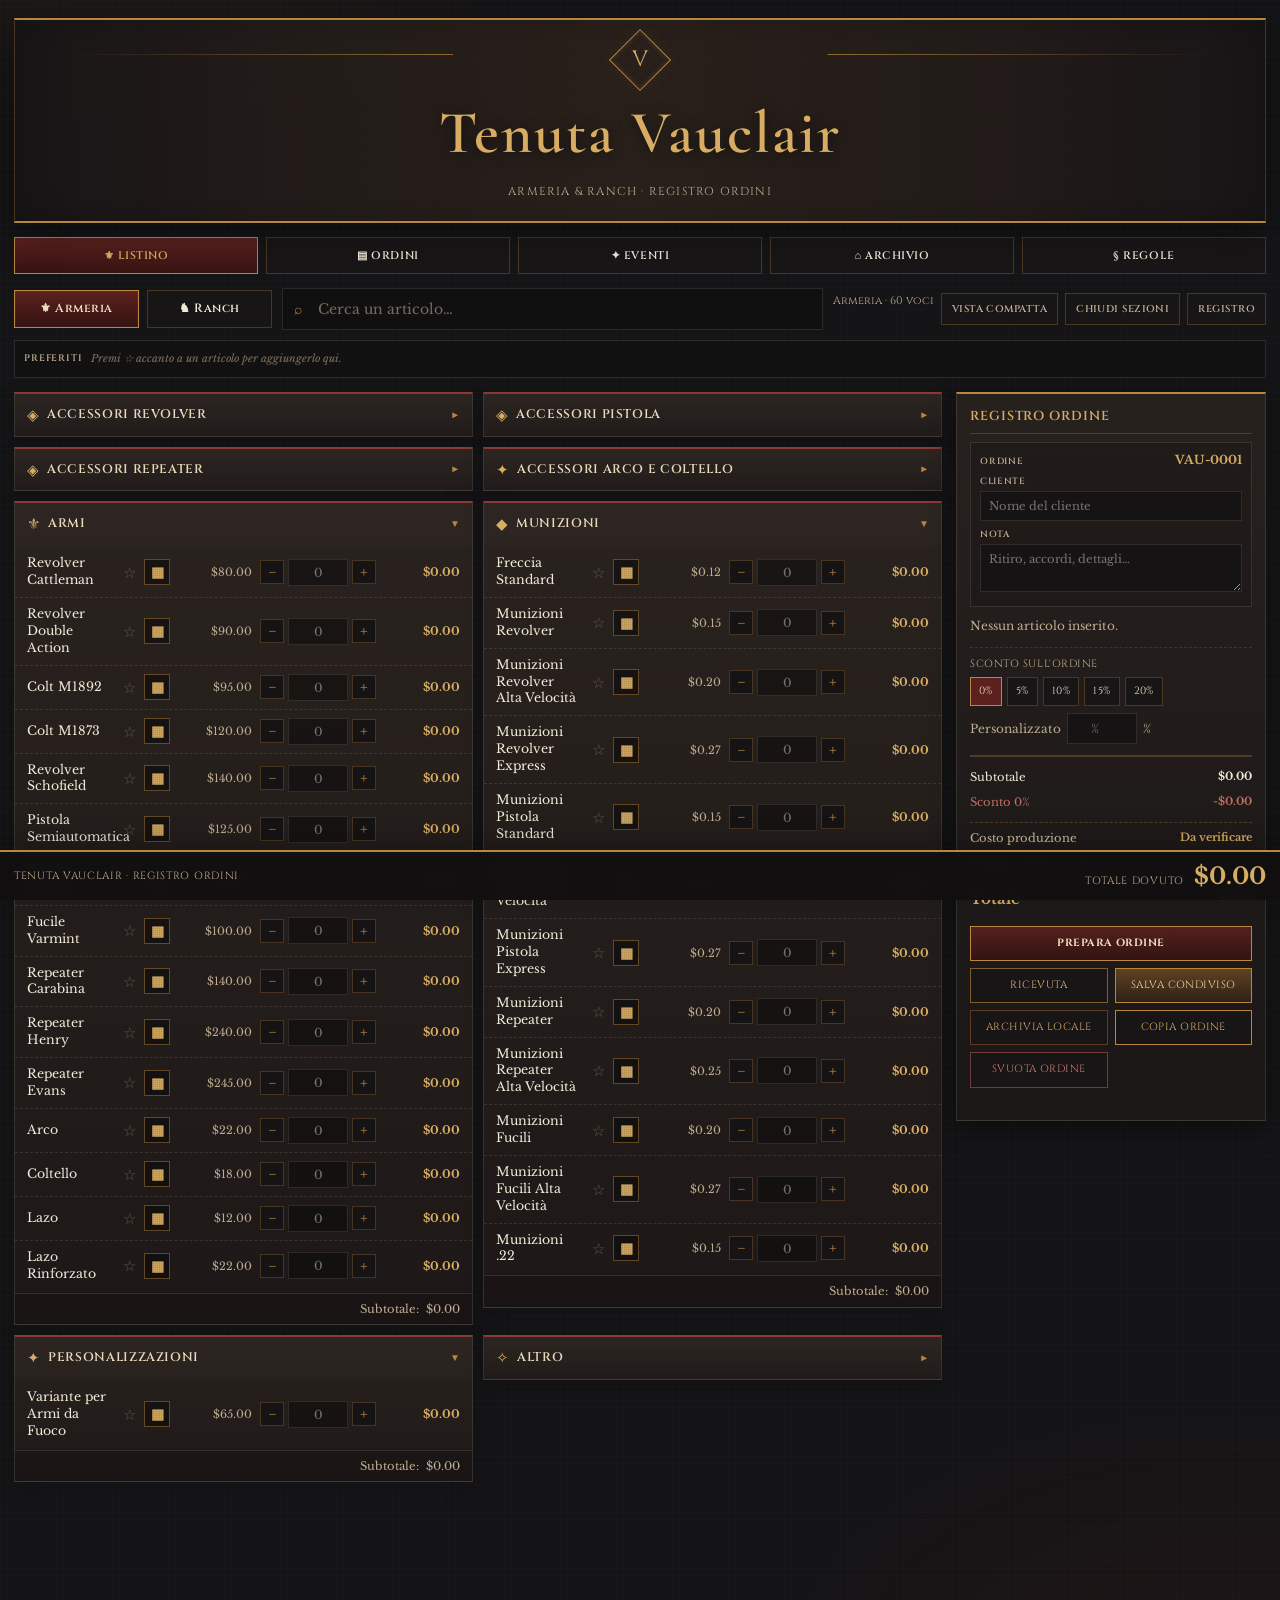
==== commit 65c22565: "Corregge schema Calcio Repeater" ====
--- a/index.html
+++ b/index.html
@@ -1,864 +1,1788 @@
-<!doctype html>
+<!DOCTYPE html>
 <html lang="it">
 <head>
-<meta charset="utf-8">
-<meta name="viewport" content="width=device-width,initial-scale=1,viewport-fit=cover">
-<meta name="theme-color" content="#351613">
-<title>Armeria di Rhodes · Listino</title>
+<meta charset="UTF-8">
+<meta name="viewport" content="width=device-width, initial-scale=1, viewport-fit=cover">
+<title>Tenuta Vauclair — Armeria & Ranch</title>
 <link rel="preconnect" href="https://fonts.googleapis.com">
 <link rel="preconnect" href="https://fonts.gstatic.com" crossorigin>
-<link href="https://fonts.googleapis.com/css2?family=Libre+Baskerville:wght@400;700&family=Rye&family=Special+Elite&display=swap" rel="stylesheet">
+<link href="https://fonts.googleapis.com/css2?family=Cinzel:wght@400;500;600;700&family=Cormorant+Garamond:ital,wght@0,500;0,600;0,700;1,500&family=Libre+Baskerville:wght@400;700&display=swap" rel="stylesheet">
 <style>
-:root{
-  --bg:#130d0c;
-  --bg2:#211310;
-  --panel:#2a1a16;
-  --panel2:#1d1311;
-  --paper:#dbc49a;
-  --paper2:#bda274;
-  --ink:#f3e5c8;
-  --muted:#bda98a;
-  --brick:#792e25;
-  --brick2:#4a1b17;
-  --brass:#c99648;
-  --brass2:#e1ba73;
-  --line:rgba(201,150,72,.34);
-  --soft:rgba(243,229,200,.10);
-  --danger:#bd6658;
-  --success:#8da66f;
-  --shadow:rgba(0,0,0,.42);
-}
-*{box-sizing:border-box}
-html{scroll-behavior:smooth}
-body{
-  margin:0;
-  min-height:100vh;
-  color:var(--ink);
-  font-family:'Libre Baskerville',Georgia,serif;
-  background:
-    radial-gradient(900px 520px at 8% -12%,rgba(153,72,43,.24),transparent 62%),
-    radial-gradient(820px 500px at 98% 15%,rgba(112,42,31,.19),transparent 64%),
-    repeating-linear-gradient(90deg,rgba(255,255,255,.012) 0 1px,transparent 1px 72px),
-    linear-gradient(180deg,#1a100e,#100b0a 70%);
-}
-body:before{
-  content:"";position:fixed;inset:0;pointer-events:none;opacity:.22;
-  background-image:
-    repeating-linear-gradient(0deg,transparent 0 7px,rgba(255,255,255,.018) 7px 8px),
-    radial-gradient(circle at 30% 20%,rgba(255,255,255,.05),transparent 1px);
-  background-size:auto,7px 7px;
-  mix-blend-mode:soft-light;
-}
-button,input,textarea{font:inherit}
-button{cursor:pointer}
-.shell{width:min(1420px,calc(100% - 28px));margin:0 auto;padding:18px 0 86px}
-.signboard{
-  position:relative;
-  min-height:176px;
-  display:grid;
-  place-items:center;
-  text-align:center;
-  padding:30px 190px;
-  border:1px solid rgba(201,150,72,.42);
-  border-top:3px double var(--brass);
-  border-bottom:3px double var(--brass);
-  background:
-    linear-gradient(90deg,rgba(0,0,0,.16),transparent 26% 74%,rgba(0,0,0,.16)),
-    linear-gradient(180deg,rgba(111,43,34,.40),rgba(46,22,18,.68)),
-    #241613;
-  box-shadow:0 18px 46px var(--shadow),inset 0 0 70px rgba(0,0,0,.34);
-  overflow:hidden;
-}
-.signboard:before,.signboard:after{
-  content:"";position:absolute;top:36px;width:28%;height:1px;
-  background:linear-gradient(90deg,transparent,var(--brass));
-  opacity:.7;
-}
-.signboard:before{left:3%}
-.signboard:after{right:3%;transform:scaleX(-1)}
-.brand-mark{
-  width:64px;height:64px;margin:0 auto 10px;
-  display:grid;place-items:center;
-  border:2px solid var(--brass);
-  border-radius:50%;
-  box-shadow:inset 0 0 0 5px rgba(201,150,72,.08),0 0 22px rgba(201,150,72,.12);
-  color:var(--brass2);
-  font:400 31px 'Rye',serif;
-}
-.eyebrow{
-  margin-bottom:6px;
-  color:var(--paper2);
-  font:700 10px 'Libre Baskerville',Georgia,serif;
-  letter-spacing:2.2px;
-  text-transform:uppercase;
-}
-h1{
-  margin:0;
-  color:#ead1a0;
-  font:400 clamp(39px,5vw,67px)/1 'Rye',serif;
-  letter-spacing:1px;
-  text-shadow:0 3px 12px #000;
-}
-.subtitle{
-  margin-top:12px;color:#cdb893;
-  font:400 11px 'Special Elite',monospace;
-  letter-spacing:1.2px;text-transform:uppercase;
-}
-.sign-copy{
-  position:absolute;right:28px;bottom:25px;width:140px;
-  color:#9e8769;font:400 9px/1.45 'Special Elite',monospace;
-  letter-spacing:.5px;text-transform:uppercase;
-}
-.toolbar{
-  display:grid;
-  grid-template-columns:minmax(240px,1fr) auto auto;
-  gap:8px;
-  margin:14px 0 10px;
-}
-.searchbox{
-  position:relative;
-}
-.searchbox:before{
-  content:"⌕";position:absolute;left:13px;top:50%;transform:translateY(-50%);
-  color:var(--brass);font-size:16px;pointer-events:none;
-}
-.field,.searchbox input{
-  width:100%;height:42px;
-  border:1px solid var(--line);
-  background:rgba(22,13,12,.88);
-  color:var(--ink);
-  padding:10px 12px;
-  outline:none;
-}
-.searchbox input{padding-left:38px}
-.field:focus,.searchbox input:focus{border-color:var(--brass)}
-.btn{
-  min-height:42px;
-  border:1px solid var(--line);
-  background:linear-gradient(180deg,#2c1b17,#1b1210);
-  color:var(--ink);
-  padding:9px 14px;
-  font:700 10px 'Libre Baskerville',Georgia,serif;
-  letter-spacing:.45px;
-  text-transform:uppercase;
-}
-.btn:hover{border-color:var(--brass);color:var(--brass2)}
-.btn.primary{
-  border-color:var(--brass);
-  background:linear-gradient(180deg,var(--brick),var(--brick2));
-  color:#f4dfbb;
-}
-.btn.danger{border-color:rgba(189,102,88,.5);color:#dc8b7e}
-.mini-status{
-  display:flex;align-items:center;justify-content:space-between;gap:10px;
-  margin:0 0 12px;padding:8px 11px;
-  border-left:3px solid var(--brass);
-  background:rgba(219,196,154,.055);
-  color:var(--muted);font-size:10px;
-}
-.quickbar{
-  display:flex;align-items:center;gap:6px;flex-wrap:wrap;
-  margin-bottom:12px;padding:8px 10px;
-  border:1px solid var(--soft);
-  background:rgba(0,0,0,.12);
-}
-.quick-label{
-  color:var(--brass2);font-size:9px;font-weight:700;letter-spacing:.8px;text-transform:uppercase;
-  margin-right:4px;
-}
-.quick-empty{color:#8f7d65;font-size:10px;font-style:italic}
-.quick-chip{
-  display:inline-flex;align-items:center;gap:5px;
-  border:1px solid rgba(201,150,72,.25);
-  background:#1b1210;padding:5px 6px 5px 9px;
-  font-size:10px;
-}
-.quick-chip button{
-  width:22px;height:22px;border:1px solid var(--line);background:transparent;color:var(--brass2);padding:0;
-}
-.layout{
-  display:grid;
-  grid-template-columns:minmax(0,1fr) 338px;
-  gap:14px;
-  align-items:start;
-}
-.categories{
-  display:grid;
-  grid-template-columns:repeat(2,minmax(0,1fr));
-  gap:10px;
-}
-.category{
-  border:1px solid var(--soft);
-  border-top:2px solid var(--brick);
-  background:linear-gradient(180deg,rgba(49,30,25,.97),rgba(29,19,17,.97));
-  box-shadow:0 7px 20px rgba(0,0,0,.16);
-  min-width:0;
-}
-.category-head{
-  min-height:46px;
-  display:flex;align-items:center;gap:9px;
-  padding:10px 12px;
-  border-bottom:1px solid var(--soft);
-  background:linear-gradient(90deg,rgba(121,46,37,.17),transparent 70%);
-  cursor:pointer;user-select:none;
-}
-.category-head:hover{background:linear-gradient(90deg,rgba(121,46,37,.28),transparent 78%)}
-.category-icon{color:var(--brass);width:18px;text-align:center}
-.category-title{
-  flex:1;margin:0;
-  color:#ead6b0;
-  font:700 12px 'Libre Baskerville',Georgia,serif;
-  letter-spacing:.45px;text-transform:uppercase;
-}
-.category-arrow{color:var(--brass);font-size:10px;transition:transform .18s}
-.category.collapsed .category-arrow{transform:rotate(-90deg)}
-.category.collapsed .category-body{display:none}
-.rows{padding:3px 0}
-.row{
-  display:grid;
-  grid-template-columns:minmax(0,1fr) 76px 112px 78px;
-  gap:8px;align-items:center;
-  min-height:49px;padding:6px 10px;
-  border-bottom:1px dashed rgba(243,229,200,.09);
-}
-.row:last-child{border-bottom:0}
-.row:hover{background:rgba(219,196,154,.035)}
-.item-main{display:flex;align-items:center;gap:7px;min-width:0}
-.item-name{font-size:11.5px;font-weight:700;line-height:1.3}
-.item-tools{display:inline-flex;gap:4px;flex-shrink:0}
-.icon-btn{
-  width:25px;height:25px;display:grid;place-items:center;
-  border:1px solid rgba(201,150,72,.3);background:rgba(0,0,0,.13);
-  color:#9f8d71;padding:0;font-size:12px;
-}
-.icon-btn:hover,.icon-btn.active{color:var(--brass2);border-color:var(--brass)}
-.price{color:#d9bf91;font-size:11px;text-align:right;font-variant-numeric:tabular-nums}
-.qty{
-  display:grid;grid-template-columns:27px 1fr 27px;gap:4px;
-}
-.qty button{
-  border:1px solid var(--line);background:#1b1210;color:var(--brass2);padding:0;
-}
-.qty input{
-  width:100%;height:29px;border:1px solid var(--soft);background:#15100f;color:var(--ink);
-  text-align:center;outline:none;font-size:11px;
-}
-.row-total{color:var(--brass2);font-size:11px;font-weight:700;text-align:right;font-variant-numeric:tabular-nums}
-.category-subtotal{
-  display:flex;justify-content:flex-end;gap:8px;
-  padding:8px 10px;border-top:1px solid var(--soft);
-  color:var(--muted);font-size:9.5px;text-transform:uppercase;
-}
-.category-subtotal strong{color:var(--brass2)}
-.no-results{
-  grid-column:1/-1;
-  padding:38px;text-align:center;color:var(--muted);
-  border:1px dashed var(--line);background:rgba(0,0,0,.12);
-}
-.checkout{
-  position:sticky;top:12px;
-  border:1px solid var(--line);
-  border-top:3px double var(--brass);
-  background:linear-gradient(180deg,#2a1b17,#17100f);
-  box-shadow:0 12px 32px rgba(0,0,0,.30);
-  overflow:hidden;
-}
-.checkout-head{
-  padding:14px 14px 11px;
-  border-bottom:1px solid var(--line);
-  background:linear-gradient(90deg,rgba(121,46,37,.20),transparent);
-}
-.checkout-title{
-  color:var(--brass2);font:400 19px 'Rye',serif;letter-spacing:.4px;
-}
-.checkout-sub{margin-top:4px;color:var(--muted);font-size:9.5px}
-.checkout-fields{padding:11px 12px;border-bottom:1px solid var(--soft)}
-.checkout-fields label,.discount-label{
-  display:block;margin:0 0 5px;
-  color:var(--muted);font-size:8.5px;letter-spacing:.6px;text-transform:uppercase;
-}
-.checkout-fields .field{height:36px;margin-bottom:8px;font-size:10.5px}
-.checkout-fields textarea.field{height:54px;resize:vertical;margin-bottom:0}
-.summary{padding:8px 12px;max-height:310px;overflow:auto}
-.summary-empty{padding:16px 2px;color:var(--muted);font-size:10.5px}
-.summary-row{
-  display:flex;justify-content:space-between;gap:8px;align-items:baseline;
-  padding:6px 0;border-bottom:1px dashed var(--soft);
-}
-.summary-name{font-size:10.5px;font-weight:700}
-.summary-meta{margin-top:2px;color:var(--muted);font-size:8.5px}
-.summary-qty{color:var(--muted);font-size:9.5px;white-space:nowrap}
-.discount-box{padding:10px 12px;border-top:1px solid var(--soft)}
-.discount-buttons{display:flex;flex-wrap:wrap;gap:5px}
-.discount-buttons button{
-  min-width:43px;height:30px;border:1px solid var(--line);background:#17100f;color:var(--ink);font-size:9.5px;
-}
-.discount-buttons button.active{
-  border-color:var(--brass);background:linear-gradient(180deg,var(--brick),var(--brick2));color:#f4dfbb;
-}
-.custom-discount{display:flex;align-items:center;gap:6px;margin-top:7px;color:var(--muted);font-size:10px}
-.custom-discount input{
-  width:72px;height:30px;border:1px solid var(--line);background:#15100f;color:var(--ink);text-align:center;outline:none;
-}
-.breakdown{padding:9px 12px;border-top:1px solid var(--line)}
-.sum-line{display:flex;justify-content:space-between;gap:10px;padding:4px 0;font-size:10.5px}
-.sum-line strong{font-variant-numeric:tabular-nums}
-.sum-line.discount{color:#d08778}
-.sum-line.cost{margin-top:4px;padding-top:8px;border-top:1px dashed var(--soft);color:#d8c09a}
-.sum-line.total{
-  margin-top:5px;padding-top:9px;border-top:1px solid var(--line);
-  color:var(--brass2);font-size:15px;font-weight:700;
-}
-.loss-warning{
-  display:none;margin-top:7px;padding:7px 8px;
-  border-left:3px solid var(--danger);background:rgba(121,46,37,.16);
-  color:#e6a093;font-size:9px;line-height:1.4;
-}
-.loss-warning.show{display:block}
-.checkout-actions{
-  display:grid;grid-template-columns:1fr 1fr;gap:6px;
-  padding:10px 12px 13px;border-top:1px solid var(--soft);
-}
-.copy-status{grid-column:1/-1;min-height:13px;text-align:center;color:#afc590;font-size:9px}
-.footer{
-  position:fixed;left:0;right:0;bottom:0;z-index:20;
-  border-top:2px solid var(--brass);
-  background:rgba(26,16,14,.96);
-  backdrop-filter:blur(8px);
-  box-shadow:0 -10px 30px rgba(0,0,0,.30);
-}
-.footer-inner{
-  width:min(1420px,calc(100% - 28px));height:58px;margin:auto;
-  display:flex;justify-content:space-between;align-items:center;gap:14px;
-}
-.footer-note{color:#a28d6d;font:400 9px 'Special Elite',monospace;text-transform:uppercase;letter-spacing:.7px}
-.grand{display:flex;gap:10px;align-items:baseline}
-.grand span{color:var(--muted);font-size:9px;text-transform:uppercase;letter-spacing:.6px}
-.grand strong{color:var(--brass2);font-size:21px;font-variant-numeric:tabular-nums}
-.modal{
-  position:fixed;inset:0;z-index:80;display:none;align-items:center;justify-content:center;
-  padding:18px;background:rgba(5,3,3,.83);backdrop-filter:blur(4px);
-}
-.modal.open{display:flex}
-.modal-card{
-  width:min(620px,100%);max-height:92vh;overflow:auto;
-  border:1px solid var(--line);border-top:3px double var(--brass);
-  background:linear-gradient(180deg,#2b1b17,#17100f);
-  box-shadow:0 22px 60px #000;padding:16px;
-}
-.modal-head{display:flex;justify-content:space-between;gap:10px;align-items:flex-start;border-bottom:1px solid var(--line);padding-bottom:10px}
-.modal-kicker{color:var(--muted);font-size:8.5px;text-transform:uppercase;letter-spacing:.7px}
-.modal-title{margin:3px 0 0;color:var(--brass2);font:400 22px 'Rye',serif}
-.close-btn{
-  width:34px;height:34px;border:1px solid var(--line);background:#17100f;color:var(--ink);font-size:18px;
-}
-.recipe-summary{
-  margin:12px 0;padding:9px 10px;border-left:3px solid var(--brick);
-  background:rgba(219,196,154,.05);color:#d6c19d;font-size:10px;line-height:1.5;
-}
-.craft-grid{
-  display:grid;grid-template-columns:repeat(3,1fr);gap:8px;
-  width:min(390px,100%);margin:14px auto;
-}
-.slot{
-  aspect-ratio:1/1;display:grid;place-items:center;text-align:center;padding:7px;
-  border:1px solid #8f7249;
-  background:
-    linear-gradient(rgba(225,196,145,.92),rgba(196,159,102,.92)),
-    #c9a96f;
-  color:#332016;font:700 9px/1.35 'Libre Baskerville',Georgia,serif;
-  box-shadow:inset 0 0 0 3px rgba(76,44,26,.09);
-}
-.slot.empty{opacity:.34}
-.modal-note{color:#917d61;font-size:9px;text-align:center}
-@media(max-width:1060px){
-  .layout{grid-template-columns:1fr}
-  .checkout{position:relative;top:auto}
-  .categories{grid-template-columns:repeat(2,minmax(0,1fr))}
-}
-@media(max-width:760px){
-  .shell{width:min(100% - 18px,1420px)}
-  .signboard{min-height:168px;padding:28px 18px 62px}
-  .sign-copy{right:18px;bottom:15px;width:auto}
-  .toolbar{grid-template-columns:1fr 1fr}
-  .searchbox{grid-column:1/-1}
-  .categories{grid-template-columns:1fr}
-  .row{grid-template-columns:minmax(0,1fr) 68px 102px 68px}
-}
-@media(max-width:500px){
-  h1{font-size:37px}
-  .subtitle{font-size:9px}
-  .row{grid-template-columns:minmax(0,1fr) 58px 88px}
-  .row-total{display:none}
-  .item-name{font-size:10.5px}
-  .toolbar{grid-template-columns:1fr}
-  .searchbox{grid-column:auto}
-  .footer-note{display:none}
-}
+  :root{
+    --bg:#141315;
+    --bg-deep:#0e0d0f;
+    --panel:#211c1a;
+    --panel-2:#2a231f;
+    --panel-3:#181516;
+    --ink:#f1e8d8;
+    --ink-soft:#c0ad90;
+    --gold:#b9853f;
+    --gold-bright:#d8ad63;
+    --copper:#754824;
+    --burgundy:#5c211e;
+    --burgundy-dark:#351311;
+    --burgundy-light:#8a3a33;
+    --olive:#62543a;
+    --olive-dark:#403723;
+    --rule:rgba(185,133,63,.30);
+    --rule-soft:rgba(234,223,201,.12);
+    --shadow:rgba(0,0,0,.38);
+    --danger:#b95d52;
+    --success:#c39a57;
+    box-sizing:border-box;
+  }
+  *,*::before,*::after{box-sizing:inherit}
+  html{scroll-padding-top:18px;background:var(--bg-deep)}
+  body{
+    margin:0;
+    color:var(--ink);
+    font-family:'Libre Baskerville',Georgia,'Times New Roman',serif;
+    font-size:14px;
+    line-height:1.45;
+    background:
+      radial-gradient(ellipse 760px 480px at 10% -10%, rgba(117,72,36,.18), transparent 62%),
+      radial-gradient(ellipse 680px 420px at 95% 105%, rgba(92,33,30,.16), transparent 64%),
+      linear-gradient(rgba(255,255,255,.012) 1px, transparent 1px),
+      linear-gradient(90deg, rgba(255,255,255,.008) 1px, transparent 1px),
+      var(--bg);
+    background-size:auto,auto,7px 7px,7px 7px,auto;
+    min-height:100vh;
+    padding:18px 14px 118px;
+  }
+  button,input,select{font:inherit}
+  .shell{max-width:1280px;margin:0 auto}
+
+  .masthead{
+    position:relative;
+    text-align:center;
+    padding:18px 14px 20px;
+    border:1px solid var(--rule);
+    border-top:2px solid var(--gold);
+    border-bottom:2px solid var(--gold);
+    background:
+      linear-gradient(90deg,transparent,rgba(185,133,63,.06) 22%,rgba(185,133,63,.10) 50%,rgba(185,133,63,.06) 78%,transparent),
+      rgba(24,21,22,.92);
+    box-shadow:0 10px 34px var(--shadow), inset 0 0 34px rgba(0,0,0,.16);
+    overflow:hidden;
+  }
+  .masthead::before,.masthead::after{
+    content:"";
+    position:absolute;
+    top:34px;
+    width:31%;
+    height:1px;
+    background:linear-gradient(90deg,transparent,var(--gold));
+    opacity:.72;
+  }
+  .masthead::before{left:4%}
+  .masthead::after{right:4%;transform:scaleX(-1)}
+  .mast-ornament{
+    width:44px;height:44px;margin:0 auto 8px;
+    display:grid;place-items:center;
+    border:1px solid var(--gold);
+    transform:rotate(45deg);
+    box-shadow:inset 0 0 0 3px rgba(185,133,63,.07),0 0 18px rgba(185,133,63,.08);
+  }
+  .mast-ornament span{
+    transform:rotate(-45deg);
+    font-family:'Cinzel',serif;
+    color:var(--gold-bright);
+    font-size:22px;
+    line-height:1;
+  }
+  .masthead h1{
+    margin:0;
+    font-family:'Cormorant Garamond',Georgia,serif;
+    font-size:clamp(37px,5.2vw,60px);
+    font-weight:600;
+    letter-spacing:2px;
+    color:var(--gold-bright);
+    text-shadow:0 2px 14px rgba(0,0,0,.55);
+  }
+  .subtitle{
+    margin:7px 0 0;
+    color:var(--ink-soft);
+    font-family:'Cinzel',serif;
+    font-size:11.5px;
+    letter-spacing:1.2px;
+    text-transform:uppercase;
+  }
+
+  .toolbar{
+    display:grid;
+    grid-template-columns:auto minmax(220px,1fr) auto;
+    gap:10px;
+    align-items:center;
+    margin:14px 0;
+  }
+  .tabs{display:flex;gap:8px;flex-wrap:wrap}
+  .tab-btn,.action-btn,.discount-btn{
+    border:1px solid var(--rule);
+    background:var(--panel-3);
+    color:var(--ink);
+    cursor:pointer;
+    padding:9px 13px;
+    font-family:'Cinzel',serif;
+    letter-spacing:.45px;
+    transition:background .15s ease,border-color .15s ease,color .15s ease,transform .15s ease;
+  }
+  .tab-btn{font-size:12px;font-weight:600;min-width:125px}
+  .tab-btn:hover,.action-btn:hover,.discount-btn:hover{
+    transform:translateY(-1px);
+    background:var(--panel-2);
+    border-color:var(--gold);
+    color:var(--gold-bright);
+  }
+  .tab-btn.active.armory{
+    background:linear-gradient(180deg,var(--burgundy),var(--burgundy-dark));
+    color:#f0dec1;
+    border-color:var(--gold);
+    box-shadow:inset 0 0 0 1px rgba(255,255,255,.03);
+  }
+  .tab-btn.active.ranch{
+    background:linear-gradient(180deg,var(--olive),var(--olive-dark));
+    color:#f0dec1;
+    border-color:var(--gold);
+  }
+  .search-wrap{position:relative}
+  .search-wrap input{
+    width:100%;
+    border:1px solid var(--rule-soft);
+    background:rgba(13,12,13,.55);
+    color:var(--ink);
+    padding:10px 12px 10px 35px;
+    outline:none;
+  }
+  .search-wrap input::placeholder{color:#786b5c}
+  .search-wrap input:focus{border-color:var(--gold);box-shadow:0 0 0 2px rgba(185,133,63,.08)}
+  .search-icon{position:absolute;left:12px;top:50%;transform:translateY(-50%);color:var(--gold)}
+  .mini-status{font:11px 'Cinzel',serif;color:var(--ink-soft);text-align:right;white-space:nowrap}
+
+  .layout{display:grid;grid-template-columns:minmax(0,1fr) 310px;gap:14px;align-items:start}
+  .categories-grid{display:grid;grid-template-columns:repeat(2,minmax(0,1fr));gap:10px;align-items:start}
+  .category{
+    background:linear-gradient(180deg,rgba(42,35,31,.98),rgba(30,25,24,.98));
+    border:1px solid var(--rule-soft);
+    border-top:2px solid var(--gold);
+    box-shadow:0 5px 18px rgba(0,0,0,.17);
+    overflow:hidden;
+  }
+  .category.armory{border-top-color:var(--burgundy-light)}
+  .category.ranch{border-top-color:var(--gold)}
+  .category-head{
+    display:flex;align-items:center;gap:8px;padding:10px 12px;cursor:pointer;user-select:none;
+    background:rgba(255,255,255,.012)
+  }
+  .category-head:hover{background:rgba(185,133,63,.055)}
+  .category-head .icon{font-size:15px;color:var(--gold-bright)}
+  .category-head h2{
+    margin:0;
+    font-family:'Cinzel',serif;
+    font-size:12.5px;
+    font-weight:600;
+    letter-spacing:.65px;
+    flex:1;
+    color:#ead9bb;
+    text-transform:uppercase;
+  }
+  .category-head .arrow{font-size:10px;color:var(--gold);transition:.2s}
+  .category.collapsed .arrow{transform:rotate(-90deg)}
+  .category.collapsed .category-body{display:none}
+  .rows{padding:2px 0}
+  .row{
+    display:grid;
+    grid-template-columns:minmax(0,1fr) 74px 116px 76px;
+    align-items:center;
+    gap:8px;
+    padding:8px 12px;
+    border-bottom:1px dashed var(--rule-soft);
+  }
+  .row:last-child{border-bottom:none}
+  .row:hover{background:rgba(185,133,63,.045)}
+  .row.hidden{display:none}
+  .row.disabled{opacity:.46}
+  .item-name{font-family:'Libre Baskerville',Georgia,serif;font-size:12.5px;line-height:1.35;font-weight:400;color:#f3e9d8}
+  .item-price{
+    font:400 11px 'Libre Baskerville',Georgia,serif;
+    color:var(--ink-soft);
+    text-align:right;
+    font-variant-numeric:tabular-nums;
+  }
+  .item-price.na{color:var(--danger);font-family:'Libre Baskerville',Georgia,serif;font-style:italic;font-size:11.5px}
+  .qty-control{display:grid;grid-template-columns:24px 1fr 24px;gap:4px;align-items:center}
+  .qty-btn{
+    width:24px;height:24px;padding:0;
+    border:1px solid var(--rule);
+    background:#151314;
+    color:var(--gold);
+    cursor:pointer;
+    line-height:20px
+  }
+  .qty-btn:hover{background:var(--panel-2);color:var(--gold-bright)}
+  .qty-input{
+    min-width:0;width:100%;height:27px;
+    border:1px solid var(--rule-soft);
+    background:rgba(8,7,8,.48);
+    color:var(--ink);
+    text-align:center;
+    font:400 12px 'Libre Baskerville',Georgia,serif;
+    padding:2px;
+    font-variant-numeric:tabular-nums;
+  }
+  .qty-input:focus{outline:none;border-color:var(--gold)}
+  .qty-input::-webkit-inner-spin-button,.qty-input::-webkit-outer-spin-button{-webkit-appearance:none;margin:0}
+  .row-total{
+    text-align:right;
+    font:700 11.5px 'Libre Baskerville',Georgia,serif;
+    color:var(--gold-bright);
+    min-width:65px;
+    font-variant-numeric:tabular-nums;
+  }
+  .category-subtotal{
+    display:flex;justify-content:flex-end;gap:7px;padding:7px 12px;
+    border-top:1px solid var(--rule-soft);
+    background:rgba(0,0,0,.15);
+    font-size:11.5px;color:var(--ink-soft)
+  }
+
+  .summary-panel{
+    position:sticky;
+    top:14px;
+    background:linear-gradient(180deg,#27211e,#1a1717);
+    border:1px solid var(--rule-soft);
+    border-top:2px solid var(--gold);
+    padding:13px;
+    max-height:calc(100vh - 155px);
+    overflow:auto;
+    box-shadow:0 7px 24px var(--shadow);
+  }
+  .summary-title{
+    margin:0 0 8px;padding-bottom:8px;
+    border-bottom:1px solid var(--rule);
+    font:600 13px 'Cinzel',serif;
+    letter-spacing:.9px;
+    color:var(--gold-bright);
+    text-transform:uppercase;
+  }
+  .summary-empty{font-size:12px;color:var(--ink-soft);margin:0 0 10px}
+  .summary-section-title{
+    font:600 10px 'Cinzel',serif;
+    letter-spacing:1.15px;
+    color:var(--burgundy-light);
+    margin:10px 0 2px;
+    text-transform:uppercase
+  }
+  .summary-section-title.ranch{color:var(--gold)}
+  .summary-row{display:block;padding:6px 0;border-bottom:1px dashed var(--rule-soft)}
+  .summary-row-top{display:flex;justify-content:space-between;gap:8px;align-items:baseline}
+  .summary-item-note{width:100%;margin-top:5px;border:1px solid rgba(185,133,63,.20);background:rgba(0,0,0,.16);color:var(--ink);padding:5px 7px;font-size:10px;outline:none}
+  .summary-item-note::placeholder{color:rgba(185,167,140,.62);font-style:italic}
+  .summary-item-note:focus{border-color:rgba(185,133,63,.58);background:rgba(0,0,0,.24)}
+  .summary-row-main{display:flex;flex-direction:column;min-width:0}
+  .summary-name{font-family:'Libre Baskerville',Georgia,serif;font-size:11.5px;font-weight:700;line-height:1.35;white-space:nowrap;overflow:hidden;text-overflow:ellipsis;max-width:160px}
+  .summary-cat{font-size:9.5px;color:var(--ink-soft);margin-top:2px}
+  .summary-nums{display:flex;gap:6px;align-items:baseline;flex-shrink:0}
+  .summary-qty{font-size:10.5px;color:var(--ink-soft)}
+  .summary-val{font:700 11px 'Libre Baskerville',Georgia,serif;color:var(--gold-bright);font-variant-numeric:tabular-nums}
+  .summary-breakdown{margin-top:11px;padding-top:8px;border-top:2px solid var(--rule)}
+  .sum-line{display:flex;justify-content:space-between;gap:8px;padding:4px 0;font-size:11.5px}
+  .sum-line span:last-child{font-family:'Libre Baskerville',Georgia,serif;font-size:11px;font-weight:700;font-variant-numeric:tabular-nums}
+  .sum-line.discount{color:#c06e64}
+  .sum-line.total{font-size:15px;font-weight:700;border-top:1px dashed var(--rule);margin-top:4px;padding-top:8px;color:var(--gold-bright)}
+
+  .discount-box{margin-top:12px;padding-top:9px;border-top:1px dashed var(--rule-soft)}
+  .discount-label{font:10.5px 'Cinzel',serif;color:var(--ink-soft);letter-spacing:.55px;margin-bottom:6px;text-transform:uppercase}
+  .discount-buttons{display:flex;flex-wrap:wrap;gap:5px}
+  .discount-btn{padding:6px 8px;font-size:10.5px}
+  .discount-btn.active{background:var(--burgundy);color:#f1dfc2;border-color:var(--gold)}
+  .custom-discount{display:flex;align-items:center;gap:6px;margin-top:7px;font-size:12px;color:var(--ink-soft)}
+  .custom-discount input{width:70px;border:1px solid var(--rule-soft);background:#151314;padding:6px;text-align:center;color:var(--ink)}
+  .summary-actions{display:grid;grid-template-columns:1fr 1fr;gap:7px;margin-top:12px}
+  .action-btn{padding:9px 9px;font-size:10.5px;text-transform:uppercase}
+  .action-btn.copy{border-color:var(--gold);color:var(--gold-bright)}
+  .action-btn.clear{border-color:rgba(185,93,82,.55);color:#d47b71}
+  .copy-status{font-size:11px;color:var(--success);min-height:14px;margin-top:5px;text-align:center}
+
+  .footer-bar{
+    position:fixed;left:0;right:0;bottom:0;z-index:10;
+    background:rgba(17,15,16,.96);
+    border-top:2px solid var(--gold);
+    padding:10px 14px calc(10px + env(safe-area-inset-bottom,0px));
+    backdrop-filter:blur(7px);
+    box-shadow:0 -8px 28px rgba(0,0,0,.26)
+  }
+  .footer-inner{max-width:1280px;margin:0 auto;display:flex;justify-content:space-between;align-items:center;gap:12px}
+  .footer-note{font:10.5px 'Cinzel',serif;color:var(--ink-soft);letter-spacing:.7px;text-transform:uppercase}
+  .grand-total{display:flex;align-items:baseline;gap:10px}
+  .grand-total .label{font:10.5px 'Cinzel',serif;color:var(--ink-soft);letter-spacing:.7px;text-transform:uppercase}
+  .grand-total .amount{font:700 23px 'Libre Baskerville',Georgia,serif;color:var(--gold-bright);font-variant-numeric:tabular-nums}
+
+  .no-results{grid-column:1/-1;padding:28px;text-align:center;color:var(--ink-soft);border:1px dashed var(--rule);background:rgba(255,255,255,.018)}
+
+
+  /* Ricette e griglia di crafting */
+  .item-main{
+    min-width:0;
+    display:flex;
+    align-items:center;
+    gap:7px;
+  }
+  .item-main .item-name{min-width:0;flex:1}
+  .recipe-btn{
+    flex:0 0 auto;
+    width:26px;
+    height:26px;
+    padding:0;
+    display:grid;
+    place-items:center;
+    border:1px solid rgba(185,133,63,.48);
+    background:rgba(12,10,11,.58);
+    color:var(--gold-bright);
+    cursor:pointer;
+    font:600 14px/1 'Libre Baskerville',Georgia,serif;
+    transition:background .15s ease,border-color .15s ease,transform .15s ease,color .15s ease;
+  }
+  .recipe-btn:hover{
+    background:var(--burgundy-dark);
+    border-color:var(--gold-bright);
+    color:#f4dfb6;
+    transform:translateY(-1px);
+  }
+  .recipe-modal{
+    position:fixed;
+    inset:0;
+    z-index:100;
+    display:none;
+    align-items:center;
+    justify-content:center;
+    padding:22px;
+    background:rgba(5,4,5,.82);
+    backdrop-filter:blur(5px);
+  }
+  .recipe-modal.open{display:flex}
+  body.modal-open{overflow:hidden}
+  .recipe-card{
+    width:min(720px,100%);
+    max-height:92vh;
+    overflow:auto;
+    background:
+      radial-gradient(ellipse 420px 220px at 50% -8%,rgba(185,133,63,.10),transparent 62%),
+      linear-gradient(180deg,#29211d,#181516);
+    border:1px solid rgba(185,133,63,.46);
+    border-top:2px solid var(--gold-bright);
+    box-shadow:0 24px 80px rgba(0,0,0,.62),inset 0 0 40px rgba(0,0,0,.18);
+    padding:18px;
+  }
+  .recipe-card-head{
+    display:grid;
+    grid-template-columns:1fr auto;
+    gap:14px;
+    align-items:start;
+    padding-bottom:12px;
+    border-bottom:1px solid var(--rule);
+  }
+  .recipe-kicker{
+    margin:0 0 4px;
+    color:var(--burgundy-light);
+    font:600 10px 'Cinzel',serif;
+    letter-spacing:1.2px;
+    text-transform:uppercase;
+  }
+  .recipe-title{
+    margin:0;
+    color:var(--gold-bright);
+    font:600 clamp(24px,4vw,34px) 'Cormorant Garamond',Georgia,serif;
+    line-height:1.08;
+    letter-spacing:.4px;
+  }
+  .recipe-category{
+    margin:5px 0 0;
+    color:var(--ink-soft);
+    font:500 10.5px 'Cinzel',serif;
+    letter-spacing:.7px;
+    text-transform:uppercase;
+  }
+  .recipe-close{
+    width:34px;
+    height:34px;
+    padding:0;
+    border:1px solid var(--rule);
+    background:#151314;
+    color:var(--ink-soft);
+    cursor:pointer;
+    font-size:20px;
+    line-height:1;
+  }
+  .recipe-close:hover{border-color:var(--gold);color:var(--gold-bright);background:var(--panel-2)}
+  .recipe-summary{
+    margin:13px 0 14px;
+    padding:10px 12px;
+    border-left:2px solid var(--burgundy-light);
+    background:rgba(0,0,0,.16);
+  }
+  .recipe-summary-label{
+    display:block;
+    margin-bottom:4px;
+    color:var(--ink-soft);
+    font:600 9.5px 'Cinzel',serif;
+    letter-spacing:.8px;
+    text-transform:uppercase;
+  }
+  .recipe-summary-text{
+    color:#eadfce;
+    font:400 12px/1.55 'Libre Baskerville',Georgia,serif;
+  }
+  .craft-grid-label{
+    display:flex;
+    justify-content:space-between;
+    gap:12px;
+    align-items:baseline;
+    margin:0 0 8px;
+  }
+  .craft-grid-label strong{
+    color:#ead9bb;
+    font:600 11px 'Cinzel',serif;
+    letter-spacing:.7px;
+    text-transform:uppercase;
+  }
+  .craft-grid-label span{
+    color:var(--ink-soft);
+    font-size:10.5px;
+  }
+  .craft-grid{
+    display:grid;
+    grid-template-columns:repeat(3,minmax(0,1fr));
+    gap:7px;
+  }
+  .craft-cell{
+    position:relative;
+    min-height:104px;
+    display:flex;
+    align-items:center;
+    justify-content:center;
+    text-align:center;
+    padding:19px 10px 12px;
+    border:1px solid rgba(234,223,201,.13);
+    background:rgba(9,8,9,.54);
+    color:#eee3d2;
+  }
+  .craft-cell.filled{
+    border-color:rgba(185,133,63,.42);
+    background:linear-gradient(180deg,rgba(117,72,36,.14),rgba(10,9,10,.58));
+    box-shadow:inset 0 0 0 1px rgba(255,255,255,.015);
+  }
+  .craft-cell.empty{
+    color:rgba(192,173,144,.25);
+    background:rgba(6,5,6,.35);
+  }
+  .craft-slot-number{
+    position:absolute;
+    top:6px;
+    left:7px;
+    color:rgba(185,133,63,.64);
+    font:600 9px 'Cinzel',serif;
+  }
+  .craft-slot-text{
+    font:700 11.5px/1.42 'Libre Baskerville',Georgia,serif;
+    overflow-wrap:anywhere;
+  }
+  .craft-empty-mark{font-size:18px;opacity:.26}
+  .recipe-footnote{
+    margin:10px 0 0;
+    color:var(--ink-soft);
+    font-size:10.5px;
+    text-align:center;
+  }
+
+  ::selection{background:rgba(185,133,63,.35);color:#fff0d5}
+  *{scrollbar-color:var(--copper) var(--panel-3);scrollbar-width:thin}
+
+  @media(max-width:960px){
+    .layout{grid-template-columns:1fr}
+    .summary-panel{position:static;max-height:none}
+    .toolbar{grid-template-columns:1fr 1fr}
+    .search-wrap{grid-column:1/-1;grid-row:2}
+    .mini-status{text-align:left}
+  }
+  @media(max-width:680px){
+    body{padding:10px 8px 112px}
+    .masthead{padding:14px 8px 16px}
+    .masthead::before,.masthead::after{width:24%;top:31px}
+    .mast-ornament{width:38px;height:38px;margin-bottom:7px}
+    .mast-ornament span{font-size:19px}
+    .categories-grid{grid-template-columns:1fr}
+    .toolbar{grid-template-columns:1fr}
+    .search-wrap{grid-column:auto;grid-row:auto}
+    .tabs{display:grid;grid-template-columns:1fr 1fr}
+    .tab-btn{min-width:0}
+    .mini-status{text-align:center}
+    .row{grid-template-columns:minmax(0,1fr) 62px 106px 66px;gap:5px;padding:7px 8px}
+    .item-name{font-size:11.5px}
+    .item-price{font-size:10px}
+    .summary-actions{grid-template-columns:1fr}
+    .footer-note{display:none}
+    .grand-total{width:100%;justify-content:space-between}
+    .grand-total .amount{font-size:22px}
+  }
+  @media(max-width:430px){
+    .row{grid-template-columns:minmax(0,1fr) 54px 96px 61px}
+    .qty-control{grid-template-columns:22px 1fr 22px;gap:2px}
+    .qty-btn{width:22px;height:24px}
+    .qty-input{height:25px}
+    .masthead h1{letter-spacing:1px}
+  }
+
+  @media(max-width:560px){
+    .recipe-modal{padding:10px}
+    .recipe-card{padding:13px}
+    .craft-grid{gap:5px}
+    .craft-cell{min-height:88px;padding:18px 6px 8px}
+    .craft-slot-text{font-size:10px;line-height:1.35}
+    .recipe-summary-text{font-size:11px}
+    .craft-grid-label{display:block}
+    .craft-grid-label span{display:block;margin-top:3px}
+  }
+
+
+
+  /* ===== V2 · gestione ordine, produzione, preferiti e registro ===== */
+  .toolbar-tools{display:flex;gap:7px;justify-content:flex-end;flex-wrap:wrap}
+  .tool-btn{
+    border:1px solid var(--rule);background:var(--panel-3);color:var(--ink-soft);cursor:pointer;
+    padding:8px 10px;font:600 10px 'Cinzel',serif;letter-spacing:.45px;text-transform:uppercase;
+  }
+  .tool-btn:hover,.tool-btn.active{border-color:var(--gold);color:var(--gold-bright);background:var(--panel-2)}
+  .quickbar{
+    display:flex;align-items:center;gap:8px;min-height:38px;margin:-4px 0 14px;padding:7px 9px;
+    border:1px solid var(--rule-soft);background:rgba(17,15,16,.55);overflow-x:auto;
+  }
+  .quickbar-label{flex:0 0 auto;font:600 9.5px 'Cinzel',serif;letter-spacing:.85px;text-transform:uppercase;color:var(--ink-soft)}
+  .quickbar-empty{font-size:10.5px;color:#7f7161;font-style:italic;white-space:nowrap}
+  .quick-chip{display:inline-flex;align-items:center;gap:5px;flex:0 0 auto;border:1px solid var(--rule);background:#171415;color:#eadfce;padding:5px 7px}
+  .quick-chip-name{font-size:10.5px;white-space:nowrap;max-width:180px;overflow:hidden;text-overflow:ellipsis}
+  .quick-chip-add{width:21px;height:21px;padding:0;border:1px solid rgba(185,133,63,.45);background:#211b19;color:var(--gold-bright);cursor:pointer;line-height:18px}
+  .quick-chip-add:hover{background:var(--burgundy-dark)}
+
+  .fav-btn{
+    flex:0 0 auto;width:24px;height:24px;padding:0;border:0;background:transparent;color:#665847;cursor:pointer;
+    font-size:15px;line-height:1;display:grid;place-items:center
+  }
+  .fav-btn:hover,.fav-btn.active{color:var(--gold-bright);text-shadow:0 0 9px rgba(216,173,99,.22)}
+  .item-actions{display:flex;align-items:center;gap:3px;flex:0 0 auto}
+
+  .order-meta{margin:0 0 10px;padding:9px;border:1px solid var(--rule-soft);background:rgba(0,0,0,.15)}
+  .order-meta-top{display:flex;justify-content:space-between;align-items:baseline;gap:8px;margin-bottom:8px}
+  .order-meta-label{font:600 9px 'Cinzel',serif;letter-spacing:.8px;text-transform:uppercase;color:var(--ink-soft)}
+  .order-code{font:700 12px 'Libre Baskerville',Georgia,serif;color:var(--gold-bright);font-variant-numeric:tabular-nums}
+  .order-field{display:block;margin-top:7px}
+  .order-field span{display:block;margin-bottom:4px;font:600 9px 'Cinzel',serif;letter-spacing:.65px;text-transform:uppercase;color:var(--ink-soft)}
+  .order-field input,.order-field textarea{
+    width:100%;border:1px solid var(--rule-soft);background:#151314;color:var(--ink);padding:7px 8px;outline:none;
+    font:400 11.5px 'Libre Baskerville',Georgia,serif;resize:vertical
+  }
+  .order-field textarea{min-height:48px;max-height:110px}
+  .order-field input:focus,.order-field textarea:focus{border-color:var(--gold)}
+  .summary-actions.v2{grid-template-columns:1fr 1fr}
+  .action-btn.primary{grid-column:1/-1;border-color:var(--gold);background:linear-gradient(180deg,rgba(92,33,30,.88),rgba(53,19,17,.92));color:#f0dec1;font-weight:700}
+  .action-btn.archive{border-color:rgba(117,72,36,.75);color:#d5a96b}
+  .action-btn.receipt{border-color:rgba(185,133,63,.65);color:#e0ba7a}
+
+  .generic-modal{
+    position:fixed;inset:0;z-index:120;display:none;align-items:center;justify-content:center;padding:20px;
+    background:rgba(5,4,5,.84);backdrop-filter:blur(5px)
+  }
+  .generic-modal.open{display:flex}
+  .modal-card{
+    width:min(900px,100%);max-height:92vh;overflow:auto;background:linear-gradient(180deg,#29211d,#181516);
+    border:1px solid rgba(185,133,63,.46);border-top:2px solid var(--gold-bright);box-shadow:0 24px 80px rgba(0,0,0,.62);padding:17px
+  }
+  .modal-head{display:flex;justify-content:space-between;gap:14px;align-items:flex-start;padding-bottom:11px;border-bottom:1px solid var(--rule)}
+  .modal-kicker{margin:0 0 4px;color:var(--burgundy-light);font:600 9.5px 'Cinzel',serif;letter-spacing:1.15px;text-transform:uppercase}
+  .modal-title{margin:0;color:var(--gold-bright);font:600 clamp(24px,4vw,34px) 'Cormorant Garamond',Georgia,serif;line-height:1.08}
+  .modal-subtitle{margin:5px 0 0;color:var(--ink-soft);font-size:10.5px}
+  .modal-close{width:34px;height:34px;padding:0;border:1px solid var(--rule);background:#151314;color:var(--ink-soft);cursor:pointer;font-size:20px}
+  .modal-close:hover{border-color:var(--gold);color:var(--gold-bright)}
+
+  .production-layout{display:grid;grid-template-columns:minmax(0,1.3fr) minmax(260px,.7fr);gap:14px;margin-top:14px}
+  .production-main,.materials-panel{border:1px solid var(--rule-soft);background:rgba(0,0,0,.13);padding:12px}
+  .production-nav{display:flex;align-items:center;justify-content:space-between;gap:10px;margin-bottom:10px}
+  .production-step{font:600 10px 'Cinzel',serif;color:var(--ink-soft);letter-spacing:.65px;text-transform:uppercase;text-align:center}
+  .nav-btn{border:1px solid var(--rule);background:#151314;color:var(--gold-bright);padding:7px 10px;cursor:pointer;font:600 10px 'Cinzel',serif}
+  .nav-btn:disabled{opacity:.3;cursor:default}
+  .prod-item-title{margin:2px 0 3px;font:600 26px 'Cormorant Garamond',Georgia,serif;color:#f1dfc1}
+  .prod-meta{font-size:10.5px;color:var(--ink-soft);margin-bottom:10px}
+  .prod-repeat{display:inline-block;margin-left:6px;padding:2px 5px;border:1px solid var(--rule);color:var(--gold-bright);font-size:9.5px}
+  .materials-title{margin:0 0 8px;font:600 10.5px 'Cinzel',serif;letter-spacing:.75px;text-transform:uppercase;color:var(--gold-bright)}
+  .materials-list{display:grid;grid-template-columns:1fr auto;gap:5px 10px;font-size:11px}
+  .materials-list .mat-name{color:#eadfce}.materials-list .mat-qty{font-weight:700;color:var(--gold-bright);font-variant-numeric:tabular-nums}
+  .materials-note{margin-top:11px;padding:8px;border-left:2px solid var(--burgundy-light);background:rgba(0,0,0,.16);font-size:10px;color:var(--ink-soft);line-height:1.5}
+  .batch-list{margin:7px 0 0;padding-left:16px;color:#c9b89d;font-size:10px}
+  .batch-list li{margin:4px 0}
+  .production-empty{text-align:center;padding:30px 12px;color:var(--ink-soft)}
+
+  .receipt-sheet{
+    margin-top:14px;padding:22px;background:#e7d9bb;color:#2a2119;border:1px solid #9f7b43;
+    box-shadow:inset 0 0 38px rgba(80,50,20,.12);font-family:'Libre Baskerville',Georgia,serif
+  }
+  .receipt-brand{text-align:center;font:600 31px 'Cormorant Garamond',Georgia,serif;color:#4d201c;margin:0}
+  .receipt-sub{text-align:center;font:600 9px 'Cinzel',serif;letter-spacing:1.2px;text-transform:uppercase;color:#725b3d;margin:1px 0 13px}
+  .receipt-rule{border:0;border-top:3px double rgba(42,33,25,.5);margin:10px 0}
+  .receipt-meta{display:grid;grid-template-columns:1fr 1fr;gap:6px 16px;font-size:10.5px}
+  .receipt-meta strong{font-family:'Cinzel',serif;font-size:9px;text-transform:uppercase;letter-spacing:.4px}
+  .receipt-items{margin-top:12px}
+  .receipt-line{display:grid;grid-template-columns:1fr auto;gap:10px;padding:5px 0;border-bottom:1px dashed rgba(42,33,25,.25);font-size:10.5px}
+  .receipt-line small{display:block;color:#715e48;margin-top:2px}
+  .receipt-total-line{display:flex;justify-content:space-between;padding:4px 0;font-size:10.5px}
+  .receipt-total-line.grand{margin-top:5px;padding-top:8px;border-top:3px double rgba(42,33,25,.5);font-size:14px;font-weight:700;color:#4d201c}
+  .receipt-signature{text-align:right;margin-top:22px;font:italic 20px 'Cormorant Garamond',Georgia,serif;color:#4d201c}
+  .modal-actions{display:flex;justify-content:flex-end;gap:7px;flex-wrap:wrap;margin-top:11px}
+
+  .history-list{margin-top:12px;display:grid;gap:8px}
+  .history-empty{padding:25px 10px;text-align:center;color:var(--ink-soft)}
+  .history-entry{border:1px solid var(--rule-soft);background:rgba(0,0,0,.15);padding:10px}
+  .history-entry-top{display:flex;justify-content:space-between;gap:10px;align-items:flex-start}
+  .history-entry-code{font:700 12px 'Libre Baskerville',Georgia,serif;color:var(--gold-bright)}
+  .history-entry-date{font-size:9.5px;color:var(--ink-soft);text-align:right}
+  .history-entry-customer{margin-top:3px;font-size:11px;color:#eadfce}
+  .history-entry-summary{margin-top:6px;font-size:10px;color:var(--ink-soft);line-height:1.5}
+  .history-entry-total{margin-top:7px;font-weight:700;color:var(--gold-bright)}
+  .history-entry-actions{display:flex;gap:6px;flex-wrap:wrap;margin-top:8px}
+  .history-small-btn{border:1px solid var(--rule);background:#151314;color:var(--ink-soft);padding:5px 7px;cursor:pointer;font:600 9px 'Cinzel',serif;text-transform:uppercase}
+  .history-small-btn:hover{border-color:var(--gold);color:var(--gold-bright)}
+  .history-small-btn.delete{border-color:rgba(185,93,82,.4);color:#c67369}
+
+  body.compact .row{padding:4px 8px}
+  body.compact .category-head{padding:7px 9px}
+  body.compact .item-name{font-size:11.5px}
+  body.compact .qty-input{height:24px}
+  body.compact .qty-btn{height:22px}
+  body.compact .category-subtotal{padding:5px 9px}
+  body.compact .recipe-btn,body.compact .fav-btn{width:22px;height:22px}
+
+  @media(max-width:960px){
+    .toolbar{grid-template-columns:1fr 1fr}.toolbar-tools{justify-content:flex-start}.production-layout{grid-template-columns:1fr}
+  }
+  @media(max-width:680px){
+    .toolbar-tools{justify-content:stretch;display:grid;grid-template-columns:1fr 1fr}
+    .tool-btn{width:100%}.order-meta{padding:8px}.receipt-sheet{padding:15px}.receipt-meta{grid-template-columns:1fr}
+    .modal-card{padding:12px}.production-main,.materials-panel{padding:9px}.quickbar{margin-top:0}
+  }
+  @media print{
+    body.printing-receipt *{visibility:hidden!important}
+    body.printing-receipt #receiptModal,body.printing-receipt #receiptModal *{visibility:visible!important}
+    body.printing-receipt #receiptModal{position:static!important;display:block!important;background:#fff!important;padding:0!important}
+    body.printing-receipt #receiptModal .modal-card{box-shadow:none!important;border:0!important;background:#fff!important;max-height:none!important;overflow:visible!important;padding:0!important;width:100%!important}
+    body.printing-receipt #receiptModal .modal-head,body.printing-receipt #receiptModal .modal-actions{display:none!important}
+    body.printing-receipt .receipt-sheet{margin:0!important;box-shadow:none!important}
+  }
+
+  /* ===== Navigazione sito condiviso ===== */
+  .site-nav{
+    display:grid;grid-template-columns:repeat(5,1fr);gap:8px;margin:14px 0;
+  }
+  .site-nav a{
+    display:flex;align-items:center;justify-content:center;gap:7px;text-decoration:none;
+    color:var(--ink);border:1px solid var(--rule);background:var(--panel-3);padding:10px 8px;
+    font:600 11px 'Cinzel',serif;letter-spacing:.55px;text-transform:uppercase;
+  }
+  .site-nav a:hover,.site-nav a.active{
+    border-color:var(--gold);color:var(--gold-bright);
+    background:linear-gradient(180deg,var(--burgundy),var(--burgundy-dark));
+  }
+  .action-btn.shared{
+    border-color:var(--gold);color:#f2d7a7;
+    background:linear-gradient(180deg,#604221,#2d2117);
+  }
+  @media(max-width:680px){.site-nav{grid-template-columns:1fr 1fr}}
+
+.sum-line.production-cost{margin-top:7px;padding-top:7px;border-top:1px dashed var(--rule);color:#d7c2a0}
+.sum-line.production-cost span:last-child{font-weight:700;color:var(--gold-bright)}
+.sum-line.production-margin{color:#b8d8a4}
+.sum-line.production-margin.loss{color:#e39a90}
+.sum-line.production-margin.unknown{color:var(--ink-soft)}
+
 </style>
+<link rel="stylesheet" href="vauclair-header.css?v=20261010-4">
 </head>
 <body>
 <div class="shell">
-  <header class="signboard">
-    <div>
-      <div class="brand-mark">R</div>
-      <div class="eyebrow">Rhodes · Lemoyne</div>
-      <h1>Armeria di Rhodes</h1>
-      <div class="subtitle">Armi · Munizioni · Componenti · Personalizzazioni</div>
+  <header class="masthead">
+  <div class="mast-ornament" aria-hidden="true"><span>V</span></div>
+  <h1>Tenuta Vauclair</h1>
+  <p class="subtitle">Armeria &amp; Ranch · Registro ordini</p>
+</header>
+
+
+  <nav class="site-nav" aria-label="Navigazione Tenuta Vauclair">
+  <a class="active" href="index.html">⚜ Listino</a>
+  <a href="ordini.html">▤ Ordini</a>
+  <a href="eventi.html">✦ Eventi</a>
+  <a href="archivio.html">⌂ Archivio</a>
+  <a href="regole.html">§ Regole</a>
+</nav>
+
+  <section class="toolbar">
+    <div class="tabs" role="tablist" aria-label="Attività">
+      <button class="tab-btn armory active" data-view="armory" onclick="switchView('armory')">⚜ Armeria</button>
+      <button class="tab-btn ranch" data-view="ranch" onclick="switchView('ranch')">♞ Ranch</button>
     </div>
-    <div class="sign-copy">Gunsmith &amp; Supplies<br>Servizio al banco</div>
-  </header>
-
-  <section class="toolbar" aria-label="Strumenti listino">
-    <div class="searchbox"><input id="search" type="search" placeholder="Cerca un articolo..." autocomplete="off"></div>
-    <button class="btn" id="collapseBtn" type="button">Chiudi sezioni</button>
-    <button class="btn danger" id="clearBtn" type="button">Svuota ordine</button>
+    <div class="search-wrap">
+      <span class="search-icon">⌕</span>
+      <input id="searchInput" type="search" placeholder="Cerca un articolo…" oninput="applySearch()">
+    </div>
+    <div class="toolbar-tools">
+      <div class="mini-status" id="miniStatus">Armeria · 49 voci</div>
+      <button class="tool-btn" id="compactBtn" type="button" onclick="toggleCompact()">Vista compatta</button>
+      <button class="tool-btn" id="collapseAllBtn" type="button" onclick="collapseAllCategories()" title="Chiudi tutte le sezioni visibili">Chiudi sezioni</button>
+      <button class="tool-btn" type="button" onclick="openHistory()">Registro</button>
+    </div>
   </section>
 
-  <div class="mini-status">
-    <span id="miniStatus">Armeria · 60 voci</span>
-    <span>Prezzi al pubblico</span>
+  <div class="quickbar" id="quickbar">
+    <span class="quickbar-label">Preferiti</span>
+    <span class="quickbar-empty">Premi ☆ accanto a un articolo per aggiungerlo qui.</span>
   </div>
 
-  <div class="quickbar" id="quickbar"></div>
-
   <main class="layout">
-    <section class="categories" id="categories" aria-label="Listino Armeria"></section>
-
-    <aside class="checkout" aria-label="Riepilogo ordine">
-      <div class="checkout-head">
-        <div class="checkout-title">Conto al banco</div>
-        <div class="checkout-sub">Riepilogo del preventivo corrente</div>
+    <section class="categories-grid" id="categories"></section>
+
+    <aside class="summary-panel">
+      <h2 class="summary-title">Registro ordine</h2>
+      <div class="order-meta">
+        <div class="order-meta-top"><span class="order-meta-label">Ordine</span><strong class="order-code" id="orderCode">VAU-0001</strong></div>
+        <label class="order-field"><span>Cliente</span><input id="customerName" type="text" maxlength="70" placeholder="Nome del cliente" oninput="saveDraft()"></label>
+        <label class="order-field"><span>Nota</span><textarea id="orderNote" maxlength="240" placeholder="Ritiro, accordi, dettagli…" oninput="saveDraft()"></textarea></label>
       </div>
-
-      <div class="checkout-fields">
-        <label for="customerName">Cliente</label>
-        <input class="field" id="customerName" placeholder="Nome del cliente">
-        <label for="orderNote">Nota</label>
-        <textarea class="field" id="orderNote" placeholder="Dettagli, accordi, ritiro..."></textarea>
-      </div>
-
-      <div class="summary" id="summary"></div>
+      <div id="summaryList"><p class="summary-empty">Nessun articolo inserito.</p></div>
 
       <div class="discount-box">
         <div class="discount-label">Sconto sull'ordine</div>
         <div class="discount-buttons" id="discountButtons">
-          <button type="button" data-discount="0" class="active">0%</button>
-          <button type="button" data-discount="5">5%</button>
-          <button type="button" data-discount="10">10%</button>
-          <button type="button" data-discount="15">15%</button>
-          <button type="button" data-discount="20">20%</button>
+          <button class="discount-btn active" data-discount="0" onclick="setDiscount(0)">0%</button>
+          <button class="discount-btn" data-discount="5" onclick="setDiscount(5)">5%</button>
+          <button class="discount-btn" data-discount="10" onclick="setDiscount(10)">10%</button>
+          <button class="discount-btn" data-discount="15" onclick="setDiscount(15)">15%</button>
+          <button class="discount-btn" data-discount="20" onclick="setDiscount(20)">20%</button>
         </div>
-        <div class="custom-discount"><span>Personalizzato</span><input id="customDiscount" type="number" min="0" max="100" step=".5" placeholder="%"><span>%</span></div>
+        <div class="custom-discount">
+          <label for="customDiscount">Personalizzato</label>
+          <input id="customDiscount" type="number" min="0" max="100" step="0.5" placeholder="%" oninput="setCustomDiscount(this.value)">
+          <span>%</span>
+        </div>
       </div>
 
-      <div class="breakdown">
-        <div class="sum-line"><span>Subtotale</span><strong id="subtotal">$0.00</strong></div>
-        <div class="sum-line discount"><span id="discountLabel">Sconto 0%</span><strong id="discountValue">-$0.00</strong></div>
-        <div class="sum-line cost"><span>Costo produzione</span><strong id="productionCost">$0.00</strong></div>
-        <div class="sum-line total"><span>Totale</span><strong id="total">$0.00</strong></div>
-        <div class="loss-warning" id="lossWarning">Attenzione: con questo sconto il totale scende sotto il costo di produzione.</div>
+      <div class="summary-breakdown">
+        <div class="sum-line"><span>Subtotale</span><span id="subtotalValue">$0.00</span></div>
+        <div class="sum-line discount"><span id="discountLabel">Sconto 0%</span><span id="discountValue">-$0.00</span></div>
+        <div class="sum-line production-cost"><span>Costo produzione</span><span id="productionCostValue">$0.00</span></div>
+        <div class="sum-line production-margin"><span>Margine dopo sconto</span><span id="productionMarginValue">$0.00</span></div>
+        <div class="sum-line total"><span>Totale</span><span id="summaryTotal">$0.00</span></div>
       </div>
 
-      <div class="checkout-actions">
-        <button class="btn primary" id="copyBtn" type="button">Copia riepilogo</button>
-        <button class="btn" id="clearCheckoutBtn" type="button">Svuota</button>
-        <div class="copy-status" id="copyStatus"></div>
+      <div class="summary-actions v2">
+        <button class="action-btn primary" onclick="openProduction()">Prepara ordine</button>
+        <button class="action-btn receipt" onclick="openReceipt()">Ricevuta</button>
+        <button class="action-btn shared" id="sharedSaveBtn" onclick="saveSharedOrder()">Salva condiviso</button>
+        <button class="action-btn archive" onclick="archiveOrder()">Archivia locale</button>
+        <button class="action-btn copy" onclick="copyOrder()">Copia ordine</button>
+        <button class="action-btn clear" onclick="resetAll()">Svuota ordine</button>
       </div>
+      <div class="copy-status" id="copyStatus"></div>
     </aside>
   </main>
 </div>
 
-<footer class="footer">
+<footer class="footer-bar">
   <div class="footer-inner">
-    <div class="footer-note">Armeria di Rhodes · Listino interattivo</div>
-    <div class="grand"><span>Totale ordine</span><strong id="grandTotal">$0.00</strong></div>
+    <div class="footer-note">Tenuta Vauclair · registro ordini</div>
+    <div class="grand-total">
+      <span class="label">Totale dovuto</span>
+      <span class="amount" id="grandTotal">$0.00</span>
+    </div>
   </div>
 </footer>
 
-<div class="modal" id="recipeModal" role="dialog" aria-modal="true" aria-labelledby="recipeTitle">
+
+<div class="recipe-modal" id="recipeModal" role="dialog" aria-modal="true" aria-labelledby="recipeTitle" onclick="if(event.target===this) closeRecipe()">
+  <div class="recipe-card">
+    <div class="recipe-card-head">
+      <div>
+        <p class="recipe-kicker">Griglia di crafting</p>
+        <h2 class="recipe-title" id="recipeTitle">Ricetta</h2>
+        <p class="recipe-category" id="recipeCategory"></p>
+      </div>
+      <button class="recipe-close" type="button" aria-label="Chiudi ricetta" onclick="closeRecipe()">×</button>
+    </div>
+
+    <div class="recipe-summary">
+      <span class="recipe-summary-label">Ingredienti complessivi</span>
+      <div class="recipe-summary-text" id="recipeSummary"></div>
+    </div>
+
+    <div class="craft-grid-label">
+      <strong>Posizionamento 3 × 3</strong>
+      <span>Caselle 1–9: da sinistra a destra, dall’alto verso il basso.</span>
+    </div>
+    <div class="craft-grid" id="recipeGrid"></div>
+    <p class="recipe-footnote">Disposizione importata dal listino Armerie Wildlands.</p>
+  </div>
+</div>
+
+
+<div class="generic-modal" id="productionModal" role="dialog" aria-modal="true" onclick="if(event.target===this) closeProduction()">
   <div class="modal-card">
     <div class="modal-head">
-      <div><div class="modal-kicker" id="recipeCategory">Ricetta</div><h2 class="modal-title" id="recipeTitle">Crafting</h2></div>
-      <button class="close-btn" id="recipeClose" type="button" aria-label="Chiudi">×</button>
+      <div><p class="modal-kicker">Banco di lavoro</p><h2 class="modal-title">Preparazione ordine</h2><p class="modal-subtitle" id="productionSubtitle"></p></div>
+      <button class="modal-close" type="button" onclick="closeProduction()">×</button>
     </div>
-    <div class="recipe-summary" id="recipeSummary"></div>
-    <div class="craft-grid" id="craftGrid"></div>
-    <div class="modal-note">Schema 3×3 della finestra di crafting.</div>
+    <div id="productionBody"></div>
   </div>
 </div>
 
+<div class="generic-modal" id="receiptModal" role="dialog" aria-modal="true" onclick="if(event.target===this) closeReceipt()">
+  <div class="modal-card">
+    <div class="modal-head">
+      <div><p class="modal-kicker">Documento di vendita</p><h2 class="modal-title">Ricevuta Vauclair</h2><p class="modal-subtitle">Pronta per screenshot, copia o stampa.</p></div>
+      <button class="modal-close" type="button" onclick="closeReceipt()">×</button>
+    </div>
+    <div id="receiptContent"></div>
+    <div class="modal-actions">
+      <button class="action-btn copy" type="button" onclick="copyReceipt()">Copia testo</button>
+      <button class="action-btn receipt" type="button" onclick="printReceipt()">Stampa / PDF</button>
+    </div>
+  </div>
+</div>
+
+<div class="generic-modal" id="historyModal" role="dialog" aria-modal="true" onclick="if(event.target===this) closeHistory()">
+  <div class="modal-card">
+    <div class="modal-head">
+      <div><p class="modal-kicker">Archivio locale</p><h2 class="modal-title">Registro ordini</h2><p class="modal-subtitle">Gli ordini restano salvati su questo browser e dispositivo.</p></div>
+      <button class="modal-close" type="button" onclick="closeHistory()">×</button>
+    </div>
+    <div class="history-list" id="historyList"></div>
+  </div>
+</div>
+
+<script src="vauclair-production-costs.js?v=20261011-1"></script>
+<script>window.VAUCLAIR_CONFIG={API_URL:'https://script.google.com/macros/s/AKfycbyQTjkjNZnPFpsxPArYZ2gpELWiHUOVPzRd5eQx1pzhfEjNsb4ejl1p0IrZWzhbMU49/exec'};</script>
 <script>
-(function(){
-'use strict';
-
-const catalog={"label":"Armeria","itemCount":60,"categories":[{"name":"Accessori Revolver","icon":"◈","items":[{"n":"Calcio","p":4},{"n":"Tacca di mira","p":4},{"n":"Canna","p":4},{"n":"Telaio","p":4},{"n":"Cane","p":4},{"n":"Tamburo","p":4},{"n":"Grilletto","p":4}]},{"name":"Accessori Pistola","icon":"◈","items":[{"n":"Tacca di mira","p":4},{"n":"Impugnatura","p":4},{"n":"Canna","p":4},{"n":"Telaio","p":4},{"n":"Percussore","p":4},{"n":"Otturatore","p":4},{"n":"Grilletto","p":4}]},{"name":"Accessori Repeater","icon":"◈","items":[{"n":"Tacca di mira","p":5},{"n":"Canna","p":5},{"n":"Telaio","p":5},{"n":"Percussore","p":5},{"n":"Calcio","p":5},{"n":"Otturatore","p":5},{"n":"Grilletto","p":5},{"n":"Ottica per Fucile 2x","p":50}]},{"name":"Accessori Arco e Coltello","icon":"✦","items":[{"n":"Impugnatura Coltello","p":4},{"n":"Lama Coltello","p":4},{"n":"Impugnatura Arco","p":4},{"n":"Corpo Arco","p":4},{"n":"Corda Arco","p":4}]},{"name":"Armi","icon":"⚜","open":true,"items":[{"n":"Revolver Cattleman","p":80},{"n":"Revolver Double Action","p":90},{"n":"Colt M1892","p":95},{"n":"Colt M1873","p":120},{"n":"Revolver Schofield","p":140},{"n":"Pistola Semiautomatica","p":125},{"n":"Pistola M1899","p":145},{"n":"Fucile Varmint","p":100},{"n":"Repeater Carabina","p":140},{"n":"Repeater Henry","p":240},{"n":"Repeater Evans","p":245},{"n":"Arco","p":22},{"n":"Coltello","p":18},{"n":"Lazo","p":12},{"n":"Lazo Rinforzato","p":22}]},{"name":"Munizioni","icon":"◆","open":true,"items":[{"n":"Freccia Standard","p":0.12},{"n":"Munizioni Revolver","p":0.15},{"n":"Munizioni Revolver Alta Velocità","p":0.2},{"n":"Munizioni Revolver Express","p":0.27},{"n":"Munizioni Pistola Standard","p":0.15},{"n":"Munizioni Pistola Alta Velocità","p":0.2},{"n":"Munizioni Pistola Express","p":0.27},{"n":"Munizioni Repeater","p":0.2},{"n":"Munizioni Repeater Alta Velocità","p":0.25},{"n":"Munizioni Fucili","p":0.2},{"n":"Munizioni Fucili Alta Velocità","p":0.27},{"n":"Munizioni .22","p":0.15}]},{"name":"Personalizzazioni","icon":"✦","open":true,"items":[{"n":"Variante per Armi da Fuoco","p":65}]},{"name":"Altro","icon":"✧","items":[{"n":"Grasso per Armi","p":16},{"n":"Lanterna Piccola","p":30},{"n":"Polvere da sparo","p":0.1},{"n":"Porta Armi Lunghe","p":10},{"n":"Porta Armi Corte","p":8}]}]};
-const recipeData={"ACCESSORI REVOLVER||CALCIO":{"summary":"30 x legno; 1 x asse di legno","slots":["15 x Legno","1 x Asse di Legno","15 x Legno","","","","","",""]},"ACCESSORI REVOLVER||TACCA DI MIRA":{"summary":"30 x ferro; 30 x acciaio","slots":["","","","","","","15 x Ferro","30 x Acciaio","15 x Ferro"]},"ACCESSORI REVOLVER||CANNA":{"summary":"30 x acciaio; 30 x ferro","slots":["15 x Acciaio","30 x Ferro","15 x Acciaio","","","","","",""]},"ACCESSORI REVOLVER||TELAIO":{"summary":"30 x ferro","slots":["","","","10 x Ferro","10 x Ferro","10 x Ferro","","",""]},"ACCESSORI REVOLVER||CANE":{"summary":"30 x acciaio","slots":["","","","10 x Acciaio","10 x Acciaio","10 x Acciaio","","",""]},"ACCESSORI REVOLVER||TAMBURO":{"summary":"20 x ferro; 30 x acciaio","slots":["","20 x Ferro","","10 x Acciaio","10 x Acciaio","10 x Acciaio","","",""]},"ACCESSORI REVOLVER||GRILLETTO":{"summary":"20 x acciaio; 30 x ferro","slots":["","20 x Acciaio","","10 x Ferro","10 x Ferro","10 x Ferro","","",""]},"ACCESSORI PISTOLA||TACCA DI MIRA":{"summary":"20 x ferro; 20 x acciaio","slots":["10 x Ferro","","","","","","10 x Acciaio","10 x Ferro","10 x Acciaio"]},"ACCESSORI PISTOLA||IMPUGNATURA":{"summary":"20 x legno; 20 x legno pregiato","slots":["","10 x Legno","","10 x Legno Pregiato","10 x Legno","10 x Legno Pregiato","","",""]},"ACCESSORI PISTOLA||CANNA":{"summary":"20 x acciaio; 30 x ferro","slots":["20 x Acciaio","","","","","","10 x Ferro","10 x Ferro","10 x Ferro"]},"ACCESSORI PISTOLA||TELAIO":{"summary":"45 x ferro; 15 x acciaio","slots":["15 x Ferro","","15 x Acciaio","15 x Ferro","","15 x Ferro","","",""]},"ACCESSORI PISTOLA||PERCUSSORE":{"summary":"45 x ferro; 15 x acciaio","slots":["","","","15 X Ferro","","15 x Ferro","15 x Ferro","","15 x Acciaio"]},"ACCESSORI PISTOLA||OTTURATORE":{"summary":"30 x ferro; 20 x acciaio","slots":["","15 x Ferro","","","20 x Acciaio","","","",""]},"ACCESSORI PISTOLA||GRILLETTO":{"summary":"30 x ferro; 30 x acciaio","slots":["","15 x Ferro","","15 x Acciaio","","15 x Acciaio","","",""]},"ACCESSORI REPEATER||TACCA DI MIRA":{"summary":"20 x ferro; 20 x acciaio","slots":["5 x Ferro","5 x Ferro","","5 x Acciaio","5 x Acciaio","","10 x acciao","10 x ferro",""]},"ACCESSORI REPEATER||CANNA":{"summary":"20 x ferro; 20 x acciaio","slots":["5 x Ferro","5 x Ferro","","10 x Acciaio","10 x Ferro","","5 X acciaio","5 x acciaio",""]},"ACCESSORI REPEATER||TELAIO":{"summary":"25 x ferro; 20 x acciaio","slots":["10 x Ferro","10 x Acciaio","","5 x Ferro","10 x Ferro","","5 x acciaio","5 x acciaio",""]},"ACCESSORI REPEATER||PERCUSSORE":{"summary":"30 x ferro; 20 x acciaio","slots":["","","15 x Ferro","","","20 x Acciaio","","","15 ferro"]},"ACCESSORI REPEATER||CALCIO":{"summary":"60 x legno","slots":["","15 x Legno","","15 x Legno","","15 x Legno","","",""]},"ACCESSORI REPEATER||OTTURATORE":{"summary":"20 x ferro; 30 x acciaio","slots":["","","15 x Acciaio","","","20 x Ferro","","","15 X acciaio"]},"ACCESSORI REPEATER||GRILLETTO":{"summary":"30 x ferro; 20 x acciaio","slots":["15 x Acciaio","","","10 x Ferro","","10 x Ferro","","","15 x acciaio"]},"ACCESSORI ARCO E COLTELLO||IMPUGNATURA COLTELLO":{"summary":"30 x legno; 40 x fibra; 10 x ferro; 10 x acciaio","slots":["10 x Legno","10 x Legno","10 x Legno","20 x Fibra","20 x Fibra","","","10 x Ferro","10 x Acciaio"]},"ACCESSORI ARCO E COLTELLO||LAMA COLTELLO":{"summary":"1 x lingotto di ferro; 1 x acciaio temperato; 1 x lingotto di rame","slots":["1 x Lingotto di Ferro","1 x Lingotto di Rame","1 x Acciaio Temperato","","","","","",""]},"ACCESSORI ARCO E COLTELLO||IMPUGNATURA ARCO":{"summary":"30 x legno; 40 x fibra; 20 x legno pregiato","slots":["10 x Legno","10 x Legno","10 x Legno","20 x Fibra","20 x Fibra","","","10 x Legno Pregiato","10 x Legno Pregiato"]},"ACCESSORI ARCO E COLTELLO||CORPO ARCO":{"summary":"30 x legno pregiato; 20 x fibra","slots":["10 x Legno Pregiato","10 x Legno Pregiato","10 x Legno Pregiato","20 x Fibra","","","76","",""]},"ACCESSORI ARCO E COLTELLO||CORDA ARCO":{"summary":"60 x fibra","slots":["20 x Fibra","20 x Fibra","20 x Fibra","","","","","",""]},"ARMI||REVOLVER CATTLEMAN":{"summary":"2 x Componente Revolver; 3 x Asse di Legno; 2 x Acciaio Temperato","slots":["1 x Componente Revolver","1 x Asse di Legno","1 x Componente Revolver","","1 x Asse di Legno","","1 x  Asse di Legno","1 x Acciaio Temperato","2 x Acciaio Temperato"]},"ARMI||REVOLVER DOUBLE ACTION":{"summary":"2 x Componente Revolver; 2 x Asse di Legno; 4 x Lingotto di Ferro; 4 x Acciaio Temperato","slots":["1 x Componente Revolver","1 x Asse di Legno","1 x Componente Revolver","","1 x Asse di Legno","","4 x Lingotto di Ferro","2 x Lingotto di Rame","2 x Lingotto di Rame"]},"ARMI||COLT M1892":{"summary":"2 x componente revolver; 2 x asse di legno; 4 x lingotto di rame; 3 x acciaio temperato","slots":["1 x Componente Revolver","1 x Asse di Legno","1 x Componente Revolver","","1 x Asse di Legno","","3 x Acciaio Temperato","2 x Lingotto di Rame","2 x Lingotto di Rame"]},"ARMI||COLT M1873":{"summary":"3 x componente revolver; 2 x asse di legno; 3 x acciaio temperato; 4 x lingotto di ferro","slots":["1 x Componente Revolver","1 x Asse di Legno","2 x Componente Revolver","","1 x Asse di Legno","","3 x Acciaio Temperato","2 x Lingotto di Ferro","2 x Lingotto di Ferro"]},"ARMI||PISTOLA SEMIAUTOMATICA":{"summary":"3 x componente pistola; 2 x asse di legno; 3 x lingotto di ferro; 3 x acciaio temperato","slots":["2 x Componente Pistola","1 x Asse di Legno","1 x Componente Pistola","","1 x Asse di Legno","","3 x Lingotto di Ferro","1 x Acciaio Temperato","2 x Acciaio Temperato"]},"ARMI||FUCILE VARMINT":{"summary":"2 x Componente Fucile Canna Rigata; 3 x Acciaio Temperato; 3 x Lingotto di Ferro; 3 x Asse di Legno","slots":["1 x Componente Fucile Canna Rigata","2 x Acciaio Temperato","1 x Componente Fucile Canna Rigata","","1 x Acciaio Temperato","","3 x Lingotto di Ferro","1 x Asse di Legno","2 x Asse di Legno"]},"ARMI||REPEATER CARABINA":{"summary":"2 x Componente Fucile Canna Rigata; 2 x Lingotto di Ferro; 2 x Acciaio Temperato; 4 x Asse di Legno","slots":["1 x Componente Fucile Canna Rigata","1 x Lingotto di Ferro","2 x Componente Fucile Canna Rigata","","1 x Lingotto di Ferro","","2 x Acciaio Temperato","2 x Asse di Legno","2 x Asse di Legno"]},"ARMI||ARCO":{"summary":"1 x Componente Arco; 2 x Assi di Legno; 15 x Fibra","slots":["1 x Componente Arco","1 x Asse di Legno","1 x Asse di Legno","","","","5 x Fibra","5 x Fibra","5 x Fibra"]},"ARMI||COLTELLO":{"summary":"1 x Componente Arma Mischia; 1 x Acciaio Temperato; 3 x Lingotto di Ferro","slots":["1 x Componente Arma da Taglio","1 x Acciaio Temperato","1 x Lingotto di Ferro","","2 x Lingotto di Ferro","","","",""]},"ARMI||LAZO":{"summary":"1 x Componente Corda; 1 x Legno Pregiato; 15 x Fibra","slots":["1 x Componente Corda","1 x Asse di Legno Pregiato","","","","","5 x Fibra","5 x Fibra","5 x Fibra"]},"ARMI||LAZO RINFORZATO":{"summary":"1 x componente corda; 3 x asse di legno pregiato; 16 x fibra","slots":["1 x Componente Corda","1 x Asse di Legno Pregiato","1 x Fibra","1 x Asse di Legno Pregiato","","5 x Fibra","5 x Fibra","1 x Asse di Legno Pregiato","5 x Fibra"]},"MUNIZIONI||FRECCIA STANDARD":{"summary":"30 x Legno; 30 x Ferro","slots":["15 x Legno","15 x Legno","","","","","10 x Ferro","10 x Ferro","10 x Ferro"]},"MUNIZIONI||MUNIZIONI REVOLVER":{"summary":"10 x Piombo; 8 x Polvere da Sparo","slots":["5 x Piombo","4 x Polvere Da Sparo","","","","","","5 x Piombo","4 x Polvere Da Sparo"]},"MUNIZIONI||MUNIZIONI REVOLVER ALTA VELOCITÀ":{"summary":"6 x polvere da sparo; 12 x piombo","slots":["3 x Polvere da Sparo","6 x Piombo","","","","","","6 x Piombo","3 x Polvere da Sparo"]},"MUNIZIONI||MUNIZIONI PISTOLA STANDARD":{"summary":"10 x piombo; 10 x polvere da sparo","slots":["5 x Piombo","5 x Piombo","","5 x Polvere da Sparo","5 x Polvere da Sparo","","","",""]},"MUNIZIONI||MUNIZIONI PISTOLA ALTA VELOCITÀ":{"summary":"10 x piombo; 5 x polvere da sparo","slots":["5 x Piombo","","5 x Piombo","","","","","","5 x Polvere da Sparo"]},"MUNIZIONI||MUNIZIONI REPEATER":{"summary":"6 x piombo; 5 x polvere da sparo","slots":["2 x Piombo","5 x Polvere da Sparo","2 x Piombo","2 x Piombo","","","","",""]},"MUNIZIONI||MUNIZIONI FUCILI":{"summary":"10 x piombo; 5 x polvere da sparo","slots":["","","","","","","5 x Polvere da Sparo","10 x Ferro",""]},"MUNIZIONI||MUNIZIONI .22":{"summary":"8 x Piombo; 10 x Polvere da Sparo","slots":["4 x Piombo","4 x Piombo","","","","","5 x Polvere Da Sparo","5 x Polvere Da Sparo",""]},"ALTRO||LANTERNA PICCOLA":{"summary":"1 x componente lanterna; 3 x lingotto di ferro; 3 x lingotto di rame; 10 x carbone","slots":["1 x Componente Lanterna","1 x Lingotto di Ferro","10 x Carbone","","2 x Lingotto di Ferro","","1 x Lingotto di Rame","1 x Lingotto di Rame","1 x Lingotto di Rame"]},"ALTRO||POLVERE DA SPARO":{"summary":"10 x Zolfo; 9 x Carbone","slots":["5 x Zolfo","5 x Zolfo","","","","","3 x Carbone","3 x Carbone","3 x Carbone"]},"ALTRO||PORTA ARMI LUNGHE":{"summary":"20 x legno; 20 x ferro; 40 x fibra","slots":["10 x Legno","10 x Legno","10 x Ferro","10 x Ferro","","10 x Fibra","10 x Fibra","10 x Fibra","10 x Fibra"]},"ALTRO||PORTA ARMI CORTE":{"summary":"24 x legno; 15 x ferro; 20 x fibra","slots":["12 x Legno","12 x Legno","5 x Ferro","5 x Ferro","5 x Ferro","","","10 x Fibra","10 x Fibra"]},"PERSONALIZZAZIONI||VARIANTE PER ARMI DA FUOCO":{"summary":"20 x Acciaio Grezzo; 10 x Ferro Grezzo; 10 x Ottone Grezzo","slots":["20 x Acciaio Grezzo","10 x Ferro Grezzo","10 x Ottone Grezzo","","","","","",""],"yield":5},"ARMI||REVOLVER SCHOFIELD":{"summary":"4 x Componente Revolver; 2 x Asse di Legno; 2 x Lingotto di Ferro; 2 x Acciaio Temperato","slots":["2 x Componente Revolver","1 x Asse di Legno","2 x Componente Revolver","","1 x Asse di Legno","","2 x Lingotto di Ferro","1 x Acciaio Temperato","1 x Acciaio Temperato"]},"ARMI||PISTOLA M1899":{"summary":"4 x Componente Pistola; 2 x Asse di Legno; 3 x Acciaio Temperato; 3 x Lingotto di Ferro","slots":["2 x Componente Pistola","1 x Asse di Legno","2 x Componente Pistola","","1 x Asse di Legno","","3 x Acciaio Temperato","1 x Lingotto di Ferro","2 x Lingotto di Ferro"]},"MUNIZIONI||MUNIZIONI REVOLVER EXPRESS":{"summary":"14 x Polvere da Sparo; 30 x Piombo Grezzo","slots":["7 x Polvere da Sparo","7 x Polvere da Sparo","","","","","","15 x Piombo Grezzo","15 x Piombo Grezzo"],"yield":50},"MUNIZIONI||MUNIZIONI PISTOLA EXPRESS":{"summary":"30 x Piombo Grezzo; 14 x Polvere da Sparo","slots":["15 x Piombo Grezzo","15 x Piombo Grezzo","","","","","","","14 x Polvere da Sparo"],"yield":50},"ARMI||REPEATER HENRY":{"summary":"5 x Componente Fucile Canna Rigata; 4 x Lingotto di Rame; 3 x Acciaio Temperato; 3 x Asse di Legno","slots":["2 x Componente Fucile Canna Rigata","4 x Lingotto di Rame","3 x Componente Fucile Canna Rigata","","1 x Acciaio Temperato","","2 x Acciaio Temperato","2 x Asse di Legno","1 x Asse di Legno"]},"ARMI||REPEATER EVANS":{"summary":"5 x Componente Fucile Canna Rigata; 5 x Lingotto di Rame; 4 x Lingotto di Ferro; 2 x Asse di Legno","slots":["2 x Componente Fucile Canna Rigata","5 x Lingotto di Rame","3 x Componente Fucile Canna Rigata","","2 x Lingotto di Ferro","","2 x Lingotto di Ferro","1 x Asse di Legno","1 x Asse di Legno"]},"MUNIZIONI||MUNIZIONI FUCILI ALTA VELOCITÀ":{"summary":"14 x Ferro Grezzo; 7 x Polvere da Sparo","slots":["7 x Ferro Grezzo","","","","","","7 x Polvere da Sparo","","7 x Ferro Grezzo"],"yield":40},"ACCESSORI REPEATER||OTTICA PER FUCILE 2X":{"summary":"10 x Lingotto di Ferro; 5 x Acciaio Temperato","slots":["5 x Lingotto di Ferro","5 x Lingotto di Ferro","","","","","","","5 x Acciaio Temperato"],"yield":5},"MUNIZIONI||MUNIZIONI REPEATER ALTA VELOCITÀ":{"summary":"10 x Polvere da Sparo; 14 x Piombo Grezzo","slots":["","5 x Polvere da Sparo","","5 x Polvere da Sparo","","7 x Piombo Grezzo","","7 x Piombo Grezzo",""],"yield":40}};
-const RAW_COSTS={"ACCESSORI REVOLVER||CALCIO":0.6125,"ACCESSORI REVOLVER||TACCA DI MIRA":0.6,"ACCESSORI REVOLVER||CANNA":0.6,"ACCESSORI REVOLVER||TELAIO":0.6,"ACCESSORI REVOLVER||CANE":0,"ACCESSORI REVOLVER||TAMBURO":0.4,"ACCESSORI REVOLVER||GRILLETTO":0.6,"ACCESSORI PISTOLA||TACCA DI MIRA":0.4,"ACCESSORI PISTOLA||IMPUGNATURA":0.32,"ACCESSORI PISTOLA||CANNA":0.6,"ACCESSORI PISTOLA||TELAIO":0.9,"ACCESSORI PISTOLA||PERCUSSORE":0.9,"ACCESSORI PISTOLA||OTTURATORE":0.6,"ACCESSORI PISTOLA||GRILLETTO":0.6,"ACCESSORI REPEATER||TACCA DI MIRA":0.4,"ACCESSORI REPEATER||CANNA":0.4,"ACCESSORI REPEATER||TELAIO":0.5,"ACCESSORI REPEATER||PERCUSSORE":0.6,"ACCESSORI REPEATER||CALCIO":0.96,"ACCESSORI REPEATER||OTTURATORE":0.4,"ACCESSORI REPEATER||GRILLETTO":0.6,"ACCESSORI REPEATER||OTTICA PER FUCILE 2X":7.5,"ACCESSORI ARCO E COLTELLO||IMPUGNATURA COLTELLO":1.16,"ACCESSORI ARCO E COLTELLO||LAMA COLTELLO":1.46,"ACCESSORI ARCO E COLTELLO||IMPUGNATURA ARCO":0.96,"ACCESSORI ARCO E COLTELLO||CORPO ARCO":0.24,"ACCESSORI ARCO E COLTELLO||CORDA ARCO":0.72,"ARMI||REVOLVER CATTLEMAN":52.5,"ARMI||REVOLVER DOUBLE ACTION":65,"ARMI||COLT M1892":61.7,"ARMI||COLT M1873":82.5,"ARMI||REVOLVER SCHOFIELD":95,"ARMI||PISTOLA SEMIAUTOMATICA":80,"ARMI||PISTOLA M1899":100,"ARMI||FUCILE VARMINT":82.5,"ARMI||REPEATER CARABINA":80,"ARMI||REPEATER HENRY":174.2,"ARMI||REPEATER EVANS":176.5,"ARMI||ARCO":15.9,"ARMI||COLTELLO":12,"ARMI||LAZO":3.9,"ARMI||LAZO RINFORZATO":11.46,"MUNIZIONI||FRECCIA STANDARD":0.054,"MUNIZIONI||MUNIZIONI REVOLVER":0.0184,"MUNIZIONI||MUNIZIONI REVOLVER ALTA VELOCITA":0.024,"MUNIZIONI||MUNIZIONI REVOLVER EXPRESS":0.0472,"MUNIZIONI||MUNIZIONI PISTOLA STANDARD":0.02,"MUNIZIONI||MUNIZIONI PISTOLA ALTA VELOCITA":0.02,"MUNIZIONI||MUNIZIONI PISTOLA EXPRESS":0.0472,"MUNIZIONI||MUNIZIONI REPEATER":0.0112,"MUNIZIONI||MUNIZIONI REPEATER ALTA VELOCITA":0.031,"MUNIZIONI||MUNIZIONI FUCILI":0.016,"MUNIZIONI||MUNIZIONI FUCILI ALTA VELOCITA":0.042,"MUNIZIONI||MUNIZIONI .22":0.0176,"PERSONALIZZAZIONI||VARIANTE PER ARMI DA FUOCO":2.2,"ALTRO||GRASSO PER ARMI":5,"ALTRO||LANTERNA PICCOLA":19.4,"ALTRO||POLVERE DA SPARO":0.036,"ALTRO||PORTA ARMI LUNGHE":6,"ALTRO||PORTA ARMI CORTE":4.62};
-
-const STORE={
-  qty:'rhodes_armory_qty',
-  favorites:'rhodes_armory_favorites',
-  discount:'rhodes_armory_discount',
-  customer:'rhodes_armory_customer',
-  note:'rhodes_armory_note'
+const recipeData = {"ACCESSORI REVOLVER||CALCIO":{"summary":"30 x legno; 1 x asse di legno","slots":["15 x Legno","1 x Asse di Legno","15 x Legno","","","","","",""]},"ACCESSORI REVOLVER||TACCA DI MIRA":{"summary":"30 x ferro; 30 x acciaio","slots":["","","","","","","15 x Ferro","30 x Acciaio","15 x Ferro"]},"ACCESSORI REVOLVER||CANNA":{"summary":"30 x acciaio; 30 x ferro","slots":["15 x Acciaio","30 x Ferro","15 x Acciaio","","","","","",""]},"ACCESSORI REVOLVER||TELAIO":{"summary":"30 x ferro","slots":["","","","10 x Ferro","10 x Ferro","10 x Ferro","","",""]},"ACCESSORI REVOLVER||CANE":{"summary":"30 x acciaio","slots":["","","","10 x Acciaio","10 x Acciaio","10 x Acciaio","","",""]},"ACCESSORI REVOLVER||TAMBURO":{"summary":"20 x ferro; 30 x acciaio","slots":["","20 x Ferro","","10 x Acciaio","10 x Acciaio","10 x Acciaio","","",""]},"ACCESSORI REVOLVER||GRILLETTO":{"summary":"20 x acciaio; 30 x ferro","slots":["","20 x Acciaio","","10 x Ferro","10 x Ferro","10 x Ferro","","",""]},"ACCESSORI PISTOLA||TACCA DI MIRA":{"summary":"20 x ferro; 20 x acciaio","slots":["10 x Ferro","","","","","","10 x Acciaio","10 x Ferro","10 x Acciaio"]},"ACCESSORI PISTOLA||IMPUGNATURA":{"summary":"20 x legno; 20 x legno pregiato","slots":["","10 x Legno","","10 x Legno Pregiato","10 x Legno","10 x Legno Pregiato","","",""]},"ACCESSORI PISTOLA||CANNA":{"summary":"20 x acciaio; 30 x ferro","slots":["20 x Acciaio","","","","","","10 x Ferro","10 x Ferro","10 x Ferro"]},"ACCESSORI PISTOLA||TELAIO":{"summary":"45 x ferro; 15 x acciaio","slots":["15 x Ferro","","15 x Acciaio","15 x Ferro","","15 x Ferro","","",""]},"ACCESSORI PISTOLA||PERCUSSORE":{"summary":"45 x ferro; 15 x acciaio","slots":["","","","15 X Ferro","","15 x Ferro","15 x Ferro","","15 x Acciaio"]},"ACCESSORI PISTOLA||OTTURATORE":{"summary":"30 x ferro; 20 x acciaio","slots":["","15 x Ferro","","","20 x Acciaio","","","",""]},"ACCESSORI PISTOLA||GRILLETTO":{"summary":"30 x ferro; 30 x acciaio","slots":["","15 x Ferro","","15 x Acciaio","","15 x Acciaio","","",""]},"ACCESSORI REPEATER||TACCA DI MIRA":{"summary":"20 x ferro; 20 x acciaio","slots":["5 x Ferro","5 x Ferro","","5 x Acciaio","5 x Acciaio","","10 x acciao","10 x ferro",""]},"ACCESSORI REPEATER||CANNA":{"summary":"20 x ferro; 20 x acciaio","slots":["5 x Ferro","5 x Ferro","","10 x Acciaio","10 x Ferro","","5 X acciaio","5 x acciaio",""]},"ACCESSORI REPEATER||TELAIO":{"summary":"25 x ferro; 20 x acciaio","slots":["10 x Ferro","10 x Acciaio","","5 x Ferro","10 x Ferro","","5 x acciaio","5 x acciaio",""]},"ACCESSORI REPEATER||PERCUSSORE":{"summary":"30 x ferro; 20 x acciaio","slots":["","","15 x Ferro","","","20 x Acciaio","","","15 ferro"]},"ACCESSORI REPEATER||CALCIO":{"summary":"60 x legno","slots":["","15 x Legno","","15 x Legno","","15 x Legno","","15 x Legno",""]},"ACCESSORI REPEATER||OTTURATORE":{"summary":"20 x ferro; 30 x acciaio","slots":["","","15 x Acciaio","","","20 x Ferro","","","15 X acciaio"]},"ACCESSORI REPEATER||GRILLETTO":{"summary":"30 x ferro; 20 x acciaio","slots":["15 x Acciaio","","","10 x Ferro","","10 x Ferro","","","15 x acciaio"]},"ACCESSORI ARCO E COLTELLO||IMPUGNATURA COLTELLO":{"summary":"30 x legno; 40 x fibra; 10 x ferro; 10 x acciaio","slots":["10 x Legno","10 x Legno","10 x Legno","20 x Fibra","20 x Fibra","","","10 x Ferro","10 x Acciaio"]},"ACCESSORI ARCO E COLTELLO||LAMA COLTELLO":{"summary":"1 x lingotto di ferro; 1 x acciaio temperato; 1 x lingotto di rame","slots":["1 x Lingotto di Ferro","1 x Lingotto di Rame","1 x Acciaio Temperato","","","","","",""]},"ACCESSORI ARCO E COLTELLO||IMPUGNATURA ARCO":{"summary":"30 x legno; 40 x fibra; 20 x legno pregiato","slots":["10 x Legno","10 x Legno","10 x Legno","20 x Fibra","20 x Fibra","","","10 x Legno Pregiato","10 x Legno Pregiato"]},"ACCESSORI ARCO E COLTELLO||CORPO ARCO":{"summary":"30 x legno pregiato; 20 x fibra","slots":["10 x Legno Pregiato","10 x Legno Pregiato","10 x Legno Pregiato","20 x Fibra","","","76","",""]},"ACCESSORI ARCO E COLTELLO||CORDA ARCO":{"summary":"60 x fibra","slots":["20 x Fibra","20 x Fibra","20 x Fibra","","","","","",""]},"ARMI||REVOLVER CATTLEMAN":{"summary":"2 x Componente Revolver; 3 x Asse di Legno; 2 x Acciaio Temperato","slots":["1 x Componente Revolver","1 x Asse di Legno","1 x Componente Revolver","","1 x Asse di Legno","","1 x  Asse di Legno","1 x Acciaio Temperato","2 x Acciaio Temperato"]},"ARMI||REVOLVER DOUBLE ACTION":{"summary":"2 x Componente Revolver; 2 x Asse di Legno; 4 x Lingotto di Ferro; 4 x Acciaio Temperato","slots":["1 x Componente Revolver","1 x Asse di Legno","1 x Componente Revolver","","1 x Asse di Legno","","4 x Lingotto di Ferro","2 x Lingotto di Rame","2 x Lingotto di Rame"]},"ARMI||COLT M1892":{"summary":"2 x componente revolver; 2 x asse di legno; 4 x lingotto di rame; 3 x acciaio temperato","slots":["1 x Componente Revolver","1 x Asse di Legno","1 x Componente Revolver","","1 x Asse di Legno","","3 x Acciaio Temperato","2 x Lingotto di Rame","2 x Lingotto di Rame"]},"ARMI||COLT M1873":{"summary":"3 x componente revolver; 2 x asse di legno; 3 x acciaio temperato; 4 x lingotto di ferro","slots":["1 x Componente Revolver","1 x Asse di Legno","2 x Componente Revolver","","1 x Asse di Legno","","3 x Acciaio Temperato","2 x Lingotto di Ferro","2 x Lingotto di Ferro"]},"ARMI||PISTOLA SEMIAUTOMATICA":{"summary":"3 x componente pistola; 2 x asse di legno; 3 x lingotto di ferro; 3 x acciaio temperato","slots":["2 x Componente Pistola","1 x Asse di Legno","1 x Componente Pistola","","1 x Asse di Legno","","3 x Lingotto di Ferro","1 x Acciaio Temperato","2 x Acciaio Temperato"]},"ARMI||FUCILE VARMINT":{"summary":"2 x Componente Fucile Canna Rigata; 3 x Acciaio Temperato; 3 x Lingotto di Ferro; 3 x Asse di Legno","slots":["1 x Componente Fucile Canna Rigata","2 x Acciaio Temperato","1 x Componente Fucile Canna Rigata","","1 x Acciaio Temperato","","3 x Lingotto di Ferro","1 x Asse di Legno","2 x Asse di Legno"]},"ARMI||REPEATER CARABINA":{"summary":"2 x Componente Fucile Canna Rigata; 2 x Lingotto di Ferro; 2 x Acciaio Temperato; 4 x Asse di Legno","slots":["1 x Componente Fucile Canna Rigata","1 x Lingotto di Ferro","2 x Componente Fucile Canna Rigata","","1 x Lingotto di Ferro","","2 x Acciaio Temperato","2 x Asse di Legno","2 x Asse di Legno"]},"ARMI||ARCO":{"summary":"1 x Componente Arco; 2 x Assi di Legno; 15 x Fibra","slots":["1 x Componente Arco","1 x Asse di Legno","1 x Asse di Legno","","","","5 x Fibra","5 x Fibra","5 x Fibra"]},"ARMI||COLTELLO":{"summary":"1 x Componente Arma Mischia; 1 x Acciaio Temperato; 3 x Lingotto di Ferro","slots":["1 x Componente Arma da Taglio","1 x Acciaio Temperato","1 x Lingotto di Ferro","","2 x Lingotto di Ferro","","","",""]},"ARMI||LAZO":{"summary":"1 x Componente Corda; 1 x Legno Pregiato; 15 x Fibra","slots":["1 x Componente Corda","1 x Asse di Legno Pregiato","","","","","5 x Fibra","5 x Fibra","5 x Fibra"]},"ARMI||LAZO RINFORZATO":{"summary":"1 x componente corda; 3 x asse di legno pregiato; 16 x fibra","slots":["1 x Componente Corda","1 x Asse di Legno Pregiato","1 x Fibra","1 x Asse di Legno Pregiato","","5 x Fibra","5 x Fibra","1 x Asse di Legno Pregiato","5 x Fibra"]},"MUNIZIONI||FRECCIA STANDARD":{"summary":"30 x Legno; 30 x Ferro","slots":["15 x Legno","15 x Legno","","","","","10 x Ferro","10 x Ferro","10 x Ferro"]},"MUNIZIONI||MUNIZIONI REVOLVER":{"summary":"10 x Piombo; 8 x Polvere da Sparo","slots":["5 x Piombo","4 x Polvere Da Sparo","","","","","","5 x Piombo","4 x Polvere Da Sparo"]},"MUNIZIONI||MUNIZIONI REVOLVER ALTA VELOCITÀ":{"summary":"6 x polvere da sparo; 12 x piombo","slots":["3 x Polvere da Sparo","6 x Piombo","","","","","","6 x Piombo","3 x Polvere da Sparo"]},"MUNIZIONI||MUNIZIONI PISTOLA STANDARD":{"summary":"10 x piombo; 10 x polvere da sparo","slots":["5 x Piombo","5 x Piombo","","5 x Polvere da Sparo","5 x Polvere da Sparo","","","",""]},"MUNIZIONI||MUNIZIONI PISTOLA ALTA VELOCITÀ":{"summary":"10 x piombo; 5 x polvere da sparo","slots":["5 x Piombo","","5 x Piombo","","","","","","5 x Polvere da Sparo"]},"MUNIZIONI||MUNIZIONI REPEATER":{"summary":"6 x piombo; 5 x polvere da sparo","slots":["2 x Piombo","5 x Polvere da Sparo","2 x Piombo","2 x Piombo","","","","",""]},"MUNIZIONI||MUNIZIONI FUCILI":{"summary":"10 x piombo; 5 x polvere da sparo","slots":["","","","","","","5 x Polvere da Sparo","10 x Ferro",""]},"MUNIZIONI||MUNIZIONI .22":{"summary":"8 x Piombo; 10 x Polvere da Sparo","slots":["4 x Piombo","4 x Piombo","","","","","5 x Polvere Da Sparo","5 x Polvere Da Sparo",""]},"ALTRO||LANTERNA PICCOLA":{"summary":"1 x componente lanterna; 3 x lingotto di ferro; 3 x lingotto di rame; 10 x carbone","slots":["1 x Componente Lanterna","1 x Lingotto di Ferro","10 x Carbone","","2 x Lingotto di Ferro","","1 x Lingotto di Rame","1 x Lingotto di Rame","1 x Lingotto di Rame"]},"ALTRO||POLVERE DA SPARO":{"summary":"10 x Zolfo; 9 x Carbone","slots":["5 x Zolfo","5 x Zolfo","","","","","3 x Carbone","3 x Carbone","3 x Carbone"]},"ALTRO||PORTA ARMI LUNGHE":{"summary":"20 x legno; 20 x ferro; 40 x fibra","slots":["10 x Legno","10 x Legno","10 x Ferro","10 x Ferro","","10 x Fibra","10 x Fibra","10 x Fibra","10 x Fibra"]},"ALTRO||PORTA ARMI CORTE":{"summary":"24 x legno; 15 x ferro; 20 x fibra","slots":["12 x Legno","12 x Legno","5 x Ferro","5 x Ferro","5 x Ferro","","","10 x Fibra","10 x Fibra"]},"PERSONALIZZAZIONI||VARIANTE PER ARMI DA FUOCO":{"summary":"20 x Acciaio Grezzo; 10 x Ferro Grezzo; 10 x Ottone Grezzo","slots":["20 x Acciaio Grezzo","10 x Ferro Grezzo","10 x Ottone Grezzo","","","","","",""],"yield":5},"ARMI||REVOLVER SCHOFIELD":{"summary":"4 x Componente Revolver; 2 x Asse di Legno; 2 x Lingotto di Ferro; 2 x Acciaio Temperato","slots":["2 x Componente Revolver","1 x Asse di Legno","2 x Componente Revolver","","1 x Asse di Legno","","2 x Lingotto di Ferro","1 x Acciaio Temperato","1 x Acciaio Temperato"]},"ARMI||PISTOLA M1899":{"summary":"4 x Componente Pistola; 2 x Asse di Legno; 3 x Acciaio Temperato; 3 x Lingotto di Ferro","slots":["2 x Componente Pistola","1 x Asse di Legno","2 x Componente Pistola","","1 x Asse di Legno","","3 x Acciaio Temperato","1 x Lingotto di Ferro","2 x Lingotto di Ferro"]},"MUNIZIONI||MUNIZIONI REVOLVER EXPRESS":{"summary":"14 x Polvere da Sparo; 30 x Piombo Grezzo","slots":["7 x Polvere da Sparo","7 x Polvere da Sparo","","","","","","15 x Piombo Grezzo","15 x Piombo Grezzo"],"yield":50},"MUNIZIONI||MUNIZIONI PISTOLA EXPRESS":{"summary":"30 x Piombo Grezzo; 14 x Polvere da Sparo","slots":["15 x Piombo Grezzo","15 x Piombo Grezzo","","","","","","","14 x Polvere da Sparo"],"yield":50},"ARMI||REPEATER HENRY":{"summary":"5 x Componente Fucile Canna Rigata; 4 x Lingotto di Rame; 3 x Acciaio Temperato; 3 x Asse di Legno","slots":["2 x Componente Fucile Canna Rigata","4 x Lingotto di Rame","3 x Componente Fucile Canna Rigata","","1 x Acciaio Temperato","","2 x Acciaio Temperato","2 x Asse di Legno","1 x Asse di Legno"]},"ARMI||REPEATER EVANS":{"summary":"5 x Componente Fucile Canna Rigata; 5 x Lingotto di Rame; 4 x Lingotto di Ferro; 2 x Asse di Legno","slots":["2 x Componente Fucile Canna Rigata","5 x Lingotto di Rame","3 x Componente Fucile Canna Rigata","","2 x Lingotto di Ferro","","2 x Lingotto di Ferro","1 x Asse di Legno","1 x Asse di Legno"]},"MUNIZIONI||MUNIZIONI FUCILI ALTA VELOCITÀ":{"summary":"14 x Ferro Grezzo; 7 x Polvere da Sparo","slots":["7 x Ferro Grezzo","","","","","","7 x Polvere da Sparo","","7 x Ferro Grezzo"],"yield":40},"ACCESSORI REPEATER||OTTICA PER FUCILE 2X":{"summary":"10 x Lingotto di Ferro; 5 x Acciaio Temperato","slots":["5 x Lingotto di Ferro","5 x Lingotto di Ferro","","","","","","","5 x Acciaio Temperato"],"yield":5},"MUNIZIONI||MUNIZIONI REPEATER ALTA VELOCITÀ":{"summary":"10 x Polvere da Sparo; 14 x Piombo Grezzo","slots":["","5 x Polvere da Sparo","","5 x Polvere da Sparo","","7 x Piombo Grezzo","","7 x Piombo Grezzo",""],"yield":40}};
+
+function recipeKey(category, item){
+  return `${String(category || '').trim().toUpperCase()}||${String(item || '').trim().toUpperCase()}`;
+}
+
+function getRecipe(category, item){
+  return recipeData[recipeKey(category, item)] || null;
+}
+
+function escapeHtml(value){
+  return String(value ?? '').replace(/[&<>"']/g, ch => ({'&':'&amp;','<':'&lt;','>':'&gt;','"':'&quot;',"'":'&#039;'}[ch]));
+}
+
+function openRecipe(view, ci, ii){
+  const section = catalog[view];
+  if (!section) return;
+  const cat = section.categories[ci];
+  const item = cat?.items?.[ii];
+  if (!cat || !item) return;
+  const recipe = getRecipe(cat.name, item.n);
+  if (!recipe) return;
+
+  document.getElementById('recipeTitle').textContent = item.n;
+  document.getElementById('recipeCategory').textContent = cat.name + (recipe.yield ? ` · resa craft ×${recipe.yield}` : '');
+  document.getElementById('recipeSummary').textContent = recipe.summary || 'Ricetta non specificata.';
+
+  const grid = document.getElementById('recipeGrid');
+  grid.innerHTML = recipe.slots.map((slot, index) => `
+    <div class="craft-cell ${slot ? 'filled' : 'empty'}">
+      <span class="craft-slot-number">${index + 1}</span>
+      ${slot ? `<span class="craft-slot-text">${escapeHtml(slot)}</span>` : '<span class="craft-empty-mark">·</span>'}
+    </div>
+  `).join('');
+
+  document.getElementById('recipeModal').classList.add('open');
+  document.body.classList.add('modal-open');
+}
+
+function closeRecipe(){
+  document.getElementById('recipeModal').classList.remove('open');
+  document.body.classList.remove('modal-open');
+}
+
+document.addEventListener('keydown', event => {
+  if (event.key === 'Escape' && document.getElementById('recipeModal').classList.contains('open')) closeRecipe();
+});
+
+const catalog = {
+  armory: {
+    label: "Armeria",
+    itemCount: 60,
+    categories: [
+      { name: "Accessori Revolver", icon: "◈", items: [
+        { n: "Calcio", p: 4.00 },
+        { n: "Tacca di mira", p: 4.00 },
+        { n: "Canna", p: 4.00 },
+        { n: "Telaio", p: 4.00 },
+        { n: "Cane", p: 4.00 },
+        { n: "Tamburo", p: 4.00 },
+        { n: "Grilletto", p: 4.00 }
+      ]},
+      { name: "Accessori Pistola", icon: "◈", items: [
+        { n: "Tacca di mira", p: 4.00 },
+        { n: "Impugnatura", p: 4.00 },
+        { n: "Canna", p: 4.00 },
+        { n: "Telaio", p: 4.00 },
+        { n: "Percussore", p: 4.00 },
+        { n: "Otturatore", p: 4.00 },
+        { n: "Grilletto", p: 4.00 }
+      ]},
+      { name: "Accessori Repeater", icon: "◈", items: [
+        { n: "Tacca di mira", p: 5.00 },
+        { n: "Canna", p: 5.00 },
+        { n: "Telaio", p: 5.00 },
+        { n: "Percussore", p: 5.00 },
+        { n: "Calcio", p: 5.00 },
+        { n: "Otturatore", p: 5.00 },
+        { n: "Grilletto", p: 5.00 },
+        { n: "Ottica per Fucile 2x", p: 50.00 }
+      ]},
+      { name: "Accessori Arco e Coltello", icon: "✦", items: [
+        { n: "Impugnatura Coltello", p: 4.00 },
+        { n: "Lama Coltello", p: 4.00 },
+        { n: "Impugnatura Arco", p: 4.00 },
+        { n: "Corpo Arco", p: 4.00 },
+        { n: "Corda Arco", p: 4.00 }
+      ]},
+      { name: "Armi", icon: "⚜", open: true, items: [
+        { n: "Revolver Cattleman", p: 80.00 },
+        { n: "Revolver Double Action", p: 90.00 },
+        { n: "Colt M1892", p: 95.00 },
+        { n: "Colt M1873", p: 120.00 },
+        { n: "Revolver Schofield", p: 140.00 },
+        { n: "Pistola Semiautomatica", p: 125.00 },
+        { n: "Pistola M1899", p: 145.00 },
+        { n: "Fucile Varmint", p: 100.00 },
+        { n: "Repeater Carabina", p: 140.00 },
+        { n: "Repeater Henry", p: 240.00 },
+        { n: "Repeater Evans", p: 245.00 },
+        { n: "Arco", p: 22.00 },
+        { n: "Coltello", p: 18.00 },
+        { n: "Lazo", p: 12.00 },
+        { n: "Lazo Rinforzato", p: 22.00 }
+      ]},
+      { name: "Munizioni", icon: "◆", open: true, items: [
+        { n: "Freccia Standard", p: 0.12 },
+        { n: "Munizioni Revolver", p: 0.15 },
+        { n: "Munizioni Revolver Alta Velocità", p: 0.20 },
+        { n: "Munizioni Revolver Express", p: 0.27 },
+        { n: "Munizioni Pistola Standard", p: 0.15 },
+        { n: "Munizioni Pistola Alta Velocità", p: 0.20 },
+        { n: "Munizioni Pistola Express", p: 0.27 },
+        { n: "Munizioni Repeater", p: 0.20 },
+        { n: "Munizioni Repeater Alta Velocità", p: 0.25 },
+        { n: "Munizioni Fucili", p: 0.20 },
+        { n: "Munizioni Fucili Alta Velocità", p: 0.27 },
+        { n: "Munizioni .22", p: 0.15 }
+      ]},
+      { name: "Personalizzazioni", icon: "✦", open: true, items: [
+        { n: "Variante per Armi da Fuoco", p: 65.00 }
+      ]},
+      { name: "Altro", icon: "✧", items: [
+        { n: "Grasso per Armi", p: 16.00 },
+        { n: "Lanterna Piccola", p: 30.00 },
+        { n: "Polvere da sparo", p: 0.10 },
+        { n: "Porta Armi Lunghe", p: 10.00 },
+        { n: "Porta Armi Corte", p: 8.00 }
+      ]}
+    ]
+  },
+  ranch: {
+    label: "Ranch",
+    itemCount: 40,
+    categories: [
+      { name: "Frutta", icon: "❦", open: true, items: [
+        { n: "Arancia", p: 0.10 },
+        { n: "Avocado", p: 0.09 },
+        { n: "Banana", p: 0.09 },
+        { n: "Fichi d'India", p: 0.12 },
+        { n: "Fragola", p: 0.09 },
+        { n: "Limone", p: 0.10 },
+        { n: "Mela", p: 0.08 },
+        { n: "Pera", p: 0.09 },
+        { n: "Uva", p: 0.08 }
+      ]},
+      { name: "Ortaggi e Verdure", icon: "❧", open: true, items: [
+        { n: "Broccolo", p: 0.09 },
+        { n: "Carota", p: 0.10 },
+        { n: "Cipolla", p: 0.09 },
+        { n: "Lattuga", p: 0.10 },
+        { n: "Patata", p: 0.10 },
+        { n: "Pannocchia", p: 0.08 },
+        { n: "Peperoncino", p: 0.10 },
+        { n: "Peperone", p: 0.10 },
+        { n: "Pomodoro", p: 0.10 },
+        { n: "Zucca", p: 0.12 },
+        { n: "Zucchina", p: 0.12 }
+      ]},
+      { name: "Prodotti della Terra", icon: "♨", items: [
+        { n: "Cacao", p: 0.09 },
+        { n: "Caffè", p: 0.09 },
+        { n: "Fagiolo", p: 0.09 },
+        { n: "Grano", p: 0.10 },
+        { n: "Luppolo", p: 0.10 }
+      ]},
+      { name: "Prodotti Animali", icon: "♞", items: [
+        { n: "Grasso animale", p: 0.35 },
+        { n: "Latte", p: 0.18 },
+        { n: "Pezzi di pollo", p: 0.35 },
+        { n: "Costine di maiale", p: 0.45 },
+        { n: "Uova", p: 0.16 }
+      ]},
+      { name: "Prodotti Lavorati", icon: "✤", items: [
+        { n: "Farina", p: 0.25 },
+        { n: "Formaggio", p: 0.45 },
+        { n: "Lana lavorata", p: 0.65 },
+        { n: "Melassa", p: 0.30 },
+        { n: "Miele", p: 0.15 },
+        { n: "Miele di Castagno", p: 0.20 },
+        { n: "Miele di Noce", p: 0.25 },
+        { n: "Salsiccia", p: 0.45 },
+        { n: "Zucchero", p: 0.25 }
+      ]},
+      { name: "Erbe Selvatiche", icon: "☘", items: [
+        { n: "Erbe selvatiche (medicinali o alimentari)", p: 0.10 }
+      ]}
+    ]
+  }
 };
 
-let quantities={};
-let favorites=new Set();
-let discount=0;
-let allCollapsed=false;
-
-function safeGet(key,fallback){
-  try{
-    const v=localStorage.getItem(key);
-    return v===null?fallback:JSON.parse(v);
-  }catch(e){return fallback}
-}
-function safeSet(key,value){
-  try{localStorage.setItem(key,JSON.stringify(value))}catch(e){}
-}
-function money(v){return '$'+Number(v||0).toFixed(2)}
-function esc(v){
-  return String(v==null?'':v).replace(/[&<>"']/g,function(c){
-    return {'&':'&amp;','<':'&lt;','>':'&gt;','"':'&quot;',"'":'&#39;'}[c];
+let currentView = "armory";
+let discountPercent = 0;
+const quantities = {};
+
+function keyFor(view, ci, ii){ return `${view}-${ci}-${ii}`; }
+function money(v){ return `$${Number(v || 0).toFixed(2)}`; }
+
+function switchView(view){
+  currentView = view;
+  document.querySelectorAll('.tab-btn').forEach(b => b.classList.toggle('active', b.dataset.view === view));
+  document.getElementById('searchInput').value = '';
+  renderCatalog();
+}
+
+function renderCatalog(){
+  const source = catalog[currentView];
+  const container = document.getElementById('categories');
+  document.getElementById('miniStatus').textContent = `${source.label} · ${source.itemCount} voci`;
+  container.innerHTML = '';
+
+  source.categories.forEach((cat, ci) => {
+    const div = document.createElement('section');
+    div.className = `category ${currentView} ${cat.open ? '' : 'collapsed'}`;
+    div.dataset.categoryIndex = ci;
+
+    const head = document.createElement('div');
+    head.className = 'category-head';
+    head.innerHTML = `<span class="icon">${cat.icon}</span><h2>${cat.name}</h2><span class="arrow">▼</span>`;
+    head.onclick = () => div.classList.toggle('collapsed');
+    div.appendChild(head);
+
+    const body = document.createElement('div');
+    body.className = 'category-body';
+    const rows = document.createElement('div');
+    rows.className = 'rows';
+
+    cat.items.forEach((item, ii) => {
+      const key = keyFor(currentView, ci, ii);
+      const qty = quantities[key] || 0;
+      const row = document.createElement('div');
+      row.className = `row${item.available === false ? ' disabled' : ''}`;
+      row.dataset.search = `${item.n} ${cat.name}`.toLowerCase();
+      const recipe = currentView === 'armory' ? getRecipe(cat.name, item.n) : null;
+      row.innerHTML = `
+        <span class="item-main">
+          <span class="item-name">${item.n}</span>
+          ${recipe ? `<button class="recipe-btn" type="button" title="Apri griglia di crafting" aria-label="Apri griglia di crafting per ${item.n}" onclick="openRecipe('${currentView}',${ci},${ii})">▦</button>` : ''}
+        </span>
+        <span class="item-price ${item.available === false ? 'na' : ''}">${item.available === false ? 'N/V' : money(item.p)}</span>
+        ${item.available === false ? '<span></span>' : `
+          <span class="qty-control">
+            <button class="qty-btn" type="button" onclick="changeQty('${key}',-1)">−</button>
+            <input class="qty-input" type="number" min="0" step="1" value="${qty || ''}" placeholder="0" oninput="setQty('${key}',this.value)">
+            <button class="qty-btn" type="button" onclick="changeQty('${key}',1)">+</button>
+          </span>`}
+        <span class="row-total" id="row-${key}">${item.available === false ? '—' : money(qty * item.p)}</span>`;
+      rows.appendChild(row);
+    });
+
+    body.appendChild(rows);
+    const subtotal = document.createElement('div');
+    subtotal.className = 'category-subtotal';
+    subtotal.innerHTML = `Subtotale: <span id="subtotal-${currentView}-${ci}">$0.00</span>`;
+    body.appendChild(subtotal);
+    div.appendChild(body);
+    container.appendChild(div);
   });
-}
-function norm(v){
-  return String(v==null?'':v).normalize('NFD').replace(/[\u0300-\u036f]/g,'').trim().replace(/\s+/g,' ').toUpperCase();
-}
-function costKey(category,item){return norm(category)+'||'+norm(item)}
-function unitCost(category,item){
-  const key=costKey(category,item);
-  return Object.prototype.hasOwnProperty.call(RAW_COSTS,key)?Number(RAW_COSTS[key]):null;
-}
-function itemKey(ci,ii){return ci+':'+ii}
-function recipeKey(category,item){return String(category).toUpperCase()+'||'+String(item).toUpperCase()}
-function activeItems(){
-  const out=[];
-  catalog.categories.forEach(function(cat,ci){
-    cat.items.forEach(function(item,ii){
-      const qty=Math.max(0,Math.floor(Number(quantities[itemKey(ci,ii)])||0));
-      if(qty>0){
-        out.push({
-          key:itemKey(ci,ii),
-          category:cat.name,
-          name:item.n,
-          qty:qty,
-          unit:Number(item.p)||0,
-          value:qty*(Number(item.p)||0)
-        });
-      }
+
+  calculate();
+}
+
+function itemFromKey(key){
+  const [view, ciRaw, iiRaw] = key.split('-');
+  const ci = Number(ciRaw), ii = Number(iiRaw);
+  return { view, ci, ii, cat: catalog[view].categories[ci], item: catalog[view].categories[ci].items[ii] };
+}
+
+function setQty(key, value){
+  const parsed = Math.max(0, Math.floor(Number(value) || 0));
+  quantities[key] = parsed;
+  calculate();
+}
+
+function changeQty(key, delta){
+  const next = Math.max(0, (quantities[key] || 0) + delta);
+  quantities[key] = next;
+  const inputs = document.querySelectorAll('.qty-input');
+  inputs.forEach(input => {
+    const onclickText = input.getAttribute('oninput') || '';
+    if (onclickText.includes(`'${key}'`)) input.value = next || '';
+  });
+  calculate();
+}
+
+function calculate(){
+  let subtotalAll = 0;
+  const active = [];
+
+  Object.entries(catalog).forEach(([view, section]) => {
+    section.categories.forEach((cat, ci) => {
+      let catSubtotal = 0;
+      cat.items.forEach((item, ii) => {
+        if (item.available === false) return;
+        const key = keyFor(view, ci, ii);
+        const qty = quantities[key] || 0;
+        const value = qty * item.p;
+        catSubtotal += value;
+        subtotalAll += value;
+        if (qty > 0){ const noteKey=itemNoteKey(view,cat.name,item.n); active.push({ view, cat: cat.name, name: item.n, qty, unit: item.p, value, noteKey, notes:itemNotes[noteKey]||'' }); }
+        const rowTotal = document.getElementById(`row-${key}`);
+        if (rowTotal) rowTotal.textContent = money(value);
+      });
+      const subEl = document.getElementById(`subtotal-${view}-${ci}`);
+      if (subEl) subEl.textContent = money(catSubtotal);
     });
   });
-  return out;
-}
+
+  const discountValue = subtotalAll * (discountPercent / 100);
+  const total = subtotalAll - discountValue;
+  renderSummary(active, subtotalAll, discountValue, total);
+}
+
+function renderSummary(active, subtotal, discountValue, total){
+  const list = document.getElementById('summaryList');
+  if (!active.length){
+    list.innerHTML = '<p class="summary-empty">Nessun articolo inserito.</p>';
+  } else {
+    const groups = { armory: active.filter(x => x.view === 'armory'), ranch: active.filter(x => x.view === 'ranch') };
+    let html = '';
+    ['armory','ranch'].forEach(view => {
+      if (!groups[view].length) return;
+      html += `<div class="summary-section-title ${view === 'ranch' ? 'ranch' : ''}">${catalog[view].label}</div>`;
+      html += groups[view].map(a => `
+        <div class="summary-row">
+          <div class="summary-row-top">
+            <div class="summary-row-main">
+              <span class="summary-name">${escapeHtml(a.name)}</span>
+              <span class="summary-cat">${escapeHtml(a.cat)}</span>
+            </div>
+            <div class="summary-nums">
+              <span class="summary-qty">×${a.qty}</span>
+              <span class="summary-val">${money(a.value)}</span>
+            </div>
+          </div>
+          <input class="summary-item-note" type="text" maxlength="140"
+            data-note-key="${escapeHtml(a.noteKey||itemNoteKey(a.view,a.cat,a.name))}"
+            value="${escapeHtml(a.notes||'')}"
+            placeholder="Nota interna · es. in deposito ne abbiamo già 4"
+            oninput="setOrderItemNote(this.dataset.noteKey,this.value)">
+        </div>`).join('');
+    });
+    list.innerHTML = html;
+  }
+
+  document.getElementById('subtotalValue').textContent = money(subtotal);
+  document.getElementById('discountLabel').textContent = `Sconto ${formatPercent(discountPercent)}`;
+  document.getElementById('discountValue').textContent = `-${money(discountValue)}`;
+
+  const costInfo=typeof window.vauclairProductionOrderCost==='function'
+    ? window.vauclairProductionOrderCost(active)
+    : {complete:false,knownTotal:0,unknown:['Costi non caricati']};
+  const costEl=document.getElementById('productionCostValue');
+  const marginEl=document.getElementById('productionMarginValue');
+  const marginRow=marginEl?.closest('.production-margin');
+
+  if(costInfo.complete){
+    const productionCost=Number(costInfo.total||0);
+    const margin=total-productionCost;
+    if(costEl){
+      costEl.textContent=money(productionCost);
+      costEl.title='Minimo teorico per non andare sotto il costo di produzione.';
+    }
+    if(marginEl)marginEl.textContent=money(margin);
+    if(marginRow){
+      marginRow.classList.toggle('loss',margin<0);
+      marginRow.classList.remove('unknown');
+    }
+  }else{
+    if(costEl){
+      costEl.textContent=costInfo.knownTotal>0?money(costInfo.knownTotal)+' + voci da verificare':'Da verificare';
+      costEl.title=costInfo.unknown?.length?'Costo non disponibile per: '+costInfo.unknown.join(', '):'Costo non disponibile.';
+    }
+    if(marginEl)marginEl.textContent='—';
+    if(marginRow){
+      marginRow.classList.remove('loss');
+      marginRow.classList.add('unknown');
+    }
+  }
+
+  document.getElementById('summaryTotal').textContent = money(total);
+  document.getElementById('grandTotal').textContent = money(total);
+}
+
+function formatPercent(v){
+  return `${Number(v).toLocaleString('it-IT',{maximumFractionDigits:2})}%`;
+}
+
+function setDiscount(value){
+  discountPercent = Math.max(0, Math.min(100, Number(value) || 0));
+  document.getElementById('customDiscount').value = '';
+  document.querySelectorAll('.discount-btn').forEach(b => b.classList.toggle('active', Number(b.dataset.discount) === discountPercent));
+  calculate();
+}
+
+function setCustomDiscount(value){
+  if (value === ''){ setDiscount(0); return; }
+  discountPercent = Math.max(0, Math.min(100, Number(value) || 0));
+  document.querySelectorAll('.discount-btn').forEach(b => b.classList.remove('active'));
+  calculate();
+}
+
+function applySearch(){
+  const term = document.getElementById('searchInput').value.trim().toLowerCase();
+  let visibleRows = 0;
+  document.querySelectorAll('#categories .category').forEach(cat => {
+    let visibleInCat = 0;
+    cat.querySelectorAll('.row').forEach(row => {
+      const show = !term || row.dataset.search.includes(term);
+      row.classList.toggle('hidden', !show);
+      if (show){ visibleInCat++; visibleRows++; }
+    });
+    cat.style.display = visibleInCat ? '' : 'none';
+    if (term && visibleInCat) cat.classList.remove('collapsed');
+  });
+
+  const existing = document.getElementById('noResults');
+  if (existing) existing.remove();
+  if (term && visibleRows === 0){
+    const msg = document.createElement('div');
+    msg.className = 'no-results';
+    msg.id = 'noResults';
+    msg.textContent = 'Nessun articolo trovato.';
+    document.getElementById('categories').appendChild(msg);
+  }
+}
+
+function resetAll(){
+  Object.keys(quantities).forEach(k => delete quantities[k]);
+  itemNotes = {};
+  discountPercent = 0;
+  document.getElementById('customDiscount').value = '';
+  document.querySelectorAll('.discount-btn').forEach(b => b.classList.toggle('active', Number(b.dataset.discount) === 0));
+  renderCatalog();
+  document.getElementById('copyStatus').textContent = '';
+}
+
+function getActiveItems(){
+  const active = [];
+  Object.entries(catalog).forEach(([view, section]) => {
+    section.categories.forEach((cat, ci) => {
+      cat.items.forEach((item, ii) => {
+        if (item.available === false) return;
+        const qty = quantities[keyFor(view, ci, ii)] || 0;
+        if (qty > 0){ const noteKey=itemNoteKey(view,cat.name,item.n); active.push({view, cat:cat.name, name:item.n, qty, unit:item.p, value:qty*item.p, noteKey, notes:itemNotes[noteKey]||''}); }
+      });
+    });
+  });
+  return active;
+}
+
+async function copyOrder(){
+  const active = getActiveItems();
+  const status = document.getElementById('copyStatus');
+  if (!active.length){ status.textContent = 'L’ordine è vuoto.'; return; }
+
+  const subtotal = active.reduce((s,a) => s + a.value, 0);
+  const discountValue = subtotal * discountPercent / 100;
+  const total = subtotal - discountValue;
+  const lines = ['── TENUTA VAUCLAIR · ARMERIA & RANCH ──', ''];
+
+  ['armory','ranch'].forEach(view => {
+    const group = active.filter(a => a.view === view);
+    if (!group.length) return;
+    lines.push(catalog[view].label.toUpperCase());
+    group.forEach(a => lines.push(`${a.name} ×${a.qty} — ${money(a.value)}${a.notes?` · ${a.notes}`:''}`));
+    lines.push('');
+  });
+
+  lines.push(`Subtotale: ${money(subtotal)}`);
+  if (discountPercent > 0) lines.push(`Sconto ${formatPercent(discountPercent)}: -${money(discountValue)}`);
+  lines.push(`TOTALE: ${money(total)}`);
+
+  const text = lines.join('\n');
+  try{
+    await navigator.clipboard.writeText(text);
+    status.textContent = 'Ordine copiato negli appunti.';
+  } catch(err){
+    const ta = document.createElement('textarea');
+    ta.value = text;
+    document.body.appendChild(ta);
+    ta.select();
+    document.execCommand('copy');
+    ta.remove();
+    status.textContent = 'Ordine copiato negli appunti.';
+  }
+  setTimeout(() => status.textContent = '', 2500);
+}
+
+
+// ===== V2 · gestione e persistenza =====
+const STORE = {
+  draft:'vauclair_v2_draft', history:'vauclair_v2_history', next:'vauclair_v2_next_order',
+  favorites:'vauclair_v2_favorites', compact:'vauclair_v2_compact'
+};
+let currentOrderNumber = 1;
+let favorites = new Set();
+let itemNotes = {};
+let productionItems = [];
+let productionIndex = 0;
+
+function safeGet(key, fallback){
+  try{ const v = localStorage.getItem(key); return v === null ? fallback : JSON.parse(v); }catch(e){ return fallback; }
+}
+function safeSet(key, value){ try{ localStorage.setItem(key, JSON.stringify(value)); }catch(e){} }
+function orderCode(n=currentOrderNumber){ return `VAU-${String(Math.max(1,Number(n)||1)).padStart(4,'0')}`; }
+function nowLabel(ts=Date.now()){
+  return new Date(ts).toLocaleString('it-IT',{day:'2-digit',month:'2-digit',year:'numeric',hour:'2-digit',minute:'2-digit'});
+}
+function getCustomer(){ return (document.getElementById('customerName')?.value || '').trim(); }
+function getNote(){ return (document.getElementById('orderNote')?.value || '').trim(); }
+function itemNoteKey(view,cat,name){ return [view,cat,name].join('||'); }
+function setOrderItemNote(key,value){
+  const clean=String(value||'').slice(0,140);
+  if(clean.trim()) itemNotes[key]=clean; else delete itemNotes[key];
+  saveDraft();
+}
+
+function loadV2State(){
+  const next = Number(safeGet(STORE.next,1)) || 1;
+  const draft = safeGet(STORE.draft,null);
+  currentOrderNumber = Number(draft?.orderNumber || next) || next;
+  if (draft?.quantities){ Object.entries(draft.quantities).forEach(([k,v]) => quantities[k]=Math.max(0,Math.floor(Number(v)||0))); }
+  if (draft?.itemNotes && typeof draft.itemNotes==='object'){ itemNotes={...draft.itemNotes}; }
+  if (draft && Number.isFinite(Number(draft.discount))) discountPercent = Math.max(0,Math.min(100,Number(draft.discount)));
+  favorites = new Set((safeGet(STORE.favorites,[]) || []).filter(k => { try{return !!itemFromKey(k)?.item}catch(e){return false} }));
+  document.getElementById('customerName').value = draft?.customer || '';
+  document.getElementById('orderNote').value = draft?.note || '';
+  document.getElementById('orderCode').textContent = orderCode();
+  if ([0,5,10,15,20].includes(discountPercent)){
+    document.querySelectorAll('.discount-btn').forEach(b=>b.classList.toggle('active',Number(b.dataset.discount)===discountPercent));
+  } else {
+    document.querySelectorAll('.discount-btn').forEach(b=>b.classList.remove('active'));
+    document.getElementById('customDiscount').value = discountPercent || '';
+  }
+  const compact = !!safeGet(STORE.compact,false);
+  document.body.classList.toggle('compact',compact);
+  document.getElementById('compactBtn').classList.toggle('active',compact);
+}
+
 function saveDraft(){
-  safeSet(STORE.qty,quantities);
-  safeSet(STORE.discount,discount);
-  safeSet(STORE.customer,document.getElementById('customerName').value||'');
-  safeSet(STORE.note,document.getElementById('orderNote').value||'');
-}
-function setQty(key,value){
-  quantities[key]=Math.max(0,Math.floor(Number(value)||0));
-  saveDraft();
-  renderCatalog();
-}
-function changeQty(key,delta){
-  quantities[key]=Math.max(0,(Number(quantities[key])||0)+delta);
-  saveDraft();
-  renderCatalog();
-}
-function toggleFavorite(key){
-  if(favorites.has(key))favorites.delete(key);else favorites.add(key);
-  safeSet(STORE.favorites,Array.from(favorites));
-  renderCatalog();
-}
+  const clean = {};
+  Object.entries(quantities).forEach(([k,v])=>{ if(Number(v)>0) clean[k]=Number(v); });
+  safeSet(STORE.draft,{orderNumber:currentOrderNumber,quantities:clean,itemNotes:{...itemNotes},discount:discountPercent,customer:getCustomer(),note:getNote()});
+}
+
+function toggleCompact(){
+  const active = !document.body.classList.contains('compact');
+  document.body.classList.toggle('compact',active);
+  document.getElementById('compactBtn').classList.toggle('active',active);
+  safeSet(STORE.compact,active);
+}
+
+function collapseAllCategories(){
+  document.querySelectorAll('#categories .category').forEach(section=>{
+    section.classList.add('collapsed');
+  });
+}
+
 function renderQuickbar(){
   const bar=document.getElementById('quickbar');
-  const valid=[];
-  favorites.forEach(function(key){
-    const parts=key.split(':');
-    const ci=Number(parts[0]),ii=Number(parts[1]);
-    const cat=catalog.categories[ci],item=cat&&cat.items[ii];
-    if(item)valid.push({key:key,item:item});
+  const valid=[...favorites].map(k=>{try{return {key:k,...itemFromKey(k)}}catch(e){return null}}).filter(Boolean);
+  if(!valid.length){ bar.innerHTML='<span class="quickbar-label">Preferiti</span><span class="quickbar-empty">Premi ☆ accanto a un articolo per aggiungerlo qui.</span>'; return; }
+  bar.innerHTML='<span class="quickbar-label">Preferiti</span>'+valid.map(x=>`<span class="quick-chip"><span class="quick-chip-name" title="${escapeHtml(x.item.n)}">${escapeHtml(x.item.n)}</span><button class="quick-chip-add" title="Aggiungi 1" onclick="quickAdd('${x.key}',1)">+</button></span>`).join('');
+}
+function toggleFavorite(key){
+  if(favorites.has(key)) favorites.delete(key); else favorites.add(key);
+  safeSet(STORE.favorites,[...favorites]);
+  renderCatalog();
+}
+function quickAdd(key,amount){
+  quantities[key]=Math.max(0,(quantities[key]||0)+amount);
+  const info=itemFromKey(key);
+  if(currentView===info.view){ renderCatalog(); } else { calculate(); renderQuickbar(); }
+  saveDraft();
+}
+
+// Override catalog render con preferiti
+function renderCatalog(){
+  const source = catalog[currentView];
+  const container = document.getElementById('categories');
+  const activeCount = getActiveItems().reduce((s,a)=>s+a.qty,0);
+  document.getElementById('miniStatus').textContent = `${source.label} · ${source.itemCount} voci${activeCount?` · ${activeCount} pz nell'ordine`:''}`;
+  container.innerHTML = '';
+
+  source.categories.forEach((cat, ci) => {
+    const div = document.createElement('section');
+    div.className = `category ${currentView} ${cat.open ? '' : 'collapsed'}`;
+    div.dataset.categoryIndex = ci;
+    const head = document.createElement('div');
+    head.className = 'category-head';
+    head.innerHTML = `<span class="icon">${cat.icon}</span><h2>${cat.name}</h2><span class="arrow">▼</span>`;
+    head.onclick = () => div.classList.toggle('collapsed');
+    div.appendChild(head);
+    const body = document.createElement('div'); body.className = 'category-body';
+    const rows = document.createElement('div'); rows.className = 'rows';
+
+    cat.items.forEach((item, ii) => {
+      const key = keyFor(currentView, ci, ii), qty = quantities[key] || 0;
+      const row = document.createElement('div');
+      row.className = `row${item.available === false ? ' disabled' : ''}`;
+      row.dataset.search = `${item.n} ${cat.name}`.toLowerCase();
+      const recipe = currentView === 'armory' ? getRecipe(cat.name, item.n) : null;
+      row.innerHTML = `
+        <span class="item-main">
+          <span class="item-name">${escapeHtml(item.n)}</span>
+          <span class="item-actions">
+            <button class="fav-btn ${favorites.has(key)?'active':''}" type="button" title="${favorites.has(key)?'Rimuovi dai preferiti':'Aggiungi ai preferiti'}" onclick="toggleFavorite('${key}')">${favorites.has(key)?'★':'☆'}</button>
+            ${recipe ? `<button class="recipe-btn" type="button" title="Apri griglia di crafting" onclick="openRecipe('${currentView}',${ci},${ii})">▦</button>` : ''}
+          </span>
+        </span>
+        <span class="item-price ${item.available === false ? 'na' : ''}">${item.available === false ? 'N/V' : money(item.p)}</span>
+        ${item.available === false ? '<span></span>' : `<span class="qty-control"><button class="qty-btn" type="button" onclick="changeQty('${key}',-1)">−</button><input class="qty-input" type="number" min="0" step="1" value="${qty || ''}" placeholder="0" oninput="setQty('${key}',this.value)"><button class="qty-btn" type="button" onclick="changeQty('${key}',1)">+</button></span>`}
+        <span class="row-total" id="row-${key}">${item.available === false ? '—' : money(qty * item.p)}</span>`;
+      rows.appendChild(row);
+    });
+    body.appendChild(rows);
+    const subtotal = document.createElement('div'); subtotal.className='category-subtotal'; subtotal.innerHTML=`Subtotale: <span id="subtotal-${currentView}-${ci}">$0.00</span>`;
+    body.appendChild(subtotal); div.appendChild(body); container.appendChild(div);
   });
-  if(!valid.length){
-    bar.innerHTML='<span class="quick-label">Preferiti</span><span class="quick-empty">Premi ☆ accanto a un articolo per aggiungerlo qui.</span>';
-    return;
-  }
-  let html='<span class="quick-label">Preferiti</span>';
-  valid.forEach(function(x){
-    html+='<span class="quick-chip"><span>'+esc(x.item.n)+'</span><button type="button" data-quick="'+esc(x.key)+'">+</button></span>';
+  calculate(); renderQuickbar();
+}
+
+function setQty(key, value){ quantities[key]=Math.max(0,Math.floor(Number(value)||0)); calculate(); saveDraft(); }
+function changeQty(key, delta){
+  quantities[key]=Math.max(0,(quantities[key]||0)+delta);
+  const info=itemFromKey(key);
+  if(info.view===currentView) renderCatalog(); else calculate();
+  saveDraft();
+}
+function switchView(view){
+  currentView=view;
+  document.querySelectorAll('.tab-btn').forEach(b=>b.classList.toggle('active',b.dataset.view===view));
+  document.getElementById('searchInput').value='';
+  renderCatalog();
+}
+function setDiscount(value){
+  discountPercent=Math.max(0,Math.min(100,Number(value)||0));
+  document.getElementById('customDiscount').value='';
+  document.querySelectorAll('.discount-btn').forEach(b=>b.classList.toggle('active',Number(b.dataset.discount)===discountPercent));
+  calculate(); saveDraft();
+}
+function setCustomDiscount(value){
+  if(value===''){
+    discountPercent=0;
+    document.querySelectorAll('.discount-btn').forEach(b=>b.classList.toggle('active',Number(b.dataset.discount)===0));
+  } else {
+    discountPercent=Math.max(0,Math.min(100,Number(value)||0));
+    document.querySelectorAll('.discount-btn').forEach(b=>b.classList.remove('active'));
+  }
+  calculate(); saveDraft();
+}
+
+function getActiveItems(){
+  const active=[];
+  Object.entries(catalog).forEach(([view,section])=>section.categories.forEach((cat,ci)=>cat.items.forEach((item,ii)=>{
+    if(item.available===false)return;
+    const key=keyFor(view,ci,ii),qty=quantities[key]||0;
+    if(qty>0) active.push({key,view,ci,ii,cat:cat.name,name:item.n,qty,unit:item.p,value:qty*item.p});
+  })));
+  return active;
+}
+
+function calculate(){
+  let subtotalAll=0; const active=[];
+  Object.entries(catalog).forEach(([view,section])=>section.categories.forEach((cat,ci)=>{
+    let catSubtotal=0;
+    cat.items.forEach((item,ii)=>{
+      if(item.available===false)return;
+      const key=keyFor(view,ci,ii),qty=quantities[key]||0,value=qty*item.p;
+      catSubtotal+=value; subtotalAll+=value;
+      if(qty>0) active.push({key,view,cat:cat.name,name:item.n,qty,unit:item.p,value});
+      const el=document.getElementById(`row-${key}`); if(el) el.textContent=money(value);
+    });
+    const sub=document.getElementById(`subtotal-${view}-${ci}`); if(sub) sub.textContent=money(catSubtotal);
+  }));
+  const discountValue=subtotalAll*(discountPercent/100),total=subtotalAll-discountValue;
+  renderSummary(active,subtotalAll,discountValue,total);
+  document.getElementById('orderCode').textContent=orderCode();
+}
+
+function resetAll(skipConfirm=false){
+  if(!skipConfirm && getActiveItems().length && !confirm('Svuotare l’ordine corrente?')) return;
+  Object.keys(quantities).forEach(k=>delete quantities[k]);
+  itemNotes={};
+  discountPercent=0;
+  document.getElementById('customDiscount').value='';
+  document.querySelectorAll('.discount-btn').forEach(b=>b.classList.toggle('active',Number(b.dataset.discount)===0));
+  document.getElementById('customerName').value=''; document.getElementById('orderNote').value='';
+  renderCatalog(); document.getElementById('copyStatus').textContent=''; saveDraft();
+}
+
+function orderText(active=getActiveItems()){
+  if(!active.length) return '';
+  const subtotal=active.reduce((s,a)=>s+a.value,0),discountValue=subtotal*discountPercent/100,total=subtotal-discountValue;
+  const lines=[`── TENUTA VAUCLAIR · ${orderCode()} ──`];
+  if(getCustomer()) lines.push(`Cliente: ${getCustomer()}`);
+  if(getNote()) lines.push(`Nota: ${getNote()}`);
+  lines.push('');
+  ['armory','ranch'].forEach(view=>{ const group=active.filter(a=>a.view===view); if(!group.length)return; lines.push(catalog[view].label.toUpperCase()); group.forEach(a=>lines.push(`${a.name} ×${a.qty} — ${money(a.value)}${a.notes?` · ${a.notes}`:''}`)); lines.push(''); });
+  lines.push(`Subtotale: ${money(subtotal)}`); if(discountPercent>0) lines.push(`Sconto ${formatPercent(discountPercent)}: -${money(discountValue)}`); lines.push(`TOTALE: ${money(total)}`);
+  return lines.join('\n');
+}
+async function writeClipboard(text,statusText='Copiato negli appunti.'){
+  try{ await navigator.clipboard.writeText(text); }
+  catch(err){ const ta=document.createElement('textarea'); ta.value=text; document.body.appendChild(ta); ta.select(); document.execCommand('copy'); ta.remove(); }
+  const status=document.getElementById('copyStatus'); if(status){status.textContent=statusText;setTimeout(()=>status.textContent='',2500)}
+}
+async function copyOrder(){ const t=orderText(); if(!t){document.getElementById('copyStatus').textContent='L’ordine è vuoto.';return;} await writeClipboard(t,'Ordine copiato negli appunti.'); }
+
+// ===== produzione =====
+function parseRecipeSummary(summary){
+  const out=[];
+  String(summary||'').split(';').forEach(part=>{
+    const m=part.trim().match(/^([0-9]+(?:[.,][0-9]+)?)\s*x\s*(.+)$/i);
+    if(m) out.push({qty:Number(m[1].replace(',','.')),name:m[2].trim()});
   });
-  bar.innerHTML=html;
-  bar.querySelectorAll('[data-quick]').forEach(function(btn){
-    btn.addEventListener('click',function(){changeQty(btn.dataset.quick,1)});
-  });
-}
-function renderCatalog(){
-  const box=document.getElementById('categories');
-  const term=document.getElementById('search').value.trim().toLowerCase();
-  let html='';
-  let visibleRows=0;
-
-  catalog.categories.forEach(function(cat,ci){
-    const rows=[];
-    cat.items.forEach(function(item,ii){
-      const hay=(item.n+' '+cat.name).toLowerCase();
-      if(term&&hay.indexOf(term)<0)return;
-      visibleRows++;
-      const key=itemKey(ci,ii);
-      const qty=Math.max(0,Math.floor(Number(quantities[key])||0));
-      const recipe=recipeData[recipeKey(cat.name,item.n)];
-      rows.push(
-        '<div class="row">'+
-          '<div class="item-main">'+
-            '<span class="item-name">'+esc(item.n)+'</span>'+
-            '<span class="item-tools">'+
-              '<button class="icon-btn '+(favorites.has(key)?'active':'')+'" type="button" data-fav="'+esc(key)+'" title="'+(favorites.has(key)?'Rimuovi dai preferiti':'Aggiungi ai preferiti')+'">'+(favorites.has(key)?'★':'☆')+'</button>'+
-              (recipe?'<button class="icon-btn" type="button" data-recipe="'+ci+':'+ii+'" title="Apri ricetta">▦</button>':'')+
-            '</span>'+
-          '</div>'+
-          '<div class="price">'+money(item.p)+'</div>'+
-          '<div class="qty">'+
-            '<button type="button" data-minus="'+esc(key)+'">−</button>'+
-            '<input type="number" min="0" step="1" value="'+(qty||'')+'" placeholder="0" data-qty="'+esc(key)+'">'+
-            '<button type="button" data-plus="'+esc(key)+'">+</button>'+
-          '</div>'+
-          '<div class="row-total">'+money(qty*item.p)+'</div>'+
-        '</div>'
-      );
-    });
-    if(!rows.length&&term)return;
-    let subtotal=0;
-    cat.items.forEach(function(item,ii){
-      subtotal+=(Number(quantities[itemKey(ci,ii)])||0)*(Number(item.p)||0);
-    });
-    html+=
-      '<section class="category '+(allCollapsed?'collapsed':(!cat.open?'collapsed':''))+'" data-cat="'+ci+'">'+
-        '<div class="category-head" data-toggle-cat="'+ci+'">'+
-          '<span class="category-icon">'+esc(cat.icon||'◆')+'</span>'+
-          '<h2 class="category-title">'+esc(cat.name)+'</h2>'+
-          '<span class="category-arrow">▼</span>'+
-        '</div>'+
-        '<div class="category-body">'+
-          '<div class="rows">'+rows.join('')+'</div>'+
-          '<div class="category-subtotal"><span>Subtotale</span><strong>'+money(subtotal)+'</strong></div>'+
-        '</div>'+
-      '</section>';
-  });
-
-  box.innerHTML=visibleRows?html:'<div class="no-results">Nessun articolo trovato.</div>';
-
-  box.querySelectorAll('[data-toggle-cat]').forEach(function(head){
-    head.addEventListener('click',function(){
-      const section=head.closest('.category');
-      section.classList.toggle('collapsed');
-      allCollapsed=false;
-      document.getElementById('collapseBtn').textContent='Chiudi sezioni';
+  return out;
+}
+function normMatName(name){
+  const low=name.trim().toLowerCase().replace(/\s+/g,' ');
+  const map={
+    'assi di legno':'asse di legno','asse di legno':'asse di legno',
+    'acciaio temperato':'acciaio temperato','lingotto di ferro':'lingotto di ferro','lingotto di rame':'lingotto di rame',
+    'polvere da sparo':'polvere da sparo','piombo':'piombo grezzo','piombo grezzo':'piombo grezzo','ferro':'ferro','acciaio':'acciaio','legno':'legno','fibra':'fibra'
+  };
+  return map[low]||low;
+}
+function prettyMat(name){ return name.replace(/\b\w/g,c=>c.toUpperCase()); }
+function buildMaterials(items){
+  const totals=new Map(), batches=[];
+  items.forEach(a=>{
+    const rec=getRecipe(a.cat,a.name); if(!rec)return;
+    const craftYield=Number(rec.yield)||0;
+    const unspecifiedBatch=a.cat.toLowerCase()==='munizioni' && !craftYield;
+    if(unspecifiedBatch){ batches.push(a); return; }
+
+    const craftCount=craftYield>1 ? Math.ceil(a.qty/craftYield) : a.qty;
+    parseRecipeSummary(rec.summary).forEach(m=>{
+      const k=normMatName(m.name);
+      totals.set(k,(totals.get(k)||0)+m.qty*craftCount);
     });
   });
-  box.querySelectorAll('[data-fav]').forEach(function(btn){
-    btn.addEventListener('click',function(e){e.stopPropagation();toggleFavorite(btn.dataset.fav)});
-  });
-  box.querySelectorAll('[data-minus]').forEach(function(btn){
-    btn.addEventListener('click',function(){changeQty(btn.dataset.minus,-1)});
-  });
-  box.querySelectorAll('[data-plus]').forEach(function(btn){
-    btn.addEventListener('click',function(){changeQty(btn.dataset.plus,1)});
-  });
-  box.querySelectorAll('[data-qty]').forEach(function(input){
-    input.addEventListener('input',function(){
-      quantities[input.dataset.qty]=Math.max(0,Math.floor(Number(input.value)||0));
-      saveDraft();
-      renderSummary();
-      const row=input.closest('.row');
-      if(row){
-        const parts=input.dataset.qty.split(':');
-        const item=catalog.categories[Number(parts[0])].items[Number(parts[1])];
-        const total=row.querySelector('.row-total');
-        if(total)total.textContent=money((Number(input.value)||0)*item.p);
-      }
+  return {totals:[...totals.entries()].sort((a,b)=>a[0].localeCompare(b[0],'it')),batches};
+}
+function openProduction(){
+  const active=getActiveItems();
+  productionItems=active.filter(a=>a.view==='armory'&&getRecipe(a.cat,a.name)); productionIndex=0;
+  document.getElementById('productionModal').classList.add('open'); document.body.classList.add('modal-open');
+  renderProduction();
+}
+function closeProduction(){ document.getElementById('productionModal').classList.remove('open'); if(!document.querySelector('.generic-modal.open')&&!document.getElementById('recipeModal').classList.contains('open'))document.body.classList.remove('modal-open'); }
+function moveProduction(delta){ productionIndex=Math.max(0,Math.min(productionItems.length-1,productionIndex+delta)); renderProduction(); }
+function renderProduction(){
+  const body=document.getElementById('productionBody');
+  if(!productionItems.length){ document.getElementById('productionSubtitle').textContent='Nessun articolo craftabile presente nell’ordine.'; body.innerHTML='<div class="production-empty">Aggiungi almeno un articolo dell’Armeria con ricetta per avviare la preparazione.</div>'; return; }
+  document.getElementById('productionSubtitle').textContent=`${productionItems.length} voci craftabili · ${orderCode()}`;
+  const a=productionItems[productionIndex],rec=getRecipe(a.cat,a.name),mats=buildMaterials(productionItems);
+  const matHtml=mats.totals.length?mats.totals.map(([n,q])=>`<span class="mat-name">${escapeHtml(prettyMat(n))}</span><span class="mat-qty">×${Number.isInteger(q)?q:q.toFixed(2)}</span>`).join(''):'<span class="mat-name">Nessun materiale aggregabile.</span><span></span>';
+  const batchHtml=mats.batches.length?`<div class="materials-note"><strong>Resa craft non indicata:</strong> per queste ricette già presenti non moltiplico automaticamente i materiali per la quantità venduta.<ul class="batch-list">${mats.batches.map(x=>`<li>${escapeHtml(x.name)} ×${x.qty} — ricetta base: ${escapeHtml(getRecipe(x.cat,x.name).summary)}</li>`).join('')}</ul></div>`:'';
+  const recipeYield=Number(rec.yield)||0;
+  const isBatch=a.cat.toLowerCase()==='munizioni'&&!recipeYield;
+  const craftCount=recipeYield>1?Math.ceil(a.qty/recipeYield):a.qty;
+  body.innerHTML=`<div class="production-layout"><section class="production-main"><div class="production-nav"><button class="nav-btn" onclick="moveProduction(-1)" ${productionIndex===0?'disabled':''}>← Precedente</button><span class="production-step">${productionIndex+1} / ${productionItems.length}</span><button class="nav-btn" onclick="moveProduction(1)" ${productionIndex===productionItems.length-1?'disabled':''}>Successivo →</button></div><h3 class="prod-item-title">${escapeHtml(a.name)}</h3><div class="prod-meta">${escapeHtml(a.cat)} · quantità ordine <strong>×${a.qty}</strong>${recipeYield>1?`<span class="prod-repeat">resa ×${recipeYield} · craft necessari ×${craftCount}</span>`:(!isBatch&&a.qty>1?`<span class="prod-repeat">ripeti griglia ×${a.qty}</span>`:'')}${isBatch?'<span class="prod-repeat">resa craft da verificare</span>':''}</div><div class="recipe-summary"><span class="recipe-summary-label">Ingredienti ricetta base</span><div class="recipe-summary-text">${escapeHtml(rec.summary)}</div></div><div class="craft-grid">${rec.slots.map((slot,index)=>`<div class="craft-cell ${slot?'filled':'empty'}"><span class="craft-slot-number">${index+1}</span>${slot?`<span class="craft-slot-text">${escapeHtml(slot)}</span>`:'<span class="craft-empty-mark">·</span>'}</div>`).join('')}</div></section><aside class="materials-panel"><h3 class="materials-title">Distinta materiali ordine</h3><div class="materials-list">${matHtml}</div>${batchHtml}</aside></div>`;
+}
+
+// ===== ricevuta =====
+function receiptHtml(){
+  const active=getActiveItems(); if(!active.length)return '<div class="production-empty">L’ordine è vuoto.</div>';
+  const subtotal=active.reduce((s,a)=>s+a.value,0),dv=subtotal*discountPercent/100,total=subtotal-dv;
+  const grouped=['armory','ranch'].map(view=>{const g=active.filter(a=>a.view===view);if(!g.length)return'';return `<div class="receipt-items"><strong>${catalog[view].label.toUpperCase()}</strong>${g.map(a=>`<div class="receipt-line"><span>${escapeHtml(a.name)} ×${a.qty}<small>${escapeHtml(a.cat)}${a.notes?' · '+escapeHtml(a.notes):''}</small></span><b>${money(a.value)}</b></div>`).join('')}</div>`}).join('');
+  return `<div class="receipt-sheet"><h3 class="receipt-brand">Tenuta Vauclair</h3><div class="receipt-sub">Armeria &amp; Ranch</div><hr class="receipt-rule"><div class="receipt-meta"><div><strong>Ordine</strong> ${orderCode()}</div><div><strong>Data</strong> ${nowLabel()}</div><div><strong>Cliente</strong> ${escapeHtml(getCustomer()||'—')}</div><div><strong>Nota</strong> ${escapeHtml(getNote()||'—')}</div></div>${grouped}<hr class="receipt-rule"><div class="receipt-total-line"><span>Subtotale</span><b>${money(subtotal)}</b></div>${discountPercent?`<div class="receipt-total-line"><span>Sconto ${formatPercent(discountPercent)}</span><b>-${money(dv)}</b></div>`:''}<div class="receipt-total-line grand"><span>Totale dovuto</span><span>${money(total)}</span></div><div class="receipt-signature">Daniel Vauclair</div></div>`;
+}
+function openReceipt(){ document.getElementById('receiptContent').innerHTML=receiptHtml(); document.getElementById('receiptModal').classList.add('open'); document.body.classList.add('modal-open'); }
+function closeReceipt(){ document.getElementById('receiptModal').classList.remove('open'); if(!document.querySelector('.generic-modal.open')&&!document.getElementById('recipeModal').classList.contains('open'))document.body.classList.remove('modal-open'); }
+async function copyReceipt(){ const t=orderText(); if(t) await writeClipboard(t,'Ricevuta copiata negli appunti.'); }
+function printReceipt(){ document.body.classList.add('printing-receipt'); window.print(); setTimeout(()=>document.body.classList.remove('printing-receipt'),300); }
+
+// ===== archivio =====
+function getHistory(){ return safeGet(STORE.history,[])||[]; }
+function archiveOrder(){
+  const active=getActiveItems(); if(!active.length){document.getElementById('copyStatus').textContent='L’ordine è vuoto.';return;}
+  const subtotal=active.reduce((s,a)=>s+a.value,0),dv=subtotal*discountPercent/100,total=subtotal-dv;
+  const entry={code:orderCode(),orderNumber:currentOrderNumber,timestamp:Date.now(),customer:getCustomer(),note:getNote(),discount:discountPercent,subtotal,total,items:active.map(a=>({notes:a.notes||'',noteKey:a.noteKey||itemNoteKey(a.view,a.cat,a.name),key:a.key,view:a.view,cat:a.cat,name:a.name,qty:a.qty,unit:a.unit,value:a.value}))};
+  const history=getHistory(); history.unshift(entry); safeSet(STORE.history,history.slice(0,60));
+  const next=currentOrderNumber+1; safeSet(STORE.next,next); currentOrderNumber=next;
+  Object.keys(quantities).forEach(k=>delete quantities[k]); itemNotes={}; discountPercent=0;
+  document.getElementById('customerName').value=''; document.getElementById('orderNote').value=''; document.getElementById('customDiscount').value='';
+  document.querySelectorAll('.discount-btn').forEach(b=>b.classList.toggle('active',Number(b.dataset.discount)===0));
+  renderCatalog(); saveDraft();
+  const st=document.getElementById('copyStatus'); st.textContent=`${entry.code} archiviato.`; setTimeout(()=>st.textContent='',2600);
+}
+function openHistory(){ renderHistory(); document.getElementById('historyModal').classList.add('open'); document.body.classList.add('modal-open'); }
+function closeHistory(){ document.getElementById('historyModal').classList.remove('open'); if(!document.querySelector('.generic-modal.open')&&!document.getElementById('recipeModal').classList.contains('open'))document.body.classList.remove('modal-open'); }
+function renderHistory(){
+  const list=document.getElementById('historyList'),history=getHistory();
+  if(!history.length){list.innerHTML='<div class="history-empty">Nessun ordine archiviato su questo dispositivo.</div>';return;}
+  list.innerHTML=history.map((h,i)=>`<article class="history-entry"><div class="history-entry-top"><div><div class="history-entry-code">${escapeHtml(h.code)}</div><div class="history-entry-customer">${escapeHtml(h.customer||'Cliente non indicato')}</div></div><div class="history-entry-date">${nowLabel(h.timestamp)}</div></div><div class="history-entry-summary">${h.items.slice(0,5).map(x=>`${escapeHtml(x.name)} ×${x.qty}`).join(' · ')}${h.items.length>5?` · +${h.items.length-5} voci`:''}</div><div class="history-entry-total">Totale ${money(h.total)}</div><div class="history-entry-actions"><button class="history-small-btn" onclick="copyArchived(${i})">Copia</button><button class="history-small-btn" onclick="loadArchived(${i})">Carica come nuovo</button><button class="history-small-btn delete" onclick="deleteArchived(${i})">Elimina</button></div></article>`).join('');
+}
+async function copyArchived(i){ const h=getHistory()[i]; if(!h)return; const lines=[`── TENUTA VAUCLAIR · ${h.code} ──`]; if(h.customer)lines.push(`Cliente: ${h.customer}`); if(h.note)lines.push(`Nota: ${h.note}`); lines.push(''); h.items.forEach(x=>lines.push(`${x.name} ×${x.qty} — ${money(x.value)}`)); lines.push('',`TOTALE: ${money(h.total)}`); await writeClipboard(lines.join('\n'),'Ordine archiviato copiato.'); }
+function loadArchived(i){
+  const h=getHistory()[i]; if(!h)return;
+  if(getActiveItems().length&&!confirm('Sostituire l’ordine corrente con una copia di quello archiviato?'))return;
+  Object.keys(quantities).forEach(k=>delete quantities[k]); itemNotes={}; h.items.forEach(x=>{if(x.key)quantities[x.key]=x.qty; if(x.notes){itemNotes[x.noteKey||itemNoteKey(x.view,x.cat,x.name)]=x.notes;}});
+  discountPercent=Number(h.discount)||0; document.getElementById('customerName').value=h.customer||''; document.getElementById('orderNote').value=h.note||'';
+  if([0,5,10,15,20].includes(discountPercent)){document.getElementById('customDiscount').value='';document.querySelectorAll('.discount-btn').forEach(b=>b.classList.toggle('active',Number(b.dataset.discount)===discountPercent));}else{document.querySelectorAll('.discount-btn').forEach(b=>b.classList.remove('active'));document.getElementById('customDiscount').value=discountPercent||'';}
+  closeHistory(); renderCatalog(); saveDraft();
+}
+function deleteArchived(i){ if(!confirm('Eliminare questo ordine dal registro locale?'))return; const h=getHistory(); h.splice(i,1); safeSet(STORE.history,h); renderHistory(); }
+
+
+// ===== ORDINI CONDIVISI · Google Sheet =====
+const SHARED_API_URL = String((window.VAUCLAIR_CONFIG||{}).API_URL||'');
+let sharedSaving = false;
+
+async function sharedPost(payload){
+  try{
+    const r = await fetch(SHARED_API_URL,{
+      method:'POST',
+      headers:{'Content-Type':'text/plain;charset=utf-8'},
+      body:JSON.stringify(payload)
     });
-  });
-  box.querySelectorAll('[data-recipe]').forEach(function(btn){
-    btn.addEventListener('click',function(){
-      const p=btn.dataset.recipe.split(':');
-      openRecipe(Number(p[0]),Number(p[1]));
-    });
-  });
-
-  const count=activeItems().reduce(function(sum,x){return sum+x.qty},0);
-  document.getElementById('miniStatus').textContent='Armeria · '+catalog.itemCount+' voci'+(count?' · '+count+' pz nell’ordine':'');
-  renderQuickbar();
-  renderSummary();
-}
-function productionCost(active){
-  let total=0,complete=true;
-  active.forEach(function(x){
-    const unit=unitCost(x.category,x.name);
-    if(unit===null)complete=false;
-    else total+=unit*x.qty;
-  });
-  return {total:total,complete:complete};
-}
-function renderSummary(){
-  const active=activeItems();
-  const box=document.getElementById('summary');
-  if(!active.length){
-    box.innerHTML='<div class="summary-empty">Nessun articolo inserito.</div>';
-  }else{
-    let html='';
-    active.forEach(function(x){
-      html+='<div class="summary-row"><div><div class="summary-name">'+esc(x.name)+'</div><div class="summary-meta">'+esc(x.category)+'</div></div><div class="summary-qty">×'+x.qty+' · '+money(x.value)+'</div></div>';
-    });
-    box.innerHTML=html;
-  }
-
-  const subtotal=active.reduce(function(sum,x){return sum+x.value},0);
-  const discountValue=subtotal*(discount/100);
-  const total=subtotal-discountValue;
-  const cost=productionCost(active);
-
-  document.getElementById('subtotal').textContent=money(subtotal);
-  document.getElementById('discountLabel').textContent='Sconto '+formatPercent(discount);
-  document.getElementById('discountValue').textContent='-'+money(discountValue);
-  document.getElementById('productionCost').textContent=cost.complete?money(cost.total):'Da verificare';
-  document.getElementById('total').textContent=money(total);
-  document.getElementById('grandTotal').textContent=money(total);
-  document.getElementById('lossWarning').classList.toggle('show',cost.complete&&active.length>0&&total<cost.total);
-}
-function formatPercent(v){
-  const n=Number(v)||0;
-  return Number.isInteger(n)?String(n)+'%':String(n).replace('.',',')+'%';
-}
-function setDiscount(value,fromCustom){
-  discount=Math.max(0,Math.min(100,Number(value)||0));
-  document.querySelectorAll('#discountButtons button').forEach(function(btn){
-    btn.classList.toggle('active',!fromCustom&&Number(btn.dataset.discount)===discount);
-  });
-  if(!fromCustom)document.getElementById('customDiscount').value='';
-  safeSet(STORE.discount,discount);
-  renderSummary();
-}
-function collapseToggle(){
-  allCollapsed=!allCollapsed;
-  document.querySelectorAll('.category').forEach(function(section){
-    section.classList.toggle('collapsed',allCollapsed);
-  });
-  document.getElementById('collapseBtn').textContent=allCollapsed?'Apri sezioni':'Chiudi sezioni';
-}
-function clearOrder(){
-  if(activeItems().length&&!confirm('Svuotare l’ordine corrente?'))return;
-  quantities={};
-  discount=0;
-  document.getElementById('customerName').value='';
-  document.getElementById('orderNote').value='';
-  document.getElementById('customDiscount').value='';
-  document.querySelectorAll('#discountButtons button').forEach(function(btn){
-    btn.classList.toggle('active',Number(btn.dataset.discount)===0);
-  });
-  saveDraft();
-  renderCatalog();
-}
-function orderText(){
-  const active=activeItems();
-  if(!active.length)return '';
-  const subtotal=active.reduce(function(sum,x){return sum+x.value},0);
-  const discountValue=subtotal*(discount/100);
-  const total=subtotal-discountValue;
-  const lines=['── ARMERIA DI RHODES ──'];
-  const customer=document.getElementById('customerName').value.trim();
-  const note=document.getElementById('orderNote').value.trim();
-  if(customer)lines.push('Cliente: '+customer);
-  if(note)lines.push('Nota: '+note);
-  lines.push('');
-  let current='';
-  active.forEach(function(x){
-    if(x.category!==current){
-      current=x.category;
-      lines.push(current.toUpperCase());
+    if(r.ok) return await r.json();
+  }catch(e){}
+  let frame=document.getElementById('sharedPostFrame');
+  if(!frame){
+    frame=document.createElement('iframe');
+    frame.id='sharedPostFrame';frame.name='sharedPostFrame';frame.style.display='none';
+    document.body.appendChild(frame);
+  }
+  const form=document.createElement('form');
+  form.method='POST';form.action=SHARED_API_URL;form.target='sharedPostFrame';form.style.display='none';
+  const input=document.createElement('input');input.name='payload';input.value=JSON.stringify(payload);
+  form.appendChild(input);document.body.appendChild(form);form.submit();form.remove();
+  await new Promise(r=>setTimeout(r,1300));
+  return {ok:true,fallback:true};
+}
+
+function sharedOperator(){
+  let name='';
+  try{name=localStorage.getItem('vauclair_shared_operator')||''}catch(e){}
+  if(!name){
+    name=(prompt('Chi sta inserendo l’ordine condiviso?','Daniel')||'').trim();
+    if(name){try{localStorage.setItem('vauclair_shared_operator',name)}catch(e){}}
+  }
+  return name;
+}
+
+async function saveSharedOrder(){
+  const status=document.getElementById('copyStatus');
+  if(sharedSaving)return;
+  if(!SHARED_API_URL){status.textContent='Database condiviso non configurato.';return}
+
+  const active=getActiveItems();
+  if(!active.length){status.textContent='L’ordine è vuoto.';return}
+  const customer=getCustomer();
+  if(!customer){status.textContent='Inserisci prima il nome del cliente.';document.getElementById('customerName').focus();return}
+
+  const views=[...new Set(active.map(a=>a.view))];
+  const department=views.length>1?'Tenuta':(views[0]==='ranch'?'Ranch':'Armeria');
+  const createdBy=sharedOperator();
+  if(!createdBy){status.textContent='Inserisci chi sta registrando l’ordine.';return}
+
+  const payload={
+    action:'createOrder',
+    client:customer,
+    department,
+    discount:discountPercent,
+    createdBy,
+    notes:getNote(),
+    items:active.map(a=>({
+      category:a.cat,
+      item:a.name,
+      qty:a.qty,
+      unitPrice:a.unit,
+      notes:a.notes||''
+    }))
+  };
+
+  sharedSaving=true;
+  const btn=document.getElementById('sharedSaveBtn');
+  if(btn)btn.disabled=true;
+  status.textContent='Salvataggio nel registro condiviso…';
+
+  try{
+    const res=await sharedPost(payload);
+    if(res&&res.ok===false)throw new Error(res.error||'Errore salvataggio');
+    if(res?.order){
+      try{
+        const key='vauclair_cache_orders';
+        const cached=JSON.parse(localStorage.getItem(key)||'{"items":[]}');
+        const items=Array.isArray(cached.items)?cached.items.filter(x=>x.id!==res.order.id):[];
+        items.unshift(res.order);
+        localStorage.setItem(key,JSON.stringify({ts:Date.now(),items}));
+      }catch(e){}
     }
-    lines.push(x.name+' ×'+x.qty+' — '+money(x.value));
-  });
-  lines.push('');
-  lines.push('Subtotale: '+money(subtotal));
-  if(discount>0)lines.push('Sconto '+formatPercent(discount)+': -'+money(discountValue));
-  lines.push('TOTALE: '+money(total));
-  return lines.join('\n');
-}
-async function copySummary(){
-  const text=orderText();
-  const status=document.getElementById('copyStatus');
-  if(!text){status.textContent='L’ordine è vuoto.';return}
-  try{await navigator.clipboard.writeText(text)}
-  catch(e){
-    const ta=document.createElement('textarea');
-    ta.value=text;document.body.appendChild(ta);ta.select();document.execCommand('copy');ta.remove();
-  }
-  status.textContent='Riepilogo copiato.';
-  setTimeout(function(){status.textContent=''},2200);
-}
-function openRecipe(ci,ii){
-  const cat=catalog.categories[ci],item=cat&&cat.items[ii];
-  if(!item)return;
-  const recipe=recipeData[recipeKey(cat.name,item.n)];
-  if(!recipe)return;
-  document.getElementById('recipeCategory').textContent=cat.name;
-  document.getElementById('recipeTitle').textContent=item.n;
-  document.getElementById('recipeSummary').textContent=recipe.summary||'Ricetta';
-  const slots=(recipe.slots||[]).slice(0,9);
-  while(slots.length<9)slots.push('');
-  document.getElementById('craftGrid').innerHTML=slots.map(function(slot){
-    return '<div class="slot '+(!slot?'empty':'')+'">'+(slot?esc(slot):'')+'</div>';
-  }).join('');
-  document.getElementById('recipeModal').classList.add('open');
-}
-function closeRecipe(){document.getElementById('recipeModal').classList.remove('open')}
-
-quantities=safeGet(STORE.qty,{})||{};
-favorites=new Set((safeGet(STORE.favorites,[])||[]).map(String));
-discount=Math.max(0,Math.min(100,Number(safeGet(STORE.discount,0))||0));
-document.getElementById('customerName').value=String(safeGet(STORE.customer,'')||'');
-document.getElementById('orderNote').value=String(safeGet(STORE.note,'')||'');
-
-document.getElementById('search').addEventListener('input',renderCatalog);
-document.getElementById('collapseBtn').addEventListener('click',collapseToggle);
-document.getElementById('clearBtn').addEventListener('click',clearOrder);
-document.getElementById('clearCheckoutBtn').addEventListener('click',clearOrder);
-document.getElementById('copyBtn').addEventListener('click',copySummary);
-document.getElementById('customerName').addEventListener('input',saveDraft);
-document.getElementById('orderNote').addEventListener('input',saveDraft);
-document.getElementById('discountButtons').addEventListener('click',function(e){
-  const btn=e.target.closest('button[data-discount]');
-  if(btn)setDiscount(btn.dataset.discount,false);
-});
-document.getElementById('customDiscount').addEventListener('input',function(){
-  const raw=this.value;
-  if(raw===''){setDiscount(0,true);return}
-  setDiscount(raw,true);
-});
-document.getElementById('recipeClose').addEventListener('click',closeRecipe);
-document.getElementById('recipeModal').addEventListener('click',function(e){
-  if(e.target===this)closeRecipe();
-});
-document.addEventListener('keydown',function(e){
-  if(e.key==='Escape')closeRecipe();
-});
-
-const preset=[0,5,10,15,20];
-if(preset.indexOf(discount)>=0){
-  document.querySelectorAll('#discountButtons button').forEach(function(btn){
-    btn.classList.toggle('active',Number(btn.dataset.discount)===discount);
-  });
-}else{
-  document.querySelectorAll('#discountButtons button').forEach(function(btn){btn.classList.remove('active')});
-  document.getElementById('customDiscount').value=discount||'';
-}
-
-renderCatalog();
-})();
+    status.textContent=res?.order?.id
+      ? `${res.order.id} salvato nel registro condiviso.`
+      : 'Ordine inviato al registro condiviso.';
+  }catch(err){
+    status.textContent='Errore: '+(err.message||err);
+  }finally{
+    sharedSaving=false;
+    if(btn)btn.disabled=false;
+    setTimeout(()=>{if(status.textContent.includes('salvato')||status.textContent.includes('inviato'))status.textContent=''},3500);
+  }
+}
+
+
+// Escape chiude tutti i popup V2
+const oldEscHandler = null;
+document.addEventListener('keydown',e=>{ if(e.key!=='Escape')return; if(document.getElementById('productionModal').classList.contains('open'))closeProduction(); if(document.getElementById('receiptModal').classList.contains('open'))closeReceipt(); if(document.getElementById('historyModal').classList.contains('open'))closeHistory(); });
+
+function initVauclair(){ loadV2State(); renderCatalog(); renderQuickbar(); saveDraft(); }
+
+initVauclair();
 </script>
+<script src="vauclair-notifications.js?v=20261010-4"></script>
 </body>
 </html>
